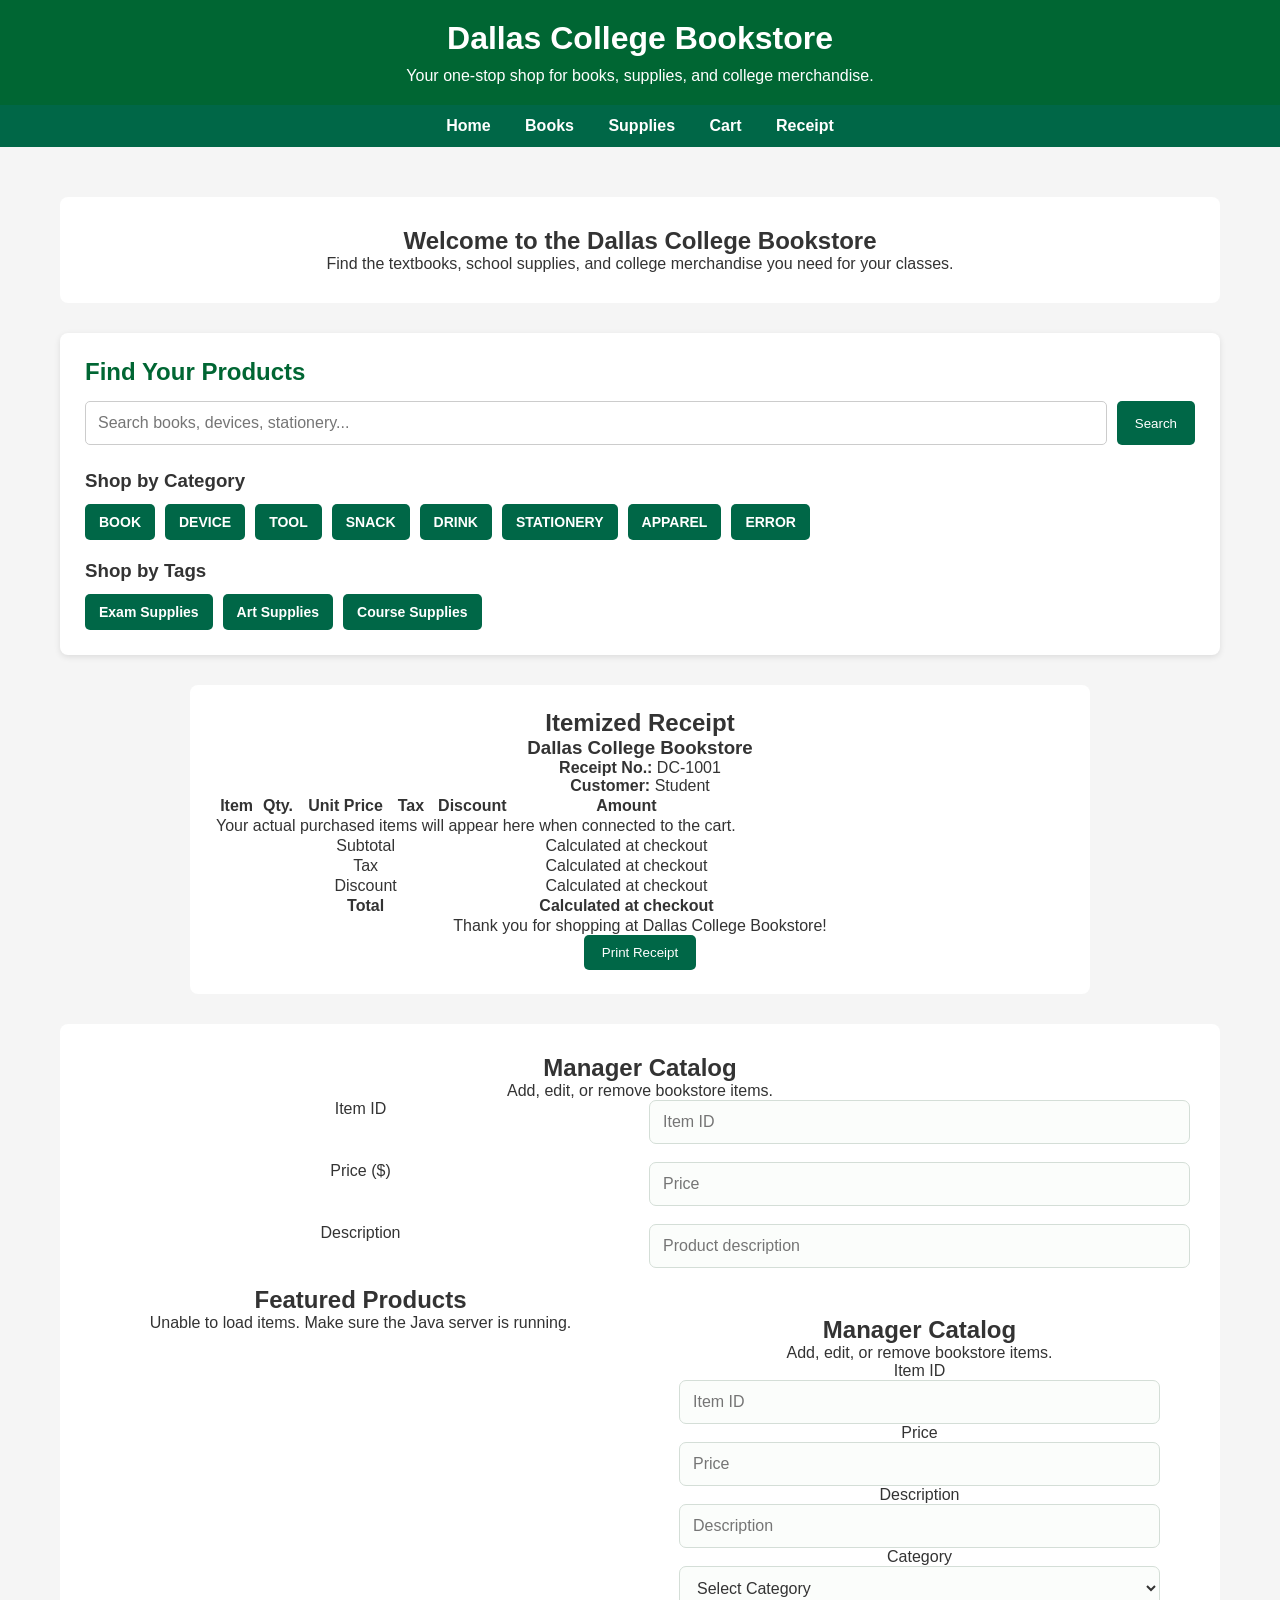
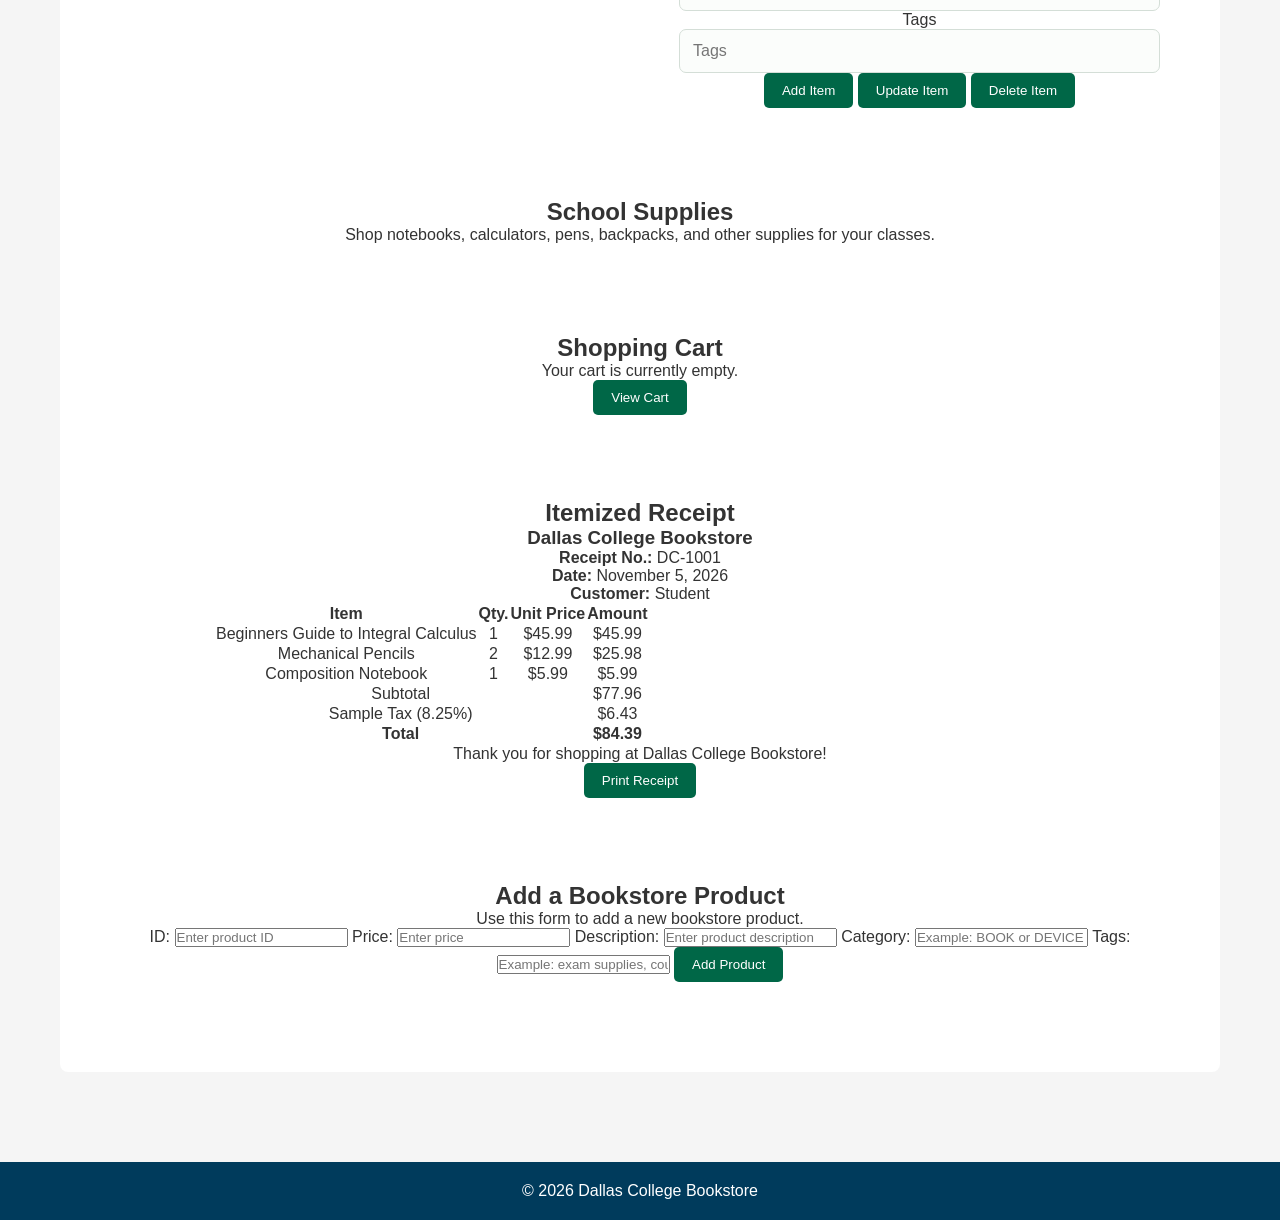
==== frontend/index.html @ 775be194 "Merge branch 'main' into Boaduwaa-patch-1" ====
<!DOCTYPE html>
<html lang="en">
<head>
    <meta charset="UTF-8">
    <meta name="viewport" content="width=device-width, initial-scale=1.0">

    <title>Dallas College Bookstore</title>

    <link rel="stylesheet" href="css/styles.css">
</head>

<body>

    <!-- Header -->
    <header>
        <h1>Dallas College Bookstore</h1>
        <p>Your one-stop shop for books, supplies, and college merchandise.</p>
    </header>

    <!-- Main Navigation -->
    <nav aria-label="Main navigation">
        <a href="index.html">Home</a>
        <a href="#books">Books</a>
        <a href="#supplies">Supplies</a>
        <a href="#cart">Cart</a>
        <a href="#receipt">Receipt</a>
    </nav>

    <main>

        <!-- Welcome Section -->
        <section class="welcome">
            <h2>Welcome to the Dallas College Bookstore</h2>
            <p>
                Find the textbooks, school supplies, and college
                merchandise you need for your classes.
            </p>
        </section>

        <!-- Search and Category Navigation -->
        <section class="search-section">
            <h2>Find Your Products</h2>

            <form class="search-form" action="#" method="get">
                <input
                    type="search"
                    name="search"
                    placeholder="Search books, devices, stationery..."
                    aria-label="Search products"
                >
                <button type="submit">Search</button>
            </form>

            <div class="category-section">
                <h3>Shop by Category</h3>

                <nav class="category-links" aria-label="Product categories">
                    <a href="#books">BOOK</a>
                    <a href="#device">DEVICE</a>
                    <a href="#tool">TOOL</a>
                    <a href="#snack">SNACK</a>
                    <a href="#drink">DRINK</a>
                    <a href="#stationery">STATIONERY</a>
                    <a href="#apparel">APPAREL</a>
                    <a href="#error">ERROR</a>
                </nav>
            </div>

            <div class="category-section">
                <h3>Shop by Tags</h3>

                <nav class="category-links" aria-label="Product tags">
                    <a href="#exam-supplies">Exam Supplies</a>
                    <a href="#art-supplies">Art Supplies</a>
                    <a href="#course-supplies">Course Supplies</a>
                </nav>
            </div>
        </details>

        <p id="cancel-message" aria-live="polite"></p>
    </section>

    <!-- Itemized Receipt -->
    <section id="receipt" class="welcome">
        <h2>Itemized Receipt</h2>

        <div class="receipt-heading">
            <h3>Dallas College Bookstore</h3>
            <p><strong>Receipt No.:</strong> DC-1001</p>
            <p><strong>Customer:</strong> Student</p>
        </div>

        <div class="receipt-table-wrapper">
            <table class="receipt-table">
                <thead>
                    <tr>
                        <th>Item</th>
                        <th>Qty.</th>
                        <th>Unit Price</th>
                        <th>Tax</th>
                        <th>Discount</th>
                        <th>Amount</th>
                    </tr>
                </thead>

                <tbody>
                    <tr>
                        <td colspan="6">
                            Your actual purchased items will appear here
                            when connected to the cart.
                        </td>
                    </tr>
                </tbody>

        <!-- Featured Products -->
        <!-- Keep this ID for the existing app.js -->
                <tfoot>
                    <tr>
                        <td colspan="5">Subtotal</td>
                        <td>Calculated at checkout</td>
                    </tr>
                    <tr>
                        <td colspan="5">Tax</td>
                        <td>Calculated at checkout</td>
                    </tr>
                    <tr>
                        <td colspan="5">Discount</td>
                        <td>Calculated at checkout</td>
                    </tr>
                    <tr>
                        <td colspan="5"><strong>Total</strong></td>
                        <td><strong>Calculated at checkout</strong></td>
                    </tr>
                </tfoot>
            </table>
        </div>

        <p class="receipt-thanks">
            Thank you for shopping at Dallas College Bookstore!
        </p>

        <button type="button" class="print-button"
                onclick="window.print()">
            Print Receipt
        </button>
    </section>

    <!-- Manager Catalog -->
    <section id="manager" class="welcome">
        <h2>Manager Catalog</h2>
        <p>Add, edit, or remove bookstore items.</p>

        <!-- Preserve existing form and field IDs -->
        <form id="item-form">
            <label for="item-id">Item ID</label>
            <input type="number" id="item-id"
                   placeholder="Item ID" required>

            <label for="item-price">Price ($)</label>
            <input type="number" id="item-price"
                   placeholder="Price" min="0" step="0.01" required>

            <label for="item-description">Description</label>
            <input type="text" id="item-description"
                   placeholder="Product description" required>

        <!-- Featured Products -->
        <section id="books">
            <h2>Featured Products</h2>

            <div id="store-container" class="products">
                <p>Loading items...</p>
            </div>
        </section>

        <!-- Manager Catalog -->
        <section id="manager" class="welcome">
            <h2>Manager Catalog</h2>
            <p>Add, edit, or remove bookstore items.</p>

            <form id="item-form">

                <label for="item-id">Item ID</label>
                <input
                    type="number"
                    id="item-id"
                    placeholder="Item ID"
                    required
                >

                <label for="item-price">Price</label>
                <input
                    type="number"
                    id="item-price"
                    placeholder="Price"
                    min="0"
                    step="0.01"
                    required
                >

                <label for="item-description">Description</label>
                <input
                    type="text"
                    id="item-description"
                    placeholder="Description"
                    required
                >

                <label for="item-category">Category</label>
                <select id="item-category" required>
                    <option value="">Select Category</option>
                    <option value="BOOK">Book</option>
                    <option value="DEVICE">Device</option>
                    <option value="TOOL">Tool</option>
                    <option value="SNACK">Snack</option>
                    <option value="DRINK">Drink</option>
                    <option value="STATIONERY">Stationery</option>
                    <option value="APPAREL">Apparel</option>
                    <option value="ERROR">Error</option>
                </select>

                <label for="item-tags">Tags</label>
                <input
                    type="text"
                    id="item-tags"
                    placeholder="Tags"
                >

                <div class="manager-buttons">
                    <button type="submit">Add Item</button>
                    <button type="button" id="update-item">Update Item</button>
                    <button type="button" id="delete-item">Delete Item</button>
                </div>

            </form>
        </section>

        <!-- School Supplies -->
        <section id="supplies" class="welcome">
            <h2>School Supplies</h2>

            <p>
                Shop notebooks, calculators, pens, backpacks,
                and other supplies for your classes.
            </p>
        </section>

        <!-- Shopping Cart -->
        <section id="cart" class="welcome">
            <h2>Shopping Cart</h2>
            <p>Your cart is currently empty.</p>
            <button type="button">View Cart</button>
        </section>

        <!-- Itemized Receipt -->
        <section id="receipt" class="welcome">

            <h2>Itemized Receipt</h2>

            <div class="receipt-heading">
                <h3>Dallas College Bookstore</h3>

                <p><strong>Receipt No.:</strong> DC-1001</p>
                <p><strong>Date:</strong> November 5, 2026</p>
                <p><strong>Customer:</strong> Student</p>
            </div>

            <div class="receipt-table-wrapper">

                <table class="receipt-table">

                    <thead>
                        <tr>
                            <th>Item</th>
                            <th>Qty.</th>
                            <th>Unit Price</th>
                            <th>Amount</th>
                        </tr>
                    </thead>

                    <tbody>
                        <tr>
                            <td>Beginners Guide to Integral Calculus</td>
                            <td>1</td>
                            <td>$45.99</td>
                            <td>$45.99</td>
                        </tr>

                        <tr>
                            <td>Mechanical Pencils</td>
                            <td>2</td>
                            <td>$12.99</td>
                            <td>$25.98</td>
                        </tr>

                        <tr>
                            <td>Composition Notebook</td>
                            <td>1</td>
                            <td>$5.99</td>
                            <td>$5.99</td>
                        </tr>
                    </tbody>

                    <tfoot>
                        <tr>
                            <td colspan="3">Subtotal</td>
                            <td>$77.96</td>
                        </tr>

                        <tr>
                            <td colspan="3">Sample Tax (8.25%)</td>
                            <td>$6.43</td>
                        </tr>

                        <tr>
                            <td colspan="3"><strong>Total</strong></td>
                            <td><strong>$84.39</strong></td>
                        </tr>
                    </tfoot>

                </table>

            </div>

            <p class="receipt-thanks">
                Thank you for shopping at Dallas College Bookstore!
            </p>

            <button
                type="button"
                class="print-button"
                onclick="window.print()"
            >
                Print Receipt
            </button>

        </section>

        <!-- Add a Bookstore Product -->
        <section id="manager-add-product" class="welcome">

            <h2>Add a Bookstore Product</h2>

            <p>Use this form to add a new bookstore product.</p>

            <form id="addItemForm">

                <label for="product-id">ID:</label>
                <input
                    type="number"
                    id="product-id"
                    name="id"
                    placeholder="Enter product ID"
                >

                <label for="product-price">Price:</label>
                <input
                    type="number"
                    id="product-price"
                    name="price"
                    placeholder="Enter price"
                    min="0"
                    step="0.01"
                >

                <label for="product-description">Description:</label>
                <input
                    type="text"
                    id="product-description"
                    name="description"
                    placeholder="Enter product description"
                >

                <label for="product-category">Category:</label>
                <input
                    type="text"
                    id="product-category"
                    name="category"
                    placeholder="Example: BOOK or DEVICE"
                >

                <label for="product-tags">Tags:</label>
                <input
                    type="text"
                    id="product-tags"
                    name="tags"
                    placeholder="Example: exam supplies, course supplies"
                >

                <button type="submit">Add Product</button>

            </form>

            <div id="form-message"></div>

        </section>

    </main>

    <!-- Footer -->
    <footer>
        <p>&copy; 2026 Dallas College Bookstore</p>
    </footer>

    <!-- Existing JavaScript Integration -->
    <script src="js/app.js"></script>

</body>
</html>
---- frontend/css/styles.css ----
/* Dallas College Bookstore - Main Styles */

/* ---------- Global Styles ---------- */
* {
    box-sizing: border-box;
    margin: 0;
    padding: 0;
}

body {
    font-family: Arial, sans-serif;
    background-color: #f5f5f5;
    color: #333;
}

/* ---------- Header ---------- */
header {
    background-color: #006633;
    color: white;
    padding: 20px;
    text-align: center;
}

header h1 {
    margin-bottom: 10px;
}

/* ---------- Main Navigation ---------- */
body > nav {
    background-color: #006747;
    padding: 12px;
    text-align: center;
}

body > nav a {
    color: white;
    text-decoration: none;
    margin: 0 15px;
    font-weight: bold;
}

body > nav a:hover {
    text-decoration: underline;
}

/* ---------- Main Content ---------- */
main {
    max-width: 1200px;
    margin: 30px auto;
    padding: 20px;
}

.welcome {
    background-color: white;
    padding: 30px;
    text-align: center;
    border-radius: 8px;
    margin-bottom: 30px;
}

/* ---------- Search Bar ---------- */
.search-section {
    background-color: white;
    padding: 25px;
    border-radius: 8px;
    margin-bottom: 30px;
    box-shadow: 0 2px 6px rgba(0, 0, 0, 0.1);
}

.search-section h2 {
    color: #006633;
    margin-bottom: 15px;
}

.search-form {
    display: flex;
    gap: 10px;
    margin-bottom: 25px;
}

.search-form input[type="search"] {
    flex: 1;
    min-width: 0;
    padding: 12px;
    border: 1px solid #ccc;
    border-radius: 5px;
    font-size: 16px;
}

.search-form input[type="search"]:focus {
    outline: 2px solid #006747;
    outline-offset: 2px;
}

/* ---------- Categories and Tags ---------- */
.category-section {
    margin-top: 20px;
}

.category-section h3 {
    margin-bottom: 12px;
    color: #333;
}

.category-links {
    display: flex;
    flex-wrap: wrap;
    gap: 10px;
    background-color: transparent;
    padding: 0;
    text-align: left;
}

.category-links a {
    display: inline-block;
    margin: 0;
    padding: 10px 14px;
    background-color: #006747;
    color: white;
    text-decoration: none;
    border-radius: 5px;
    font-size: 14px;
    font-weight: bold;
}

.category-links a:hover,
.category-links a:focus {
    background-color: #004d35;
    text-decoration: underline;
}

/* ---------- Products ---------- */
.products {
    display: grid;
    grid-template-columns: repeat(auto-fit, minmax(220px, 1fr));
    gap: 20px;
}

.product,
.item-card {
    background-color: white;
    padding: 20px;
    border-radius: 8px;
    box-shadow: 0 2px 6px rgba(0, 0, 0, 0.1);
}

.product h3,
.item-card h3 {
    margin-bottom: 10px;
}

.price {
    font-weight: bold;
    margin: 10px 0;
}

.item-category {
    display: inline-block;
    font-size: 0.75rem;
    text-transform: uppercase;
    letter-spacing: 0.05em;
    color: #666;
    margin-bottom: 6px;
}

/* ---------- Product Tags ---------- */
.tags {
    display: flex;
    flex-wrap: wrap;
    gap: 6px;
    margin-top: 10px;
}

.tag {
    display: inline-block;
    font-size: 12px;
    background-color: #e5f2e9;
    color: #006633;
    padding: 5px 8px;
    border-radius: 4px;
}

/* ---------- Buttons ---------- */
button {
    background-color: #006747;
    color: white;
    border: none;
    padding: 10px 18px;
    border-radius: 5px;
    cursor: pointer;
}

button:hover {
    background-color: #004d35;
}

/* ---------- Manager Dashboard ---------- */
.manager-heading {
    margin-bottom: 28px;
}

.manager-heading h2 {
    font-size: 2rem;
    margin-bottom: 6px;
}

.manager-form-card {
    max-width: 850px;
    margin: 0 auto;
    padding: 28px;
    background: #ffffff;
    border: 1px solid #e0e8e2;
    border-radius: 14px;
    text-align: left;
    box-shadow: 0 5px 18px rgba(0, 50, 25, 0.07);
}

.form-heading {
    margin-bottom: 24px;
    padding-bottom: 16px;
    border-bottom: 1px solid #e7ede8;
}

.form-heading h3 {
    color: #005536;
    font-size: 1.3rem;
    margin-bottom: 4px;
}

.form-heading p,
.catalog-heading p {
    color: #66736a;
}

#item-form {
    display: grid;
    grid-template-columns: repeat(2, minmax(0, 1fr));
    gap: 18px;
    margin: 0;
    max-width: none;
}

.form-field {
    display: flex;
    flex-direction: column;
    gap: 7px;
}

.form-field label {
    color: #344b3b;
    font-weight: bold;
    font-size: 0.9rem;
}

#item-form input,
#item-form select {
    width: 100%;
    min-width: 0;
    padding: 12px 13px;
    border: 1px solid #d4ded7;
    border-radius: 7px;
    background: #fbfdfb;
    color: #333;
    font: inherit;
}

#item-form input:focus,
#item-form select:focus {
    outline: 2px solid #a6d5b8;
    border-color: #006747;
}

.form-field small {
    color: #748077;
    font-size: 0.78rem;
}

.full-width {
    grid-column: 1 / -1;
}

.form-actions {
    display: flex;
    flex-wrap: wrap;
    gap: 10px;
    margin-top: 6px;
}

.form-actions button {
    flex: 1;
    min-height: 44px;
    border-radius: 8px;
    font-weight: bold;
    padding: 13px 18px;
    transition: background-color 0.2s, transform 0.2s;
}

.form-actions button:hover {
    transform: translateY(-2px);
}

.form-actions .update-button {
    background-color: #285A9D;
    color: #FFFFFF;
}

.form-actions .update-button:hover {
    background-color: #1D457A;
}

.form-actions .delete-button {
    background-color: #B93832;
    color: #FFFFFF;
}

.form-actions .delete-button:hover {
    background-color: #922B27;
}

.catalog-section {
    margin-top: 40px;
}

.catalog-heading {
    margin-bottom: 20px;
}

.catalog-heading h2 {
    margin-bottom: 4px;
}

/* ---------- Manager Login ---------- */
.login-card {
    max-width: 520px;
    margin: 45px auto;
    padding: 38px 32px;
    background: #ffffff;
    border: 1px solid #e0e8e2;
    border-radius: 16px;
    box-shadow: 0 8px 28px rgba(0, 50, 25, 0.09);
    text-align: left;
}

.login-card h2 {
    color: #005536;
    font-size: 1.8rem;
    margin-bottom: 6px;
    text-align: center;
}

.login-card > p {
    color: #66736a;
    text-align: center;
    margin-bottom: 25px;
}

#login-form {
    display: flex;
    flex-direction: column;
    gap: 18px;
}

#login-form .form-field {
    display: flex;
    flex-direction: column;
    gap: 7px;
}

#login-form label {
    color: #344b3b;
    font-size: 0.9rem;
    font-weight: bold;
}

#login-form input {
    width: 100%;
    padding: 13px 14px;
    border: 1px solid #d4ded7;
    border-radius: 7px;
    background: #fbfdfb;
    font: inherit;
}

#login-form input:focus {
    outline: 2px solid #a6d5b8;
    border-color: #006747;
}

#login-form button {
    width: 100%;
    padding: 14px;
    margin-top: 2px;
    background: #006747;
    color: #ffffff;
    border-radius: 8px;
    font-size: 1rem;
    font-weight: bold;
}

#login-form button:hover {
    background: #004d35;
}

#login-error {
    margin: 0;
    text-align: center;
    font-size: 0.9rem;
}

/* ---------- Footer ---------- */
footer {
    background-color: #003b5c;
    color: white;
    text-align: center;
    padding: 20px;
    margin-top: 40px;
}

/* ---------- Mobile Layout ---------- */
@media (max-width: 600px) {
    main {
        padding: 12px;
    }

    .search-form {
        flex-direction: column;
    }

    .search-form button {
        width: 100%;
    }

    .category-links {
        gap: 8px;
    }

    .category-links a {
        padding: 9px 10px;
    }

    body > nav a {
        display: inline-block;
        margin: 5px 8px;
    }

    .products {
        grid-template-columns: 1fr;
    }

    .welcome,
    .search-section {
        padding: 20px;
    }

    .manager-heading h2 {
        font-size: 1.6rem;
    }

    .manager-form-card {
        padding: 20px 15px;
    }

    #item-form {
        grid-template-columns: 1fr;
    }

    .form-actions {
        flex-direction: column;
    }

    .form-actions button {
        width: 100%;
    }

    .login-card {
        margin: 25px auto;
        padding: 28px 20px;
    }
}

/* ---------- Shopping Cart ---------- */
.cart-count {
    display: inline-flex;
    align-items: center;
    justify-content: center;
    min-width: 1.4rem;
    height: 1.4rem;
    margin-left: 4px;
    padding: 0 5px;
    border-radius: 999px;
    background: #f4d35e;
    color: #173b2a;
    font-size: 0.78rem;
    font-weight: bold;
}

.cart-page-card {
    max-width: 900px;
    margin: 0 auto;
    padding: 32px;
    background: #fff;
    border: 1px solid #e0e8e2;
    border-radius: 14px;
    box-shadow: 0 5px 18px rgba(0, 50, 25, 0.07);
}

.cart-page-heading {
    margin-bottom: 22px;
}

.cart-page-heading h2 {
    margin-bottom: 6px;
    color: #005536;
}

.cart-page-heading p,
.cart-line-details p {
    color: #66736a;
}

.cart-code-form {
    max-width: 520px;
    margin-bottom: 10px;
}

.cart-code-form label {
    display: block;
    margin-bottom: 7px;
    color: #344b3b;
    font-weight: bold;
}

.cart-code-controls {
    display: flex;
    gap: 10px;
}

.cart-code-controls input {
    flex: 1;
    min-width: 0;
    padding: 11px 12px;
    border: 1px solid #d4ded7;
    border-radius: 7px;
    font: inherit;
}

.cart-feedback {
    min-height: 1.5em;
    margin: 8px 0 14px;
    color: #005536;
}

.cart-feedback.is-error {
    color: #b93832;
}

.cart-items {
    border-top: 1px solid #e7ede8;
}

.cart-empty {
    padding: 24px 4px;
    color: #66736a;
}

.cart-line {
    display: grid;
    grid-template-columns: minmax(170px, 2fr) minmax(90px, 1fr) auto minmax(75px, 0.7fr) auto;
    align-items: center;
    gap: 16px;
    padding: 18px 4px;
    border-bottom: 1px solid #e7ede8;
}

.cart-line-details h3 {
    margin-bottom: 5px;
    font-size: 1rem;
}

.cart-line-details p,
.cart-line-price {
    margin: 0;
    font-size: 0.88rem;
}

.cart-line-total {
    text-align: right;
}

.quantity-controls {
    display: inline-flex;
    align-items: center;
    gap: 8px;
}

.quantity-button {
    width: 34px;
    height: 34px;
    padding: 0;
    border-radius: 7px;
    font-size: 1.1rem;
}

.quantity-value {
    min-width: 1.5em;
    text-align: center;
    font-weight: bold;
}

.remove-item-button {
    padding: 8px 10px;
    background: #fff;
    color: #a62c27;
    border: 1px solid #e4c3c1;
}

.remove-item-button:hover {
    background: #fff1f0;
}

.cart-summary {
    max-width: 400px;
    margin: 24px 0 0 auto;
}

.cart-summary > p {
    display: flex;
    justify-content: space-between;
    gap: 16px;
    margin: 10px 0;
}


.cart-total-row {
    padding-top: 12px;
    border-top: 1px solid #d4ded7;
    font-size: 1.1rem;
}

.cart-tax-row {
    color: #52675a;
}

.continue-shopping {
    display: inline-block;
    margin-top: 12px;
    color: #006747;
    font-weight: bold;
}

.add-to-cart-button {
    width: 100%;
    margin-top: 14px;
    font-weight: bold;
}

button:disabled {
    cursor: default;
    opacity: 0.75;
}

@media (max-width: 700px) {
    .cart-page-card {
        padding: 22px 16px;
    }

    .cart-line {
        grid-template-columns: 1fr auto;
        gap: 10px;
    }

    .cart-line-details {
        grid-column: 1 / -1;
    }

    .cart-line-price {
        grid-column: 1;
    }

    .quantity-controls {
        grid-column: 2;
        grid-row: 2;
    }

    .cart-line-total {
        grid-column: 1;
        text-align: left;
    }

    .remove-item-button {
        grid-column: 2;
        grid-row: 3;
        justify-self: end;
    }

    .cart-code-controls {
        flex-direction: column;
    }
}
/* Itemized Receipt */

#receipt {
    max-width: 900px;
    margin: 30px auto;
    padding: 24px;

/* =================================
   SHOPPING CART
/* =====================================
   PRODUCT SEARCH

.search-form {
    display: flex;
    flex-wrap: wrap;
    gap: 10px;
    margin-top: 15px;
}

.search-form input {
    flex: 1;
    min-width: 200px;
}

.search-form button,
#category-filter-form button {
    background-color: #006747;
    color: white;
    border: none;
    padding: 12px 18px;
    border-radius: 5px;
    cursor: pointer;
}

.search-form button:hover,
#category-filter-form button:hover {
    background-color: #004d35;
}

/* =====================================
   CATEGORY BROWSING

.category-links {
    display: flex;
    flex-wrap: wrap;
    gap: 10px;
    margin: 15px 0;
}

.category-links a {
    display: inline-block;
    background-color: #006747;
    color: white;
    text-decoration: none;
    padding: 10px 15px;
    border-radius: 5px;
}

.category-links a:hover {
    background-color: #004d35;
}

#category-filter-form {
    display: flex;
    flex-wrap: wrap;
    align-items: center;
    gap: 12px;
    margin-top: 20px;
}

.category-anchor {
    padding: 15px;
    margin: 10px 0;
}

/* =====================================
   FORMS AND INPUTS

#manager input,
#manager select,
#tax-settings input,
#tax-settings select,
#discount-management input,
#discount-management select,
#manager-add-product input {
    width: 100%;
    padding: 11px;
    margin: 7px 0 15px;
    border: 1px solid #ccc;
    border-radius: 5px;
    box-sizing: border-box;
}

#manager label,
#tax-settings label,
#discount-management label,
#manager-add-product label {
    display: block;
    font-weight: bold;
}

#manager button,
#tax-settings button,
#discount-management button,
#manager-add-product button {
    background-color: #006747;
    color: white;
    padding: 11px 17px;
    border: none;
    border-radius: 5px;
    cursor: pointer;
}

#manager button:hover,
#tax-settings button:hover,
#discount-management button:hover,
#manager-add-product button:hover {
    background-color: #004d35;
}

/* =====================================
   TAX EXEMPT OPTIONS

.inline-option {
    display: flex !important;
    align-items: center;
    gap: 10px;
    margin: 12px 0;
    font-weight: normal !important;
}

.inline-option input[type="checkbox"] {
    width: auto !important;
    margin: 0 !important;
}

.form-note {
    color: #555;
    font-size: 14px;
    margin-top: 15px;
}

/* =====================================
   DISCOUNT CATEGORY FIELDSET

#discount-management fieldset {
    border: 1px solid #ccc;
    border-radius: 7px;
    padding: 15px;
    margin: 15px 0;
}

#discount-management legend {
    font-weight: bold;
    padding: 0 8px;
}

/* =====================================
   SHOPPING CART

.cart-content {
    background-color: #f5f5f5;
    padding: 20px;
    border-radius: 8px;
    margin: 15px 0;
}

.cart-actions {
    display: flex;
    flex-wrap: wrap;
    gap: 12px;
    margin-top: 20px;
}

.cart-actions button {
    padding: 12px 20px;
    border: none;
    border-radius: 5px;
    cursor: pointer;
    font-size: 15px;
}

#view-cart {
    background-color: #006747;
    color: white;
}

#view-cart:hover {
    background-color: #004d35;
}

/* =================================
   CANCEL TRANSACTION
.cancel-button {
    background-color: #b22222;
    color: white;
}

.cancel-button:hover {
    background-color: #8b0000;
}

.cancel-confirmation {
    margin-top: 20px;
    padding: 15px;
    border: 1px solid #b22222;
    border-radius: 8px;
    background-color: #fff3f3;
}

.cancel-confirmation summary {
    color: #8b0000;
    font-weight: bold;
    cursor: pointer;
}

.confirmation-content {
    margin-top: 15px;
}

.confirmation-content h3 {
    color: #8b0000;
}

.confirmation-content button {
    padding: 10px 15px;
    margin: 5px;
    border: none;
    border-radius: 5px;
    cursor: pointer;
}

#confirm-cancel {
    background-color: #b22222;
    color: white;
}

#keep-shopping {
    background-color: #006747;
    color: white;
}

.cancel-notice {
    color: #555;
    font-size: 14px;
    margin-top: 15px;
}

#cancel-message {
    margin-top: 15px;
    font-weight: bold;
}

/* =====================================
   ITEMIZED RECEIPT

.receipt-heading {
    margin-bottom: 20px;
}

.receipt-table-wrapper {
    width: 100%;
    overflow-x: auto;
}

.receipt-table {
    width: 100%;
    margin: 20px 0;
    border-collapse: collapse;
    background: #ffffff;
}

.receipt-table th,
.receipt-table td {
    padding: 12px;
    border: 1px solid #dddddd;
    text-align: left;
}

.receipt-table th {
    background-color: #006633;
    color: #ffffff;
}

.receipt-table tfoot td {
    text-align: right;
}

.receipt-table tfoot tr:last-child {
    color: #006633;
    font-size: 1.1rem;
}

.receipt-thanks {
    margin-top: 24px;
    text-align: center;
}

#receipt button {
    display: block;
    margin: 20px auto;
    padding: 10px 18px;
    color: #ffffff;
    background-color: #006633;
    border: none;
    border-radius: 5px;
    cursor: pointer;
}

#receipt button:hover {
    background-color: #004d26;
}

@media print {
    body > header,
    body > nav,
    body > footer,
    #receipt button {
        display: none;
    }

    #receipt {
        margin: 0;
        max-width: none;
        border: none;
        box-shadow: none;
    }
}
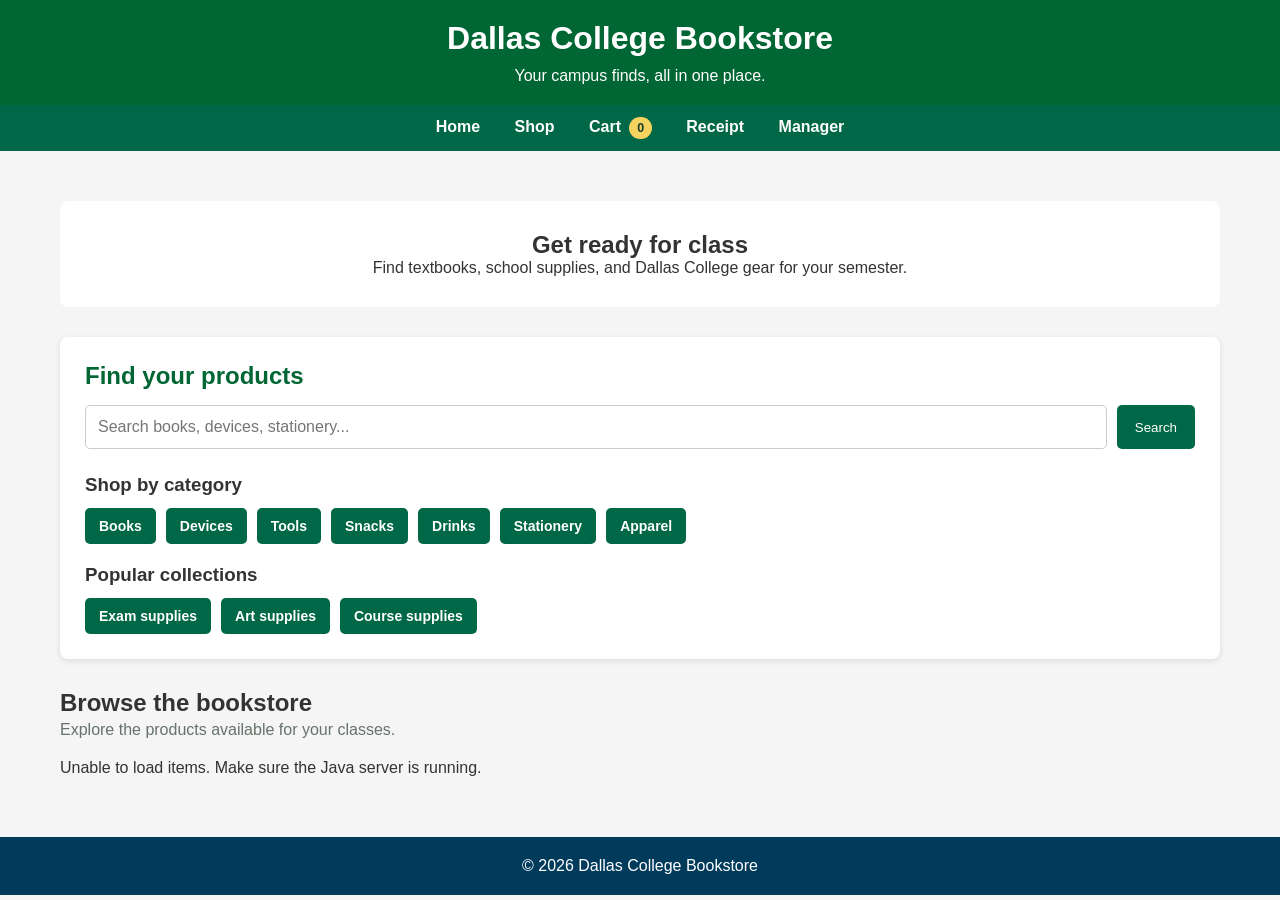
==== commit 0294e7ba: "Add itemized receipt page" ====
--- a/frontend/index.html
+++ b/frontend/index.html
@@ -3,407 +3,75 @@
 <head>
     <meta charset="UTF-8">
     <meta name="viewport" content="width=device-width, initial-scale=1.0">
-
     <title>Dallas College Bookstore</title>
-
     <link rel="stylesheet" href="css/styles.css">
 </head>
-
 <body>
-
-    <!-- Header -->
     <header>
         <h1>Dallas College Bookstore</h1>
-        <p>Your one-stop shop for books, supplies, and college merchandise.</p>
+        <p>Your campus finds, all in one place.</p>
     </header>
 
-    <!-- Main Navigation -->
     <nav aria-label="Main navigation">
-        <a href="index.html">Home</a>
-        <a href="#books">Books</a>
-        <a href="#supplies">Supplies</a>
-        <a href="#cart">Cart</a>
-        <a href="#receipt">Receipt</a>
+        <a href="index.html" aria-current="page">Home</a>
+        <a href="#books">Shop</a>
+        <a href="cart.html">Cart <span class="cart-count" data-cart-count>0</span></a>
+        <a href="receipt.html">Receipt</a>
+        <a href="login.html">Manager</a>
     </nav>
 
     <main>
-
-        <!-- Welcome Section -->
         <section class="welcome">
-            <h2>Welcome to the Dallas College Bookstore</h2>
-            <p>
-                Find the textbooks, school supplies, and college
-                merchandise you need for your classes.
-            </p>
+            <h2>Get ready for class</h2>
+            <p>Find textbooks, school supplies, and Dallas College gear for your semester.</p>
         </section>
 
-        <!-- Search and Category Navigation -->
-        <section class="search-section">
-            <h2>Find Your Products</h2>
-
-            <form class="search-form" action="#" method="get">
-                <input
-                    type="search"
-                    name="search"
-                    placeholder="Search books, devices, stationery..."
-                    aria-label="Search products"
-                >
+        <section class="search-section" id="categories" aria-labelledby="find-products-heading">
+            <h2 id="find-products-heading">Find your products</h2>
+            <form class="search-form" action="#books" method="get">
+                <input type="search" name="search" placeholder="Search books, devices, stationery..." aria-label="Search products">
                 <button type="submit">Search</button>
             </form>
 
             <div class="category-section">
-                <h3>Shop by Category</h3>
-
+                <h3>Shop by category</h3>
                 <nav class="category-links" aria-label="Product categories">
-                    <a href="#books">BOOK</a>
-                    <a href="#device">DEVICE</a>
-                    <a href="#tool">TOOL</a>
-                    <a href="#snack">SNACK</a>
-                    <a href="#drink">DRINK</a>
-                    <a href="#stationery">STATIONERY</a>
-                    <a href="#apparel">APPAREL</a>
-                    <a href="#error">ERROR</a>
+                    <a href="#books">Books</a>
+                    <a href="#device">Devices</a>
+                    <a href="#tool">Tools</a>
+                    <a href="#snack">Snacks</a>
+                    <a href="#drink">Drinks</a>
+                    <a href="#stationery">Stationery</a>
+                    <a href="#apparel">Apparel</a>
                 </nav>
             </div>
 
             <div class="category-section">
-                <h3>Shop by Tags</h3>
-
-                <nav class="category-links" aria-label="Product tags">
-                    <a href="#exam-supplies">Exam Supplies</a>
-                    <a href="#art-supplies">Art Supplies</a>
-                    <a href="#course-supplies">Course Supplies</a>
+                <h3>Popular collections</h3>
+                <nav class="category-links" aria-label="Popular product collections">
+                    <a href="#exam-supplies">Exam supplies</a>
+                    <a href="#art-supplies">Art supplies</a>
+                    <a href="#course-supplies">Course supplies</a>
                 </nav>
             </div>
-        </details>
+        </section>
 
-        <p id="cancel-message" aria-live="polite"></p>
-    </section>
-
-    <!-- Itemized Receipt -->
-    <section id="receipt" class="welcome">
-        <h2>Itemized Receipt</h2>
-
-        <div class="receipt-heading">
-            <h3>Dallas College Bookstore</h3>
-            <p><strong>Receipt No.:</strong> DC-1001</p>
-            <p><strong>Customer:</strong> Student</p>
-        </div>
-
-        <div class="receipt-table-wrapper">
-            <table class="receipt-table">
-                <thead>
-                    <tr>
-                        <th>Item</th>
-                        <th>Qty.</th>
-                        <th>Unit Price</th>
-                        <th>Tax</th>
-                        <th>Discount</th>
-                        <th>Amount</th>
-                    </tr>
-                </thead>
-
-                <tbody>
-                    <tr>
-                        <td colspan="6">
-                            Your actual purchased items will appear here
-                            when connected to the cart.
-                        </td>
-                    </tr>
-                </tbody>
-
-        <!-- Featured Products -->
-        <!-- Keep this ID for the existing app.js -->
-                <tfoot>
-                    <tr>
-                        <td colspan="5">Subtotal</td>
-                        <td>Calculated at checkout</td>
-                    </tr>
-                    <tr>
-                        <td colspan="5">Tax</td>
-                        <td>Calculated at checkout</td>
-                    </tr>
-                    <tr>
-                        <td colspan="5">Discount</td>
-                        <td>Calculated at checkout</td>
-                    </tr>
-                    <tr>
-                        <td colspan="5"><strong>Total</strong></td>
-                        <td><strong>Calculated at checkout</strong></td>
-                    </tr>
-                </tfoot>
-            </table>
-        </div>
-
-        <p class="receipt-thanks">
-            Thank you for shopping at Dallas College Bookstore!
-        </p>
-
-        <button type="button" class="print-button"
-                onclick="window.print()">
-            Print Receipt
-        </button>
-    </section>
-
-    <!-- Manager Catalog -->
-    <section id="manager" class="welcome">
-        <h2>Manager Catalog</h2>
-        <p>Add, edit, or remove bookstore items.</p>
-
-        <!-- Preserve existing form and field IDs -->
-        <form id="item-form">
-            <label for="item-id">Item ID</label>
-            <input type="number" id="item-id"
-                   placeholder="Item ID" required>
-
-            <label for="item-price">Price ($)</label>
-            <input type="number" id="item-price"
-                   placeholder="Price" min="0" step="0.01" required>
-
-            <label for="item-description">Description</label>
-            <input type="text" id="item-description"
-                   placeholder="Product description" required>
-
-        <!-- Featured Products -->
-        <section id="books">
-            <h2>Featured Products</h2>
-
-            <div id="store-container" class="products">
+        <section id="books" aria-labelledby="catalog-heading">
+            <div class="catalog-heading">
+                <h2 id="catalog-heading">Browse the bookstore</h2>
+                <p>Explore the products available for your classes.</p>
+            </div>
+            <div id="store-container" class="products" aria-live="polite">
                 <p>Loading items...</p>
             </div>
         </section>
-
-        <!-- Manager Catalog -->
-        <section id="manager" class="welcome">
-            <h2>Manager Catalog</h2>
-            <p>Add, edit, or remove bookstore items.</p>
-
-            <form id="item-form">
-
-                <label for="item-id">Item ID</label>
-                <input
-                    type="number"
-                    id="item-id"
-                    placeholder="Item ID"
-                    required
-                >
-
-                <label for="item-price">Price</label>
-                <input
-                    type="number"
-                    id="item-price"
-                    placeholder="Price"
-                    min="0"
-                    step="0.01"
-                    required
-                >
-
-                <label for="item-description">Description</label>
-                <input
-                    type="text"
-                    id="item-description"
-                    placeholder="Description"
-                    required
-                >
-
-                <label for="item-category">Category</label>
-                <select id="item-category" required>
-                    <option value="">Select Category</option>
-                    <option value="BOOK">Book</option>
-                    <option value="DEVICE">Device</option>
-                    <option value="TOOL">Tool</option>
-                    <option value="SNACK">Snack</option>
-                    <option value="DRINK">Drink</option>
-                    <option value="STATIONERY">Stationery</option>
-                    <option value="APPAREL">Apparel</option>
-                    <option value="ERROR">Error</option>
-                </select>
-
-                <label for="item-tags">Tags</label>
-                <input
-                    type="text"
-                    id="item-tags"
-                    placeholder="Tags"
-                >
-
-                <div class="manager-buttons">
-                    <button type="submit">Add Item</button>
-                    <button type="button" id="update-item">Update Item</button>
-                    <button type="button" id="delete-item">Delete Item</button>
-                </div>
-
-            </form>
-        </section>
-
-        <!-- School Supplies -->
-        <section id="supplies" class="welcome">
-            <h2>School Supplies</h2>
-
-            <p>
-                Shop notebooks, calculators, pens, backpacks,
-                and other supplies for your classes.
-            </p>
-        </section>
-
-        <!-- Shopping Cart -->
-        <section id="cart" class="welcome">
-            <h2>Shopping Cart</h2>
-            <p>Your cart is currently empty.</p>
-            <button type="button">View Cart</button>
-        </section>
-
-        <!-- Itemized Receipt -->
-        <section id="receipt" class="welcome">
-
-            <h2>Itemized Receipt</h2>
-
-            <div class="receipt-heading">
-                <h3>Dallas College Bookstore</h3>
-
-                <p><strong>Receipt No.:</strong> DC-1001</p>
-                <p><strong>Date:</strong> November 5, 2026</p>
-                <p><strong>Customer:</strong> Student</p>
-            </div>
-
-            <div class="receipt-table-wrapper">
-
-                <table class="receipt-table">
-
-                    <thead>
-                        <tr>
-                            <th>Item</th>
-                            <th>Qty.</th>
-                            <th>Unit Price</th>
-                            <th>Amount</th>
-                        </tr>
-                    </thead>
-
-                    <tbody>
-                        <tr>
-                            <td>Beginners Guide to Integral Calculus</td>
-                            <td>1</td>
-                            <td>$45.99</td>
-                            <td>$45.99</td>
-                        </tr>
-
-                        <tr>
-                            <td>Mechanical Pencils</td>
-                            <td>2</td>
-                            <td>$12.99</td>
-                            <td>$25.98</td>
-                        </tr>
-
-                        <tr>
-                            <td>Composition Notebook</td>
-                            <td>1</td>
-                            <td>$5.99</td>
-                            <td>$5.99</td>
-                        </tr>
-                    </tbody>
-
-                    <tfoot>
-                        <tr>
-                            <td colspan="3">Subtotal</td>
-                            <td>$77.96</td>
-                        </tr>
-
-                        <tr>
-                            <td colspan="3">Sample Tax (8.25%)</td>
-                            <td>$6.43</td>
-                        </tr>
-
-                        <tr>
-                            <td colspan="3"><strong>Total</strong></td>
-                            <td><strong>$84.39</strong></td>
-                        </tr>
-                    </tfoot>
-
-                </table>
-
-            </div>
-
-            <p class="receipt-thanks">
-                Thank you for shopping at Dallas College Bookstore!
-            </p>
-
-            <button
-                type="button"
-                class="print-button"
-                onclick="window.print()"
-            >
-                Print Receipt
-            </button>
-
-        </section>
-
-        <!-- Add a Bookstore Product -->
-        <section id="manager-add-product" class="welcome">
-
-            <h2>Add a Bookstore Product</h2>
-
-            <p>Use this form to add a new bookstore product.</p>
-
-            <form id="addItemForm">
-
-                <label for="product-id">ID:</label>
-                <input
-                    type="number"
-                    id="product-id"
-                    name="id"
-                    placeholder="Enter product ID"
-                >
-
-                <label for="product-price">Price:</label>
-                <input
-                    type="number"
-                    id="product-price"
-                    name="price"
-                    placeholder="Enter price"
-                    min="0"
-                    step="0.01"
-                >
-
-                <label for="product-description">Description:</label>
-                <input
-                    type="text"
-                    id="product-description"
-                    name="description"
-                    placeholder="Enter product description"
-                >
-
-                <label for="product-category">Category:</label>
-                <input
-                    type="text"
-                    id="product-category"
-                    name="category"
-                    placeholder="Example: BOOK or DEVICE"
-                >
-
-                <label for="product-tags">Tags:</label>
-                <input
-                    type="text"
-                    id="product-tags"
-                    name="tags"
-                    placeholder="Example: exam supplies, course supplies"
-                >
-
-                <button type="submit">Add Product</button>
-
-            </form>
-
-            <div id="form-message"></div>
-
-        </section>
-
     </main>
 
-    <!-- Footer -->
     <footer>
         <p>&copy; 2026 Dallas College Bookstore</p>
     </footer>
 
-    <!-- Existing JavaScript Integration -->
+    <script src="js/cart.js"></script>
     <script src="js/app.js"></script>
-
 </body>
 </html>
--- a/frontend/css/styles.css
+++ b/frontend/css/styles.css
@@ -697,264 +697,15 @@
         flex-direction: column;
     }
 }
-/* Itemized Receipt */
-
-#receipt {
-    max-width: 900px;
-    margin: 30px auto;
-    padding: 24px;
-
-/* =================================
-   SHOPPING CART
-/* =====================================
-   PRODUCT SEARCH
-
-.search-form {
-    display: flex;
-    flex-wrap: wrap;
-    gap: 10px;
-    margin-top: 15px;
-}
-
-.search-form input {
-    flex: 1;
-    min-width: 200px;
-}
-
-.search-form button,
-#category-filter-form button {
-    background-color: #006747;
-    color: white;
-    border: none;
-    padding: 12px 18px;
-    border-radius: 5px;
-    cursor: pointer;
-}
-
-.search-form button:hover,
-#category-filter-form button:hover {
-    background-color: #004d35;
-}
-
-/* =====================================
-   CATEGORY BROWSING
-
-.category-links {
-    display: flex;
-    flex-wrap: wrap;
-    gap: 10px;
-    margin: 15px 0;
-}
-
-.category-links a {
-    display: inline-block;
-    background-color: #006747;
-    color: white;
-    text-decoration: none;
-    padding: 10px 15px;
-    border-radius: 5px;
-}
-
-.category-links a:hover {
-    background-color: #004d35;
-}
-
-#category-filter-form {
-    display: flex;
-    flex-wrap: wrap;
-    align-items: center;
-    gap: 12px;
-    margin-top: 20px;
-}
-
-.category-anchor {
-    padding: 15px;
-    margin: 10px 0;
-}
-
-/* =====================================
-   FORMS AND INPUTS
-
-#manager input,
-#manager select,
-#tax-settings input,
-#tax-settings select,
-#discount-management input,
-#discount-management select,
-#manager-add-product input {
-    width: 100%;
-    padding: 11px;
-    margin: 7px 0 15px;
-    border: 1px solid #ccc;
-    border-radius: 5px;
-    box-sizing: border-box;
-}
-
-#manager label,
-#tax-settings label,
-#discount-management label,
-#manager-add-product label {
-    display: block;
-    font-weight: bold;
-}
-
-#manager button,
-#tax-settings button,
-#discount-management button,
-#manager-add-product button {
-    background-color: #006747;
-    color: white;
-    padding: 11px 17px;
-    border: none;
-    border-radius: 5px;
-    cursor: pointer;
-}
-
-#manager button:hover,
-#tax-settings button:hover,
-#discount-management button:hover,
-#manager-add-product button:hover {
-    background-color: #004d35;
-}
-
-/* =====================================
-   TAX EXEMPT OPTIONS
-
-.inline-option {
-    display: flex !important;
-    align-items: center;
-    gap: 10px;
-    margin: 12px 0;
-    font-weight: normal !important;
-}
-
-.inline-option input[type="checkbox"] {
-    width: auto !important;
-    margin: 0 !important;
-}
-
-.form-note {
-    color: #555;
-    font-size: 14px;
-    margin-top: 15px;
-}
-
-/* =====================================
-   DISCOUNT CATEGORY FIELDSET
-
-#discount-management fieldset {
-    border: 1px solid #ccc;
-    border-radius: 7px;
-    padding: 15px;
-    margin: 15px 0;
-}
-
-#discount-management legend {
-    font-weight: bold;
-    padding: 0 8px;
-}
-
-/* =====================================
-   SHOPPING CART
-
-.cart-content {
-    background-color: #f5f5f5;
-    padding: 20px;
-    border-radius: 8px;
-    margin: 15px 0;
-}
-
-.cart-actions {
-    display: flex;
-    flex-wrap: wrap;
-    gap: 12px;
-    margin-top: 20px;
-}
-
-.cart-actions button {
-    padding: 12px 20px;
-    border: none;
-    border-radius: 5px;
-    cursor: pointer;
-    font-size: 15px;
-}
-
-#view-cart {
-    background-color: #006747;
-    color: white;
-}
-
-#view-cart:hover {
-    background-color: #004d35;
-}
-
-/* =================================
-   CANCEL TRANSACTION
-.cancel-button {
-    background-color: #b22222;
-    color: white;
-}
-
-.cancel-button:hover {
-    background-color: #8b0000;
-}
-
-.cancel-confirmation {
-    margin-top: 20px;
-    padding: 15px;
-    border: 1px solid #b22222;
-    border-radius: 8px;
-    background-color: #fff3f3;
-}
-
-.cancel-confirmation summary {
-    color: #8b0000;
-    font-weight: bold;
-    cursor: pointer;
-}
-
-.confirmation-content {
-    margin-top: 15px;
-}
-
-.confirmation-content h3 {
-    color: #8b0000;
-}
-
-.confirmation-content button {
-    padding: 10px 15px;
-    margin: 5px;
-    border: none;
-    border-radius: 5px;
-    cursor: pointer;
-}
-
-#confirm-cancel {
-    background-color: #b22222;
-    color: white;
-}
-
-#keep-shopping {
-    background-color: #006747;
-    color: white;
-}
-
-.cancel-notice {
-    color: #555;
-    font-size: 14px;
-    margin-top: 15px;
-}
-
-#cancel-message {
-    margin-top: 15px;
-    font-weight: bold;
-}
-
-/* =====================================
-   ITEMIZED RECEIPT
-
-.receipt-heading {
-    margin-bottom: 20px;
+
+/* Itemized receipt */
+.receipt-page-card {
+    max-width: 1000px;
+}
+
+.receipt-status {
+    margin: 14px 0;
+    color: #52675a;
 }
 
 .receipt-table-wrapper {
@@ -964,66 +715,68 @@
 
 .receipt-table {
     width: 100%;
-    margin: 20px 0;
     border-collapse: collapse;
-    background: #ffffff;
+    margin: 16px 0;
+    background: #fff;
 }
 
 .receipt-table th,
 .receipt-table td {
     padding: 12px;
-    border: 1px solid #dddddd;
+    border-bottom: 1px solid #e0e8e2;
     text-align: left;
+    white-space: nowrap;
 }
 
 .receipt-table th {
-    background-color: #006633;
-    color: #ffffff;
-}
-
-.receipt-table tfoot td {
-    text-align: right;
-}
-
-.receipt-table tfoot tr:last-child {
-    color: #006633;
-    font-size: 1.1rem;
-}
-
-.receipt-thanks {
+    background: #f0f6f1;
+    color: #234b36;
+}
+
+.receipt-table td:first-child {
+    white-space: normal;
+}
+
+.receipt-actions {
+    display: flex;
+    flex-wrap: wrap;
+    align-items: center;
+    gap: 16px;
     margin-top: 24px;
-    text-align: center;
-}
-
-#receipt button {
-    display: block;
-    margin: 20px auto;
-    padding: 10px 18px;
-    color: #ffffff;
-    background-color: #006633;
-    border: none;
-    border-radius: 5px;
-    cursor: pointer;
-}
-
-#receipt button:hover {
-    background-color: #004d26;
+}
+
+.receipt-actions .continue-shopping {
+    margin-top: 0;
 }
 
 @media print {
     body > header,
     body > nav,
     body > footer,
-    #receipt button {
+    .receipt-actions {
         display: none;
     }
 
-    #receipt {
+    body {
+        background: #fff;
+    }
+
+    main {
+        max-width: none;
         margin: 0;
-        max-width: none;
-        border: none;
+        padding: 0;
+    }
+
+    .receipt-page-card {
+        border: 0;
         box-shadow: none;
     }
 }
 
-
+@media (max-width: 700px) {
+    .receipt-table th,
+    .receipt-table td {
+        padding: 9px 7px;
+        font-size: 0.86rem;
+    }
+}
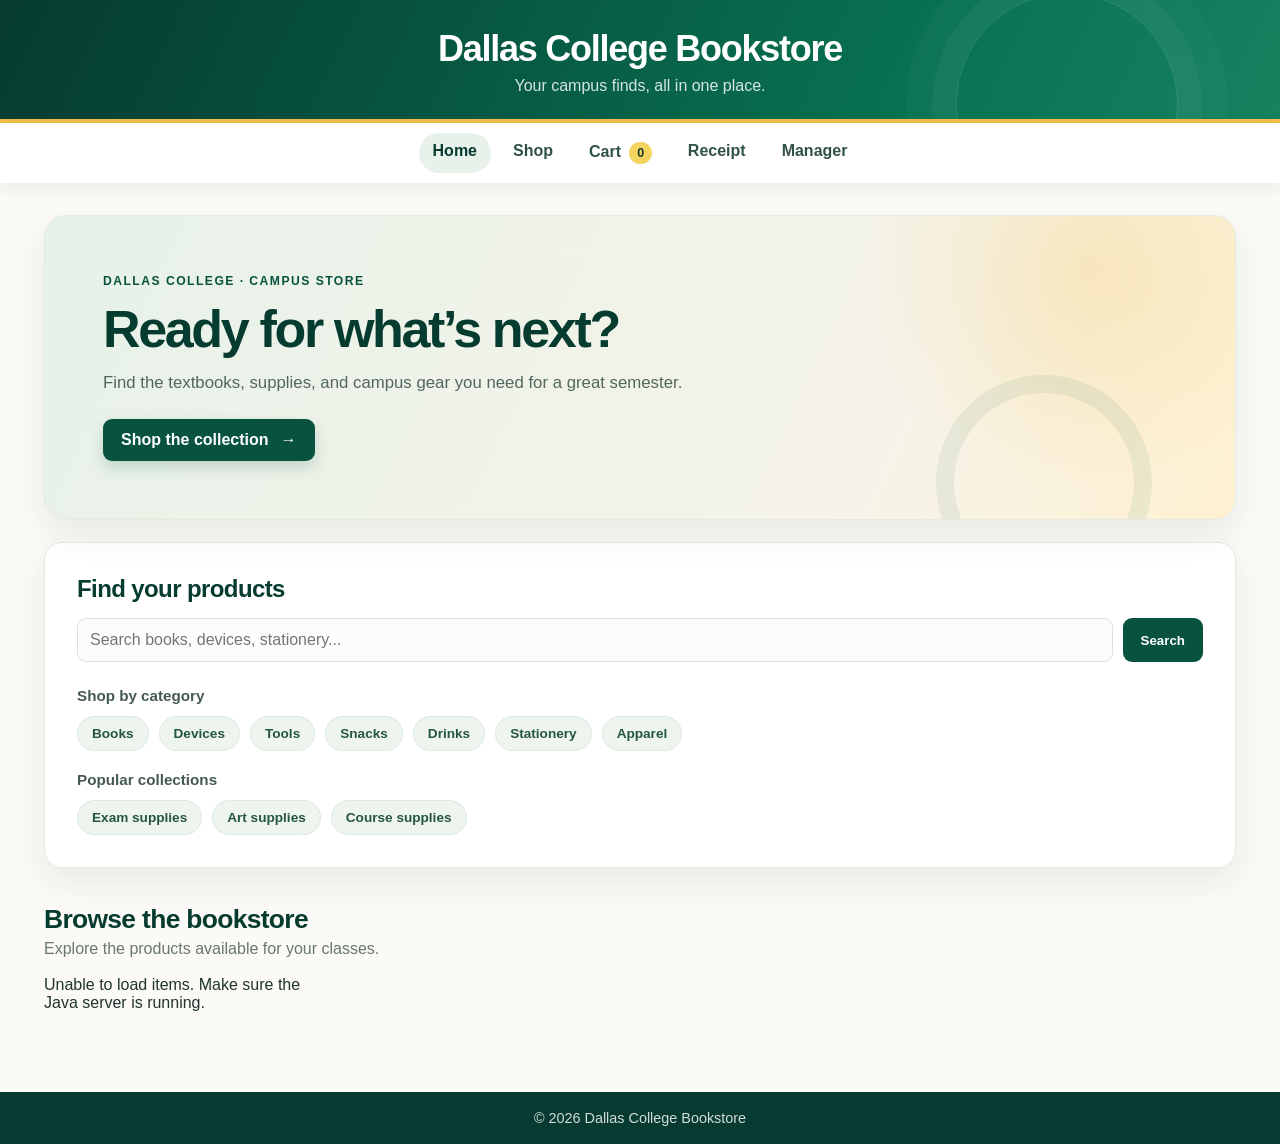
==== commit 80ae85e9: "Improve storefront and checkout features" ====
--- a/frontend/index.html
+++ b/frontend/index.html
@@ -22,8 +22,10 @@
 
     <main>
         <section class="welcome">
-            <h2>Get ready for class</h2>
-            <p>Find textbooks, school supplies, and Dallas College gear for your semester.</p>
+            <p class="welcome-kicker">DALLAS COLLEGE · CAMPUS STORE</p>
+            <h2>Ready for what’s next?</h2>
+            <p>Find the textbooks, supplies, and campus gear you need for a great semester.</p>
+            <a class="welcome-cta" href="#books">Shop the collection <span aria-hidden="true">→</span></a>
         </section>
 
         <section class="search-section" id="categories" aria-labelledby="find-products-heading">
@@ -71,6 +73,7 @@
         <p>&copy; 2026 Dallas College Bookstore</p>
     </footer>
 
+    <script src="js/pricing.js"></script>
     <script src="js/cart.js"></script>
     <script src="js/app.js"></script>
 </body>
--- a/frontend/css/styles.css
+++ b/frontend/css/styles.css
@@ -780,3 +780,1474 @@
         font-size: 0.86rem;
     }
 }
+
+/* ---------- Bookstore storefront refresh ---------- */
+:root {
+    --store-green: #07533f;
+    --store-green-dark: #063b30;
+    --store-gold: #f2bf4b;
+    --store-ink: #20342d;
+    --store-muted: #68776f;
+    --store-paper: #fbfaf6;
+    --store-line: #e5e9e2;
+    --store-shadow: 0 14px 34px rgba(19, 52, 39, 0.08);
+}
+
+body {
+    min-height: 100vh;
+    background: var(--store-paper);
+    color: var(--store-ink);
+    font-family: Inter, "Segoe UI", Arial, sans-serif;
+}
+
+header {
+    position: relative;
+    overflow: hidden;
+    padding: 28px 20px 24px;
+    background: linear-gradient(115deg, var(--store-green-dark), #087252 72%, #168260);
+    border-bottom: 4px solid var(--store-gold);
+}
+
+header::after {
+    position: absolute;
+    right: 8%;
+    bottom: -96px;
+    width: 220px;
+    height: 220px;
+    border: 1px solid rgba(255, 255, 255, 0.13);
+    border-radius: 50%;
+    box-shadow: 0 0 0 24px rgba(255, 255, 255, 0.035), 0 0 0 50px rgba(255, 255, 255, 0.025);
+    content: "";
+    pointer-events: none;
+}
+
+header h1 {
+    position: relative;
+    z-index: 1;
+    margin: 0 0 7px;
+    font-size: clamp(1.65rem, 4vw, 2.25rem);
+    letter-spacing: -0.035em;
+}
+
+header p {
+    position: relative;
+    z-index: 1;
+    color: rgba(255, 255, 255, 0.84);
+}
+
+body > nav {
+    position: sticky;
+    z-index: 10;
+    top: 0;
+    display: flex;
+    justify-content: center;
+    flex-wrap: wrap;
+    gap: 8px;
+    padding: 10px 16px;
+    background: rgba(255, 255, 255, 0.96);
+    box-shadow: 0 5px 18px rgba(18, 47, 36, 0.08);
+    backdrop-filter: blur(12px);
+}
+
+body > nav a {
+    margin: 0;
+    padding: 9px 14px;
+    border-radius: 999px;
+    color: #315246;
+    transition: background-color 160ms ease, color 160ms ease, transform 160ms ease;
+}
+
+body > nav a:hover,
+body > nav a:focus-visible,
+body > nav a[aria-current="page"] {
+    background: #e8f2eb;
+    color: var(--store-green-dark);
+    text-decoration: none;
+}
+
+body > nav a:hover {
+    transform: translateY(-1px);
+}
+
+main {
+    max-width: 1240px;
+    margin: 0 auto;
+    padding: 32px 24px 48px;
+}
+
+.welcome {
+    position: relative;
+    overflow: hidden;
+    margin-bottom: 22px;
+    padding: clamp(30px, 6vw, 58px);
+    border: 1px solid #e7eadf;
+    border-radius: 22px;
+    background:
+        radial-gradient(circle at 88% 18%, rgba(242, 191, 75, 0.24), transparent 21%),
+        linear-gradient(115deg, #e7f2e9 0%, #f6f3e8 72%, #fff1d1 100%);
+    box-shadow: var(--store-shadow);
+    text-align: left;
+}
+
+.welcome::after {
+    position: absolute;
+    right: 7%;
+    bottom: -72px;
+    width: 180px;
+    height: 180px;
+    border: 18px solid rgba(7, 83, 63, 0.07);
+    border-radius: 50%;
+    content: "";
+    pointer-events: none;
+}
+
+.welcome-kicker {
+    margin-bottom: 11px;
+    color: var(--store-green);
+    font-size: 0.76rem;
+    font-weight: 800;
+    letter-spacing: 0.12em;
+}
+
+.welcome h2 {
+    position: relative;
+    z-index: 1;
+    margin-bottom: 10px;
+    color: var(--store-green-dark);
+    font-size: clamp(2rem, 5vw, 3.25rem);
+    letter-spacing: -0.045em;
+}
+
+.welcome > p:not(.welcome-kicker) {
+    position: relative;
+    z-index: 1;
+    max-width: 580px;
+    color: #52675c;
+    font-size: 1.05rem;
+    line-height: 1.65;
+}
+
+.welcome-cta {
+    position: relative;
+    z-index: 1;
+    display: inline-flex;
+    align-items: center;
+    gap: 12px;
+    margin-top: 22px;
+    padding: 12px 18px;
+    border-radius: 9px;
+    background: var(--store-green);
+    color: #fff;
+    font-weight: 750;
+    text-decoration: none;
+    box-shadow: 0 7px 15px rgba(7, 83, 63, 0.18);
+    transition: background-color 160ms ease, transform 160ms ease;
+}
+
+.welcome-cta:hover,
+.welcome-cta:focus-visible {
+    transform: translateY(-2px);
+    background: var(--store-green-dark);
+}
+
+.search-section,
+.cart-page-card,
+.manager-form-card {
+    border: 1px solid var(--store-line);
+    border-radius: 18px;
+    background: #fff;
+    box-shadow: var(--store-shadow);
+}
+
+.search-section {
+    margin-bottom: 36px;
+    padding: clamp(20px, 4vw, 32px);
+}
+
+.search-section h2,
+.catalog-heading h2,
+.cart-page-heading h2 {
+    color: var(--store-green-dark);
+    letter-spacing: -0.025em;
+}
+
+.search-form input[type="search"],
+.cart-code-controls input {
+    border-color: #d9e1da;
+    border-radius: 9px;
+    background: #fcfdfb;
+}
+
+.search-form input[type="search"]:focus,
+.cart-code-controls input:focus {
+    outline: 3px solid rgba(21, 130, 96, 0.18);
+    border-color: #168260;
+}
+
+.category-section h3 {
+    color: #455a4e;
+    font-size: 0.95rem;
+}
+
+.category-links a {
+    padding: 9px 14px;
+    border: 1px solid #dce9df;
+    border-radius: 999px;
+    background: #eef5ef;
+    color: #245640;
+    font-size: 0.85rem;
+    transition: background-color 150ms ease, color 150ms ease, transform 150ms ease;
+}
+
+.category-links a:hover,
+.category-links a:focus-visible {
+    transform: translateY(-1px);
+    border-color: var(--store-green);
+    background: var(--store-green);
+    color: #fff;
+    text-decoration: none;
+}
+
+.catalog-heading {
+    margin-bottom: 18px;
+}
+
+.catalog-heading h2 {
+    margin-bottom: 5px;
+    font-size: 1.65rem;
+}
+
+.catalog-heading p,
+.cart-page-heading p {
+    color: var(--store-muted);
+}
+
+.products {
+    grid-template-columns: repeat(auto-fill, minmax(238px, 1fr));
+    gap: 18px;
+}
+
+.item-card {
+    display: flex;
+    min-height: 100%;
+    flex-direction: column;
+    padding: 21px;
+    border: 1px solid var(--store-line);
+    border-radius: 16px;
+    box-shadow: 0 5px 18px rgba(19, 52, 39, 0.045);
+    transition: transform 180ms ease, border-color 180ms ease, box-shadow 180ms ease;
+}
+
+.item-card:hover {
+    transform: translateY(-4px);
+    border-color: #c6d9cb;
+    box-shadow: 0 15px 28px rgba(19, 52, 39, 0.11);
+}
+
+.item-category {
+    align-self: flex-start;
+    margin-bottom: 11px;
+    padding: 5px 9px;
+    border-radius: 999px;
+    background: #eef5ef;
+    color: #47725c;
+    font-size: 0.68rem;
+    font-weight: 800;
+    letter-spacing: 0.09em;
+}
+
+.item-card h3 {
+    min-height: 2.7em;
+    margin-bottom: 5px;
+    color: #243b30;
+    font-size: 1.04rem;
+    line-height: 1.35;
+}
+
+.item-card .price {
+    margin: 5px 0 9px;
+    color: var(--store-green-dark);
+    font-size: 1.2rem;
+}
+
+.item-card .tags {
+    margin: 8px 0 4px;
+}
+
+.item-card .tag {
+    border: 1px solid #e6ece5;
+    border-radius: 999px;
+    background: #f7f9f5;
+    color: #637469;
+    font-size: 0.7rem;
+}
+
+.item-card > p:not(.price) {
+    margin-top: auto;
+    padding-top: 14px;
+    color: #849087;
+    font-size: 0.78rem;
+}
+
+button,
+.add-to-cart-button {
+    border-radius: 9px;
+    background: var(--store-green);
+    font-weight: 750;
+    transition: background-color 150ms ease, transform 150ms ease;
+}
+
+button:hover,
+.add-to-cart-button:hover {
+    transform: translateY(-1px);
+    background: var(--store-green-dark);
+}
+
+.add-to-cart-button {
+    min-height: 43px;
+    margin-top: 12px;
+}
+
+.cart-page-card {
+    padding: clamp(22px, 4vw, 36px);
+}
+
+.cart-page-heading {
+    padding-bottom: 18px;
+    border-bottom: 1px solid var(--store-line);
+}
+
+.cart-line {
+    padding: 20px 4px;
+}
+
+.cart-summary {
+    padding: 18px 20px;
+    border: 1px solid var(--store-line);
+    border-radius: 13px;
+    background: #fbfcf9;
+}
+
+.cart-total-row {
+    color: var(--store-green-dark);
+    font-size: 1.18rem;
+}
+
+.continue-shopping {
+    color: var(--store-green);
+}
+
+footer {
+    margin-top: 32px;
+    padding: 18px;
+    background: #073b32;
+    color: rgba(255, 255, 255, 0.82);
+    font-size: 0.9rem;
+}
+
+:focus-visible {
+    outline: 3px solid var(--store-gold);
+    outline-offset: 3px;
+}
+
+@media (max-width: 600px) {
+    main {
+        padding: 20px 14px 36px;
+    }
+
+    .welcome {
+        border-radius: 16px;
+        text-align: left;
+    }
+
+    .products {
+        grid-template-columns: repeat(auto-fill, minmax(210px, 1fr));
+    }
+
+    body > nav {
+        gap: 2px;
+        padding: 8px;
+    }
+
+    body > nav a {
+        padding: 8px 10px;
+        font-size: 0.9rem;
+    }
+}
+/* ---------- Cart and receipt finish ---------- */
+.cart-page-card {
+    max-width: 1040px;
+}
+
+.cart-page-heading h2 {
+    margin-bottom: 8px;
+    font-size: clamp(1.6rem, 3vw, 2rem);
+}
+
+.cart-code-form {
+    max-width: none;
+    margin: 22px 0 12px;
+    padding: 17px;
+    border: 1px solid #e4ebe4;
+    border-radius: 13px;
+    background: #f8faf7;
+}
+
+.cart-code-controls {
+    max-width: 590px;
+}
+
+.cart-code-controls button {
+    min-width: 120px;
+}
+
+.cart-items {
+    display: grid;
+    gap: 11px;
+    margin-top: 18px;
+    border: 0;
+}
+
+.cart-line {
+    grid-template-columns: minmax(170px, 2fr) minmax(90px, 1fr) auto minmax(75px, 0.7fr) auto;
+    padding: 17px;
+    border: 1px solid var(--store-line);
+    border-radius: 13px;
+    background: #fff;
+    box-shadow: 0 4px 14px rgba(19, 52, 39, 0.04);
+}
+
+.cart-line-details h3 {
+    color: #243b30;
+}
+
+.cart-line-price {
+    color: var(--store-muted);
+}
+
+.quantity-controls {
+    padding: 4px;
+    border: 1px solid var(--store-line);
+    border-radius: 10px;
+    background: #f8faf7;
+}
+
+.quantity-button {
+    width: 30px;
+    height: 30px;
+    border-radius: 7px;
+}
+
+.quantity-value {
+    color: var(--store-green-dark);
+}
+
+.remove-item-button {
+    border-color: #ead7d5;
+    border-radius: 8px;
+    color: #9c3934;
+    font-weight: 700;
+}
+
+.remove-item-button:hover {
+    transform: none;
+    background: #fff2f0;
+}
+
+.cart-empty {
+    padding: 34px 18px;
+    border: 1px dashed #cddbd0;
+    border-radius: 13px;
+    background: #fbfcf9;
+    text-align: center;
+}
+
+.cart-summary {
+    max-width: 460px;
+    margin-top: 22px;
+    padding: 22px;
+}
+
+.cart-summary > p {
+    margin: 12px 0;
+}
+
+.cart-summary .continue-shopping {
+    display: inline-flex;
+    align-items: center;
+    min-height: 40px;
+    margin: 8px 8px 0 0;
+    padding: 8px 12px;
+    border: 1px solid #d7e5da;
+    border-radius: 8px;
+    background: #fff;
+    text-decoration: none;
+}
+
+.cart-summary .continue-shopping:hover,
+.cart-summary .continue-shopping:focus-visible {
+    background: #eef5ef;
+}
+
+.receipt-status {
+    padding: 18px;
+    border-radius: 12px;
+    background: #f8faf7;
+}
+
+.receipt-table {
+    overflow: hidden;
+    border: 1px solid var(--store-line);
+    border-radius: 12px;
+}
+
+.receipt-table th {
+    background: #eaf3ec;
+    color: #234b36;
+    font-size: 0.82rem;
+    letter-spacing: 0.035em;
+    text-transform: uppercase;
+}
+
+.receipt-table tbody tr:nth-child(even) {
+    background: #fbfcf9;
+}
+
+.receipt-actions button {
+    min-height: 42px;
+}
+
+@media (max-width: 700px) {
+    .cart-line {
+        grid-template-columns: 1fr auto;
+        gap: 10px;
+        padding: 14px;
+    }
+
+    .cart-line-details {
+        grid-column: 1 / -1;
+    }
+
+    .cart-line-price {
+        grid-column: 1;
+    }
+
+    .quantity-controls {
+        grid-column: 2;
+        grid-row: 2;
+    }
+
+    .cart-line-total {
+        grid-column: 1;
+        text-align: left;
+    }
+
+    .remove-item-button {
+        grid-column: 2;
+        grid-row: 3;
+        justify-self: end;
+    }
+
+    .cart-code-controls {
+        flex-direction: column;
+    }
+
+    .cart-code-controls button {
+        width: 100%;
+    }
+
+    .cart-summary {
+        padding: 17px;
+    }
+}
+/* ---------- Checkout page ---------- */
+.checkout-main {
+    max-width: 1160px;
+}
+
+.checkout-steps {
+    display: flex;
+    justify-content: center;
+    gap: clamp(18px, 5vw, 64px);
+    margin: 0 auto 26px;
+    padding: 0;
+    color: #839087;
+    list-style: none;
+}
+
+.checkout-steps li {
+    display: inline-flex;
+    align-items: center;
+    gap: 9px;
+    font-size: 0.9rem;
+    font-weight: 700;
+}
+
+.checkout-steps li > span {
+    display: grid;
+    width: 30px;
+    height: 30px;
+    place-items: center;
+    border: 1px solid #d8e1d9;
+    border-radius: 50%;
+    background: #fff;
+    font-size: 0.8rem;
+}
+
+.checkout-steps .checkout-step-done,
+.checkout-steps .checkout-step-current {
+    color: var(--store-green-dark);
+}
+
+.checkout-step-done > span,
+.checkout-step-current > span {
+    border-color: var(--store-green);
+    background: var(--store-green);
+    color: #fff;
+}
+
+.checkout-step-current > span {
+    box-shadow: 0 0 0 4px rgba(7, 83, 63, 0.12);
+}
+
+.checkout-layout {
+    display: grid;
+    grid-template-columns: minmax(0, 1.4fr) minmax(280px, 0.8fr);
+    align-items: start;
+    gap: 22px;
+}
+
+.checkout-panel,
+.checkout-summary-card {
+    border: 1px solid var(--store-line);
+    border-radius: 18px;
+    background: #fff;
+    box-shadow: var(--store-shadow);
+}
+
+.checkout-panel {
+    padding: clamp(22px, 4vw, 34px);
+}
+
+.checkout-heading {
+    margin-bottom: 24px;
+}
+
+.checkout-heading h2 {
+    margin: 4px 0 7px;
+    color: var(--store-green-dark);
+    font-size: clamp(1.55rem, 3vw, 2rem);
+    letter-spacing: -0.03em;
+}
+
+.checkout-heading > p:last-child {
+    color: var(--store-muted);
+}
+
+.payment-methods {
+    display: grid;
+    grid-template-columns: repeat(2, minmax(0, 1fr));
+    gap: 12px;
+    margin: 0 0 22px;
+    padding: 0;
+    border: 0;
+}
+
+.payment-methods legend {
+    margin-bottom: 11px;
+    color: #344b3b;
+    font-size: 0.92rem;
+    font-weight: 750;
+}
+
+.payment-option {
+    display: grid;
+    grid-template-columns: auto 42px 1fr;
+    align-items: center;
+    gap: 10px;
+    min-height: 76px;
+    padding: 12px;
+    border: 1px solid #dfe7df;
+    border-radius: 12px;
+    background: #fff;
+    cursor: pointer;
+    transition: border-color 150ms ease, background-color 150ms ease;
+}
+
+.payment-option:has(input:checked) {
+    border-color: var(--store-green);
+    background: #f1f7f2;
+    box-shadow: 0 0 0 2px rgba(7, 83, 63, 0.08);
+}
+
+.payment-option input {
+    accent-color: var(--store-green);
+}
+
+.payment-option-icon {
+    display: grid;
+    width: 38px;
+    height: 38px;
+    place-items: center;
+    border-radius: 10px;
+    background: #e8f2eb;
+    color: var(--store-green);
+    font-size: 1.25rem;
+    font-weight: 800;
+}
+
+.payment-option-icon.card-icon {
+    font-size: 1.1rem;
+}
+
+.payment-option-copy {
+    display: flex;
+    flex-direction: column;
+    gap: 4px;
+}
+
+.payment-option-copy strong {
+    color: var(--store-ink);
+    font-size: 0.92rem;
+}
+
+.payment-option-copy small {
+    color: var(--store-muted);
+    font-size: 0.75rem;
+}
+
+.payment-fields {
+    display: flex;
+    flex-direction: column;
+    gap: 9px;
+    padding: 18px;
+    border: 1px solid #e5ebe5;
+    border-radius: 12px;
+    background: #f9fbf8;
+}
+
+.payment-fields[hidden] {
+    display: none !important;
+}
+
+.payment-fields label {
+    margin-top: 5px;
+    color: #344b3b;
+    font-size: 0.86rem;
+    font-weight: 700;
+}
+
+.payment-fields > input,
+.money-input input,
+.card-detail-row input {
+    width: 100%;
+    min-width: 0;
+    min-height: 43px;
+    padding: 10px 12px;
+    border: 1px solid #d5dfd7;
+    border-radius: 8px;
+    background: #fff;
+    color: var(--store-ink);
+    font: inherit;
+}
+
+.payment-fields input:focus {
+    outline: 3px solid rgba(21, 130, 96, 0.16);
+    border-color: #168260;
+}
+
+.money-input {
+    display: flex;
+    align-items: center;
+    overflow: hidden;
+    border: 1px solid #d5dfd7;
+    border-radius: 8px;
+    background: #fff;
+}
+
+.money-input > span {
+    padding-left: 13px;
+    color: #6d7c72;
+    font-weight: 700;
+}
+
+.money-input input {
+    border: 0;
+    box-shadow: none;
+}
+
+.card-detail-row {
+    display: grid;
+    grid-template-columns: 1fr 1fr;
+    gap: 12px;
+}
+
+.card-detail-row > div {
+    display: flex;
+    flex-direction: column;
+    gap: 8px;
+}
+
+.field-help,
+.checkout-footnote {
+    color: var(--store-muted);
+    font-size: 0.78rem;
+    line-height: 1.5;
+}
+
+.cash-change-preview {
+    min-height: 1.3em;
+    margin: 0;
+    color: var(--store-green-dark);
+    font-size: 0.88rem;
+    font-weight: 700;
+}
+
+.cash-change-preview.is-error {
+    color: #a43c2e;
+}
+
+.cash-change-preview.is-success {
+    color: #23633f;
+}
+
+.checkout-feedback {
+    min-height: 1.4em;
+    margin: 15px 0 8px;
+    color: #9c3934;
+    font-size: 0.88rem;
+    line-height: 1.5;
+}
+
+.checkout-feedback:empty {
+    margin: 4px 0;
+}
+
+.place-order-button {
+    width: 100%;
+    min-height: 48px;
+    font-size: 1rem;
+}
+
+.place-order-button:disabled {
+    transform: none;
+}
+
+.checkout-footnote {
+    margin-top: 11px;
+    text-align: center;
+}
+
+.checkout-summary-card {
+    position: sticky;
+    top: 86px;
+    padding: 23px;
+}
+
+.checkout-summary-card h2 {
+    margin-bottom: 16px;
+    color: var(--store-green-dark);
+    font-size: 1.25rem;
+}
+
+.checkout-items {
+    display: grid;
+    gap: 13px;
+}
+
+.checkout-item-row {
+    display: flex;
+    justify-content: space-between;
+    gap: 14px;
+    padding-bottom: 13px;
+    border-bottom: 1px solid #e8ede8;
+    font-size: 0.86rem;
+}
+
+.checkout-item-row > div {
+    display: flex;
+    flex-direction: column;
+    gap: 4px;
+}
+
+.checkout-item-row > div strong {
+    color: #344b3b;
+    line-height: 1.35;
+}
+
+.checkout-item-row > div span,
+.checkout-empty {
+    color: var(--store-muted);
+    font-size: 0.78rem;
+}
+
+.checkout-item-row > strong {
+    flex: 0 0 auto;
+    color: #344b3b;
+}
+
+.checkout-totals {
+    margin-top: 18px;
+}
+
+.checkout-totals p {
+    display: flex;
+    justify-content: space-between;
+    gap: 12px;
+    margin: 11px 0;
+    color: #52675a;
+    font-size: 0.9rem;
+}
+
+.checkout-totals .checkout-grand-total {
+    margin-top: 15px;
+    padding-top: 15px;
+    border-top: 1px solid #dce5dd;
+    color: var(--store-green-dark);
+    font-size: 1.12rem;
+    font-weight: 800;
+}
+
+.back-to-cart {
+    display: inline-block;
+    margin-top: 12px;
+    color: var(--store-green);
+    font-size: 0.88rem;
+    font-weight: 700;
+    text-decoration: none;
+}
+
+.back-to-cart:hover {
+    text-decoration: underline;
+}
+
+@media (max-width: 780px) {
+    .checkout-layout {
+        grid-template-columns: 1fr;
+    }
+
+    .checkout-summary-card {
+        position: static;
+        grid-row: 1;
+    }
+}
+
+@media (max-width: 520px) {
+    .checkout-steps {
+        justify-content: space-between;
+        gap: 6px;
+    }
+
+    .checkout-steps li {
+        gap: 6px;
+        font-size: 0.8rem;
+    }
+
+    .checkout-steps li > span {
+        width: 27px;
+        height: 27px;
+    }
+
+    .payment-methods {
+        grid-template-columns: 1fr;
+    }
+
+    .payment-option {
+        min-height: 66px;
+    }
+
+    .checkout-panel,
+    .checkout-summary-card {
+        padding: 19px;
+    }
+}
+.checkout-link {
+    display: flex;
+    align-items: center;
+    justify-content: space-between;
+    min-height: 46px;
+    margin: 16px 0 6px;
+    padding: 11px 15px;
+    border-radius: 9px;
+    background: var(--store-green);
+    color: #fff;
+    font-weight: 750;
+    text-decoration: none;
+    transition: background-color 150ms ease, transform 150ms ease;
+}
+
+.checkout-link:hover,
+.checkout-link:focus-visible {
+    transform: translateY(-1px);
+    background: var(--store-green-dark);
+}
+/* ---------- Manager tax-exemption controls ---------- */
+.tax-settings-card {
+    max-width: 850px;
+    margin: 24px auto 34px;
+    padding: 25px;
+    border: 1px solid var(--store-line);
+    border-radius: 16px;
+    background: #fff;
+    box-shadow: var(--store-shadow);
+}
+
+.tax-settings-card .catalog-heading {
+    margin-bottom: 17px;
+}
+
+.tax-settings-card .catalog-heading h2 {
+    margin-bottom: 5px;
+    color: var(--store-green-dark);
+    font-size: 1.35rem;
+}
+
+.tax-settings-card .catalog-heading p {
+    color: var(--store-muted);
+    line-height: 1.5;
+}
+
+.category-tax-control {
+    display: flex;
+    align-items: center;
+    flex-wrap: wrap;
+    gap: 12px 16px;
+    padding: 15px;
+    border: 1px solid #e5ebe5;
+    border-radius: 12px;
+    background: #f8faf7;
+}
+
+.category-tax-control > label:first-child {
+    color: #344b3b;
+    font-size: 0.88rem;
+    font-weight: 700;
+}
+
+.category-tax-control select {
+    min-width: 155px;
+    padding: 10px 12px;
+    border: 1px solid #d5dfd7;
+    border-radius: 8px;
+    background: #fff;
+    color: var(--store-ink);
+    font: inherit;
+}
+
+.tax-toggle {
+    display: inline-flex;
+    align-items: center;
+    gap: 9px;
+    color: #344b3b;
+    cursor: pointer;
+    font-size: 0.85rem;
+    font-weight: 700;
+}
+
+.tax-toggle input {
+    position: absolute;
+    width: 1px;
+    height: 1px;
+    overflow: hidden;
+    clip: rect(0, 0, 0, 0);
+    white-space: nowrap;
+    clip-path: inset(50%);
+}
+
+.tax-toggle-track {
+    position: relative;
+    display: inline-block;
+    flex: 0 0 auto;
+    width: 42px;
+    height: 24px;
+    border-radius: 999px;
+    background: #c9d2cb;
+    transition: background-color 160ms ease;
+}
+
+.tax-toggle-track::after {
+    position: absolute;
+    top: 3px;
+    left: 3px;
+    width: 18px;
+    height: 18px;
+    border-radius: 50%;
+    background: #fff;
+    box-shadow: 0 1px 3px rgba(20, 40, 29, 0.2);
+    content: "";
+    transition: transform 160ms ease;
+}
+
+.tax-toggle input:checked + .tax-toggle-track {
+    background: var(--store-green);
+}
+
+.tax-toggle input:checked + .tax-toggle-track::after {
+    transform: translateX(18px);
+}
+
+.tax-toggle input:focus-visible + .tax-toggle-track {
+    outline: 3px solid var(--store-gold);
+    outline-offset: 3px;
+}
+
+.item-tax-toggle {
+    align-self: flex-start;
+    margin-top: 12px;
+    padding: 10px 11px;
+    border: 1px solid #e4ebe4;
+    border-radius: 9px;
+    background: #f8faf7;
+}
+
+.item-tax-toggle .tax-toggle-label {
+    color: #385447;
+}
+
+.tax-exemption-feedback {
+    min-height: 1.4em;
+    margin: 12px 2px 0;
+    color: var(--store-green);
+    font-size: 0.85rem;
+}
+
+.tax-exemption-feedback.is-error {
+    color: #a62c27;
+}
+
+@media (max-width: 600px) {
+    .tax-settings-card {
+        padding: 18px 14px;
+    }
+
+    .category-tax-control {
+        align-items: flex-start;
+        flex-direction: column;
+    }
+
+    .category-tax-control select {
+        width: 100%;
+    }
+}
+/* ---------- Manager inventory table ---------- */
+.inventory-levels-section {
+    max-width: 1100px;
+    margin: 32px auto;
+    padding: 24px;
+    border: 1px solid var(--store-line);
+    border-radius: 16px;
+    background: #fff;
+    box-shadow: var(--store-shadow);
+}
+
+.inventory-levels-heading {
+    display: flex;
+    align-items: end;
+    justify-content: space-between;
+    flex-wrap: wrap;
+    gap: 16px;
+    margin-bottom: 12px;
+}
+
+.inventory-levels-heading h2 {
+    margin-bottom: 5px;
+    color: var(--store-green-dark);
+    font-size: 1.45rem;
+}
+
+.inventory-levels-heading p,
+.inventory-item-count {
+    color: var(--store-muted);
+    font-size: 0.9rem;
+}
+
+.inventory-filter {
+    display: flex;
+    align-items: center;
+    flex-wrap: wrap;
+    gap: 9px;
+}
+
+.inventory-filter label {
+    color: #344b3b;
+    font-size: 0.85rem;
+    font-weight: 700;
+}
+
+.inventory-filter select {
+    min-width: 160px;
+    padding: 10px 12px;
+    border: 1px solid #d5dfd7;
+    border-radius: 8px;
+    background: #fff;
+    color: var(--store-ink);
+    font: inherit;
+}
+
+.inventory-item-count {
+    min-height: 1.3em;
+    margin: 10px 0;
+}
+
+.inventory-table-wrapper {
+    overflow-x: auto;
+    border: 1px solid var(--store-line);
+    border-radius: 12px;
+}
+
+.inventory-table {
+    width: 100%;
+    min-width: 560px;
+    border-collapse: collapse;
+    background: #fff;
+}
+
+.inventory-table th,
+.inventory-table td {
+    padding: 13px 15px;
+    border-bottom: 1px solid #e8ede8;
+    text-align: left;
+}
+
+.inventory-table th {
+    background: #eaf3ec;
+    color: #315246;
+    font-size: 0.78rem;
+    letter-spacing: 0.04em;
+    text-transform: uppercase;
+}
+
+.inventory-table tbody tr:last-child td {
+    border-bottom: 0;
+}
+
+.inventory-table tbody tr:hover {
+    background: #f8faf7;
+}
+
+.inventory-table td:nth-child(2) {
+    color: var(--store-muted);
+    font-variant-numeric: tabular-nums;
+}
+
+.inventory-stock {
+    display: inline-flex;
+    align-items: center;
+    padding: 5px 9px;
+    border-radius: 999px;
+    background: #e9f4ec;
+    color: #24613d;
+    font-size: 0.82rem;
+    font-weight: 750;
+    white-space: nowrap;
+}
+
+.inventory-stock.is-low-stock {
+    background: #fff4d8;
+    color: #77530a;
+}
+
+.inventory-stock.is-out-of-stock {
+    background: #fde9e7;
+    color: #9c3934;
+}
+
+.inventory-stock-missing {
+    color: #8b958e;
+}
+
+@media (max-width: 650px) {
+    .inventory-levels-section {
+        padding: 18px 13px;
+    }
+
+    .inventory-levels-heading {
+        align-items: stretch;
+        flex-direction: column;
+    }
+
+    .inventory-filter {
+        align-items: stretch;
+        flex-direction: column;
+    }
+
+    .inventory-filter select {
+        width: 100%;
+    }
+
+    .inventory-table th,
+    .inventory-table td {
+        padding: 11px 10px;
+    }
+}
+/* ---------- Student discount entry and savings display ---------- */
+.visually-hidden {
+    position: absolute;
+    width: 1px;
+    height: 1px;
+    overflow: hidden;
+    clip: rect(0, 0, 0, 0);
+    white-space: nowrap;
+    clip-path: inset(50%);
+}
+
+.student-discount-panel {
+    display: grid;
+    gap: 11px;
+    margin-bottom: 22px;
+    padding: 17px;
+    border: 1px solid #e4ebe4;
+    border-radius: 12px;
+    background: linear-gradient(110deg, #f7faf6, #fffaf0);
+}
+
+.student-discount-panel h3 {
+    margin-bottom: 4px;
+    color: var(--store-green-dark);
+    font-size: 1rem;
+}
+
+.student-discount-panel > div:first-of-type p {
+    color: var(--store-muted);
+    font-size: 0.84rem;
+}
+
+.student-id-controls {
+    display: flex;
+    gap: 9px;
+}
+
+.student-id-controls input {
+    flex: 1;
+    min-width: 0;
+    min-height: 43px;
+    padding: 10px 12px;
+    border: 1px solid #d5dfd7;
+    border-radius: 8px;
+    background: #fff;
+    color: var(--store-ink);
+    font: inherit;
+}
+
+.student-id-controls input:focus {
+    outline: 3px solid rgba(21, 130, 96, 0.16);
+    border-color: #168260;
+}
+
+.secondary-action {
+    border: 1px solid #c9d9cd;
+    background: #fff;
+    color: var(--store-green);
+}
+
+.secondary-action:hover {
+    background: #eef5ef;
+    color: var(--store-green-dark);
+}
+
+.student-discount-feedback {
+    min-height: 1.2em;
+    color: #8a5e12;
+    font-size: 0.8rem;
+    line-height: 1.4;
+}
+
+.checkout-savings-row,
+.receipt-savings-row {
+    color: var(--store-green);
+}
+
+.checkout-savings-row strong,
+.receipt-savings-row strong {
+    color: var(--store-green);
+}
+
+@media (max-width: 520px) {
+    .student-id-controls {
+        flex-direction: column;
+    }
+
+    .student-id-controls button {
+        width: 100%;
+    }
+}
+/* ---------- Discount price presentation ---------- */
+.item-card .price {
+    display: flex;
+    align-items: baseline;
+    flex-wrap: wrap;
+    gap: 8px;
+}
+
+.original-price {
+    color: #869189;
+    font-size: 0.82em;
+    font-weight: 500;
+    text-decoration: line-through;
+}
+
+.sale-price {
+    color: #a43c2e;
+    font-weight: 800;
+}
+
+.discount-savings-badge {
+    align-self: flex-start;
+    padding: 5px 9px;
+    border: 1px solid #f1ddb1;
+    border-radius: 999px;
+    background: #fff6df;
+    color: #7a570b;
+    font-size: 0.76rem;
+    font-weight: 750;
+}
+
+.multi-buy-badge {
+    align-self: flex-start;
+    padding: 5px 9px;
+    border: 1px solid #c8dfcf;
+    border-radius: 999px;
+    background: #edf7ef;
+    color: #245f3d;
+    font-size: 0.78rem;
+    font-weight: 750;
+}
+
+.multi-buy-note {
+    display: block;
+    margin: 4px 0 0;
+    color: #245f3d;
+    font-size: 0.82rem;
+    font-weight: 650;
+}
+
+.cart-line-price {
+    display: flex;
+    flex-direction: column;
+    gap: 3px;
+}
+
+.checkout-line-prices {
+    display: flex;
+    flex-direction: column;
+    align-items: flex-end;
+    gap: 3px;
+    white-space: nowrap;
+}
+
+.receipt-savings-cell {
+    color: #23633f;
+    font-weight: 700;
+}
+
+.cart-savings-row,
+.cart-savings-row strong {
+    color: #23633f;
+}
+
+@media (max-width: 700px) {
+    .checkout-line-prices {
+        grid-column: 1 / -1;
+        align-items: flex-start;
+    }
+}
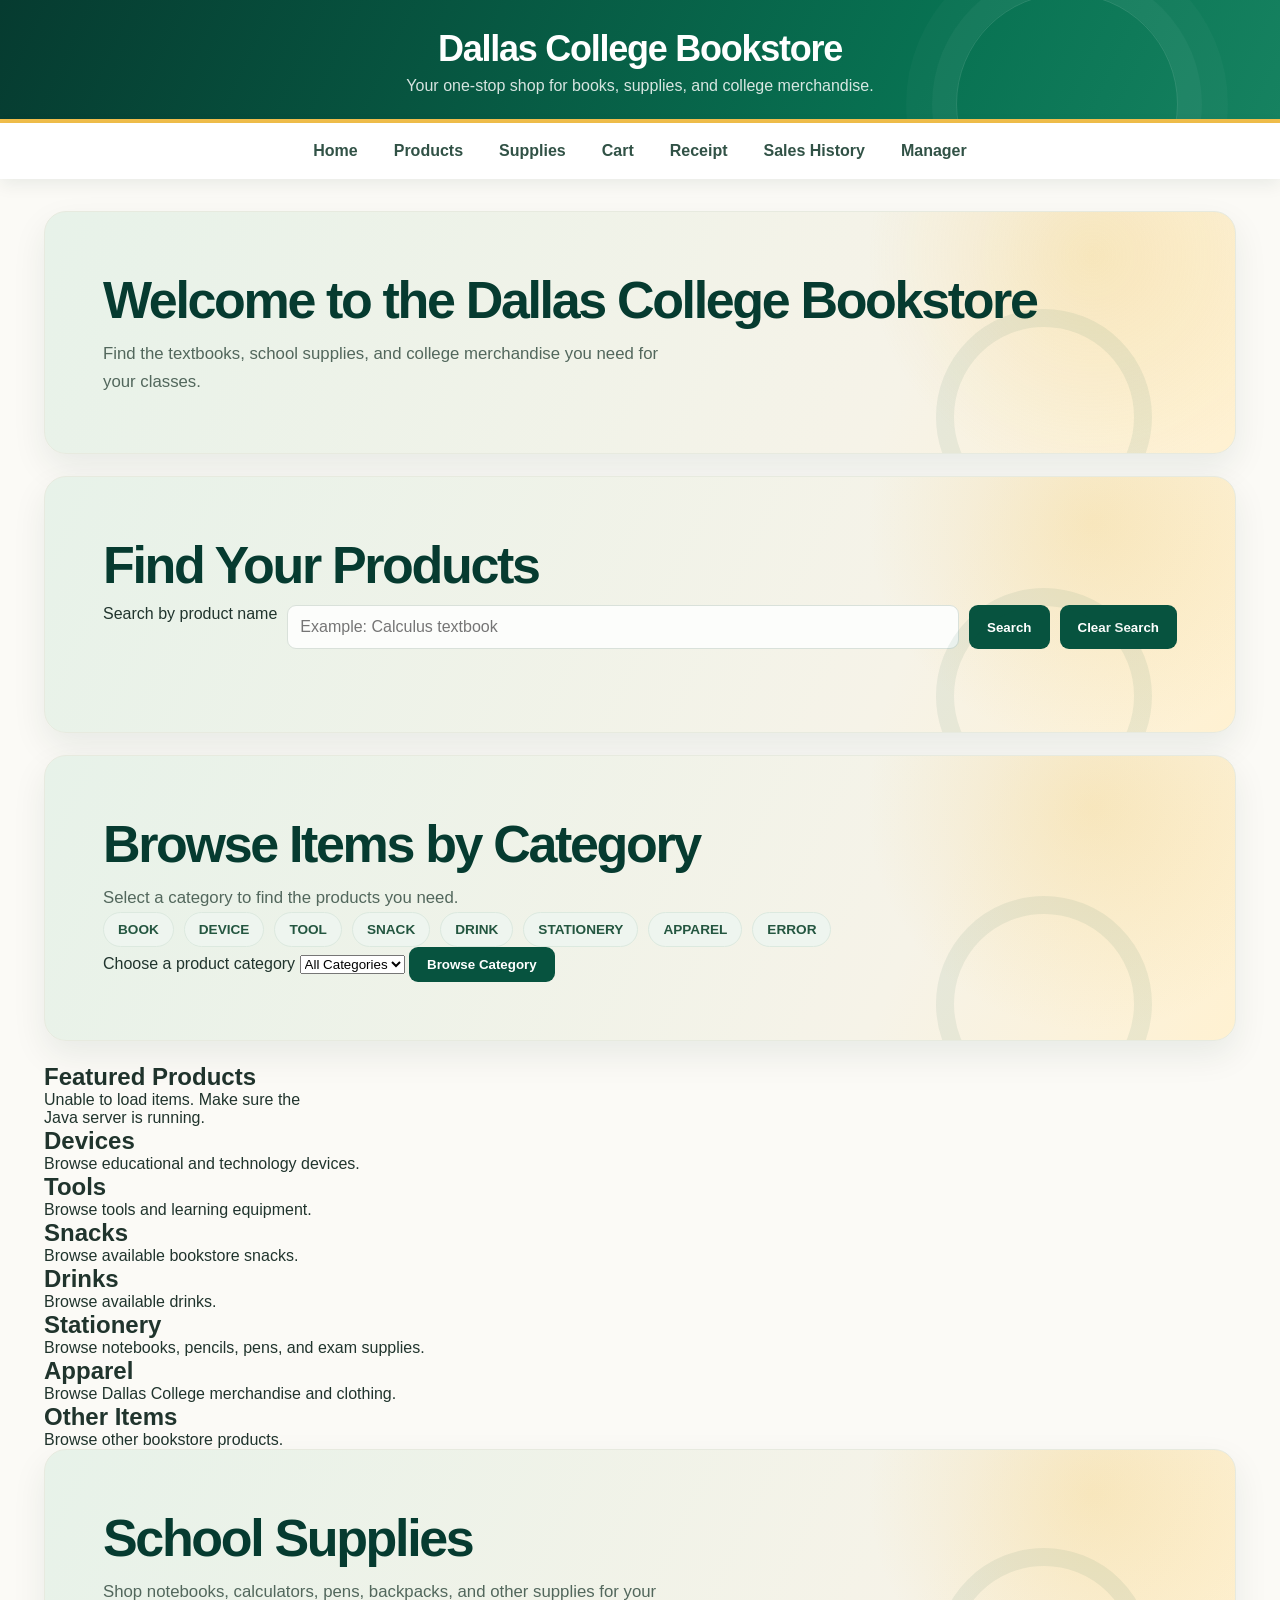
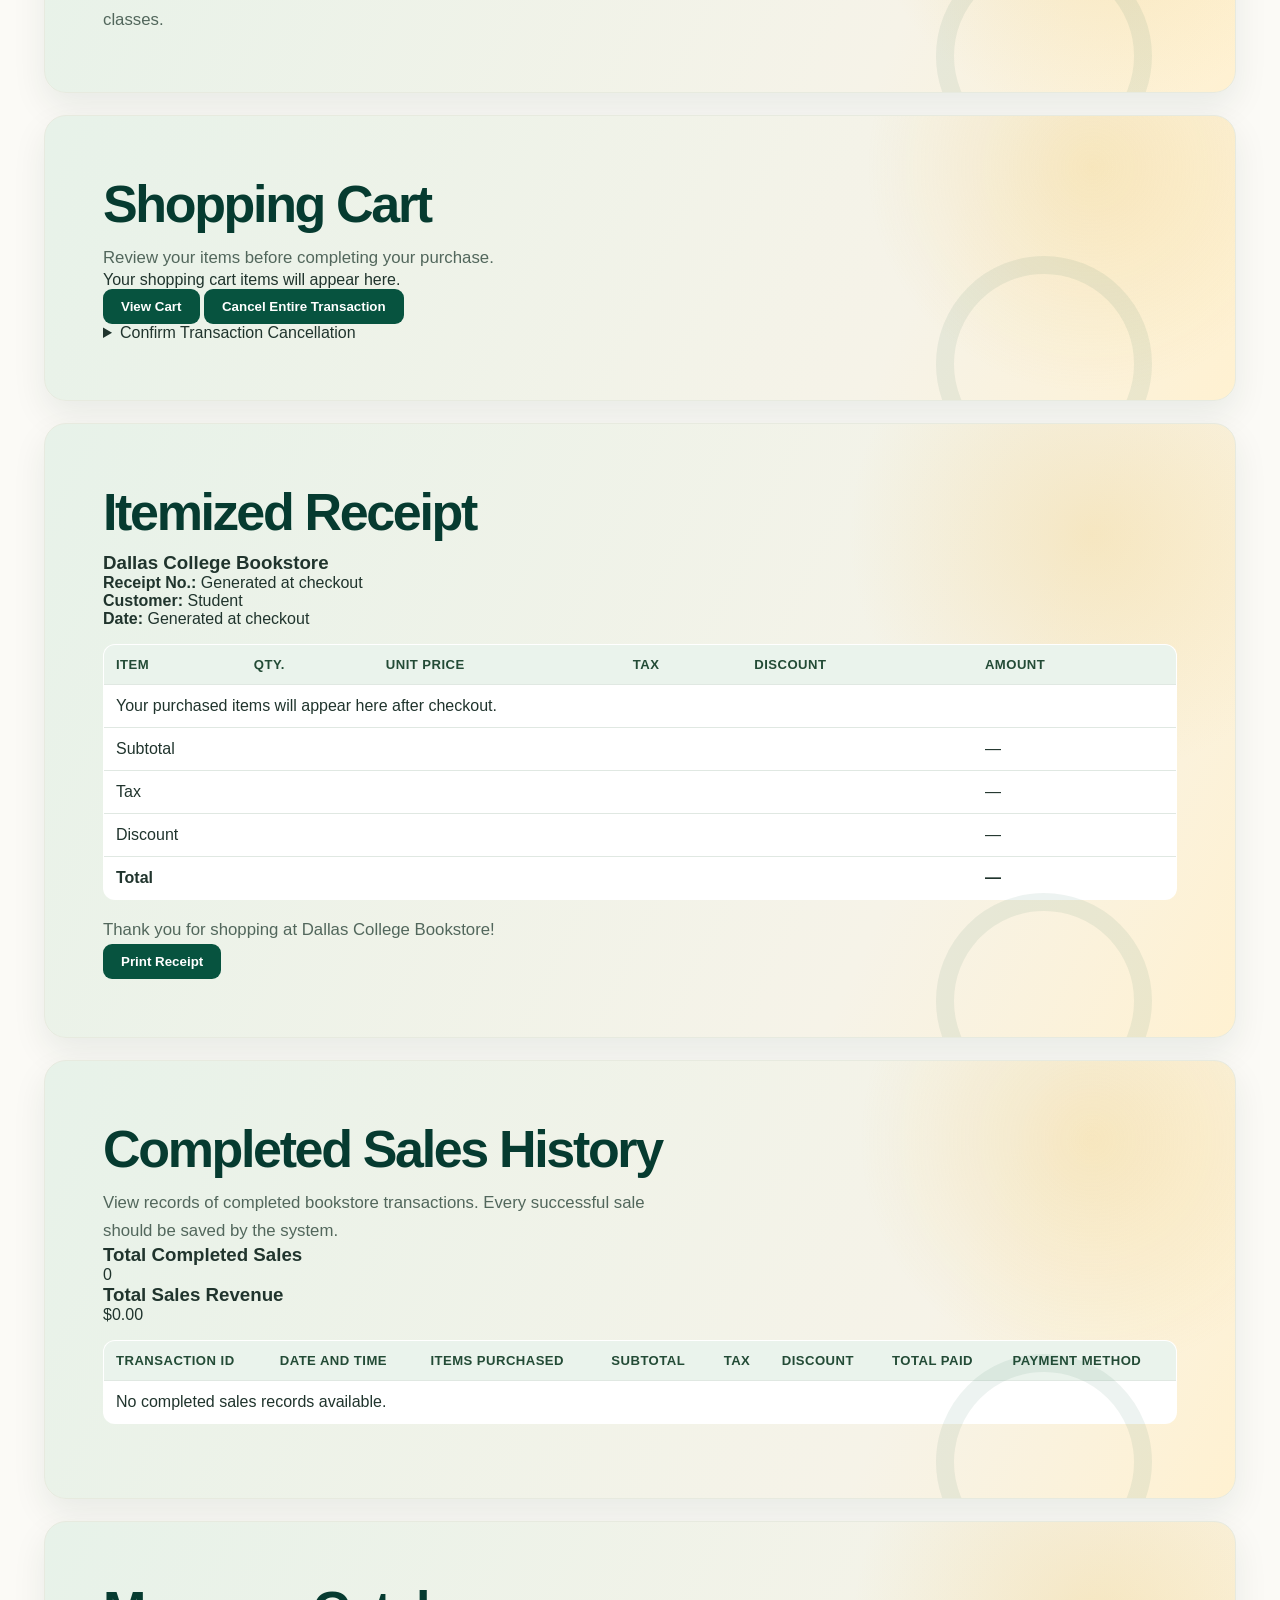
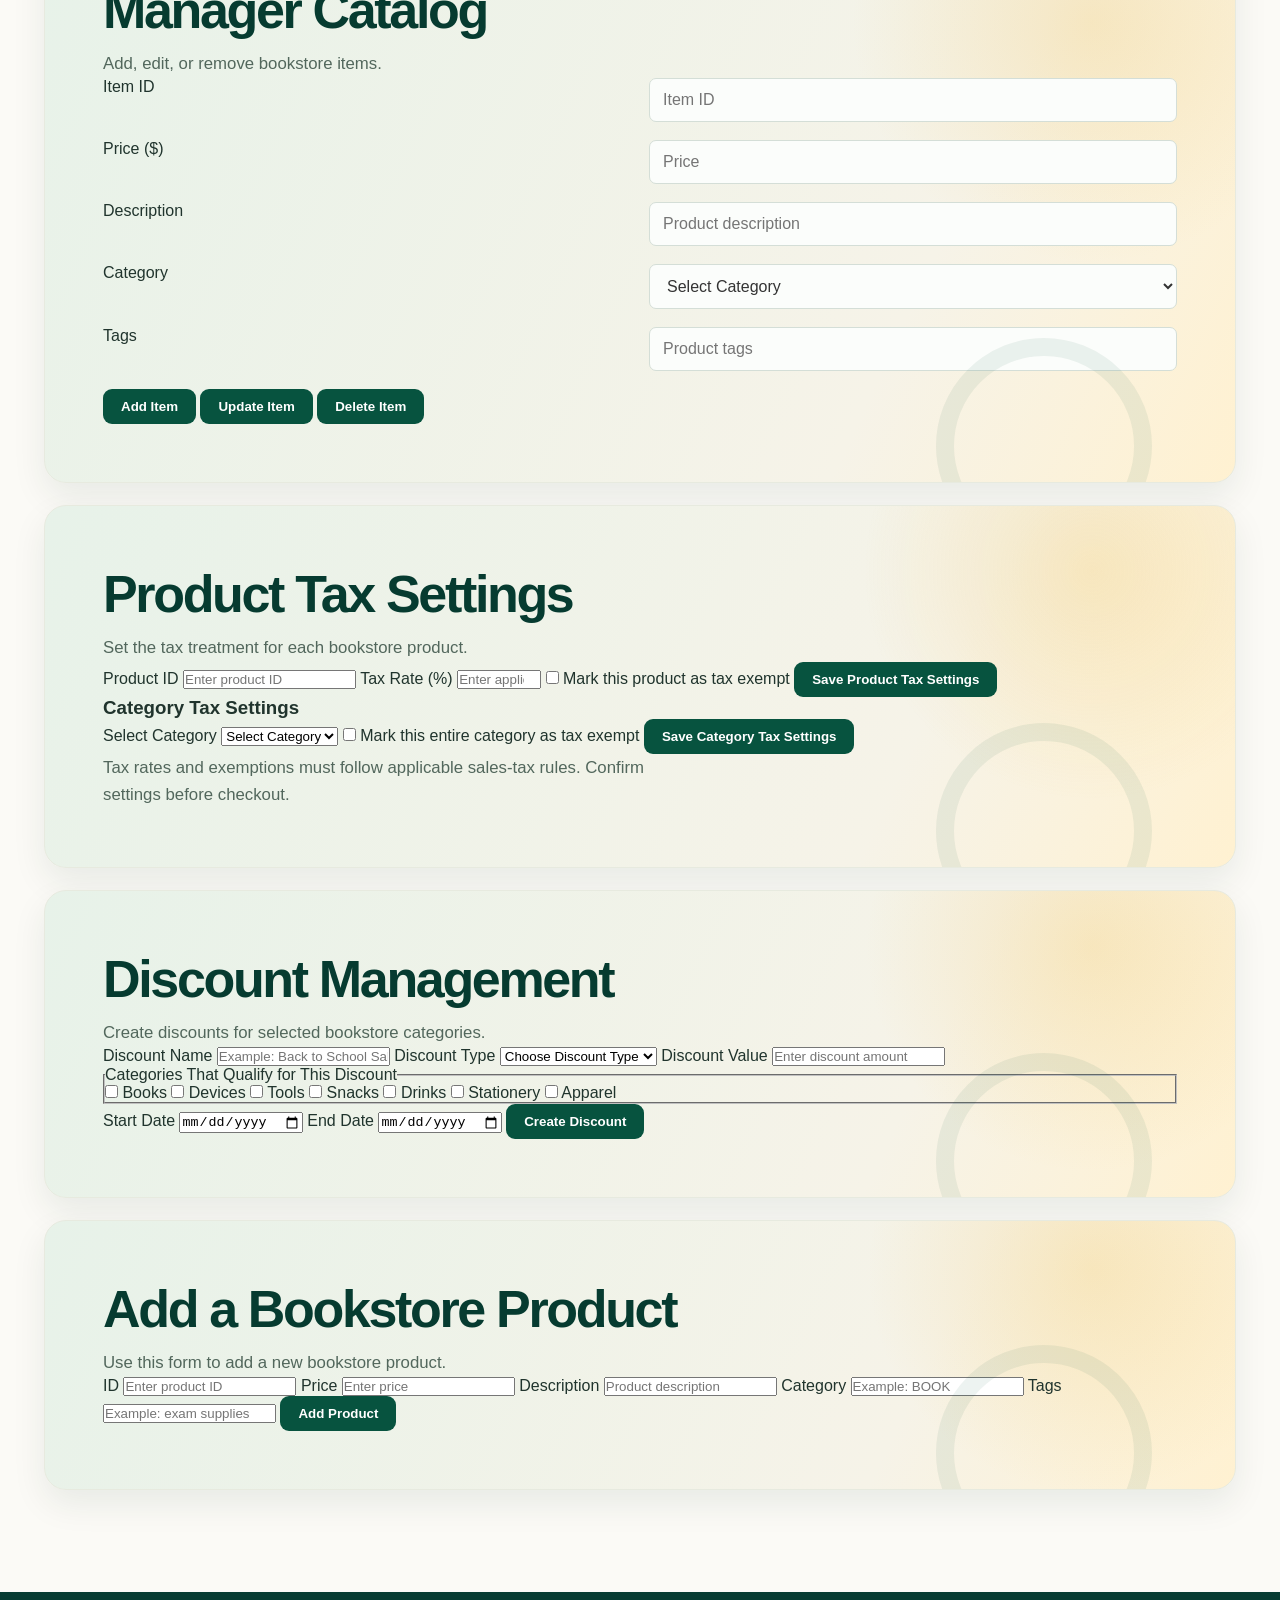
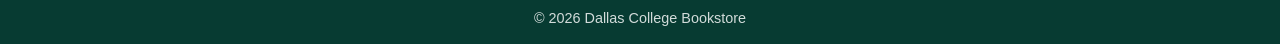
==== commit 52a1144e: "Enhance index.html with new sections and structure Refactored HTML structure to improve readability " ====
--- a/frontend/index.html
+++ b/frontend/index.html
@@ -6,75 +6,502 @@
     <title>Dallas College Bookstore</title>
     <link rel="stylesheet" href="css/styles.css">
 </head>
+
 <body>
-    <header>
-        <h1>Dallas College Bookstore</h1>
-        <p>Your campus finds, all in one place.</p>
-    </header>
-
-    <nav aria-label="Main navigation">
-        <a href="index.html" aria-current="page">Home</a>
-        <a href="#books">Shop</a>
-        <a href="cart.html">Cart <span class="cart-count" data-cart-count>0</span></a>
-        <a href="receipt.html">Receipt</a>
-        <a href="login.html">Manager</a>
-    </nav>
-
-    <main>
-        <section class="welcome">
-            <p class="welcome-kicker">DALLAS COLLEGE · CAMPUS STORE</p>
-            <h2>Ready for what’s next?</h2>
-            <p>Find the textbooks, supplies, and campus gear you need for a great semester.</p>
-            <a class="welcome-cta" href="#books">Shop the collection <span aria-hidden="true">→</span></a>
-        </section>
-
-        <section class="search-section" id="categories" aria-labelledby="find-products-heading">
-            <h2 id="find-products-heading">Find your products</h2>
-            <form class="search-form" action="#books" method="get">
-                <input type="search" name="search" placeholder="Search books, devices, stationery..." aria-label="Search products">
-                <button type="submit">Search</button>
-            </form>
-
-            <div class="category-section">
-                <h3>Shop by category</h3>
-                <nav class="category-links" aria-label="Product categories">
-                    <a href="#books">Books</a>
-                    <a href="#device">Devices</a>
-                    <a href="#tool">Tools</a>
-                    <a href="#snack">Snacks</a>
-                    <a href="#drink">Drinks</a>
-                    <a href="#stationery">Stationery</a>
-                    <a href="#apparel">Apparel</a>
-                </nav>
+
+<header>
+    <h1>Dallas College Bookstore</h1>
+    <p>Your one-stop shop for books, supplies, and college merchandise.</p>
+</header>
+
+<nav aria-label="Main navigation">
+    <a href="index.html">Home</a>
+    <a href="#books">Products</a>
+    <a href="#supplies">Supplies</a>
+    <a href="#cart">Cart</a>
+    <a href="#receipt">Receipt</a>
+    <a href="#sales-history">Sales History</a>
+    <a href="#manager">Manager</a>
+</nav>
+
+<main>
+
+    <!-- Welcome -->
+    <section class="welcome">
+        <h2>Welcome to the Dallas College Bookstore</h2>
+        <p>
+            Find the textbooks, school supplies, and college merchandise
+            you need for your classes.
+        </p>
+    </section>
+
+    <!-- Product Search -->
+    <section id="product-search" class="welcome">
+        <h2>Find Your Products</h2>
+
+        <form id="search-form" class="search-form">
+            <label for="search-input">Search by product name</label>
+            <input
+                type="search"
+                id="search-input"
+                name="search"
+                placeholder="Example: Calculus textbook"
+                aria-label="Search products by name"
+            >
+            <button type="submit">Search</button>
+            <button type="reset" id="clear-search">Clear Search</button>
+        </form>
+    </section>
+
+    <!-- Browse Categories -->
+    <section id="browse-categories" class="welcome">
+        <h2>Browse Items by Category</h2>
+        <p>Select a category to find the products you need.</p>
+
+        <div class="category-links">
+            <a href="#books">BOOK</a>
+            <a href="#device">DEVICE</a>
+            <a href="#tool">TOOL</a>
+            <a href="#snack">SNACK</a>
+            <a href="#drink">DRINK</a>
+            <a href="#stationery">STATIONERY</a>
+            <a href="#apparel">APPAREL</a>
+            <a href="#error">ERROR</a>
+        </div>
+
+        <form id="category-filter-form">
+            <label for="category-filter">Choose a product category</label>
+            <select id="category-filter" name="category">
+                <option value="">All Categories</option>
+                <option value="BOOK">Books</option>
+                <option value="DEVICE">Devices</option>
+                <option value="TOOL">Tools</option>
+                <option value="SNACK">Snacks</option>
+                <option value="DRINK">Drinks</option>
+                <option value="STATIONERY">Stationery</option>
+                <option value="APPAREL">Apparel</option>
+                <option value="ERROR">Other</option>
+            </select>
+            <button type="submit">Browse Category</button>
+        </form>
+    </section>
+
+    <!-- Featured Products -->
+    <section id="books">
+        <h2>Featured Products</h2>
+
+        <!-- Preserve existing app.js connection -->
+        <div id="store-container" class="products">
+            <p>Loading items...</p>
+        </div>
+    </section>
+
+    <!-- Additional Category Anchors -->
+    <section id="device" class="category-anchor">
+        <h2>Devices</h2>
+        <p>Browse educational and technology devices.</p>
+    </section>
+
+    <section id="tool" class="category-anchor">
+        <h2>Tools</h2>
+        <p>Browse tools and learning equipment.</p>
+    </section>
+
+    <section id="snack" class="category-anchor">
+        <h2>Snacks</h2>
+        <p>Browse available bookstore snacks.</p>
+    </section>
+
+    <section id="drink" class="category-anchor">
+        <h2>Drinks</h2>
+        <p>Browse available drinks.</p>
+    </section>
+
+    <section id="stationery" class="category-anchor">
+        <h2>Stationery</h2>
+        <p>Browse notebooks, pencils, pens, and exam supplies.</p>
+    </section>
+
+    <section id="apparel" class="category-anchor">
+        <h2>Apparel</h2>
+        <p>Browse Dallas College merchandise and clothing.</p>
+    </section>
+
+    <section id="error" class="category-anchor">
+        <h2>Other Items</h2>
+        <p>Browse other bookstore products.</p>
+    </section>
+
+    <!-- School Supplies -->
+    <section id="supplies" class="welcome">
+        <h2>School Supplies</h2>
+        <p>
+            Shop notebooks, calculators, pens, backpacks,
+            and other supplies for your classes.
+        </p>
+    </section>
+
+    <!-- Shopping Cart -->
+    <section id="cart" class="welcome">
+        <h2>Shopping Cart</h2>
+        <p>Review your items before completing your purchase.</p>
+
+        <div class="cart-content">
+            <p>Your shopping cart items will appear here.</p>
+        </div>
+
+        <div class="cart-actions">
+            <button type="button" id="view-cart">View Cart</button>
+            <button type="button" id="cancel-transaction"
+                    class="cancel-button">
+                Cancel Entire Transaction
+            </button>
+        </div>
+
+        <details class="cancel-confirmation">
+            <summary>Confirm Transaction Cancellation</summary>
+
+            <div class="confirmation-content">
+                <h3>Are you sure?</h3>
+                <p>
+                    Canceling will remove all items from your
+                    shopping cart after you confirm.
+                </p>
+
+                <button type="button" id="confirm-cancel">
+                    Yes, Cancel My Transaction
+                </button>
+
+                <button type="button" id="keep-shopping">
+                    No, Keep Shopping
+                </button>
             </div>
-
-            <div class="category-section">
-                <h3>Popular collections</h3>
-                <nav class="category-links" aria-label="Popular product collections">
-                    <a href="#exam-supplies">Exam supplies</a>
-                    <a href="#art-supplies">Art supplies</a>
-                    <a href="#course-supplies">Course supplies</a>
-                </nav>
+        </details>
+
+        <p id="cancel-message" aria-live="polite"></p>
+    </section>
+
+    <!-- Itemized Receipt -->
+    <section id="receipt" class="welcome">
+        <h2>Itemized Receipt</h2>
+
+        <div class="receipt-heading">
+            <h3>Dallas College Bookstore</h3>
+            <p><strong>Receipt No.:</strong> <span id="receipt-number">Generated at checkout</span></p>
+            <p><strong>Customer:</strong> Student</p>
+            <p><strong>Date:</strong> <span id="receipt-date">Generated at checkout</span></p>
+        </div>
+
+        <div class="receipt-table-wrapper">
+            <table class="receipt-table">
+                <thead>
+                    <tr>
+                        <th>Item</th>
+                        <th>Qty.</th>
+                        <th>Unit Price</th>
+                        <th>Tax</th>
+                        <th>Discount</th>
+                        <th>Amount</th>
+                    </tr>
+                </thead>
+
+                <tbody id="receipt-items">
+                    <tr>
+                        <td colspan="6">
+                            Your purchased items will appear here after checkout.
+                        </td>
+                    </tr>
+                </tbody>
+
+                <tfoot>
+                    <tr>
+                        <td colspan="5">Subtotal</td>
+                        <td id="receipt-subtotal">—</td>
+                    </tr>
+                    <tr>
+                        <td colspan="5">Tax</td>
+                        <td id="receipt-tax">—</td>
+                    </tr>
+                    <tr>
+                        <td colspan="5">Discount</td>
+                        <td id="receipt-discount">—</td>
+                    </tr>
+                    <tr>
+                        <td colspan="5"><strong>Total</strong></td>
+                        <td id="receipt-total"><strong>—</strong></td>
+                    </tr>
+                </tfoot>
+            </table>
+        </div>
+
+        <p class="receipt-thanks">
+            Thank you for shopping at Dallas College Bookstore!
+        </p>
+
+        <button type="button" class="print-button"
+                onclick="window.print()">
+            Print Receipt
+        </button>
+    </section>
+
+    <!-- Sprint 4: Completed Sales History -->
+    <section id="sales-history" class="welcome">
+        <h2>Completed Sales History</h2>
+
+        <p>
+            View records of completed bookstore transactions.
+            Every successful sale should be saved by the system.
+        </p>
+
+        <div class="sales-summary">
+            <div class="sales-summary-card">
+                <h3>Total Completed Sales</h3>
+                <p id="total-sales">0</p>
             </div>
-        </section>
-
-        <section id="books" aria-labelledby="catalog-heading">
-            <div class="catalog-heading">
-                <h2 id="catalog-heading">Browse the bookstore</h2>
-                <p>Explore the products available for your classes.</p>
+
+            <div class="sales-summary-card">
+                <h3>Total Sales Revenue</h3>
+                <p id="total-revenue">$0.00</p>
             </div>
-            <div id="store-container" class="products" aria-live="polite">
-                <p>Loading items...</p>
+        </div>
+
+        <div class="receipt-table-wrapper">
+            <table class="receipt-table">
+                <thead>
+                    <tr>
+                        <th>Transaction ID</th>
+                        <th>Date and Time</th>
+                        <th>Items Purchased</th>
+                        <th>Subtotal</th>
+                        <th>Tax</th>
+                        <th>Discount</th>
+                        <th>Total Paid</th>
+                        <th>Payment Method</th>
+                    </tr>
+                </thead>
+
+                <tbody id="sales-history-body">
+                    <tr>
+                        <td colspan="8">
+                            No completed sales records available.
+                        </td>
+                    </tr>
+                </tbody>
+            </table>
+        </div>
+
+        <p id="sales-history-message" aria-live="polite"></p>
+    </section>
+
+    <!-- Manager Catalog -->
+    <section id="manager" class="welcome">
+        <h2>Manager Catalog</h2>
+        <p>Add, edit, or remove bookstore items.</p>
+
+        <form id="item-form">
+            <label for="item-id">Item ID</label>
+            <input type="number" id="item-id"
+                   placeholder="Item ID" required>
+
+            <label for="item-price">Price ($)</label>
+            <input type="number" id="item-price"
+                   placeholder="Price" min="0" step="0.01" required>
+
+            <label for="item-description">Description</label>
+            <input type="text" id="item-description"
+                   placeholder="Product description" required>
+
+            <label for="item-category">Category</label>
+            <select id="item-category" required>
+                <option value="">Select Category</option>
+                <option value="BOOK">Book</option>
+                <option value="DEVICE">Device</option>
+                <option value="TOOL">Tool</option>
+                <option value="SNACK">Snack</option>
+                <option value="DRINK">Drink</option>
+                <option value="STATIONERY">Stationery</option>
+                <option value="APPAREL">Apparel</option>
+                <option value="ERROR">Other</option>
+            </select>
+
+            <label for="item-tags">Tags</label>
+            <input type="text" id="item-tags" placeholder="Product tags">
+
+            <div class="manager-buttons">
+                <button type="submit">Add Item</button>
+                <button type="button" id="update-item">Update Item</button>
+                <button type="button" id="delete-item">Delete Item</button>
             </div>
-        </section>
-    </main>
-
-    <footer>
-        <p>&copy; 2026 Dallas College Bookstore</p>
-    </footer>
-
-    <script src="js/pricing.js"></script>
-    <script src="js/cart.js"></script>
-    <script src="js/app.js"></script>
+        </form>
+    </section>
+
+    <!-- Product Tax Settings -->
+    <section id="tax-settings" class="welcome">
+        <h2>Product Tax Settings</h2>
+        <p>Set the tax treatment for each bookstore product.</p>
+
+        <form id="tax-settings-form">
+            <label for="tax-item-id">Product ID</label>
+            <input type="number" id="tax-item-id"
+                   name="itemId" placeholder="Enter product ID">
+
+            <label for="tax-rate">Tax Rate (%)</label>
+            <input type="number" id="tax-rate"
+                   name="taxRate" min="0" max="100"
+                   step="0.001" placeholder="Enter applicable tax rate">
+
+            <label class="inline-option">
+                <input type="checkbox" id="item-tax-exempt"
+                       name="taxExempt">
+                Mark this product as tax exempt
+            </label>
+
+            <button type="submit">Save Product Tax Settings</button>
+        </form>
+
+        <h3>Category Tax Settings</h3>
+
+        <form id="category-tax-form">
+            <label for="tax-category">Select Category</label>
+            <select id="tax-category" name="category">
+                <option value="">Select Category</option>
+                <option value="BOOK">Book</option>
+                <option value="DEVICE">Device</option>
+                <option value="TOOL">Tool</option>
+                <option value="SNACK">Snack</option>
+                <option value="DRINK">Drink</option>
+                <option value="STATIONERY">Stationery</option>
+                <option value="APPAREL">Apparel</option>
+            </select>
+
+            <label class="inline-option">
+                <input type="checkbox" id="category-tax-exempt"
+                       name="taxExempt">
+                Mark this entire category as tax exempt
+            </label>
+
+            <button type="submit">Save Category Tax Settings</button>
+        </form>
+
+        <p class="form-note">
+            Tax rates and exemptions must follow applicable
+            sales-tax rules. Confirm settings before checkout.
+        </p>
+    </section>
+
+    <!-- Discount Management -->
+    <section id="discount-management" class="welcome">
+        <h2>Discount Management</h2>
+        <p>Create discounts for selected bookstore categories.</p>
+
+        <form id="discount-form">
+
+            <label for="discount-name">Discount Name</label>
+            <input type="text" id="discount-name"
+                   name="discountName"
+                   placeholder="Example: Back to School Sale" required>
+
+            <label for="discount-type">Discount Type</label>
+            <select id="discount-type" name="discountType" required>
+                <option value="">Choose Discount Type</option>
+                <option value="PERCENT">Percentage Off (%)</option>
+                <option value="DOLLAR">Dollar Amount Off ($)</option>
+            </select>
+
+            <label for="discount-value">Discount Value</label>
+            <input type="number" id="discount-value"
+                   name="discountValue" min="0"
+                   step="0.01" placeholder="Enter discount amount" required>
+
+            <fieldset>
+                <legend>Categories That Qualify for This Discount</legend>
+
+                <label class="inline-option">
+                    <input type="checkbox" name="discountCategories"
+                           value="BOOK"> Books
+                </label>
+
+                <label class="inline-option">
+                    <input type="checkbox" name="discountCategories"
+                           value="DEVICE"> Devices
+                </label>
+
+                <label class="inline-option">
+                    <input type="checkbox" name="discountCategories"
+                           value="TOOL"> Tools
+                </label>
+
+                <label class="inline-option">
+                    <input type="checkbox" name="discountCategories"
+                           value="SNACK"> Snacks
+                </label>
+
+                <label class="inline-option">
+                    <input type="checkbox" name="discountCategories"
+                           value="DRINK"> Drinks
+                </label>
+
+                <label class="inline-option">
+                    <input type="checkbox" name="discountCategories"
+                           value="STATIONERY"> Stationery
+                </label>
+
+                <label class="inline-option">
+                    <input type="checkbox" name="discountCategories"
+                           value="APPAREL"> Apparel
+                </label>
+            </fieldset>
+
+            <label for="discount-start">Start Date</label>
+            <input type="date" id="discount-start" name="startDate">
+
+            <label for="discount-end">End Date</label>
+            <input type="date" id="discount-end" name="endDate">
+
+            <button type="submit">Create Discount</button>
+        </form>
+    </section>
+
+    <!-- Additional Product Form -->
+    <section id="manager-add-product" class="welcome">
+        <h2>Add a Bookstore Product</h2>
+        <p>Use this form to add a new bookstore product.</p>
+
+        <form id="addItemForm">
+            <label for="product-id">ID</label>
+            <input type="number" id="product-id" name="id"
+                   placeholder="Enter product ID">
+
+            <label for="product-price">Price</label>
+            <input type="number" id="product-price" name="price"
+                   placeholder="Enter price" min="0" step="0.01">
+
+            <label for="product-description">Description</label>
+            <input type="text" id="product-description"
+                   name="description" placeholder="Product description">
+
+            <label for="product-category">Category</label>
+            <input type="text" id="product-category"
+                   name="category" placeholder="Example: BOOK">
+
+            <label for="product-tags">Tags</label>
+            <input type="text" id="product-tags"
+                   name="tags" placeholder="Example: exam supplies">
+
+            <button type="submit">Add Product</button>
+        </form>
+
+        <div id="form-message" aria-live="polite"></div>
+    </section>
+
+</main>
+
+<footer>
+    <p>&copy; 2026 Dallas College Bookstore</p>
+</footer>
+
+<!-- Keep your existing JavaScript file -->
+<script src="js/app.js"></script>
+
 </body>
 </html>
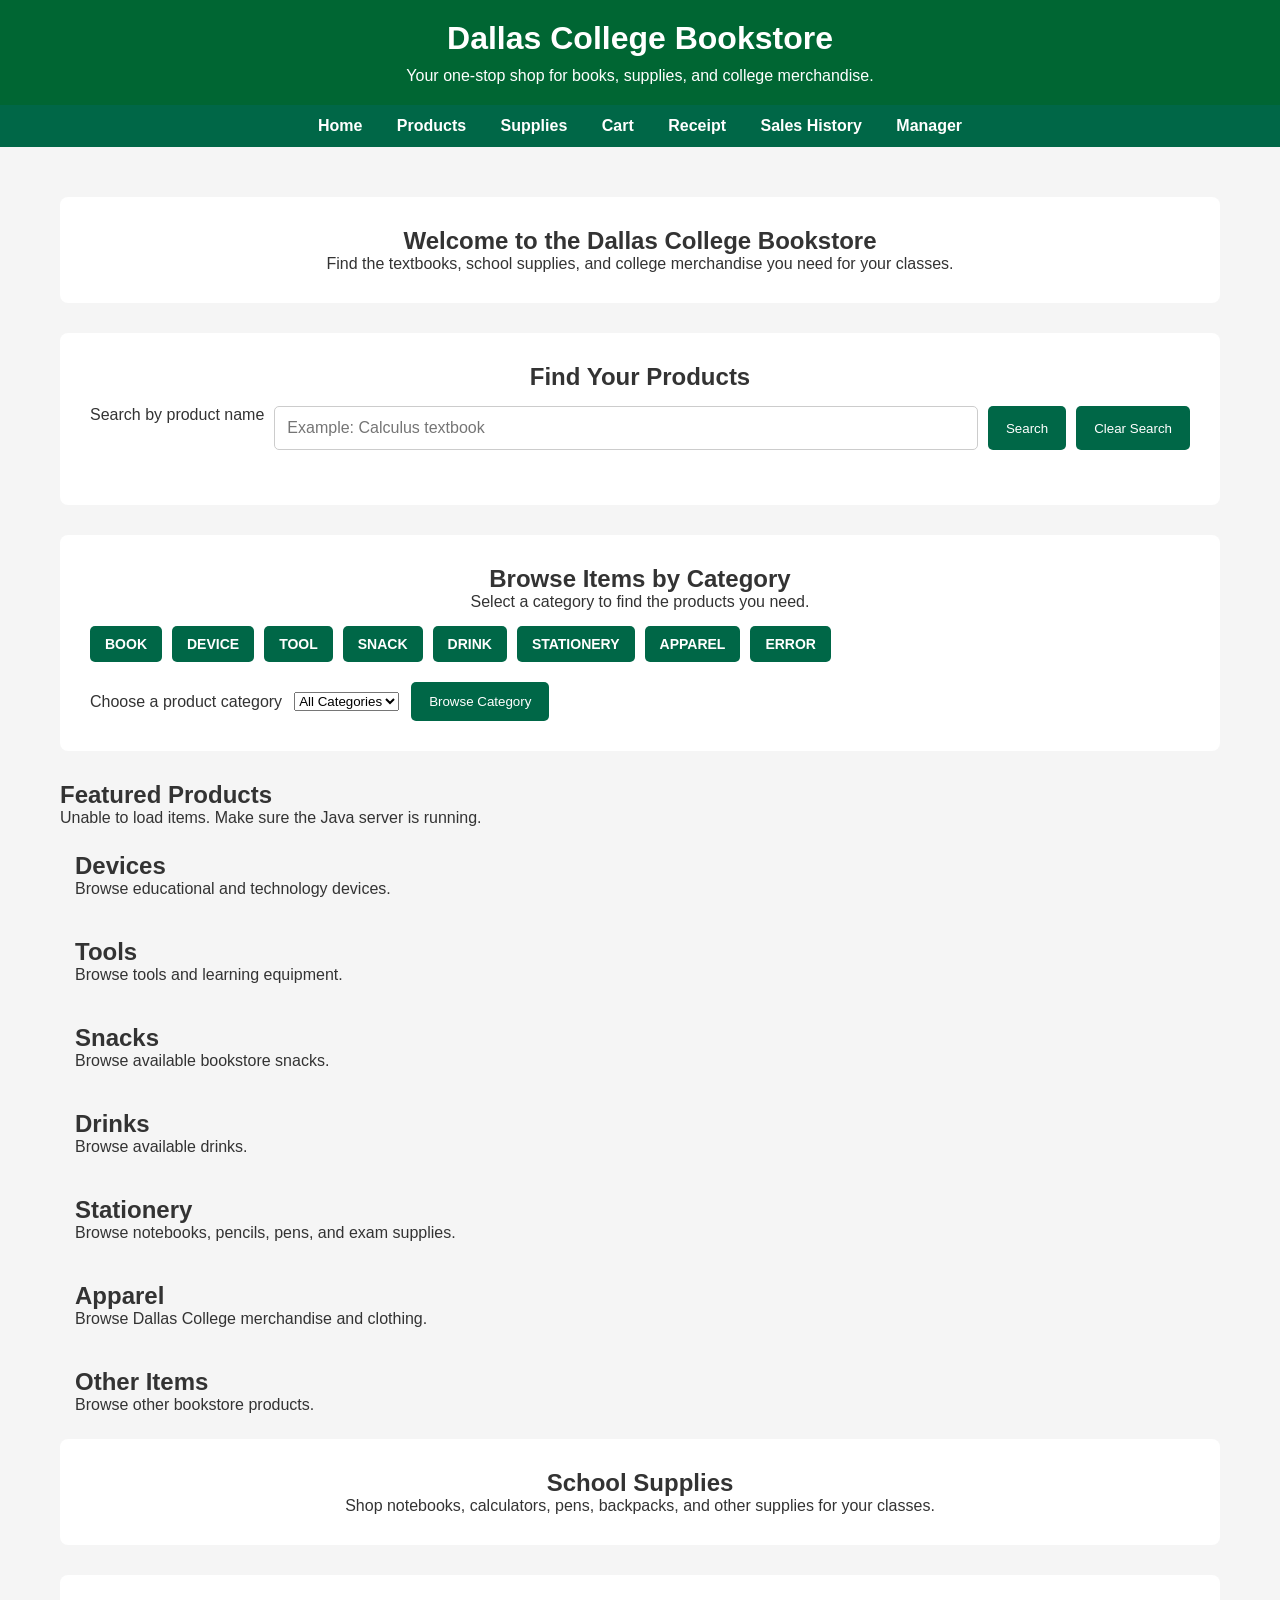
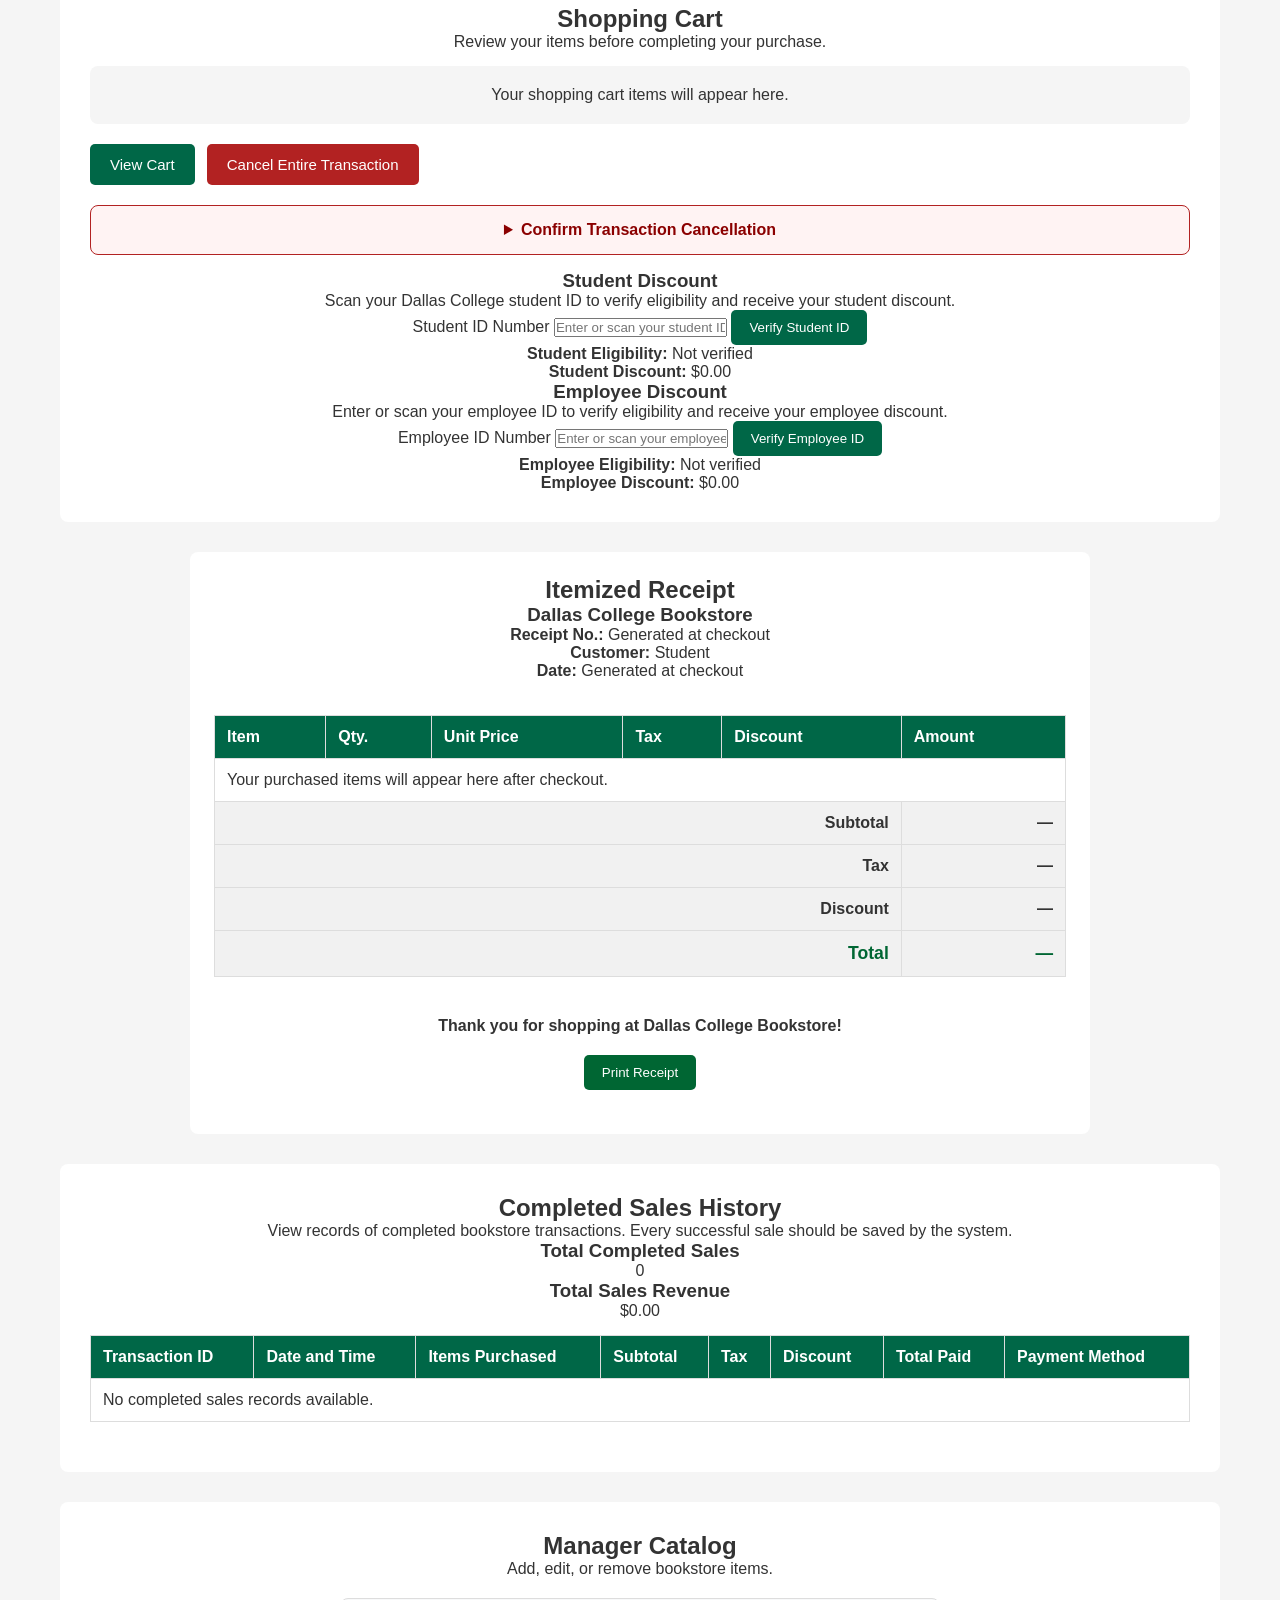
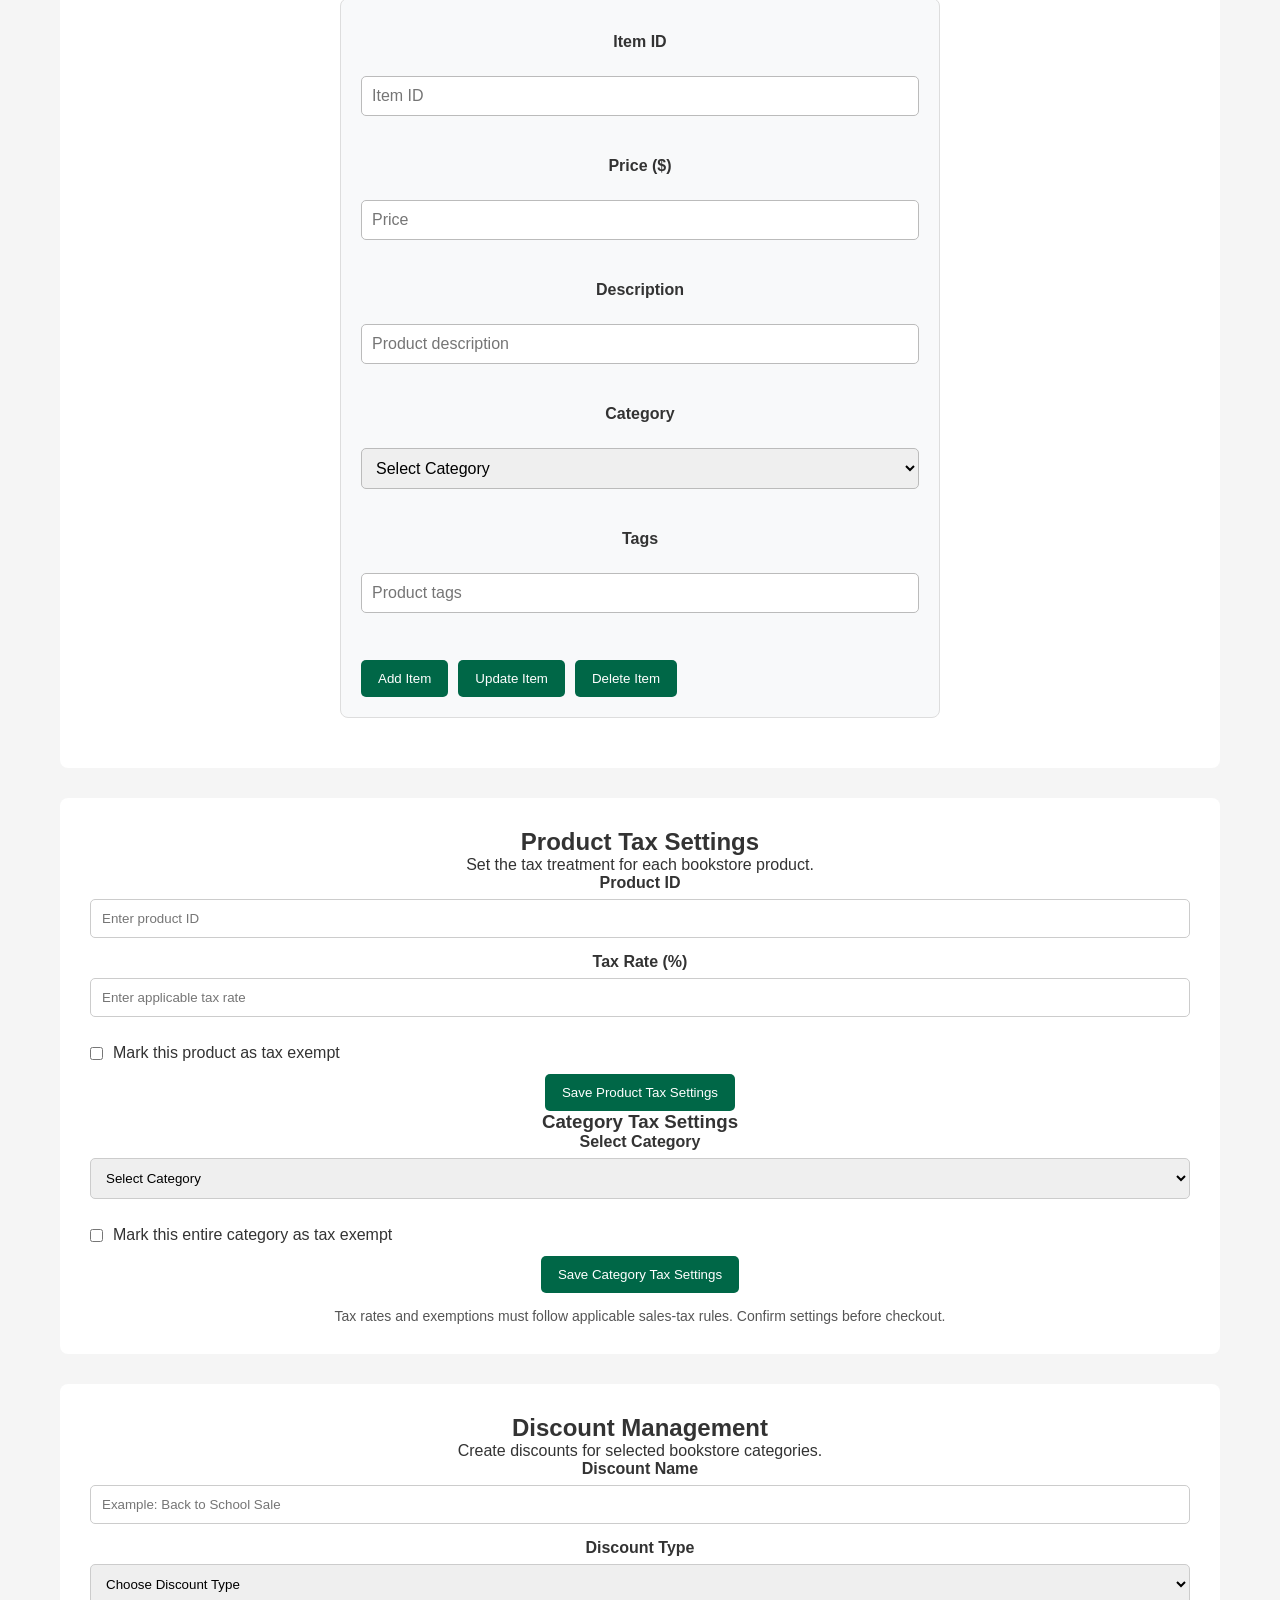
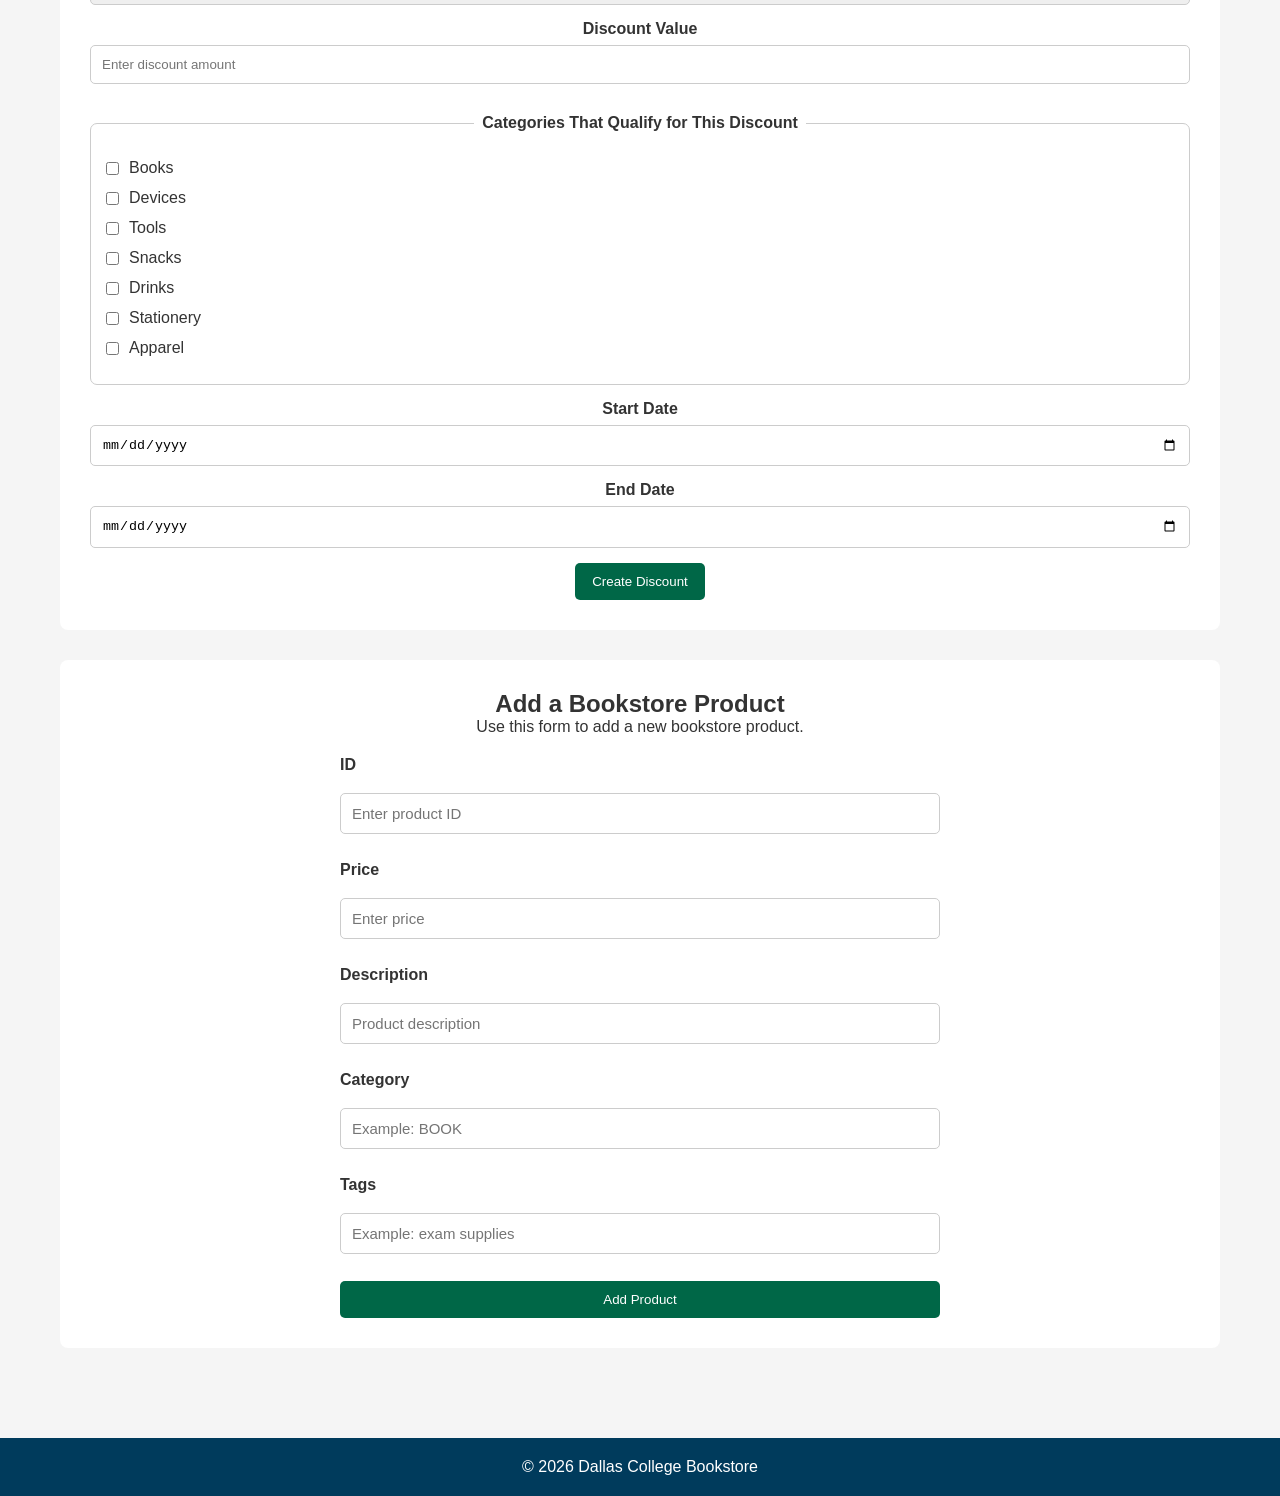
==== commit e17b6d75: "Revamp index.html for bookstore features and layout Updated the index.html file to enhance the books" ====
--- a/frontend/index.html
+++ b/frontend/index.html
@@ -179,9 +179,88 @@
         </details>
 
         <p id="cancel-message" aria-live="polite"></p>
-    </section>
-
-    <!-- Itemized Receipt -->
+
+<!-- Student ID Discount -->
+<div id="student-discount" class="student-discount">
+    <h3>Student Discount</h3>
+
+    <p>
+        Scan your Dallas College student ID to verify eligibility
+        and receive your student discount.
+    </p>
+
+    <form id="student-id-form">
+        <label for="student-id-number">Student ID Number</label>
+
+        <input
+            type="text"
+            id="student-id-number"
+            name="studentId"
+            placeholder="Enter or scan your student ID"
+            autocomplete="off"
+            required
+        >
+
+        <button type="submit" id="verify-student-id">
+            Verify Student ID
+        </button>
+    </form>
+
+    <p id="student-discount-message" aria-live="polite"></p>
+
+    <div class="student-discount-result">
+        <p><strong>Student Eligibility:</strong>
+            <span id="student-eligibility">Not verified</span>
+        </p>
+
+        <p><strong>Student Discount:</strong>
+            <span id="student-discount-amount">$0.00</span>
+        </p>
+    </div>
+</div>
+
+<!-- Employee Discount -->
+<div id="employee-discount" class="employee-discount">
+    <h3>Employee Discount</h3>
+
+    <p>
+        Enter or scan your employee ID to verify eligibility
+        and receive your employee discount.
+    </p>
+
+    <form id="employee-id-form">
+        <label for="employee-id-number">Employee ID Number</label>
+
+        <input
+            type="text"
+            id="employee-id-number"
+            name="employeeId"
+            placeholder="Enter or scan your employee ID"
+            autocomplete="off"
+            required
+        >
+
+        <button type="submit" id="verify-employee-id">
+            Verify Employee ID
+        </button>
+    </form>
+
+    <p id="employee-discount-message" aria-live="polite"></p>
+
+    <div class="employee-discount-result">
+        <p>
+            <strong>Employee Eligibility:</strong>
+            <span id="employee-eligibility">Not verified</span>
+        </p>
+
+        <p>
+            <strong>Employee Discount:</strong>
+            <span id="employee-discount-amount">$0.00</span>
+        </p>
+    </div>
+</div>
+ </section>
+<!-- Itemized Receipt -->
     <section id="receipt" class="welcome">
         <h2>Itemized Receipt</h2>
 
@@ -244,7 +323,7 @@
         </button>
     </section>
 
-    <!-- Sprint 4: Completed Sales History -->
+    <!--  Sales History -->
     <section id="sales-history" class="welcome">
         <h2>Completed Sales History</h2>
 
--- a/frontend/css/styles.css
+++ b/frontend/css/styles.css
@@ -2,710 +2,850 @@
 
 /* ---------- Global Styles ---------- */
 * {
-    box-sizing: border-box;
-    margin: 0;
-    padding: 0;
+  box-sizing: border-box;
+  margin: 0;
+  padding: 0;
 }
 
 body {
-    font-family: Arial, sans-serif;
-    background-color: #f5f5f5;
-    color: #333;
+  font-family: Arial, sans-serif;
+  background-color: #f5f5f5;
+  color: #333;
 }
 
 /* ---------- Header ---------- */
 header {
-    background-color: #006633;
-    color: white;
-    padding: 20px;
-    text-align: center;
+  background-color: #006633;
+  color: white;
+  padding: 20px;
+  text-align: center;
 }
 
 header h1 {
-    margin-bottom: 10px;
+  margin-bottom: 10px;
 }
 
 /* ---------- Main Navigation ---------- */
 body > nav {
-    background-color: #006747;
-    padding: 12px;
-    text-align: center;
+  background-color: #006747;
+  padding: 12px;
+  text-align: center;
 }
 
 body > nav a {
-    color: white;
-    text-decoration: none;
-    margin: 0 15px;
-    font-weight: bold;
+  color: white;
+  text-decoration: none;
+  margin: 0 15px;
+  font-weight: bold;
 }
 
 body > nav a:hover {
-    text-decoration: underline;
+  text-decoration: underline;
 }
 
 /* ---------- Main Content ---------- */
 main {
-    max-width: 1200px;
-    margin: 30px auto;
-    padding: 20px;
+  max-width: 1200px;
+  margin: 30px auto;
+  padding: 20px;
 }
 
 .welcome {
-    background-color: white;
-    padding: 30px;
-    text-align: center;
-    border-radius: 8px;
-    margin-bottom: 30px;
+  background-color: white;
+  padding: 30px;
+  text-align: center;
+  border-radius: 8px;
+  margin-bottom: 30px;
 }
 
 /* ---------- Search Bar ---------- */
 .search-section {
-    background-color: white;
-    padding: 25px;
+  background-color: white;
+  padding: 25px;
+  border-radius: 8px;
+  margin-bottom: 30px;
+  box-shadow: 0 2px 6px rgba(0, 0, 0, 0.1);
+}
+
+.search-section h2 {
+  color: #006633;
+  margin-bottom: 15px;
+}
+
+.search-form {
+  display: flex;
+  gap: 10px;
+  margin-bottom: 25px;
+}
+
+.search-form input[type="search"] {
+  flex: 1;
+  min-width: 0;
+  padding: 12px;
+  border: 1px solid #ccc;
+  border-radius: 5px;
+  font-size: 16px;
+}
+
+.search-form input[type="search"]:focus {
+  outline: 2px solid #006747;
+  outline-offset: 2px;
+}
+
+/* ---------- Category and Tag Links ---------- */
+.category-section {
+  margin-top: 20px;
+}
+
+.category-section h3 {
+  margin-bottom: 12px;
+  color: #333;
+}
+
+.category-links {
+  display: flex;
+  flex-wrap: wrap;
+  gap: 10px;
+  background-color: transparent;
+  padding: 0;
+  text-align: left;
+}
+
+.category-links a {
+  display: inline-block;
+  margin: 0;
+  padding: 10px 14px;
+  background-color: #006747;
+  color: white;
+  text-decoration: none;
+  border-radius: 5px;
+  font-size: 14px;
+  font-weight: bold;
+}
+
+.category-links a:hover,
+.category-links a:focus {
+  background-color: #004d35;
+  text-decoration: underline;
+}
+
+/* ---------- Products ---------- */
+.products {
+  display: grid;
+  grid-template-columns: repeat(auto-fit, minmax(220px, 1fr));
+  gap: 20px;
+}
+
+.product,
+.item-card {
+  background-color: white;
+  padding: 20px;
+  border-radius: 8px;
+  box-shadow: 0 2px 6px rgba(0, 0, 0, 0.1);
+}
+
+.product h3,
+.item-card h3 {
+  margin-bottom: 10px;
+}
+
+.price {
+  font-weight: bold;
+  margin: 10px 0;
+}
+
+/* ---------- Product Category Labels ---------- */
+.item-category {
+  display: inline-block;
+  font-size: 0.75rem;
+  text-transform: uppercase;
+  letter-spacing: 0.05em;
+  color: #666;
+  margin-bottom: 6px;
+}
+
+/* ---------- Product Tags ---------- */
+.tags {
+  display: flex;
+  flex-wrap: wrap;
+  gap: 6px;
+  margin-top: 10px;
+}
+
+.tag {
+  display: inline-block;
+  font-size: 12px;
+  background-color: #e5f2e9;
+  color: #006633;
+  padding: 5px 8px;
+  border-radius: 4px;
+}
+
+/* ---------- Buttons ---------- */
+button {
+  background-color: #006747;
+  color: white;
+  border: none;
+  padding: 10px 18px;
+  border-radius: 5px;
+  cursor: pointer;
+}
+
+button:hover {
+  background-color: #004d35;
+}
+
+/* ---------- Manager Forms ---------- */
+#item-form,
+#addItemForm {
+  display: flex;
+  flex-direction: column;
+  gap: 12px;
+  max-width: 600px;
+  margin: 20px auto 0;
+}
+
+#item-form input,
+#item-form select,
+#addItemForm input {
+  width: 100%;
+  padding: 10px;
+  border: 1px solid #ccc;
+  border-radius: 5px;
+  font-size: 15px;
+}
+
+#addItemForm label {
+  text-align: left;
+  font-weight: bold;
+}
+
+/* ---------- Footer ---------- */
+footer {
+  background-color: #003b5c;
+  color: white;
+  text-align: center;
+  padding: 20px;
+  margin-top: 40px;
+}
+
+/* ---------- Mobile Layout ---------- */
+@media (max-width: 600px) {
+  main {
+    padding: 12px;
+  }
+
+  .search-form {
+    flex-direction: column;
+  }
+
+  .search-form button {
+    width: 100%;
+  }
+
+  .category-links {
+    gap: 8px;
+  }
+
+  .category-links a {
+    padding: 9px 10px;
+  }
+
+  body > nav a {
+    display: inline-block;
+    margin: 5px 8px;
+  }
+
+  .products {
+    grid-template-columns: 1fr;
+  }
+
+  .welcome,
+  .search-section {
+    padding: 20px;
+  }
+}
+
+
+/* Manager Catalog form */
+#manager form {
+    max-width: 600px;
+    margin: 20px auto;
+    padding: 20px;
+    background-color: #f8f9fa;
+    border: 1px solid #ddd;
     border-radius: 8px;
-    margin-bottom: 30px;
-    box-shadow: 0 2px 6px rgba(0, 0, 0, 0.1);
-}
-
-.search-section h2 {
+}
+
+#manager form label {
+    display: block;
+    margin-top: 14px;
+    margin-bottom: 6px;
+    font-weight: bold;
+}
+
+#manager form input,
+#manager form textarea,
+#manager form select {
+    display: block;
+    width: 100%;
+    box-sizing: border-box;
+    padding: 10px;
+    border: 1px solid #bbb;
+    border-radius: 5px;
+    font: inherit;
+}
+
+#manager form textarea {
+    min-height: 90px;
+    resize: vertical;
+}
+
+.manager-buttons {
+    display: flex;
+    flex-wrap: wrap;
+    gap: 10px;
+    margin-top: 20px;
+}
+
+.manager-buttons button {
+    padding: 10px 14px;
+    border: none;
+    border-radius: 5px;
+    background-color: #006633;
+    color: white;
+    cursor: pointer;
+}
+
+.manager-buttons button:hover {
+    background-color: #004d26;
+}
+
+@media (max-width: 600px) {
+    #manager form {
+        padding: 14px;
+    }
+
+    .manager-buttons {
+        flex-direction: column;
+    }
+
+    .manager-buttons button {
+        width: 100%;
+    }
+}
+
+/* Itemized Receipt */
+
+#receipt {
+    max-width: 900px;
+    margin: 30px auto;
+    padding: 24px;
+}
+
+.receipt-table-wrapper {
+    width: 100%;
+    overflow-x: auto;
+}
+
+.receipt-table {
+    width: 100%;
+    margin: 20px 0;
+    border-collapse: collapse;
+    background: #ffffff;
+}
+
+.receipt-table th,
+.receipt-table td {
+    padding: 12px;
+    border: 1px solid #dddddd;
+    text-align: left;
+}
+
+.receipt-table th {
+    background-color: #006633;
+    color: #ffffff;
+}
+
+.receipt-table tfoot td {
+    text-align: right;
+}
+
+.receipt-table tfoot tr:last-child {
     color: #006633;
-    margin-bottom: 15px;
-}
+    font-size: 1.1rem;
+}
+
+.receipt-thanks {
+    margin-top: 24px;
+    text-align: center;
+}
+
+#receipt button {
+    display: block;
+    margin: 20px auto;
+    padding: 10px 18px;
+    color: #ffffff;
+    background-color: #006633;
+    border: none;
+    border-radius: 5px;
+    cursor: pointer;
+}
+
+#receipt button:hover {
+    background-color: #004d26;
+}
+
+@media print {
+    body > header,
+    body > nav,
+    body > footer,
+    #receipt button {
+        display: none;
+    }
+
+    #receipt {
+        margin: 0;
+        max-width: none;
+        border: none;
+        box-shadow: none;
+    }
+}
+
+/* =================================
+   SHOPPING CART
+================================= */
+
+.cart-content {
+    background-color: #f5f5f5;
+    padding: 20px;
+    border-radius: 8px;
+    margin: 15px 0;
+}
+
+.cart-actions {
+    display: flex;
+    flex-wrap: wrap;
+    gap: 12px;
+    margin-top: 20px;
+}
+
+.cart-actions button {
+    padding: 12px 20px;
+    border: none;
+    border-radius: 5px;
+    cursor: pointer;
+    font-size: 15px;
+}
+
+#view-cart {
+    background-color: #006747;
+    color: white;
+}
+
+#view-cart:hover {
+    background-color: #004d35;
+}
+
+/* =================================
+   CANCEL TRANSACTION
+================================= */
+
+.cancel-button {
+    background-color: #b22222;
+    color: white;
+}
+
+.cancel-button:hover {
+    background-color: #8b0000;
+}
+
+.cancel-confirmation {
+    margin-top: 20px;
+    padding: 15px;
+    border: 1px solid #b22222;
+    border-radius: 8px;
+    background-color: #fff3f3;
+}
+
+.cancel-confirmation summary {
+    color: #8b0000;
+    font-weight: bold;
+    cursor: pointer;
+}
+
+.confirmation-content {
+    margin-top: 15px;
+}
+
+.confirmation-content h3 {
+    color: #8b0000;
+}
+
+.confirmation-content button {
+    padding: 10px 15px;
+    margin: 5px;
+    border: none;
+    border-radius: 5px;
+    cursor: pointer;
+}
+
+#confirm-cancel {
+    background-color: #b22222;
+    color: white;
+}
+
+#keep-shopping {
+    background-color: #006747;
+    color: white;
+}
+
+.cancel-notice {
+    color: #555;
+    font-size: 14px;
+    margin-top: 15px;
+}
+
+#cancel-message {
+    margin-top: 15px;
+    font-weight: bold;
+}
+
+/* =================================
+   ITEMIZED RECEIPT
+================================= */
+
+.receipt-heading {
+    margin-bottom: 20px;
+}
+
+.receipt-table-wrapper {
+    width: 100%;
+    overflow-x: auto;
+}
+
+.receipt-table {
+    width: 100%;
+    border-collapse: collapse;
+    margin-top: 15px;
+}
+
+.receipt-table th,
+.receipt-table td {
+    border: 1px solid #ddd;
+    padding: 12px;
+    text-align: left;
+}
+
+.receipt-table th {
+    background-color: #006747;
+    color: white;
+}
+
+.receipt-table tfoot {
+    background-color: #f1f1f1;
+    font-weight: bold;
+}
+
+.receipt-thanks {
+    margin-top: 20px;
+    font-weight: bold;
+}
+
+.print-button {
+    background-color: #006747;
+    color: white;
+    padding: 12px 20px;
+    border: none;
+    border-radius: 5px;
+    cursor: pointer;
+}
+
+.print-button:hover {
+    background-color: #004d35;
+}
+@media screen and (max-width: 600px) {
+
+    .cart-actions {
+        flex-direction: column;
+    }
+
+    .cart-actions button {
+        width: 100%;
+    }
+
+    .receipt-table th,
+    .receipt-table td {
+        padding: 8px;
+        font-size: 13px;
+    }
+}
+@media print {
+
+    header,
+    nav,
+    footer,
+    main > section:not(#receipt),
+    .print-button {
+        display: none !important;
+    }
+
+    #receipt {
+        display: block !important;
+        width: 100%;
+        margin: 0;
+        padding: 20px;
+        box-shadow: none;
+    }
+
+    .receipt-table {
+        width: 100%;
+    }
+
+    .receipt-table th {
+        background-color: #ddd !important;
+        color: black !important;
+    }
+}
+
+/* =====================================
+   PRODUCT SEARCH
+===================================== */
 
 .search-form {
     display: flex;
+    flex-wrap: wrap;
     gap: 10px;
-    margin-bottom: 25px;
-}
-
-.search-form input[type="search"] {
+    margin-top: 15px;
+}
+
+.search-form input {
     flex: 1;
-    min-width: 0;
-    padding: 12px;
-    border: 1px solid #ccc;
-    border-radius: 5px;
-    font-size: 16px;
-}
-
-.search-form input[type="search"]:focus {
-    outline: 2px solid #006747;
-    outline-offset: 2px;
-}
-
-/* ---------- Categories and Tags ---------- */
-.category-section {
-    margin-top: 20px;
-}
-
-.category-section h3 {
-    margin-bottom: 12px;
-    color: #333;
-}
+    min-width: 200px;
+}
+
+.search-form button,
+#category-filter-form button {
+    background-color: #006747;
+    color: white;
+    border: none;
+    padding: 12px 18px;
+    border-radius: 5px;
+    cursor: pointer;
+}
+
+.search-form button:hover,
+#category-filter-form button:hover {
+    background-color: #004d35;
+}
+
+/* =====================================
+   CATEGORY BROWSING
+===================================== */
 
 .category-links {
     display: flex;
     flex-wrap: wrap;
     gap: 10px;
-    background-color: transparent;
-    padding: 0;
-    text-align: left;
+    margin: 15px 0;
 }
 
 .category-links a {
     display: inline-block;
-    margin: 0;
-    padding: 10px 14px;
     background-color: #006747;
     color: white;
     text-decoration: none;
-    border-radius: 5px;
+    padding: 10px 15px;
+    border-radius: 5px;
+}
+
+.category-links a:hover {
+    background-color: #004d35;
+}
+
+#category-filter-form {
+    display: flex;
+    flex-wrap: wrap;
+    align-items: center;
+    gap: 12px;
+    margin-top: 20px;
+}
+
+.category-anchor {
+    padding: 15px;
+    margin: 10px 0;
+}
+
+/* =====================================
+   FORMS AND INPUTS
+===================================== */
+
+#manager input,
+#manager select,
+#tax-settings input,
+#tax-settings select,
+#discount-management input,
+#discount-management select,
+#manager-add-product input {
+    width: 100%;
+    padding: 11px;
+    margin: 7px 0 15px;
+    border: 1px solid #ccc;
+    border-radius: 5px;
+    box-sizing: border-box;
+}
+
+#manager label,
+#tax-settings label,
+#discount-management label,
+#manager-add-product label {
+    display: block;
+    font-weight: bold;
+}
+
+#manager button,
+#tax-settings button,
+#discount-management button,
+#manager-add-product button {
+    background-color: #006747;
+    color: white;
+    padding: 11px 17px;
+    border: none;
+    border-radius: 5px;
+    cursor: pointer;
+}
+
+#manager button:hover,
+#tax-settings button:hover,
+#discount-management button:hover,
+#manager-add-product button:hover {
+    background-color: #004d35;
+}
+
+/* =====================================
+   TAX EXEMPT OPTIONS
+===================================== */
+
+.inline-option {
+    display: flex !important;
+    align-items: center;
+    gap: 10px;
+    margin: 12px 0;
+    font-weight: normal !important;
+}
+
+.inline-option input[type="checkbox"] {
+    width: auto !important;
+    margin: 0 !important;
+}
+
+.form-note {
+    color: #555;
     font-size: 14px;
-    font-weight: bold;
-}
-
-.category-links a:hover,
-.category-links a:focus {
-    background-color: #004d35;
-    text-decoration: underline;
-}
-
-/* ---------- Products ---------- */
-.products {
-    display: grid;
-    grid-template-columns: repeat(auto-fit, minmax(220px, 1fr));
-    gap: 20px;
-}
-
-.product,
-.item-card {
-    background-color: white;
+    margin-top: 15px;
+}
+
+/* =====================================
+   DISCOUNT CATEGORY FIELDSET
+===================================== */
+
+#discount-management fieldset {
+    border: 1px solid #ccc;
+    border-radius: 7px;
+    padding: 15px;
+    margin: 15px 0;
+}
+
+#discount-management legend {
+    font-weight: bold;
+    padding: 0 8px;
+}
+
+/* =====================================
+   SHOPPING CART
+===================================== */
+
+.cart-content {
+    background-color: #f5f5f5;
     padding: 20px;
     border-radius: 8px;
-    box-shadow: 0 2px 6px rgba(0, 0, 0, 0.1);
-}
-
-.product h3,
-.item-card h3 {
-    margin-bottom: 10px;
-}
-
-.price {
-    font-weight: bold;
-    margin: 10px 0;
-}
-
-.item-category {
-    display: inline-block;
-    font-size: 0.75rem;
-    text-transform: uppercase;
-    letter-spacing: 0.05em;
-    color: #666;
-    margin-bottom: 6px;
-}
-
-/* ---------- Product Tags ---------- */
-.tags {
+    margin: 15px 0;
+}
+
+.cart-actions {
     display: flex;
     flex-wrap: wrap;
-    gap: 6px;
-    margin-top: 10px;
-}
-
-.tag {
-    display: inline-block;
-    font-size: 12px;
-    background-color: #e5f2e9;
-    color: #006633;
-    padding: 5px 8px;
-    border-radius: 4px;
-}
-
-/* ---------- Buttons ---------- */
-button {
+    gap: 12px;
+}
+
+.cart-actions button {
+    padding: 12px 20px;
+    border: none;
+    border-radius: 5px;
+    cursor: pointer;
+}
+
+#view-cart {
     background-color: #006747;
     color: white;
+}
+
+.cancel-button {
+    background-color: #b22222;
+    color: white;
+}
+
+.cancel-button:hover {
+    background-color: #8b0000;
+}
+
+.cancel-confirmation {
+    margin-top: 20px;
+    padding: 15px;
+    border: 1px solid #b22222;
+    border-radius: 8px;
+    background-color: #fff3f3;
+}
+
+.cancel-confirmation summary {
+    color: #8b0000;
+    font-weight: bold;
+    cursor: pointer;
+}
+
+.confirmation-content {
+    margin-top: 15px;
+}
+
+.confirmation-content button {
+    padding: 10px 15px;
+    margin: 5px;
     border: none;
-    padding: 10px 18px;
-    border-radius: 5px;
-    cursor: pointer;
-}
-
-button:hover {
-    background-color: #004d35;
-}
-
-/* ---------- Manager Dashboard ---------- */
-.manager-heading {
-    margin-bottom: 28px;
-}
-
-.manager-heading h2 {
-    font-size: 2rem;
-    margin-bottom: 6px;
-}
-
-.manager-form-card {
-    max-width: 850px;
-    margin: 0 auto;
-    padding: 28px;
-    background: #ffffff;
-    border: 1px solid #e0e8e2;
-    border-radius: 14px;
-    text-align: left;
-    box-shadow: 0 5px 18px rgba(0, 50, 25, 0.07);
-}
-
-.form-heading {
-    margin-bottom: 24px;
-    padding-bottom: 16px;
-    border-bottom: 1px solid #e7ede8;
-}
-
-.form-heading h3 {
-    color: #005536;
-    font-size: 1.3rem;
-    margin-bottom: 4px;
-}
-
-.form-heading p,
-.catalog-heading p {
-    color: #66736a;
-}
-
-#item-form {
-    display: grid;
-    grid-template-columns: repeat(2, minmax(0, 1fr));
-    gap: 18px;
-    margin: 0;
-    max-width: none;
-}
-
-.form-field {
-    display: flex;
-    flex-direction: column;
-    gap: 7px;
-}
-
-.form-field label {
-    color: #344b3b;
-    font-weight: bold;
-    font-size: 0.9rem;
-}
-
-#item-form input,
-#item-form select {
-    width: 100%;
-    min-width: 0;
-    padding: 12px 13px;
-    border: 1px solid #d4ded7;
-    border-radius: 7px;
-    background: #fbfdfb;
-    color: #333;
-    font: inherit;
-}
-
-#item-form input:focus,
-#item-form select:focus {
-    outline: 2px solid #a6d5b8;
-    border-color: #006747;
-}
-
-.form-field small {
-    color: #748077;
-    font-size: 0.78rem;
-}
-
-.full-width {
-    grid-column: 1 / -1;
-}
-
-.form-actions {
-    display: flex;
-    flex-wrap: wrap;
-    gap: 10px;
-    margin-top: 6px;
-}
-
-.form-actions button {
-    flex: 1;
-    min-height: 44px;
-    border-radius: 8px;
-    font-weight: bold;
-    padding: 13px 18px;
-    transition: background-color 0.2s, transform 0.2s;
-}
-
-.form-actions button:hover {
-    transform: translateY(-2px);
-}
-
-.form-actions .update-button {
-    background-color: #285A9D;
-    color: #FFFFFF;
-}
-
-.form-actions .update-button:hover {
-    background-color: #1D457A;
-}
-
-.form-actions .delete-button {
-    background-color: #B93832;
-    color: #FFFFFF;
-}
-
-.form-actions .delete-button:hover {
-    background-color: #922B27;
-}
-
-.catalog-section {
-    margin-top: 40px;
-}
-
-.catalog-heading {
+    border-radius: 5px;
+    cursor: pointer;
+}
+
+#confirm-cancel {
+    background-color: #b22222;
+    color: white;
+}
+
+#keep-shopping {
+    background-color: #006747;
+    color: white;
+}
+
+#cancel-message {
+    margin-top: 15px;
+    font-weight: bold;
+}
+
+/* =====================================
+   ITEMIZED RECEIPT
+===================================== */
+
+.receipt-heading {
     margin-bottom: 20px;
-}
-
-.catalog-heading h2 {
-    margin-bottom: 4px;
-}
-
-/* ---------- Manager Login ---------- */
-.login-card {
-    max-width: 520px;
-    margin: 45px auto;
-    padding: 38px 32px;
-    background: #ffffff;
-    border: 1px solid #e0e8e2;
-    border-radius: 16px;
-    box-shadow: 0 8px 28px rgba(0, 50, 25, 0.09);
-    text-align: left;
-}
-
-.login-card h2 {
-    color: #005536;
-    font-size: 1.8rem;
-    margin-bottom: 6px;
-    text-align: center;
-}
-
-.login-card > p {
-    color: #66736a;
-    text-align: center;
-    margin-bottom: 25px;
-}
-
-#login-form {
-    display: flex;
-    flex-direction: column;
-    gap: 18px;
-}
-
-#login-form .form-field {
-    display: flex;
-    flex-direction: column;
-    gap: 7px;
-}
-
-#login-form label {
-    color: #344b3b;
-    font-size: 0.9rem;
-    font-weight: bold;
-}
-
-#login-form input {
-    width: 100%;
-    padding: 13px 14px;
-    border: 1px solid #d4ded7;
-    border-radius: 7px;
-    background: #fbfdfb;
-    font: inherit;
-}
-
-#login-form input:focus {
-    outline: 2px solid #a6d5b8;
-    border-color: #006747;
-}
-
-#login-form button {
-    width: 100%;
-    padding: 14px;
-    margin-top: 2px;
-    background: #006747;
-    color: #ffffff;
-    border-radius: 8px;
-    font-size: 1rem;
-    font-weight: bold;
-}
-
-#login-form button:hover {
-    background: #004d35;
-}
-
-#login-error {
-    margin: 0;
-    text-align: center;
-    font-size: 0.9rem;
-}
-
-/* ---------- Footer ---------- */
-footer {
-    background-color: #003b5c;
-    color: white;
-    text-align: center;
-    padding: 20px;
-    margin-top: 40px;
-}
-
-/* ---------- Mobile Layout ---------- */
-@media (max-width: 600px) {
-    main {
-        padding: 12px;
-    }
-
-    .search-form {
-        flex-direction: column;
-    }
-
-    .search-form button {
-        width: 100%;
-    }
-
-    .category-links {
-        gap: 8px;
-    }
-
-    .category-links a {
-        padding: 9px 10px;
-    }
-
-    body > nav a {
-        display: inline-block;
-        margin: 5px 8px;
-    }
-
-    .products {
-        grid-template-columns: 1fr;
-    }
-
-    .welcome,
-    .search-section {
-        padding: 20px;
-    }
-
-    .manager-heading h2 {
-        font-size: 1.6rem;
-    }
-
-    .manager-form-card {
-        padding: 20px 15px;
-    }
-
-    #item-form {
-        grid-template-columns: 1fr;
-    }
-
-    .form-actions {
-        flex-direction: column;
-    }
-
-    .form-actions button {
-        width: 100%;
-    }
-
-    .login-card {
-        margin: 25px auto;
-        padding: 28px 20px;
-    }
-}
-
-/* ---------- Shopping Cart ---------- */
-.cart-count {
-    display: inline-flex;
-    align-items: center;
-    justify-content: center;
-    min-width: 1.4rem;
-    height: 1.4rem;
-    margin-left: 4px;
-    padding: 0 5px;
-    border-radius: 999px;
-    background: #f4d35e;
-    color: #173b2a;
-    font-size: 0.78rem;
-    font-weight: bold;
-}
-
-.cart-page-card {
-    max-width: 900px;
-    margin: 0 auto;
-    padding: 32px;
-    background: #fff;
-    border: 1px solid #e0e8e2;
-    border-radius: 14px;
-    box-shadow: 0 5px 18px rgba(0, 50, 25, 0.07);
-}
-
-.cart-page-heading {
-    margin-bottom: 22px;
-}
-
-.cart-page-heading h2 {
-    margin-bottom: 6px;
-    color: #005536;
-}
-
-.cart-page-heading p,
-.cart-line-details p {
-    color: #66736a;
-}
-
-.cart-code-form {
-    max-width: 520px;
-    margin-bottom: 10px;
-}
-
-.cart-code-form label {
-    display: block;
-    margin-bottom: 7px;
-    color: #344b3b;
-    font-weight: bold;
-}
-
-.cart-code-controls {
-    display: flex;
-    gap: 10px;
-}
-
-.cart-code-controls input {
-    flex: 1;
-    min-width: 0;
-    padding: 11px 12px;
-    border: 1px solid #d4ded7;
-    border-radius: 7px;
-    font: inherit;
-}
-
-.cart-feedback {
-    min-height: 1.5em;
-    margin: 8px 0 14px;
-    color: #005536;
-}
-
-.cart-feedback.is-error {
-    color: #b93832;
-}
-
-.cart-items {
-    border-top: 1px solid #e7ede8;
-}
-
-.cart-empty {
-    padding: 24px 4px;
-    color: #66736a;
-}
-
-.cart-line {
-    display: grid;
-    grid-template-columns: minmax(170px, 2fr) minmax(90px, 1fr) auto minmax(75px, 0.7fr) auto;
-    align-items: center;
-    gap: 16px;
-    padding: 18px 4px;
-    border-bottom: 1px solid #e7ede8;
-}
-
-.cart-line-details h3 {
-    margin-bottom: 5px;
-    font-size: 1rem;
-}
-
-.cart-line-details p,
-.cart-line-price {
-    margin: 0;
-    font-size: 0.88rem;
-}
-
-.cart-line-total {
-    text-align: right;
-}
-
-.quantity-controls {
-    display: inline-flex;
-    align-items: center;
-    gap: 8px;
-}
-
-.quantity-button {
-    width: 34px;
-    height: 34px;
-    padding: 0;
-    border-radius: 7px;
-    font-size: 1.1rem;
-}
-
-.quantity-value {
-    min-width: 1.5em;
-    text-align: center;
-    font-weight: bold;
-}
-
-.remove-item-button {
-    padding: 8px 10px;
-    background: #fff;
-    color: #a62c27;
-    border: 1px solid #e4c3c1;
-}
-
-.remove-item-button:hover {
-    background: #fff1f0;
-}
-
-.cart-summary {
-    max-width: 400px;
-    margin: 24px 0 0 auto;
-}
-
-.cart-summary > p {
-    display: flex;
-    justify-content: space-between;
-    gap: 16px;
-    margin: 10px 0;
-}
-
-
-.cart-total-row {
-    padding-top: 12px;
-    border-top: 1px solid #d4ded7;
-    font-size: 1.1rem;
-}
-
-.cart-tax-row {
-    color: #52675a;
-}
-
-.continue-shopping {
-    display: inline-block;
-    margin-top: 12px;
-    color: #006747;
-    font-weight: bold;
-}
-
-.add-to-cart-button {
-    width: 100%;
-    margin-top: 14px;
-    font-weight: bold;
-}
-
-button:disabled {
-    cursor: default;
-    opacity: 0.75;
-}
-
-@media (max-width: 700px) {
-    .cart-page-card {
-        padding: 22px 16px;
-    }
-
-    .cart-line {
-        grid-template-columns: 1fr auto;
-        gap: 10px;
-    }
-
-    .cart-line-details {
-        grid-column: 1 / -1;
-    }
-
-    .cart-line-price {
-        grid-column: 1;
-    }
-
-    .quantity-controls {
-        grid-column: 2;
-        grid-row: 2;
-    }
-
-    .cart-line-total {
-        grid-column: 1;
-        text-align: left;
-    }
-
-    .remove-item-button {
-        grid-column: 2;
-        grid-row: 3;
-        justify-self: end;
-    }
-
-    .cart-code-controls {
-        flex-direction: column;
-    }
-}
-
-/* Itemized receipt */
-.receipt-page-card {
-    max-width: 1000px;
-}
-
-.receipt-status {
-    margin: 14px 0;
-    color: #52675a;
 }
 
 .receipt-table-wrapper {
@@ -716,1538 +856,173 @@
 .receipt-table {
     width: 100%;
     border-collapse: collapse;
-    margin: 16px 0;
-    background: #fff;
+    margin-top: 15px;
 }
 
 .receipt-table th,
 .receipt-table td {
+    border: 1px solid #ddd;
     padding: 12px;
-    border-bottom: 1px solid #e0e8e2;
     text-align: left;
-    white-space: nowrap;
 }
 
 .receipt-table th {
-    background: #f0f6f1;
-    color: #234b36;
-}
-
-.receipt-table td:first-child {
-    white-space: normal;
-}
-
-.receipt-actions {
+    background-color: #006747;
+    color: white;
+}
+
+.receipt-table tfoot {
+    background-color: #f1f1f1;
+    font-weight: bold;
+}
+
+.receipt-thanks {
+    margin-top: 20px;
+    font-weight: bold;
+}
+
+.print-button {
+    background-color: #006747;
+    color: white;
+    padding: 12px 20px;
+    border: none;
+    border-radius: 5px;
+    cursor: pointer;
+}
+@media screen and (max-width: 600px) {
+    .search-form,
+    #category-filter-form {
+        flex-direction: column;
+        align-items: stretch;
+    }
+
+    .search-form input,
+    .search-form button,
+    #category-filter-form select,
+    #category-filter-form button {
+        width: 100%;
+    }
+
+    .cart-actions {
+        flex-direction: column;
+    }
+
+    .cart-actions button {
+        width: 100%;
+    }
+
+    .receipt-table th,
+    .receipt-table td {
+        padding: 7px;
+        font-size: 12px;
+    }
+}
+@media print {
+    header,
+    nav,
+    footer,
+    main > section:not(#receipt),
+    .print-button {
+        display: none !important;
+    }
+
+    #receipt {
+        display: block !important;
+        width: 100%;
+        margin: 0;
+        padding: 20px;
+        box-shadow: none;
+    }
+
+    .receipt-table {
+        width: 100%;
+    }
+
+    .receipt-table th {
+        background-color: #ddd !important;
+        color: black !important;
+    }
+
+
+#sales-history {
+    margin-top: 25px;
+}
+
+.sales-summary {
     display: flex;
     flex-wrap: wrap;
-    align-items: center;
-    gap: 16px;
-    margin-top: 24px;
-}
-
-.receipt-actions .continue-shopping {
+    gap: 20px;
+    margin: 20px 0;
+}
+
+.sales-summary-card {
+    flex: 1;
+    min-width: 200px;
+    padding: 20px;
+    background-color: #f2f7f3;
+    border-left: 5px solid #006633;
+    border-radius: 8px;
+}
+
+.sales-summary-card h3 {
+    color: #006633;
     margin-top: 0;
 }
 
-@media print {
-    body > header,
-    body > nav,
-    body > footer,
-    .receipt-actions {
-        display: none;
-    }
-
-    body {
-        background: #fff;
-    }
-
-    main {
-        max-width: none;
-        margin: 0;
-        padding: 0;
-    }
-
-    .receipt-page-card {
-        border: 0;
-        box-shadow: none;
-    }
-}
-
-@media (max-width: 700px) {
-    .receipt-table th,
-    .receipt-table td {
-        padding: 9px 7px;
-        font-size: 0.86rem;
-    }
-}
-
-/* ---------- Bookstore storefront refresh ---------- */
-:root {
-    --store-green: #07533f;
-    --store-green-dark: #063b30;
-    --store-gold: #f2bf4b;
-    --store-ink: #20342d;
-    --store-muted: #68776f;
-    --store-paper: #fbfaf6;
-    --store-line: #e5e9e2;
-    --store-shadow: 0 14px 34px rgba(19, 52, 39, 0.08);
-}
-
-body {
-    min-height: 100vh;
-    background: var(--store-paper);
-    color: var(--store-ink);
-    font-family: Inter, "Segoe UI", Arial, sans-serif;
-}
-
-header {
-    position: relative;
-    overflow: hidden;
-    padding: 28px 20px 24px;
-    background: linear-gradient(115deg, var(--store-green-dark), #087252 72%, #168260);
-    border-bottom: 4px solid var(--store-gold);
-}
-
-header::after {
-    position: absolute;
-    right: 8%;
-    bottom: -96px;
-    width: 220px;
-    height: 220px;
-    border: 1px solid rgba(255, 255, 255, 0.13);
-    border-radius: 50%;
-    box-shadow: 0 0 0 24px rgba(255, 255, 255, 0.035), 0 0 0 50px rgba(255, 255, 255, 0.025);
-    content: "";
-    pointer-events: none;
-}
-
-header h1 {
-    position: relative;
-    z-index: 1;
-    margin: 0 0 7px;
-    font-size: clamp(1.65rem, 4vw, 2.25rem);
-    letter-spacing: -0.035em;
-}
-
-header p {
-    position: relative;
-    z-index: 1;
-    color: rgba(255, 255, 255, 0.84);
-}
-
-body > nav {
-    position: sticky;
-    z-index: 10;
-    top: 0;
-    display: flex;
-    justify-content: center;
-    flex-wrap: wrap;
-    gap: 8px;
-    padding: 10px 16px;
-    background: rgba(255, 255, 255, 0.96);
-    box-shadow: 0 5px 18px rgba(18, 47, 36, 0.08);
-    backdrop-filter: blur(12px);
-}
-
-body > nav a {
-    margin: 0;
-    padding: 9px 14px;
-    border-radius: 999px;
-    color: #315246;
-    transition: background-color 160ms ease, color 160ms ease, transform 160ms ease;
-}
-
-body > nav a:hover,
-body > nav a:focus-visible,
-body > nav a[aria-current="page"] {
-    background: #e8f2eb;
-    color: var(--store-green-dark);
-    text-decoration: none;
-}
-
-body > nav a:hover {
-    transform: translateY(-1px);
-}
-
-main {
-    max-width: 1240px;
-    margin: 0 auto;
-    padding: 32px 24px 48px;
-}
-
-.welcome {
-    position: relative;
-    overflow: hidden;
-    margin-bottom: 22px;
-    padding: clamp(30px, 6vw, 58px);
-    border: 1px solid #e7eadf;
-    border-radius: 22px;
-    background:
-        radial-gradient(circle at 88% 18%, rgba(242, 191, 75, 0.24), transparent 21%),
-        linear-gradient(115deg, #e7f2e9 0%, #f6f3e8 72%, #fff1d1 100%);
-    box-shadow: var(--store-shadow);
+.sales-summary-card p {
+    font-size: 24px;
+    font-weight: bold;
+    margin-bottom: 0;
+}
+
+#sales-history .receipt-table-wrapper {
+    width: 100%;
+    overflow-x: auto;
+}
+
+#sales-history .receipt-table {
+    width: 100%;
+    border-collapse: collapse;
+    margin-top: 15px;
+}
+
+#sales-history .receipt-table th,
+#sales-history .receipt-table td {
+    padding: 12px;
+    border: 1px solid #ddd;
     text-align: left;
 }
 
-.welcome::after {
-    position: absolute;
-    right: 7%;
-    bottom: -72px;
-    width: 180px;
-    height: 180px;
-    border: 18px solid rgba(7, 83, 63, 0.07);
-    border-radius: 50%;
-    content: "";
-    pointer-events: none;
-}
-
-.welcome-kicker {
-    margin-bottom: 11px;
-    color: var(--store-green);
-    font-size: 0.76rem;
-    font-weight: 800;
-    letter-spacing: 0.12em;
-}
-
-.welcome h2 {
-    position: relative;
-    z-index: 1;
-    margin-bottom: 10px;
-    color: var(--store-green-dark);
-    font-size: clamp(2rem, 5vw, 3.25rem);
-    letter-spacing: -0.045em;
-}
-
-.welcome > p:not(.welcome-kicker) {
-    position: relative;
-    z-index: 1;
-    max-width: 580px;
-    color: #52675c;
-    font-size: 1.05rem;
-    line-height: 1.65;
-}
-
-.welcome-cta {
-    position: relative;
-    z-index: 1;
-    display: inline-flex;
-    align-items: center;
-    gap: 12px;
-    margin-top: 22px;
-    padding: 12px 18px;
-    border-radius: 9px;
-    background: var(--store-green);
-    color: #fff;
-    font-weight: 750;
-    text-decoration: none;
-    box-shadow: 0 7px 15px rgba(7, 83, 63, 0.18);
-    transition: background-color 160ms ease, transform 160ms ease;
-}
-
-.welcome-cta:hover,
-.welcome-cta:focus-visible {
-    transform: translateY(-2px);
-    background: var(--store-green-dark);
-}
-
-.search-section,
-.cart-page-card,
-.manager-form-card {
-    border: 1px solid var(--store-line);
-    border-radius: 18px;
-    background: #fff;
-    box-shadow: var(--store-shadow);
-}
-
-.search-section {
-    margin-bottom: 36px;
-    padding: clamp(20px, 4vw, 32px);
-}
-
-.search-section h2,
-.catalog-heading h2,
-.cart-page-heading h2 {
-    color: var(--store-green-dark);
-    letter-spacing: -0.025em;
-}
-
-.search-form input[type="search"],
-.cart-code-controls input {
-    border-color: #d9e1da;
-    border-radius: 9px;
-    background: #fcfdfb;
-}
-
-.search-form input[type="search"]:focus,
-.cart-code-controls input:focus {
-    outline: 3px solid rgba(21, 130, 96, 0.18);
-    border-color: #168260;
-}
-
-.category-section h3 {
-    color: #455a4e;
-    font-size: 0.95rem;
-}
-
-.category-links a {
-    padding: 9px 14px;
-    border: 1px solid #dce9df;
-    border-radius: 999px;
-    background: #eef5ef;
-    color: #245640;
-    font-size: 0.85rem;
-    transition: background-color 150ms ease, color 150ms ease, transform 150ms ease;
-}
-
-.category-links a:hover,
-.category-links a:focus-visible {
-    transform: translateY(-1px);
-    border-color: var(--store-green);
-    background: var(--store-green);
-    color: #fff;
-    text-decoration: none;
-}
-
-.catalog-heading {
-    margin-bottom: 18px;
-}
-
-.catalog-heading h2 {
-    margin-bottom: 5px;
-    font-size: 1.65rem;
-}
-
-.catalog-heading p,
-.cart-page-heading p {
-    color: var(--store-muted);
-}
-
-.products {
-    grid-template-columns: repeat(auto-fill, minmax(238px, 1fr));
-    gap: 18px;
-}
-
-.item-card {
-    display: flex;
-    min-height: 100%;
-    flex-direction: column;
-    padding: 21px;
-    border: 1px solid var(--store-line);
-    border-radius: 16px;
-    box-shadow: 0 5px 18px rgba(19, 52, 39, 0.045);
-    transition: transform 180ms ease, border-color 180ms ease, box-shadow 180ms ease;
-}
-
-.item-card:hover {
-    transform: translateY(-4px);
-    border-color: #c6d9cb;
-    box-shadow: 0 15px 28px rgba(19, 52, 39, 0.11);
-}
-
-.item-category {
-    align-self: flex-start;
-    margin-bottom: 11px;
-    padding: 5px 9px;
-    border-radius: 999px;
-    background: #eef5ef;
-    color: #47725c;
-    font-size: 0.68rem;
-    font-weight: 800;
-    letter-spacing: 0.09em;
-}
-
-.item-card h3 {
-    min-height: 2.7em;
-    margin-bottom: 5px;
-    color: #243b30;
-    font-size: 1.04rem;
-    line-height: 1.35;
-}
-
-.item-card .price {
-    margin: 5px 0 9px;
-    color: var(--store-green-dark);
-    font-size: 1.2rem;
-}
-
-.item-card .tags {
-    margin: 8px 0 4px;
-}
-
-.item-card .tag {
-    border: 1px solid #e6ece5;
-    border-radius: 999px;
-    background: #f7f9f5;
-    color: #637469;
-    font-size: 0.7rem;
-}
-
-.item-card > p:not(.price) {
-    margin-top: auto;
-    padding-top: 14px;
-    color: #849087;
-    font-size: 0.78rem;
-}
-
-button,
-.add-to-cart-button {
-    border-radius: 9px;
-    background: var(--store-green);
-    font-weight: 750;
-    transition: background-color 150ms ease, transform 150ms ease;
-}
-
-button:hover,
-.add-to-cart-button:hover {
-    transform: translateY(-1px);
-    background: var(--store-green-dark);
-}
-
-.add-to-cart-button {
-    min-height: 43px;
-    margin-top: 12px;
-}
-
-.cart-page-card {
-    padding: clamp(22px, 4vw, 36px);
-}
-
-.cart-page-heading {
-    padding-bottom: 18px;
-    border-bottom: 1px solid var(--store-line);
-}
-
-.cart-line {
-    padding: 20px 4px;
-}
-
-.cart-summary {
-    padding: 18px 20px;
-    border: 1px solid var(--store-line);
-    border-radius: 13px;
-    background: #fbfcf9;
-}
-
-.cart-total-row {
-    color: var(--store-green-dark);
-    font-size: 1.18rem;
-}
-
-.continue-shopping {
-    color: var(--store-green);
-}
-
-footer {
-    margin-top: 32px;
-    padding: 18px;
-    background: #073b32;
-    color: rgba(255, 255, 255, 0.82);
-    font-size: 0.9rem;
-}
-
-:focus-visible {
-    outline: 3px solid var(--store-gold);
-    outline-offset: 3px;
-}
-
-@media (max-width: 600px) {
-    main {
-        padding: 20px 14px 36px;
-    }
-
-    .welcome {
-        border-radius: 16px;
-        text-align: left;
-    }
-
-    .products {
-        grid-template-columns: repeat(auto-fill, minmax(210px, 1fr));
-    }
-
-    body > nav {
-        gap: 2px;
-        padding: 8px;
-    }
-
-    body > nav a {
-        padding: 8px 10px;
-        font-size: 0.9rem;
-    }
-}
-/* ---------- Cart and receipt finish ---------- */
-.cart-page-card {
-    max-width: 1040px;
-}
-
-.cart-page-heading h2 {
-    margin-bottom: 8px;
-    font-size: clamp(1.6rem, 3vw, 2rem);
-}
-
-.cart-code-form {
-    max-width: none;
-    margin: 22px 0 12px;
-    padding: 17px;
-    border: 1px solid #e4ebe4;
-    border-radius: 13px;
-    background: #f8faf7;
-}
-
-.cart-code-controls {
-    max-width: 590px;
-}
-
-.cart-code-controls button {
-    min-width: 120px;
-}
-
-.cart-items {
-    display: grid;
-    gap: 11px;
-    margin-top: 18px;
-    border: 0;
-}
-
-.cart-line {
-    grid-template-columns: minmax(170px, 2fr) minmax(90px, 1fr) auto minmax(75px, 0.7fr) auto;
-    padding: 17px;
-    border: 1px solid var(--store-line);
-    border-radius: 13px;
-    background: #fff;
-    box-shadow: 0 4px 14px rgba(19, 52, 39, 0.04);
-}
-
-.cart-line-details h3 {
-    color: #243b30;
-}
-
-.cart-line-price {
-    color: var(--store-muted);
-}
-
-.quantity-controls {
-    padding: 4px;
-    border: 1px solid var(--store-line);
-    border-radius: 10px;
-    background: #f8faf7;
-}
-
-.quantity-button {
-    width: 30px;
-    height: 30px;
-    border-radius: 7px;
-}
-
-.quantity-value {
-    color: var(--store-green-dark);
-}
-
-.remove-item-button {
-    border-color: #ead7d5;
-    border-radius: 8px;
-    color: #9c3934;
-    font-weight: 700;
-}
-
-.remove-item-button:hover {
-    transform: none;
-    background: #fff2f0;
-}
-
-.cart-empty {
-    padding: 34px 18px;
-    border: 1px dashed #cddbd0;
-    border-radius: 13px;
-    background: #fbfcf9;
-    text-align: center;
-}
-
-.cart-summary {
-    max-width: 460px;
-    margin-top: 22px;
-    padding: 22px;
-}
-
-.cart-summary > p {
-    margin: 12px 0;
-}
-
-.cart-summary .continue-shopping {
-    display: inline-flex;
-    align-items: center;
-    min-height: 40px;
-    margin: 8px 8px 0 0;
-    padding: 8px 12px;
-    border: 1px solid #d7e5da;
-    border-radius: 8px;
-    background: #fff;
-    text-decoration: none;
-}
-
-.cart-summary .continue-shopping:hover,
-.cart-summary .continue-shopping:focus-visible {
-    background: #eef5ef;
-}
-
-.receipt-status {
-    padding: 18px;
-    border-radius: 12px;
-    background: #f8faf7;
-}
-
-.receipt-table {
-    overflow: hidden;
-    border: 1px solid var(--store-line);
-    border-radius: 12px;
-}
-
-.receipt-table th {
-    background: #eaf3ec;
-    color: #234b36;
-    font-size: 0.82rem;
-    letter-spacing: 0.035em;
-    text-transform: uppercase;
-}
-
-.receipt-table tbody tr:nth-child(even) {
-    background: #fbfcf9;
-}
-
-.receipt-actions button {
-    min-height: 42px;
-}
-
-@media (max-width: 700px) {
-    .cart-line {
-        grid-template-columns: 1fr auto;
-        gap: 10px;
-        padding: 14px;
-    }
-
-    .cart-line-details {
-        grid-column: 1 / -1;
-    }
-
-    .cart-line-price {
-        grid-column: 1;
-    }
-
-    .quantity-controls {
-        grid-column: 2;
-        grid-row: 2;
-    }
-
-    .cart-line-total {
-        grid-column: 1;
-        text-align: left;
-    }
-
-    .remove-item-button {
-        grid-column: 2;
-        grid-row: 3;
-        justify-self: end;
-    }
-
-    .cart-code-controls {
+#sales-history .receipt-table th {
+    background-color: #006633;
+    color: white;
+}
+
+#sales-history .receipt-table tbody tr:nth-child(even) {
+    background-color: #f5f5f5;
+}
+
+#sales-history-message {
+    margin-top: 15px;
+    color: #006633;
+}
+
+/* Responsive Sales History */
+@media screen and (max-width: 768px) {
+    .sales-summary {
         flex-direction: column;
     }
 
-    .cart-code-controls button {
+    .sales-summary-card {
         width: 100%;
-    }
-
-    .cart-summary {
-        padding: 17px;
-    }
-}
-/* ---------- Checkout page ---------- */
-.checkout-main {
-    max-width: 1160px;
-}
-
-.checkout-steps {
-    display: flex;
-    justify-content: center;
-    gap: clamp(18px, 5vw, 64px);
-    margin: 0 auto 26px;
-    padding: 0;
-    color: #839087;
-    list-style: none;
-}
-
-.checkout-steps li {
-    display: inline-flex;
-    align-items: center;
-    gap: 9px;
-    font-size: 0.9rem;
-    font-weight: 700;
-}
-
-.checkout-steps li > span {
-    display: grid;
-    width: 30px;
-    height: 30px;
-    place-items: center;
-    border: 1px solid #d8e1d9;
-    border-radius: 50%;
-    background: #fff;
-    font-size: 0.8rem;
-}
-
-.checkout-steps .checkout-step-done,
-.checkout-steps .checkout-step-current {
-    color: var(--store-green-dark);
-}
-
-.checkout-step-done > span,
-.checkout-step-current > span {
-    border-color: var(--store-green);
-    background: var(--store-green);
-    color: #fff;
-}
-
-.checkout-step-current > span {
-    box-shadow: 0 0 0 4px rgba(7, 83, 63, 0.12);
-}
-
-.checkout-layout {
-    display: grid;
-    grid-template-columns: minmax(0, 1.4fr) minmax(280px, 0.8fr);
-    align-items: start;
-    gap: 22px;
-}
-
-.checkout-panel,
-.checkout-summary-card {
-    border: 1px solid var(--store-line);
-    border-radius: 18px;
-    background: #fff;
-    box-shadow: var(--store-shadow);
-}
-
-.checkout-panel {
-    padding: clamp(22px, 4vw, 34px);
-}
-
-.checkout-heading {
-    margin-bottom: 24px;
-}
-
-.checkout-heading h2 {
-    margin: 4px 0 7px;
-    color: var(--store-green-dark);
-    font-size: clamp(1.55rem, 3vw, 2rem);
-    letter-spacing: -0.03em;
-}
-
-.checkout-heading > p:last-child {
-    color: var(--store-muted);
-}
-
-.payment-methods {
-    display: grid;
-    grid-template-columns: repeat(2, minmax(0, 1fr));
-    gap: 12px;
-    margin: 0 0 22px;
-    padding: 0;
-    border: 0;
-}
-
-.payment-methods legend {
-    margin-bottom: 11px;
-    color: #344b3b;
-    font-size: 0.92rem;
-    font-weight: 750;
-}
-
-.payment-option {
-    display: grid;
-    grid-template-columns: auto 42px 1fr;
-    align-items: center;
-    gap: 10px;
-    min-height: 76px;
-    padding: 12px;
-    border: 1px solid #dfe7df;
-    border-radius: 12px;
-    background: #fff;
-    cursor: pointer;
-    transition: border-color 150ms ease, background-color 150ms ease;
-}
-
-.payment-option:has(input:checked) {
-    border-color: var(--store-green);
-    background: #f1f7f2;
-    box-shadow: 0 0 0 2px rgba(7, 83, 63, 0.08);
-}
-
-.payment-option input {
-    accent-color: var(--store-green);
-}
-
-.payment-option-icon {
-    display: grid;
-    width: 38px;
-    height: 38px;
-    place-items: center;
-    border-radius: 10px;
-    background: #e8f2eb;
-    color: var(--store-green);
-    font-size: 1.25rem;
-    font-weight: 800;
-}
-
-.payment-option-icon.card-icon {
-    font-size: 1.1rem;
-}
-
-.payment-option-copy {
-    display: flex;
-    flex-direction: column;
-    gap: 4px;
-}
-
-.payment-option-copy strong {
-    color: var(--store-ink);
-    font-size: 0.92rem;
-}
-
-.payment-option-copy small {
-    color: var(--store-muted);
-    font-size: 0.75rem;
-}
-
-.payment-fields {
-    display: flex;
-    flex-direction: column;
-    gap: 9px;
-    padding: 18px;
-    border: 1px solid #e5ebe5;
-    border-radius: 12px;
-    background: #f9fbf8;
-}
-
-.payment-fields[hidden] {
-    display: none !important;
-}
-
-.payment-fields label {
-    margin-top: 5px;
-    color: #344b3b;
-    font-size: 0.86rem;
-    font-weight: 700;
-}
-
-.payment-fields > input,
-.money-input input,
-.card-detail-row input {
-    width: 100%;
-    min-width: 0;
-    min-height: 43px;
-    padding: 10px 12px;
-    border: 1px solid #d5dfd7;
-    border-radius: 8px;
-    background: #fff;
-    color: var(--store-ink);
-    font: inherit;
-}
-
-.payment-fields input:focus {
-    outline: 3px solid rgba(21, 130, 96, 0.16);
-    border-color: #168260;
-}
-
-.money-input {
-    display: flex;
-    align-items: center;
-    overflow: hidden;
-    border: 1px solid #d5dfd7;
-    border-radius: 8px;
-    background: #fff;
-}
-
-.money-input > span {
-    padding-left: 13px;
-    color: #6d7c72;
-    font-weight: 700;
-}
-
-.money-input input {
-    border: 0;
-    box-shadow: none;
-}
-
-.card-detail-row {
-    display: grid;
-    grid-template-columns: 1fr 1fr;
-    gap: 12px;
-}
-
-.card-detail-row > div {
-    display: flex;
-    flex-direction: column;
-    gap: 8px;
-}
-
-.field-help,
-.checkout-footnote {
-    color: var(--store-muted);
-    font-size: 0.78rem;
-    line-height: 1.5;
-}
-
-.cash-change-preview {
-    min-height: 1.3em;
-    margin: 0;
-    color: var(--store-green-dark);
-    font-size: 0.88rem;
-    font-weight: 700;
-}
-
-.cash-change-preview.is-error {
-    color: #a43c2e;
-}
-
-.cash-change-preview.is-success {
-    color: #23633f;
-}
-
-.checkout-feedback {
-    min-height: 1.4em;
-    margin: 15px 0 8px;
-    color: #9c3934;
-    font-size: 0.88rem;
-    line-height: 1.5;
-}
-
-.checkout-feedback:empty {
-    margin: 4px 0;
-}
-
-.place-order-button {
-    width: 100%;
-    min-height: 48px;
-    font-size: 1rem;
-}
-
-.place-order-button:disabled {
-    transform: none;
-}
-
-.checkout-footnote {
-    margin-top: 11px;
-    text-align: center;
-}
-
-.checkout-summary-card {
-    position: sticky;
-    top: 86px;
-    padding: 23px;
-}
-
-.checkout-summary-card h2 {
-    margin-bottom: 16px;
-    color: var(--store-green-dark);
-    font-size: 1.25rem;
-}
-
-.checkout-items {
-    display: grid;
-    gap: 13px;
-}
-
-.checkout-item-row {
-    display: flex;
-    justify-content: space-between;
-    gap: 14px;
-    padding-bottom: 13px;
-    border-bottom: 1px solid #e8ede8;
-    font-size: 0.86rem;
-}
-
-.checkout-item-row > div {
-    display: flex;
-    flex-direction: column;
-    gap: 4px;
-}
-
-.checkout-item-row > div strong {
-    color: #344b3b;
-    line-height: 1.35;
-}
-
-.checkout-item-row > div span,
-.checkout-empty {
-    color: var(--store-muted);
-    font-size: 0.78rem;
-}
-
-.checkout-item-row > strong {
-    flex: 0 0 auto;
-    color: #344b3b;
-}
-
-.checkout-totals {
-    margin-top: 18px;
-}
-
-.checkout-totals p {
-    display: flex;
-    justify-content: space-between;
-    gap: 12px;
-    margin: 11px 0;
-    color: #52675a;
-    font-size: 0.9rem;
-}
-
-.checkout-totals .checkout-grand-total {
-    margin-top: 15px;
-    padding-top: 15px;
-    border-top: 1px solid #dce5dd;
-    color: var(--store-green-dark);
-    font-size: 1.12rem;
-    font-weight: 800;
-}
-
-.back-to-cart {
-    display: inline-block;
-    margin-top: 12px;
-    color: var(--store-green);
-    font-size: 0.88rem;
-    font-weight: 700;
-    text-decoration: none;
-}
-
-.back-to-cart:hover {
-    text-decoration: underline;
-}
-
-@media (max-width: 780px) {
-    .checkout-layout {
-        grid-template-columns: 1fr;
-    }
-
-    .checkout-summary-card {
-        position: static;
-        grid-row: 1;
-    }
-}
-
-@media (max-width: 520px) {
-    .checkout-steps {
-        justify-content: space-between;
-        gap: 6px;
-    }
-
-    .checkout-steps li {
-        gap: 6px;
-        font-size: 0.8rem;
-    }
-
-    .checkout-steps li > span {
-        width: 27px;
-        height: 27px;
-    }
-
-    .payment-methods {
-        grid-template-columns: 1fr;
-    }
-
-    .payment-option {
-        min-height: 66px;
-    }
-
-    .checkout-panel,
-    .checkout-summary-card {
-        padding: 19px;
-    }
-}
-.checkout-link {
-    display: flex;
-    align-items: center;
-    justify-content: space-between;
-    min-height: 46px;
-    margin: 16px 0 6px;
-    padding: 11px 15px;
-    border-radius: 9px;
-    background: var(--store-green);
-    color: #fff;
-    font-weight: 750;
-    text-decoration: none;
-    transition: background-color 150ms ease, transform 150ms ease;
-}
-
-.checkout-link:hover,
-.checkout-link:focus-visible {
-    transform: translateY(-1px);
-    background: var(--store-green-dark);
-}
-/* ---------- Manager tax-exemption controls ---------- */
-.tax-settings-card {
-    max-width: 850px;
-    margin: 24px auto 34px;
-    padding: 25px;
-    border: 1px solid var(--store-line);
-    border-radius: 16px;
-    background: #fff;
-    box-shadow: var(--store-shadow);
-}
-
-.tax-settings-card .catalog-heading {
-    margin-bottom: 17px;
-}
-
-.tax-settings-card .catalog-heading h2 {
-    margin-bottom: 5px;
-    color: var(--store-green-dark);
-    font-size: 1.35rem;
-}
-
-.tax-settings-card .catalog-heading p {
-    color: var(--store-muted);
-    line-height: 1.5;
-}
-
-.category-tax-control {
-    display: flex;
-    align-items: center;
-    flex-wrap: wrap;
-    gap: 12px 16px;
-    padding: 15px;
-    border: 1px solid #e5ebe5;
-    border-radius: 12px;
-    background: #f8faf7;
-}
-
-.category-tax-control > label:first-child {
-    color: #344b3b;
-    font-size: 0.88rem;
-    font-weight: 700;
-}
-
-.category-tax-control select {
-    min-width: 155px;
-    padding: 10px 12px;
-    border: 1px solid #d5dfd7;
-    border-radius: 8px;
-    background: #fff;
-    color: var(--store-ink);
-    font: inherit;
-}
-
-.tax-toggle {
-    display: inline-flex;
-    align-items: center;
-    gap: 9px;
-    color: #344b3b;
-    cursor: pointer;
-    font-size: 0.85rem;
-    font-weight: 700;
-}
-
-.tax-toggle input {
-    position: absolute;
-    width: 1px;
-    height: 1px;
-    overflow: hidden;
-    clip: rect(0, 0, 0, 0);
-    white-space: nowrap;
-    clip-path: inset(50%);
-}
-
-.tax-toggle-track {
-    position: relative;
-    display: inline-block;
-    flex: 0 0 auto;
-    width: 42px;
-    height: 24px;
-    border-radius: 999px;
-    background: #c9d2cb;
-    transition: background-color 160ms ease;
-}
-
-.tax-toggle-track::after {
-    position: absolute;
-    top: 3px;
-    left: 3px;
-    width: 18px;
-    height: 18px;
-    border-radius: 50%;
-    background: #fff;
-    box-shadow: 0 1px 3px rgba(20, 40, 29, 0.2);
-    content: "";
-    transition: transform 160ms ease;
-}
-
-.tax-toggle input:checked + .tax-toggle-track {
-    background: var(--store-green);
-}
-
-.tax-toggle input:checked + .tax-toggle-track::after {
-    transform: translateX(18px);
-}
-
-.tax-toggle input:focus-visible + .tax-toggle-track {
-    outline: 3px solid var(--store-gold);
-    outline-offset: 3px;
-}
-
-.item-tax-toggle {
-    align-self: flex-start;
-    margin-top: 12px;
-    padding: 10px 11px;
-    border: 1px solid #e4ebe4;
-    border-radius: 9px;
-    background: #f8faf7;
-}
-
-.item-tax-toggle .tax-toggle-label {
-    color: #385447;
-}
-
-.tax-exemption-feedback {
-    min-height: 1.4em;
-    margin: 12px 2px 0;
-    color: var(--store-green);
-    font-size: 0.85rem;
-}
-
-.tax-exemption-feedback.is-error {
-    color: #a62c27;
-}
-
-@media (max-width: 600px) {
-    .tax-settings-card {
-        padding: 18px 14px;
-    }
-
-    .category-tax-control {
-        align-items: flex-start;
-        flex-direction: column;
-    }
-
-    .category-tax-control select {
-        width: 100%;
-    }
-}
-/* ---------- Manager inventory table ---------- */
-.inventory-levels-section {
-    max-width: 1100px;
-    margin: 32px auto;
-    padding: 24px;
-    border: 1px solid var(--store-line);
-    border-radius: 16px;
-    background: #fff;
-    box-shadow: var(--store-shadow);
-}
-
-.inventory-levels-heading {
-    display: flex;
-    align-items: end;
-    justify-content: space-between;
-    flex-wrap: wrap;
-    gap: 16px;
-    margin-bottom: 12px;
-}
-
-.inventory-levels-heading h2 {
-    margin-bottom: 5px;
-    color: var(--store-green-dark);
-    font-size: 1.45rem;
-}
-
-.inventory-levels-heading p,
-.inventory-item-count {
-    color: var(--store-muted);
-    font-size: 0.9rem;
-}
-
-.inventory-filter {
-    display: flex;
-    align-items: center;
-    flex-wrap: wrap;
-    gap: 9px;
-}
-
-.inventory-filter label {
-    color: #344b3b;
-    font-size: 0.85rem;
-    font-weight: 700;
-}
-
-.inventory-filter select {
-    min-width: 160px;
-    padding: 10px 12px;
-    border: 1px solid #d5dfd7;
-    border-radius: 8px;
-    background: #fff;
-    color: var(--store-ink);
-    font: inherit;
-}
-
-.inventory-item-count {
-    min-height: 1.3em;
-    margin: 10px 0;
-}
-
-.inventory-table-wrapper {
-    overflow-x: auto;
-    border: 1px solid var(--store-line);
-    border-radius: 12px;
-}
-
-.inventory-table {
-    width: 100%;
-    min-width: 560px;
-    border-collapse: collapse;
-    background: #fff;
-}
-
-.inventory-table th,
-.inventory-table td {
-    padding: 13px 15px;
-    border-bottom: 1px solid #e8ede8;
-    text-align: left;
-}
-
-.inventory-table th {
-    background: #eaf3ec;
-    color: #315246;
-    font-size: 0.78rem;
-    letter-spacing: 0.04em;
-    text-transform: uppercase;
-}
-
-.inventory-table tbody tr:last-child td {
-    border-bottom: 0;
-}
-
-.inventory-table tbody tr:hover {
-    background: #f8faf7;
-}
-
-.inventory-table td:nth-child(2) {
-    color: var(--store-muted);
-    font-variant-numeric: tabular-nums;
-}
-
-.inventory-stock {
-    display: inline-flex;
-    align-items: center;
-    padding: 5px 9px;
-    border-radius: 999px;
-    background: #e9f4ec;
-    color: #24613d;
-    font-size: 0.82rem;
-    font-weight: 750;
-    white-space: nowrap;
-}
-
-.inventory-stock.is-low-stock {
-    background: #fff4d8;
-    color: #77530a;
-}
-
-.inventory-stock.is-out-of-stock {
-    background: #fde9e7;
-    color: #9c3934;
-}
-
-.inventory-stock-missing {
-    color: #8b958e;
-}
-
-@media (max-width: 650px) {
-    .inventory-levels-section {
-        padding: 18px 13px;
-    }
-
-    .inventory-levels-heading {
-        align-items: stretch;
-        flex-direction: column;
-    }
-
-    .inventory-filter {
-        align-items: stretch;
-        flex-direction: column;
-    }
-
-    .inventory-filter select {
-        width: 100%;
-    }
-
-    .inventory-table th,
-    .inventory-table td {
-        padding: 11px 10px;
-    }
-}
-/* ---------- Student discount entry and savings display ---------- */
-.visually-hidden {
-    position: absolute;
-    width: 1px;
-    height: 1px;
-    overflow: hidden;
-    clip: rect(0, 0, 0, 0);
-    white-space: nowrap;
-    clip-path: inset(50%);
-}
-
-.student-discount-panel {
-    display: grid;
-    gap: 11px;
-    margin-bottom: 22px;
-    padding: 17px;
-    border: 1px solid #e4ebe4;
-    border-radius: 12px;
-    background: linear-gradient(110deg, #f7faf6, #fffaf0);
-}
-
-.student-discount-panel h3 {
-    margin-bottom: 4px;
-    color: var(--store-green-dark);
-    font-size: 1rem;
-}
-
-.student-discount-panel > div:first-of-type p {
-    color: var(--store-muted);
-    font-size: 0.84rem;
-}
-
-.student-id-controls {
-    display: flex;
-    gap: 9px;
-}
-
-.student-id-controls input {
-    flex: 1;
-    min-width: 0;
-    min-height: 43px;
-    padding: 10px 12px;
-    border: 1px solid #d5dfd7;
-    border-radius: 8px;
-    background: #fff;
-    color: var(--store-ink);
-    font: inherit;
-}
-
-.student-id-controls input:focus {
-    outline: 3px solid rgba(21, 130, 96, 0.16);
-    border-color: #168260;
-}
-
-.secondary-action {
-    border: 1px solid #c9d9cd;
-    background: #fff;
-    color: var(--store-green);
-}
-
-.secondary-action:hover {
-    background: #eef5ef;
-    color: var(--store-green-dark);
-}
-
-.student-discount-feedback {
-    min-height: 1.2em;
-    color: #8a5e12;
-    font-size: 0.8rem;
-    line-height: 1.4;
-}
-
-.checkout-savings-row,
-.receipt-savings-row {
-    color: var(--store-green);
-}
-
-.checkout-savings-row strong,
-.receipt-savings-row strong {
-    color: var(--store-green);
-}
-
-@media (max-width: 520px) {
-    .student-id-controls {
-        flex-direction: column;
-    }
-
-    .student-id-controls button {
-        width: 100%;
-    }
-}
-/* ---------- Discount price presentation ---------- */
-.item-card .price {
-    display: flex;
-    align-items: baseline;
-    flex-wrap: wrap;
-    gap: 8px;
-}
-
-.original-price {
-    color: #869189;
-    font-size: 0.82em;
-    font-weight: 500;
-    text-decoration: line-through;
-}
-
-.sale-price {
-    color: #a43c2e;
-    font-weight: 800;
-}
-
-.discount-savings-badge {
-    align-self: flex-start;
-    padding: 5px 9px;
-    border: 1px solid #f1ddb1;
-    border-radius: 999px;
-    background: #fff6df;
-    color: #7a570b;
-    font-size: 0.76rem;
-    font-weight: 750;
-}
-
-.multi-buy-badge {
-    align-self: flex-start;
-    padding: 5px 9px;
-    border: 1px solid #c8dfcf;
-    border-radius: 999px;
-    background: #edf7ef;
-    color: #245f3d;
-    font-size: 0.78rem;
-    font-weight: 750;
-}
-
-.multi-buy-note {
-    display: block;
-    margin: 4px 0 0;
-    color: #245f3d;
-    font-size: 0.82rem;
-    font-weight: 650;
-}
-
-.cart-line-price {
-    display: flex;
-    flex-direction: column;
-    gap: 3px;
-}
-
-.checkout-line-prices {
-    display: flex;
-    flex-direction: column;
-    align-items: flex-end;
-    gap: 3px;
-    white-space: nowrap;
-}
-
-.receipt-savings-cell {
-    color: #23633f;
-    font-weight: 700;
-}
-
-.cart-savings-row,
-.cart-savings-row strong {
-    color: #23633f;
-}
-
-@media (max-width: 700px) {
-    .checkout-line-prices {
-        grid-column: 1 / -1;
-        align-items: flex-start;
-    }
-}
+        box-sizing: border-box;
+    }
+
+    #sales-history .receipt-table {
+        min-width: 850px;
+    }
+}
+}
+
+
+
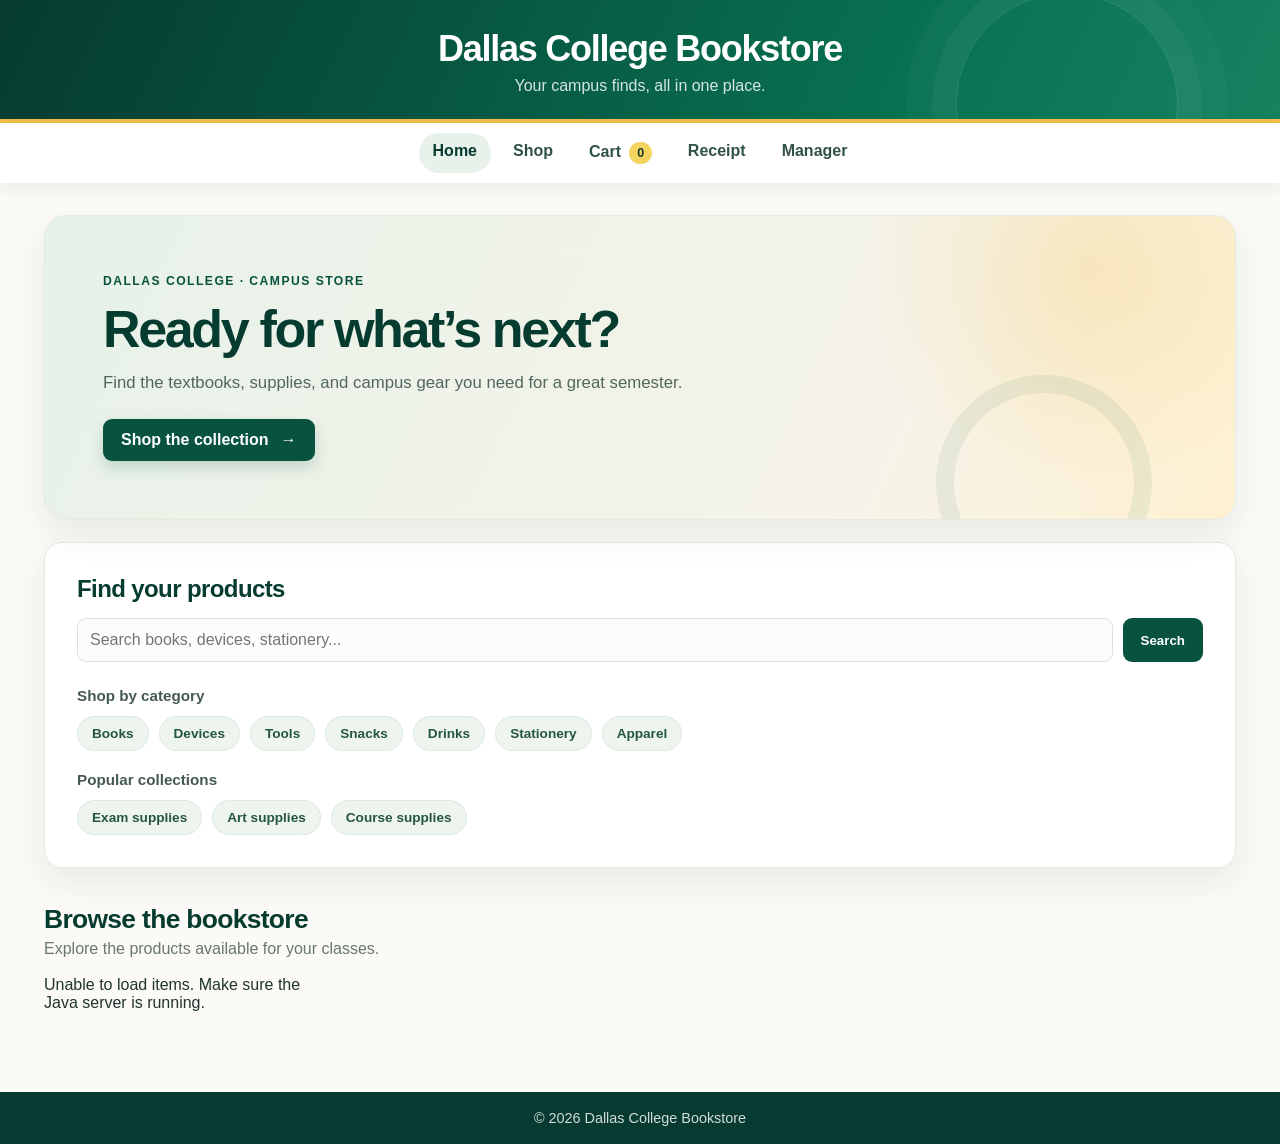
==== commit 491f5abd: "Merge pull request #13 from OTZYDK/feature/manager-catalog Improve storefront and checkout features" ====
--- a/frontend/index.html
+++ b/frontend/index.html
@@ -6,581 +6,75 @@
     <title>Dallas College Bookstore</title>
     <link rel="stylesheet" href="css/styles.css">
 </head>
+<body>
+    <header>
+        <h1>Dallas College Bookstore</h1>
+        <p>Your campus finds, all in one place.</p>
+    </header>
 
-<body>
+    <nav aria-label="Main navigation">
+        <a href="index.html" aria-current="page">Home</a>
+        <a href="#books">Shop</a>
+        <a href="cart.html">Cart <span class="cart-count" data-cart-count>0</span></a>
+        <a href="receipt.html">Receipt</a>
+        <a href="login.html">Manager</a>
+    </nav>
 
-<header>
-    <h1>Dallas College Bookstore</h1>
-    <p>Your one-stop shop for books, supplies, and college merchandise.</p>
-</header>
+    <main>
+        <section class="welcome">
+            <p class="welcome-kicker">DALLAS COLLEGE · CAMPUS STORE</p>
+            <h2>Ready for what’s next?</h2>
+            <p>Find the textbooks, supplies, and campus gear you need for a great semester.</p>
+            <a class="welcome-cta" href="#books">Shop the collection <span aria-hidden="true">→</span></a>
+        </section>
 
-<nav aria-label="Main navigation">
-    <a href="index.html">Home</a>
-    <a href="#books">Products</a>
-    <a href="#supplies">Supplies</a>
-    <a href="#cart">Cart</a>
-    <a href="#receipt">Receipt</a>
-    <a href="#sales-history">Sales History</a>
-    <a href="#manager">Manager</a>
-</nav>
+        <section class="search-section" id="categories" aria-labelledby="find-products-heading">
+            <h2 id="find-products-heading">Find your products</h2>
+            <form class="search-form" action="#books" method="get">
+                <input type="search" name="search" placeholder="Search books, devices, stationery..." aria-label="Search products">
+                <button type="submit">Search</button>
+            </form>
 
-<main>
-
-    <!-- Welcome -->
-    <section class="welcome">
-        <h2>Welcome to the Dallas College Bookstore</h2>
-        <p>
-            Find the textbooks, school supplies, and college merchandise
-            you need for your classes.
-        </p>
-    </section>
-
-    <!-- Product Search -->
-    <section id="product-search" class="welcome">
-        <h2>Find Your Products</h2>
-
-        <form id="search-form" class="search-form">
-            <label for="search-input">Search by product name</label>
-            <input
-                type="search"
-                id="search-input"
-                name="search"
-                placeholder="Example: Calculus textbook"
-                aria-label="Search products by name"
-            >
-            <button type="submit">Search</button>
-            <button type="reset" id="clear-search">Clear Search</button>
-        </form>
-    </section>
-
-    <!-- Browse Categories -->
-    <section id="browse-categories" class="welcome">
-        <h2>Browse Items by Category</h2>
-        <p>Select a category to find the products you need.</p>
-
-        <div class="category-links">
-            <a href="#books">BOOK</a>
-            <a href="#device">DEVICE</a>
-            <a href="#tool">TOOL</a>
-            <a href="#snack">SNACK</a>
-            <a href="#drink">DRINK</a>
-            <a href="#stationery">STATIONERY</a>
-            <a href="#apparel">APPAREL</a>
-            <a href="#error">ERROR</a>
-        </div>
-
-        <form id="category-filter-form">
-            <label for="category-filter">Choose a product category</label>
-            <select id="category-filter" name="category">
-                <option value="">All Categories</option>
-                <option value="BOOK">Books</option>
-                <option value="DEVICE">Devices</option>
-                <option value="TOOL">Tools</option>
-                <option value="SNACK">Snacks</option>
-                <option value="DRINK">Drinks</option>
-                <option value="STATIONERY">Stationery</option>
-                <option value="APPAREL">Apparel</option>
-                <option value="ERROR">Other</option>
-            </select>
-            <button type="submit">Browse Category</button>
-        </form>
-    </section>
-
-    <!-- Featured Products -->
-    <section id="books">
-        <h2>Featured Products</h2>
-
-        <!-- Preserve existing app.js connection -->
-        <div id="store-container" class="products">
-            <p>Loading items...</p>
-        </div>
-    </section>
-
-    <!-- Additional Category Anchors -->
-    <section id="device" class="category-anchor">
-        <h2>Devices</h2>
-        <p>Browse educational and technology devices.</p>
-    </section>
-
-    <section id="tool" class="category-anchor">
-        <h2>Tools</h2>
-        <p>Browse tools and learning equipment.</p>
-    </section>
-
-    <section id="snack" class="category-anchor">
-        <h2>Snacks</h2>
-        <p>Browse available bookstore snacks.</p>
-    </section>
-
-    <section id="drink" class="category-anchor">
-        <h2>Drinks</h2>
-        <p>Browse available drinks.</p>
-    </section>
-
-    <section id="stationery" class="category-anchor">
-        <h2>Stationery</h2>
-        <p>Browse notebooks, pencils, pens, and exam supplies.</p>
-    </section>
-
-    <section id="apparel" class="category-anchor">
-        <h2>Apparel</h2>
-        <p>Browse Dallas College merchandise and clothing.</p>
-    </section>
-
-    <section id="error" class="category-anchor">
-        <h2>Other Items</h2>
-        <p>Browse other bookstore products.</p>
-    </section>
-
-    <!-- School Supplies -->
-    <section id="supplies" class="welcome">
-        <h2>School Supplies</h2>
-        <p>
-            Shop notebooks, calculators, pens, backpacks,
-            and other supplies for your classes.
-        </p>
-    </section>
-
-    <!-- Shopping Cart -->
-    <section id="cart" class="welcome">
-        <h2>Shopping Cart</h2>
-        <p>Review your items before completing your purchase.</p>
-
-        <div class="cart-content">
-            <p>Your shopping cart items will appear here.</p>
-        </div>
-
-        <div class="cart-actions">
-            <button type="button" id="view-cart">View Cart</button>
-            <button type="button" id="cancel-transaction"
-                    class="cancel-button">
-                Cancel Entire Transaction
-            </button>
-        </div>
-
-        <details class="cancel-confirmation">
-            <summary>Confirm Transaction Cancellation</summary>
-
-            <div class="confirmation-content">
-                <h3>Are you sure?</h3>
-                <p>
-                    Canceling will remove all items from your
-                    shopping cart after you confirm.
-                </p>
-
-                <button type="button" id="confirm-cancel">
-                    Yes, Cancel My Transaction
-                </button>
-
-                <button type="button" id="keep-shopping">
-                    No, Keep Shopping
-                </button>
-            </div>
-        </details>
-
-        <p id="cancel-message" aria-live="polite"></p>
-
-<!-- Student ID Discount -->
-<div id="student-discount" class="student-discount">
-    <h3>Student Discount</h3>
-
-    <p>
-        Scan your Dallas College student ID to verify eligibility
-        and receive your student discount.
-    </p>
-
-    <form id="student-id-form">
-        <label for="student-id-number">Student ID Number</label>
-
-        <input
-            type="text"
-            id="student-id-number"
-            name="studentId"
-            placeholder="Enter or scan your student ID"
-            autocomplete="off"
-            required
-        >
-
-        <button type="submit" id="verify-student-id">
-            Verify Student ID
-        </button>
-    </form>
-
-    <p id="student-discount-message" aria-live="polite"></p>
-
-    <div class="student-discount-result">
-        <p><strong>Student Eligibility:</strong>
-            <span id="student-eligibility">Not verified</span>
-        </p>
-
-        <p><strong>Student Discount:</strong>
-            <span id="student-discount-amount">$0.00</span>
-        </p>
-    </div>
-</div>
-
-<!-- Employee Discount -->
-<div id="employee-discount" class="employee-discount">
-    <h3>Employee Discount</h3>
-
-    <p>
-        Enter or scan your employee ID to verify eligibility
-        and receive your employee discount.
-    </p>
-
-    <form id="employee-id-form">
-        <label for="employee-id-number">Employee ID Number</label>
-
-        <input
-            type="text"
-            id="employee-id-number"
-            name="employeeId"
-            placeholder="Enter or scan your employee ID"
-            autocomplete="off"
-            required
-        >
-
-        <button type="submit" id="verify-employee-id">
-            Verify Employee ID
-        </button>
-    </form>
-
-    <p id="employee-discount-message" aria-live="polite"></p>
-
-    <div class="employee-discount-result">
-        <p>
-            <strong>Employee Eligibility:</strong>
-            <span id="employee-eligibility">Not verified</span>
-        </p>
-
-        <p>
-            <strong>Employee Discount:</strong>
-            <span id="employee-discount-amount">$0.00</span>
-        </p>
-    </div>
-</div>
- </section>
-<!-- Itemized Receipt -->
-    <section id="receipt" class="welcome">
-        <h2>Itemized Receipt</h2>
-
-        <div class="receipt-heading">
-            <h3>Dallas College Bookstore</h3>
-            <p><strong>Receipt No.:</strong> <span id="receipt-number">Generated at checkout</span></p>
-            <p><strong>Customer:</strong> Student</p>
-            <p><strong>Date:</strong> <span id="receipt-date">Generated at checkout</span></p>
-        </div>
-
-        <div class="receipt-table-wrapper">
-            <table class="receipt-table">
-                <thead>
-                    <tr>
-                        <th>Item</th>
-                        <th>Qty.</th>
-                        <th>Unit Price</th>
-                        <th>Tax</th>
-                        <th>Discount</th>
-                        <th>Amount</th>
-                    </tr>
-                </thead>
-
-                <tbody id="receipt-items">
-                    <tr>
-                        <td colspan="6">
-                            Your purchased items will appear here after checkout.
-                        </td>
-                    </tr>
-                </tbody>
-
-                <tfoot>
-                    <tr>
-                        <td colspan="5">Subtotal</td>
-                        <td id="receipt-subtotal">—</td>
-                    </tr>
-                    <tr>
-                        <td colspan="5">Tax</td>
-                        <td id="receipt-tax">—</td>
-                    </tr>
-                    <tr>
-                        <td colspan="5">Discount</td>
-                        <td id="receipt-discount">—</td>
-                    </tr>
-                    <tr>
-                        <td colspan="5"><strong>Total</strong></td>
-                        <td id="receipt-total"><strong>—</strong></td>
-                    </tr>
-                </tfoot>
-            </table>
-        </div>
-
-        <p class="receipt-thanks">
-            Thank you for shopping at Dallas College Bookstore!
-        </p>
-
-        <button type="button" class="print-button"
-                onclick="window.print()">
-            Print Receipt
-        </button>
-    </section>
-
-    <!--  Sales History -->
-    <section id="sales-history" class="welcome">
-        <h2>Completed Sales History</h2>
-
-        <p>
-            View records of completed bookstore transactions.
-            Every successful sale should be saved by the system.
-        </p>
-
-        <div class="sales-summary">
-            <div class="sales-summary-card">
-                <h3>Total Completed Sales</h3>
-                <p id="total-sales">0</p>
+            <div class="category-section">
+                <h3>Shop by category</h3>
+                <nav class="category-links" aria-label="Product categories">
+                    <a href="#books">Books</a>
+                    <a href="#device">Devices</a>
+                    <a href="#tool">Tools</a>
+                    <a href="#snack">Snacks</a>
+                    <a href="#drink">Drinks</a>
+                    <a href="#stationery">Stationery</a>
+                    <a href="#apparel">Apparel</a>
+                </nav>
             </div>
 
-            <div class="sales-summary-card">
-                <h3>Total Sales Revenue</h3>
-                <p id="total-revenue">$0.00</p>
+            <div class="category-section">
+                <h3>Popular collections</h3>
+                <nav class="category-links" aria-label="Popular product collections">
+                    <a href="#exam-supplies">Exam supplies</a>
+                    <a href="#art-supplies">Art supplies</a>
+                    <a href="#course-supplies">Course supplies</a>
+                </nav>
             </div>
-        </div>
+        </section>
 
-        <div class="receipt-table-wrapper">
-            <table class="receipt-table">
-                <thead>
-                    <tr>
-                        <th>Transaction ID</th>
-                        <th>Date and Time</th>
-                        <th>Items Purchased</th>
-                        <th>Subtotal</th>
-                        <th>Tax</th>
-                        <th>Discount</th>
-                        <th>Total Paid</th>
-                        <th>Payment Method</th>
-                    </tr>
-                </thead>
+        <section id="books" aria-labelledby="catalog-heading">
+            <div class="catalog-heading">
+                <h2 id="catalog-heading">Browse the bookstore</h2>
+                <p>Explore the products available for your classes.</p>
+            </div>
+            <div id="store-container" class="products" aria-live="polite">
+                <p>Loading items...</p>
+            </div>
+        </section>
+    </main>
 
-                <tbody id="sales-history-body">
-                    <tr>
-                        <td colspan="8">
-                            No completed sales records available.
-                        </td>
-                    </tr>
-                </tbody>
-            </table>
-        </div>
+    <footer>
+        <p>&copy; 2026 Dallas College Bookstore</p>
+    </footer>
 
-        <p id="sales-history-message" aria-live="polite"></p>
-    </section>
-
-    <!-- Manager Catalog -->
-    <section id="manager" class="welcome">
-        <h2>Manager Catalog</h2>
-        <p>Add, edit, or remove bookstore items.</p>
-
-        <form id="item-form">
-            <label for="item-id">Item ID</label>
-            <input type="number" id="item-id"
-                   placeholder="Item ID" required>
-
-            <label for="item-price">Price ($)</label>
-            <input type="number" id="item-price"
-                   placeholder="Price" min="0" step="0.01" required>
-
-            <label for="item-description">Description</label>
-            <input type="text" id="item-description"
-                   placeholder="Product description" required>
-
-            <label for="item-category">Category</label>
-            <select id="item-category" required>
-                <option value="">Select Category</option>
-                <option value="BOOK">Book</option>
-                <option value="DEVICE">Device</option>
-                <option value="TOOL">Tool</option>
-                <option value="SNACK">Snack</option>
-                <option value="DRINK">Drink</option>
-                <option value="STATIONERY">Stationery</option>
-                <option value="APPAREL">Apparel</option>
-                <option value="ERROR">Other</option>
-            </select>
-
-            <label for="item-tags">Tags</label>
-            <input type="text" id="item-tags" placeholder="Product tags">
-
-            <div class="manager-buttons">
-                <button type="submit">Add Item</button>
-                <button type="button" id="update-item">Update Item</button>
-                <button type="button" id="delete-item">Delete Item</button>
-            </div>
-        </form>
-    </section>
-
-    <!-- Product Tax Settings -->
-    <section id="tax-settings" class="welcome">
-        <h2>Product Tax Settings</h2>
-        <p>Set the tax treatment for each bookstore product.</p>
-
-        <form id="tax-settings-form">
-            <label for="tax-item-id">Product ID</label>
-            <input type="number" id="tax-item-id"
-                   name="itemId" placeholder="Enter product ID">
-
-            <label for="tax-rate">Tax Rate (%)</label>
-            <input type="number" id="tax-rate"
-                   name="taxRate" min="0" max="100"
-                   step="0.001" placeholder="Enter applicable tax rate">
-
-            <label class="inline-option">
-                <input type="checkbox" id="item-tax-exempt"
-                       name="taxExempt">
-                Mark this product as tax exempt
-            </label>
-
-            <button type="submit">Save Product Tax Settings</button>
-        </form>
-
-        <h3>Category Tax Settings</h3>
-
-        <form id="category-tax-form">
-            <label for="tax-category">Select Category</label>
-            <select id="tax-category" name="category">
-                <option value="">Select Category</option>
-                <option value="BOOK">Book</option>
-                <option value="DEVICE">Device</option>
-                <option value="TOOL">Tool</option>
-                <option value="SNACK">Snack</option>
-                <option value="DRINK">Drink</option>
-                <option value="STATIONERY">Stationery</option>
-                <option value="APPAREL">Apparel</option>
-            </select>
-
-            <label class="inline-option">
-                <input type="checkbox" id="category-tax-exempt"
-                       name="taxExempt">
-                Mark this entire category as tax exempt
-            </label>
-
-            <button type="submit">Save Category Tax Settings</button>
-        </form>
-
-        <p class="form-note">
-            Tax rates and exemptions must follow applicable
-            sales-tax rules. Confirm settings before checkout.
-        </p>
-    </section>
-
-    <!-- Discount Management -->
-    <section id="discount-management" class="welcome">
-        <h2>Discount Management</h2>
-        <p>Create discounts for selected bookstore categories.</p>
-
-        <form id="discount-form">
-
-            <label for="discount-name">Discount Name</label>
-            <input type="text" id="discount-name"
-                   name="discountName"
-                   placeholder="Example: Back to School Sale" required>
-
-            <label for="discount-type">Discount Type</label>
-            <select id="discount-type" name="discountType" required>
-                <option value="">Choose Discount Type</option>
-                <option value="PERCENT">Percentage Off (%)</option>
-                <option value="DOLLAR">Dollar Amount Off ($)</option>
-            </select>
-
-            <label for="discount-value">Discount Value</label>
-            <input type="number" id="discount-value"
-                   name="discountValue" min="0"
-                   step="0.01" placeholder="Enter discount amount" required>
-
-            <fieldset>
-                <legend>Categories That Qualify for This Discount</legend>
-
-                <label class="inline-option">
-                    <input type="checkbox" name="discountCategories"
-                           value="BOOK"> Books
-                </label>
-
-                <label class="inline-option">
-                    <input type="checkbox" name="discountCategories"
-                           value="DEVICE"> Devices
-                </label>
-
-                <label class="inline-option">
-                    <input type="checkbox" name="discountCategories"
-                           value="TOOL"> Tools
-                </label>
-
-                <label class="inline-option">
-                    <input type="checkbox" name="discountCategories"
-                           value="SNACK"> Snacks
-                </label>
-
-                <label class="inline-option">
-                    <input type="checkbox" name="discountCategories"
-                           value="DRINK"> Drinks
-                </label>
-
-                <label class="inline-option">
-                    <input type="checkbox" name="discountCategories"
-                           value="STATIONERY"> Stationery
-                </label>
-
-                <label class="inline-option">
-                    <input type="checkbox" name="discountCategories"
-                           value="APPAREL"> Apparel
-                </label>
-            </fieldset>
-
-            <label for="discount-start">Start Date</label>
-            <input type="date" id="discount-start" name="startDate">
-
-            <label for="discount-end">End Date</label>
-            <input type="date" id="discount-end" name="endDate">
-
-            <button type="submit">Create Discount</button>
-        </form>
-    </section>
-
-    <!-- Additional Product Form -->
-    <section id="manager-add-product" class="welcome">
-        <h2>Add a Bookstore Product</h2>
-        <p>Use this form to add a new bookstore product.</p>
-
-        <form id="addItemForm">
-            <label for="product-id">ID</label>
-            <input type="number" id="product-id" name="id"
-                   placeholder="Enter product ID">
-
-            <label for="product-price">Price</label>
-            <input type="number" id="product-price" name="price"
-                   placeholder="Enter price" min="0" step="0.01">
-
-            <label for="product-description">Description</label>
-            <input type="text" id="product-description"
-                   name="description" placeholder="Product description">
-
-            <label for="product-category">Category</label>
-            <input type="text" id="product-category"
-                   name="category" placeholder="Example: BOOK">
-
-            <label for="product-tags">Tags</label>
-            <input type="text" id="product-tags"
-                   name="tags" placeholder="Example: exam supplies">
-
-            <button type="submit">Add Product</button>
-        </form>
-
-        <div id="form-message" aria-live="polite"></div>
-    </section>
-
-</main>
-
-<footer>
-    <p>&copy; 2026 Dallas College Bookstore</p>
-</footer>
-
-<!-- Keep your existing JavaScript file -->
-<script src="js/app.js"></script>
-
+    <script src="js/pricing.js"></script>
+    <script src="js/cart.js"></script>
+    <script src="js/app.js"></script>
 </body>
 </html>
--- a/frontend/css/styles.css
+++ b/frontend/css/styles.css
@@ -2,345 +2,710 @@
 
 /* ---------- Global Styles ---------- */
 * {
-  box-sizing: border-box;
-  margin: 0;
-  padding: 0;
+    box-sizing: border-box;
+    margin: 0;
+    padding: 0;
 }
 
 body {
-  font-family: Arial, sans-serif;
-  background-color: #f5f5f5;
-  color: #333;
+    font-family: Arial, sans-serif;
+    background-color: #f5f5f5;
+    color: #333;
 }
 
 /* ---------- Header ---------- */
 header {
-  background-color: #006633;
-  color: white;
-  padding: 20px;
-  text-align: center;
+    background-color: #006633;
+    color: white;
+    padding: 20px;
+    text-align: center;
 }
 
 header h1 {
-  margin-bottom: 10px;
+    margin-bottom: 10px;
 }
 
 /* ---------- Main Navigation ---------- */
 body > nav {
-  background-color: #006747;
-  padding: 12px;
-  text-align: center;
+    background-color: #006747;
+    padding: 12px;
+    text-align: center;
 }
 
 body > nav a {
-  color: white;
-  text-decoration: none;
-  margin: 0 15px;
-  font-weight: bold;
+    color: white;
+    text-decoration: none;
+    margin: 0 15px;
+    font-weight: bold;
 }
 
 body > nav a:hover {
-  text-decoration: underline;
+    text-decoration: underline;
 }
 
 /* ---------- Main Content ---------- */
 main {
-  max-width: 1200px;
-  margin: 30px auto;
-  padding: 20px;
+    max-width: 1200px;
+    margin: 30px auto;
+    padding: 20px;
 }
 
 .welcome {
-  background-color: white;
-  padding: 30px;
-  text-align: center;
-  border-radius: 8px;
-  margin-bottom: 30px;
+    background-color: white;
+    padding: 30px;
+    text-align: center;
+    border-radius: 8px;
+    margin-bottom: 30px;
 }
 
 /* ---------- Search Bar ---------- */
 .search-section {
-  background-color: white;
-  padding: 25px;
-  border-radius: 8px;
-  margin-bottom: 30px;
-  box-shadow: 0 2px 6px rgba(0, 0, 0, 0.1);
+    background-color: white;
+    padding: 25px;
+    border-radius: 8px;
+    margin-bottom: 30px;
+    box-shadow: 0 2px 6px rgba(0, 0, 0, 0.1);
 }
 
 .search-section h2 {
-  color: #006633;
-  margin-bottom: 15px;
+    color: #006633;
+    margin-bottom: 15px;
 }
 
 .search-form {
-  display: flex;
-  gap: 10px;
-  margin-bottom: 25px;
+    display: flex;
+    gap: 10px;
+    margin-bottom: 25px;
 }
 
 .search-form input[type="search"] {
-  flex: 1;
-  min-width: 0;
-  padding: 12px;
-  border: 1px solid #ccc;
-  border-radius: 5px;
-  font-size: 16px;
+    flex: 1;
+    min-width: 0;
+    padding: 12px;
+    border: 1px solid #ccc;
+    border-radius: 5px;
+    font-size: 16px;
 }
 
 .search-form input[type="search"]:focus {
-  outline: 2px solid #006747;
-  outline-offset: 2px;
-}
-
-/* ---------- Category and Tag Links ---------- */
+    outline: 2px solid #006747;
+    outline-offset: 2px;
+}
+
+/* ---------- Categories and Tags ---------- */
 .category-section {
-  margin-top: 20px;
+    margin-top: 20px;
 }
 
 .category-section h3 {
-  margin-bottom: 12px;
-  color: #333;
+    margin-bottom: 12px;
+    color: #333;
 }
 
 .category-links {
-  display: flex;
-  flex-wrap: wrap;
-  gap: 10px;
-  background-color: transparent;
-  padding: 0;
-  text-align: left;
+    display: flex;
+    flex-wrap: wrap;
+    gap: 10px;
+    background-color: transparent;
+    padding: 0;
+    text-align: left;
 }
 
 .category-links a {
-  display: inline-block;
-  margin: 0;
-  padding: 10px 14px;
-  background-color: #006747;
-  color: white;
-  text-decoration: none;
-  border-radius: 5px;
-  font-size: 14px;
-  font-weight: bold;
+    display: inline-block;
+    margin: 0;
+    padding: 10px 14px;
+    background-color: #006747;
+    color: white;
+    text-decoration: none;
+    border-radius: 5px;
+    font-size: 14px;
+    font-weight: bold;
 }
 
 .category-links a:hover,
 .category-links a:focus {
-  background-color: #004d35;
-  text-decoration: underline;
+    background-color: #004d35;
+    text-decoration: underline;
 }
 
 /* ---------- Products ---------- */
 .products {
-  display: grid;
-  grid-template-columns: repeat(auto-fit, minmax(220px, 1fr));
-  gap: 20px;
+    display: grid;
+    grid-template-columns: repeat(auto-fit, minmax(220px, 1fr));
+    gap: 20px;
 }
 
 .product,
 .item-card {
-  background-color: white;
-  padding: 20px;
-  border-radius: 8px;
-  box-shadow: 0 2px 6px rgba(0, 0, 0, 0.1);
+    background-color: white;
+    padding: 20px;
+    border-radius: 8px;
+    box-shadow: 0 2px 6px rgba(0, 0, 0, 0.1);
 }
 
 .product h3,
 .item-card h3 {
-  margin-bottom: 10px;
+    margin-bottom: 10px;
 }
 
 .price {
-  font-weight: bold;
-  margin: 10px 0;
-}
-
-/* ---------- Product Category Labels ---------- */
+    font-weight: bold;
+    margin: 10px 0;
+}
+
 .item-category {
-  display: inline-block;
-  font-size: 0.75rem;
-  text-transform: uppercase;
-  letter-spacing: 0.05em;
-  color: #666;
-  margin-bottom: 6px;
+    display: inline-block;
+    font-size: 0.75rem;
+    text-transform: uppercase;
+    letter-spacing: 0.05em;
+    color: #666;
+    margin-bottom: 6px;
 }
 
 /* ---------- Product Tags ---------- */
 .tags {
-  display: flex;
-  flex-wrap: wrap;
-  gap: 6px;
-  margin-top: 10px;
+    display: flex;
+    flex-wrap: wrap;
+    gap: 6px;
+    margin-top: 10px;
 }
 
 .tag {
-  display: inline-block;
-  font-size: 12px;
-  background-color: #e5f2e9;
-  color: #006633;
-  padding: 5px 8px;
-  border-radius: 4px;
+    display: inline-block;
+    font-size: 12px;
+    background-color: #e5f2e9;
+    color: #006633;
+    padding: 5px 8px;
+    border-radius: 4px;
 }
 
 /* ---------- Buttons ---------- */
 button {
-  background-color: #006747;
-  color: white;
-  border: none;
-  padding: 10px 18px;
-  border-radius: 5px;
-  cursor: pointer;
+    background-color: #006747;
+    color: white;
+    border: none;
+    padding: 10px 18px;
+    border-radius: 5px;
+    cursor: pointer;
 }
 
 button:hover {
-  background-color: #004d35;
-}
-
-/* ---------- Manager Forms ---------- */
-#item-form,
-#addItemForm {
-  display: flex;
-  flex-direction: column;
-  gap: 12px;
-  max-width: 600px;
-  margin: 20px auto 0;
+    background-color: #004d35;
+}
+
+/* ---------- Manager Dashboard ---------- */
+.manager-heading {
+    margin-bottom: 28px;
+}
+
+.manager-heading h2 {
+    font-size: 2rem;
+    margin-bottom: 6px;
+}
+
+.manager-form-card {
+    max-width: 850px;
+    margin: 0 auto;
+    padding: 28px;
+    background: #ffffff;
+    border: 1px solid #e0e8e2;
+    border-radius: 14px;
+    text-align: left;
+    box-shadow: 0 5px 18px rgba(0, 50, 25, 0.07);
+}
+
+.form-heading {
+    margin-bottom: 24px;
+    padding-bottom: 16px;
+    border-bottom: 1px solid #e7ede8;
+}
+
+.form-heading h3 {
+    color: #005536;
+    font-size: 1.3rem;
+    margin-bottom: 4px;
+}
+
+.form-heading p,
+.catalog-heading p {
+    color: #66736a;
+}
+
+#item-form {
+    display: grid;
+    grid-template-columns: repeat(2, minmax(0, 1fr));
+    gap: 18px;
+    margin: 0;
+    max-width: none;
+}
+
+.form-field {
+    display: flex;
+    flex-direction: column;
+    gap: 7px;
+}
+
+.form-field label {
+    color: #344b3b;
+    font-weight: bold;
+    font-size: 0.9rem;
 }
 
 #item-form input,
-#item-form select,
-#addItemForm input {
-  width: 100%;
-  padding: 10px;
-  border: 1px solid #ccc;
-  border-radius: 5px;
-  font-size: 15px;
-}
-
-#addItemForm label {
-  text-align: left;
-  font-weight: bold;
+#item-form select {
+    width: 100%;
+    min-width: 0;
+    padding: 12px 13px;
+    border: 1px solid #d4ded7;
+    border-radius: 7px;
+    background: #fbfdfb;
+    color: #333;
+    font: inherit;
+}
+
+#item-form input:focus,
+#item-form select:focus {
+    outline: 2px solid #a6d5b8;
+    border-color: #006747;
+}
+
+.form-field small {
+    color: #748077;
+    font-size: 0.78rem;
+}
+
+.full-width {
+    grid-column: 1 / -1;
+}
+
+.form-actions {
+    display: flex;
+    flex-wrap: wrap;
+    gap: 10px;
+    margin-top: 6px;
+}
+
+.form-actions button {
+    flex: 1;
+    min-height: 44px;
+    border-radius: 8px;
+    font-weight: bold;
+    padding: 13px 18px;
+    transition: background-color 0.2s, transform 0.2s;
+}
+
+.form-actions button:hover {
+    transform: translateY(-2px);
+}
+
+.form-actions .update-button {
+    background-color: #285A9D;
+    color: #FFFFFF;
+}
+
+.form-actions .update-button:hover {
+    background-color: #1D457A;
+}
+
+.form-actions .delete-button {
+    background-color: #B93832;
+    color: #FFFFFF;
+}
+
+.form-actions .delete-button:hover {
+    background-color: #922B27;
+}
+
+.catalog-section {
+    margin-top: 40px;
+}
+
+.catalog-heading {
+    margin-bottom: 20px;
+}
+
+.catalog-heading h2 {
+    margin-bottom: 4px;
+}
+
+/* ---------- Manager Login ---------- */
+.login-card {
+    max-width: 520px;
+    margin: 45px auto;
+    padding: 38px 32px;
+    background: #ffffff;
+    border: 1px solid #e0e8e2;
+    border-radius: 16px;
+    box-shadow: 0 8px 28px rgba(0, 50, 25, 0.09);
+    text-align: left;
+}
+
+.login-card h2 {
+    color: #005536;
+    font-size: 1.8rem;
+    margin-bottom: 6px;
+    text-align: center;
+}
+
+.login-card > p {
+    color: #66736a;
+    text-align: center;
+    margin-bottom: 25px;
+}
+
+#login-form {
+    display: flex;
+    flex-direction: column;
+    gap: 18px;
+}
+
+#login-form .form-field {
+    display: flex;
+    flex-direction: column;
+    gap: 7px;
+}
+
+#login-form label {
+    color: #344b3b;
+    font-size: 0.9rem;
+    font-weight: bold;
+}
+
+#login-form input {
+    width: 100%;
+    padding: 13px 14px;
+    border: 1px solid #d4ded7;
+    border-radius: 7px;
+    background: #fbfdfb;
+    font: inherit;
+}
+
+#login-form input:focus {
+    outline: 2px solid #a6d5b8;
+    border-color: #006747;
+}
+
+#login-form button {
+    width: 100%;
+    padding: 14px;
+    margin-top: 2px;
+    background: #006747;
+    color: #ffffff;
+    border-radius: 8px;
+    font-size: 1rem;
+    font-weight: bold;
+}
+
+#login-form button:hover {
+    background: #004d35;
+}
+
+#login-error {
+    margin: 0;
+    text-align: center;
+    font-size: 0.9rem;
 }
 
 /* ---------- Footer ---------- */
 footer {
-  background-color: #003b5c;
-  color: white;
-  text-align: center;
-  padding: 20px;
-  margin-top: 40px;
+    background-color: #003b5c;
+    color: white;
+    text-align: center;
+    padding: 20px;
+    margin-top: 40px;
 }
 
 /* ---------- Mobile Layout ---------- */
 @media (max-width: 600px) {
-  main {
-    padding: 12px;
-  }
-
-  .search-form {
-    flex-direction: column;
-  }
-
-  .search-form button {
+    main {
+        padding: 12px;
+    }
+
+    .search-form {
+        flex-direction: column;
+    }
+
+    .search-form button {
+        width: 100%;
+    }
+
+    .category-links {
+        gap: 8px;
+    }
+
+    .category-links a {
+        padding: 9px 10px;
+    }
+
+    body > nav a {
+        display: inline-block;
+        margin: 5px 8px;
+    }
+
+    .products {
+        grid-template-columns: 1fr;
+    }
+
+    .welcome,
+    .search-section {
+        padding: 20px;
+    }
+
+    .manager-heading h2 {
+        font-size: 1.6rem;
+    }
+
+    .manager-form-card {
+        padding: 20px 15px;
+    }
+
+    #item-form {
+        grid-template-columns: 1fr;
+    }
+
+    .form-actions {
+        flex-direction: column;
+    }
+
+    .form-actions button {
+        width: 100%;
+    }
+
+    .login-card {
+        margin: 25px auto;
+        padding: 28px 20px;
+    }
+}
+
+/* ---------- Shopping Cart ---------- */
+.cart-count {
+    display: inline-flex;
+    align-items: center;
+    justify-content: center;
+    min-width: 1.4rem;
+    height: 1.4rem;
+    margin-left: 4px;
+    padding: 0 5px;
+    border-radius: 999px;
+    background: #f4d35e;
+    color: #173b2a;
+    font-size: 0.78rem;
+    font-weight: bold;
+}
+
+.cart-page-card {
+    max-width: 900px;
+    margin: 0 auto;
+    padding: 32px;
+    background: #fff;
+    border: 1px solid #e0e8e2;
+    border-radius: 14px;
+    box-shadow: 0 5px 18px rgba(0, 50, 25, 0.07);
+}
+
+.cart-page-heading {
+    margin-bottom: 22px;
+}
+
+.cart-page-heading h2 {
+    margin-bottom: 6px;
+    color: #005536;
+}
+
+.cart-page-heading p,
+.cart-line-details p {
+    color: #66736a;
+}
+
+.cart-code-form {
+    max-width: 520px;
+    margin-bottom: 10px;
+}
+
+.cart-code-form label {
+    display: block;
+    margin-bottom: 7px;
+    color: #344b3b;
+    font-weight: bold;
+}
+
+.cart-code-controls {
+    display: flex;
+    gap: 10px;
+}
+
+.cart-code-controls input {
+    flex: 1;
+    min-width: 0;
+    padding: 11px 12px;
+    border: 1px solid #d4ded7;
+    border-radius: 7px;
+    font: inherit;
+}
+
+.cart-feedback {
+    min-height: 1.5em;
+    margin: 8px 0 14px;
+    color: #005536;
+}
+
+.cart-feedback.is-error {
+    color: #b93832;
+}
+
+.cart-items {
+    border-top: 1px solid #e7ede8;
+}
+
+.cart-empty {
+    padding: 24px 4px;
+    color: #66736a;
+}
+
+.cart-line {
+    display: grid;
+    grid-template-columns: minmax(170px, 2fr) minmax(90px, 1fr) auto minmax(75px, 0.7fr) auto;
+    align-items: center;
+    gap: 16px;
+    padding: 18px 4px;
+    border-bottom: 1px solid #e7ede8;
+}
+
+.cart-line-details h3 {
+    margin-bottom: 5px;
+    font-size: 1rem;
+}
+
+.cart-line-details p,
+.cart-line-price {
+    margin: 0;
+    font-size: 0.88rem;
+}
+
+.cart-line-total {
+    text-align: right;
+}
+
+.quantity-controls {
+    display: inline-flex;
+    align-items: center;
+    gap: 8px;
+}
+
+.quantity-button {
+    width: 34px;
+    height: 34px;
+    padding: 0;
+    border-radius: 7px;
+    font-size: 1.1rem;
+}
+
+.quantity-value {
+    min-width: 1.5em;
+    text-align: center;
+    font-weight: bold;
+}
+
+.remove-item-button {
+    padding: 8px 10px;
+    background: #fff;
+    color: #a62c27;
+    border: 1px solid #e4c3c1;
+}
+
+.remove-item-button:hover {
+    background: #fff1f0;
+}
+
+.cart-summary {
+    max-width: 400px;
+    margin: 24px 0 0 auto;
+}
+
+.cart-summary > p {
+    display: flex;
+    justify-content: space-between;
+    gap: 16px;
+    margin: 10px 0;
+}
+
+
+.cart-total-row {
+    padding-top: 12px;
+    border-top: 1px solid #d4ded7;
+    font-size: 1.1rem;
+}
+
+.cart-tax-row {
+    color: #52675a;
+}
+
+.continue-shopping {
+    display: inline-block;
+    margin-top: 12px;
+    color: #006747;
+    font-weight: bold;
+}
+
+.add-to-cart-button {
     width: 100%;
-  }
-
-  .category-links {
-    gap: 8px;
-  }
-
-  .category-links a {
-    padding: 9px 10px;
-  }
-
-  body > nav a {
-    display: inline-block;
-    margin: 5px 8px;
-  }
-
-  .products {
-    grid-template-columns: 1fr;
-  }
-
-  .welcome,
-  .search-section {
-    padding: 20px;
-  }
-}
-
-
-/* Manager Catalog form */
-#manager form {
-    max-width: 600px;
-    margin: 20px auto;
-    padding: 20px;
-    background-color: #f8f9fa;
-    border: 1px solid #ddd;
-    border-radius: 8px;
-}
-
-#manager form label {
-    display: block;
     margin-top: 14px;
-    margin-bottom: 6px;
     font-weight: bold;
 }
 
-#manager form input,
-#manager form textarea,
-#manager form select {
-    display: block;
-    width: 100%;
-    box-sizing: border-box;
-    padding: 10px;
-    border: 1px solid #bbb;
-    border-radius: 5px;
-    font: inherit;
-}
-
-#manager form textarea {
-    min-height: 90px;
-    resize: vertical;
-}
-
-.manager-buttons {
-    display: flex;
-    flex-wrap: wrap;
-    gap: 10px;
-    margin-top: 20px;
-}
-
-.manager-buttons button {
-    padding: 10px 14px;
-    border: none;
-    border-radius: 5px;
-    background-color: #006633;
-    color: white;
-    cursor: pointer;
-}
-
-.manager-buttons button:hover {
-    background-color: #004d26;
-}
-
-@media (max-width: 600px) {
-    #manager form {
-        padding: 14px;
-    }
-
-    .manager-buttons {
+button:disabled {
+    cursor: default;
+    opacity: 0.75;
+}
+
+@media (max-width: 700px) {
+    .cart-page-card {
+        padding: 22px 16px;
+    }
+
+    .cart-line {
+        grid-template-columns: 1fr auto;
+        gap: 10px;
+    }
+
+    .cart-line-details {
+        grid-column: 1 / -1;
+    }
+
+    .cart-line-price {
+        grid-column: 1;
+    }
+
+    .quantity-controls {
+        grid-column: 2;
+        grid-row: 2;
+    }
+
+    .cart-line-total {
+        grid-column: 1;
+        text-align: left;
+    }
+
+    .remove-item-button {
+        grid-column: 2;
+        grid-row: 3;
+        justify-self: end;
+    }
+
+    .cart-code-controls {
         flex-direction: column;
     }
-
-    .manager-buttons button {
-        width: 100%;
-    }
-}
-
-/* Itemized Receipt */
-
-#receipt {
-    max-width: 900px;
-    margin: 30px auto;
-    padding: 24px;
+}
+
+/* Itemized receipt */
+.receipt-page-card {
+    max-width: 1000px;
+}
+
+.receipt-status {
+    margin: 14px 0;
+    color: #52675a;
 }
 
 .receipt-table-wrapper {
@@ -350,679 +715,1539 @@
 
 .receipt-table {
     width: 100%;
-    margin: 20px 0;
     border-collapse: collapse;
-    background: #ffffff;
+    margin: 16px 0;
+    background: #fff;
 }
 
 .receipt-table th,
 .receipt-table td {
     padding: 12px;
-    border: 1px solid #dddddd;
+    border-bottom: 1px solid #e0e8e2;
     text-align: left;
+    white-space: nowrap;
 }
 
 .receipt-table th {
-    background-color: #006633;
-    color: #ffffff;
-}
-
-.receipt-table tfoot td {
-    text-align: right;
-}
-
-.receipt-table tfoot tr:last-child {
-    color: #006633;
-    font-size: 1.1rem;
-}
-
-.receipt-thanks {
+    background: #f0f6f1;
+    color: #234b36;
+}
+
+.receipt-table td:first-child {
+    white-space: normal;
+}
+
+.receipt-actions {
+    display: flex;
+    flex-wrap: wrap;
+    align-items: center;
+    gap: 16px;
     margin-top: 24px;
-    text-align: center;
-}
-
-#receipt button {
-    display: block;
-    margin: 20px auto;
-    padding: 10px 18px;
-    color: #ffffff;
-    background-color: #006633;
-    border: none;
-    border-radius: 5px;
-    cursor: pointer;
-}
-
-#receipt button:hover {
-    background-color: #004d26;
+}
+
+.receipt-actions .continue-shopping {
+    margin-top: 0;
 }
 
 @media print {
     body > header,
     body > nav,
     body > footer,
-    #receipt button {
+    .receipt-actions {
         display: none;
     }
 
-    #receipt {
+    body {
+        background: #fff;
+    }
+
+    main {
+        max-width: none;
         margin: 0;
-        max-width: none;
-        border: none;
+        padding: 0;
+    }
+
+    .receipt-page-card {
+        border: 0;
         box-shadow: none;
     }
 }
 
-/* =================================
-   SHOPPING CART
-================================= */
-
-.cart-content {
-    background-color: #f5f5f5;
-    padding: 20px;
-    border-radius: 8px;
-    margin: 15px 0;
-}
-
-.cart-actions {
-    display: flex;
-    flex-wrap: wrap;
-    gap: 12px;
-    margin-top: 20px;
-}
-
-.cart-actions button {
-    padding: 12px 20px;
-    border: none;
-    border-radius: 5px;
-    cursor: pointer;
-    font-size: 15px;
-}
-
-#view-cart {
-    background-color: #006747;
-    color: white;
-}
-
-#view-cart:hover {
-    background-color: #004d35;
-}
-
-/* =================================
-   CANCEL TRANSACTION
-================================= */
-
-.cancel-button {
-    background-color: #b22222;
-    color: white;
-}
-
-.cancel-button:hover {
-    background-color: #8b0000;
-}
-
-.cancel-confirmation {
-    margin-top: 20px;
-    padding: 15px;
-    border: 1px solid #b22222;
-    border-radius: 8px;
-    background-color: #fff3f3;
-}
-
-.cancel-confirmation summary {
-    color: #8b0000;
-    font-weight: bold;
-    cursor: pointer;
-}
-
-.confirmation-content {
-    margin-top: 15px;
-}
-
-.confirmation-content h3 {
-    color: #8b0000;
-}
-
-.confirmation-content button {
-    padding: 10px 15px;
-    margin: 5px;
-    border: none;
-    border-radius: 5px;
-    cursor: pointer;
-}
-
-#confirm-cancel {
-    background-color: #b22222;
-    color: white;
-}
-
-#keep-shopping {
-    background-color: #006747;
-    color: white;
-}
-
-.cancel-notice {
-    color: #555;
-    font-size: 14px;
-    margin-top: 15px;
-}
-
-#cancel-message {
-    margin-top: 15px;
-    font-weight: bold;
-}
-
-/* =================================
-   ITEMIZED RECEIPT
-================================= */
-
-.receipt-heading {
-    margin-bottom: 20px;
-}
-
-.receipt-table-wrapper {
-    width: 100%;
-    overflow-x: auto;
-}
-
-.receipt-table {
-    width: 100%;
-    border-collapse: collapse;
-    margin-top: 15px;
-}
-
-.receipt-table th,
-.receipt-table td {
-    border: 1px solid #ddd;
-    padding: 12px;
-    text-align: left;
-}
-
-.receipt-table th {
-    background-color: #006747;
-    color: white;
-}
-
-.receipt-table tfoot {
-    background-color: #f1f1f1;
-    font-weight: bold;
-}
-
-.receipt-thanks {
-    margin-top: 20px;
-    font-weight: bold;
-}
-
-.print-button {
-    background-color: #006747;
-    color: white;
-    padding: 12px 20px;
-    border: none;
-    border-radius: 5px;
-    cursor: pointer;
-}
-
-.print-button:hover {
-    background-color: #004d35;
-}
-@media screen and (max-width: 600px) {
-
-    .cart-actions {
-        flex-direction: column;
-    }
-
-    .cart-actions button {
-        width: 100%;
-    }
-
+@media (max-width: 700px) {
     .receipt-table th,
     .receipt-table td {
-        padding: 8px;
-        font-size: 13px;
-    }
-}
-@media print {
-
-    header,
-    nav,
-    footer,
-    main > section:not(#receipt),
-    .print-button {
-        display: none !important;
-    }
-
-    #receipt {
-        display: block !important;
-        width: 100%;
-        margin: 0;
-        padding: 20px;
-        box-shadow: none;
-    }
-
-    .receipt-table {
-        width: 100%;
-    }
-
-    .receipt-table th {
-        background-color: #ddd !important;
-        color: black !important;
-    }
-}
-
-/* =====================================
-   PRODUCT SEARCH
-===================================== */
-
-.search-form {
-    display: flex;
+        padding: 9px 7px;
+        font-size: 0.86rem;
+    }
+}
+
+/* ---------- Bookstore storefront refresh ---------- */
+:root {
+    --store-green: #07533f;
+    --store-green-dark: #063b30;
+    --store-gold: #f2bf4b;
+    --store-ink: #20342d;
+    --store-muted: #68776f;
+    --store-paper: #fbfaf6;
+    --store-line: #e5e9e2;
+    --store-shadow: 0 14px 34px rgba(19, 52, 39, 0.08);
+}
+
+body {
+    min-height: 100vh;
+    background: var(--store-paper);
+    color: var(--store-ink);
+    font-family: Inter, "Segoe UI", Arial, sans-serif;
+}
+
+header {
+    position: relative;
+    overflow: hidden;
+    padding: 28px 20px 24px;
+    background: linear-gradient(115deg, var(--store-green-dark), #087252 72%, #168260);
+    border-bottom: 4px solid var(--store-gold);
+}
+
+header::after {
+    position: absolute;
+    right: 8%;
+    bottom: -96px;
+    width: 220px;
+    height: 220px;
+    border: 1px solid rgba(255, 255, 255, 0.13);
+    border-radius: 50%;
+    box-shadow: 0 0 0 24px rgba(255, 255, 255, 0.035), 0 0 0 50px rgba(255, 255, 255, 0.025);
+    content: "";
+    pointer-events: none;
+}
+
+header h1 {
+    position: relative;
+    z-index: 1;
+    margin: 0 0 7px;
+    font-size: clamp(1.65rem, 4vw, 2.25rem);
+    letter-spacing: -0.035em;
+}
+
+header p {
+    position: relative;
+    z-index: 1;
+    color: rgba(255, 255, 255, 0.84);
+}
+
+body > nav {
+    position: sticky;
+    z-index: 10;
+    top: 0;
+    display: flex;
+    justify-content: center;
     flex-wrap: wrap;
-    gap: 10px;
-    margin-top: 15px;
-}
-
-.search-form input {
-    flex: 1;
-    min-width: 200px;
-}
-
-.search-form button,
-#category-filter-form button {
-    background-color: #006747;
-    color: white;
-    border: none;
-    padding: 12px 18px;
-    border-radius: 5px;
-    cursor: pointer;
-}
-
-.search-form button:hover,
-#category-filter-form button:hover {
-    background-color: #004d35;
-}
-
-/* =====================================
-   CATEGORY BROWSING
-===================================== */
-
-.category-links {
-    display: flex;
-    flex-wrap: wrap;
-    gap: 10px;
-    margin: 15px 0;
-}
-
-.category-links a {
-    display: inline-block;
-    background-color: #006747;
-    color: white;
+    gap: 8px;
+    padding: 10px 16px;
+    background: rgba(255, 255, 255, 0.96);
+    box-shadow: 0 5px 18px rgba(18, 47, 36, 0.08);
+    backdrop-filter: blur(12px);
+}
+
+body > nav a {
+    margin: 0;
+    padding: 9px 14px;
+    border-radius: 999px;
+    color: #315246;
+    transition: background-color 160ms ease, color 160ms ease, transform 160ms ease;
+}
+
+body > nav a:hover,
+body > nav a:focus-visible,
+body > nav a[aria-current="page"] {
+    background: #e8f2eb;
+    color: var(--store-green-dark);
     text-decoration: none;
-    padding: 10px 15px;
-    border-radius: 5px;
-}
-
-.category-links a:hover {
-    background-color: #004d35;
-}
-
-#category-filter-form {
-    display: flex;
-    flex-wrap: wrap;
+}
+
+body > nav a:hover {
+    transform: translateY(-1px);
+}
+
+main {
+    max-width: 1240px;
+    margin: 0 auto;
+    padding: 32px 24px 48px;
+}
+
+.welcome {
+    position: relative;
+    overflow: hidden;
+    margin-bottom: 22px;
+    padding: clamp(30px, 6vw, 58px);
+    border: 1px solid #e7eadf;
+    border-radius: 22px;
+    background:
+        radial-gradient(circle at 88% 18%, rgba(242, 191, 75, 0.24), transparent 21%),
+        linear-gradient(115deg, #e7f2e9 0%, #f6f3e8 72%, #fff1d1 100%);
+    box-shadow: var(--store-shadow);
+    text-align: left;
+}
+
+.welcome::after {
+    position: absolute;
+    right: 7%;
+    bottom: -72px;
+    width: 180px;
+    height: 180px;
+    border: 18px solid rgba(7, 83, 63, 0.07);
+    border-radius: 50%;
+    content: "";
+    pointer-events: none;
+}
+
+.welcome-kicker {
+    margin-bottom: 11px;
+    color: var(--store-green);
+    font-size: 0.76rem;
+    font-weight: 800;
+    letter-spacing: 0.12em;
+}
+
+.welcome h2 {
+    position: relative;
+    z-index: 1;
+    margin-bottom: 10px;
+    color: var(--store-green-dark);
+    font-size: clamp(2rem, 5vw, 3.25rem);
+    letter-spacing: -0.045em;
+}
+
+.welcome > p:not(.welcome-kicker) {
+    position: relative;
+    z-index: 1;
+    max-width: 580px;
+    color: #52675c;
+    font-size: 1.05rem;
+    line-height: 1.65;
+}
+
+.welcome-cta {
+    position: relative;
+    z-index: 1;
+    display: inline-flex;
     align-items: center;
     gap: 12px;
-    margin-top: 20px;
-}
-
-.category-anchor {
-    padding: 15px;
-    margin: 10px 0;
-}
-
-/* =====================================
-   FORMS AND INPUTS
-===================================== */
-
-#manager input,
-#manager select,
-#tax-settings input,
-#tax-settings select,
-#discount-management input,
-#discount-management select,
-#manager-add-product input {
-    width: 100%;
-    padding: 11px;
-    margin: 7px 0 15px;
-    border: 1px solid #ccc;
-    border-radius: 5px;
-    box-sizing: border-box;
-}
-
-#manager label,
-#tax-settings label,
-#discount-management label,
-#manager-add-product label {
-    display: block;
-    font-weight: bold;
-}
-
-#manager button,
-#tax-settings button,
-#discount-management button,
-#manager-add-product button {
-    background-color: #006747;
-    color: white;
-    padding: 11px 17px;
-    border: none;
-    border-radius: 5px;
-    cursor: pointer;
-}
-
-#manager button:hover,
-#tax-settings button:hover,
-#discount-management button:hover,
-#manager-add-product button:hover {
-    background-color: #004d35;
-}
-
-/* =====================================
-   TAX EXEMPT OPTIONS
-===================================== */
-
-.inline-option {
-    display: flex !important;
+    margin-top: 22px;
+    padding: 12px 18px;
+    border-radius: 9px;
+    background: var(--store-green);
+    color: #fff;
+    font-weight: 750;
+    text-decoration: none;
+    box-shadow: 0 7px 15px rgba(7, 83, 63, 0.18);
+    transition: background-color 160ms ease, transform 160ms ease;
+}
+
+.welcome-cta:hover,
+.welcome-cta:focus-visible {
+    transform: translateY(-2px);
+    background: var(--store-green-dark);
+}
+
+.search-section,
+.cart-page-card,
+.manager-form-card {
+    border: 1px solid var(--store-line);
+    border-radius: 18px;
+    background: #fff;
+    box-shadow: var(--store-shadow);
+}
+
+.search-section {
+    margin-bottom: 36px;
+    padding: clamp(20px, 4vw, 32px);
+}
+
+.search-section h2,
+.catalog-heading h2,
+.cart-page-heading h2 {
+    color: var(--store-green-dark);
+    letter-spacing: -0.025em;
+}
+
+.search-form input[type="search"],
+.cart-code-controls input {
+    border-color: #d9e1da;
+    border-radius: 9px;
+    background: #fcfdfb;
+}
+
+.search-form input[type="search"]:focus,
+.cart-code-controls input:focus {
+    outline: 3px solid rgba(21, 130, 96, 0.18);
+    border-color: #168260;
+}
+
+.category-section h3 {
+    color: #455a4e;
+    font-size: 0.95rem;
+}
+
+.category-links a {
+    padding: 9px 14px;
+    border: 1px solid #dce9df;
+    border-radius: 999px;
+    background: #eef5ef;
+    color: #245640;
+    font-size: 0.85rem;
+    transition: background-color 150ms ease, color 150ms ease, transform 150ms ease;
+}
+
+.category-links a:hover,
+.category-links a:focus-visible {
+    transform: translateY(-1px);
+    border-color: var(--store-green);
+    background: var(--store-green);
+    color: #fff;
+    text-decoration: none;
+}
+
+.catalog-heading {
+    margin-bottom: 18px;
+}
+
+.catalog-heading h2 {
+    margin-bottom: 5px;
+    font-size: 1.65rem;
+}
+
+.catalog-heading p,
+.cart-page-heading p {
+    color: var(--store-muted);
+}
+
+.products {
+    grid-template-columns: repeat(auto-fill, minmax(238px, 1fr));
+    gap: 18px;
+}
+
+.item-card {
+    display: flex;
+    min-height: 100%;
+    flex-direction: column;
+    padding: 21px;
+    border: 1px solid var(--store-line);
+    border-radius: 16px;
+    box-shadow: 0 5px 18px rgba(19, 52, 39, 0.045);
+    transition: transform 180ms ease, border-color 180ms ease, box-shadow 180ms ease;
+}
+
+.item-card:hover {
+    transform: translateY(-4px);
+    border-color: #c6d9cb;
+    box-shadow: 0 15px 28px rgba(19, 52, 39, 0.11);
+}
+
+.item-category {
+    align-self: flex-start;
+    margin-bottom: 11px;
+    padding: 5px 9px;
+    border-radius: 999px;
+    background: #eef5ef;
+    color: #47725c;
+    font-size: 0.68rem;
+    font-weight: 800;
+    letter-spacing: 0.09em;
+}
+
+.item-card h3 {
+    min-height: 2.7em;
+    margin-bottom: 5px;
+    color: #243b30;
+    font-size: 1.04rem;
+    line-height: 1.35;
+}
+
+.item-card .price {
+    margin: 5px 0 9px;
+    color: var(--store-green-dark);
+    font-size: 1.2rem;
+}
+
+.item-card .tags {
+    margin: 8px 0 4px;
+}
+
+.item-card .tag {
+    border: 1px solid #e6ece5;
+    border-radius: 999px;
+    background: #f7f9f5;
+    color: #637469;
+    font-size: 0.7rem;
+}
+
+.item-card > p:not(.price) {
+    margin-top: auto;
+    padding-top: 14px;
+    color: #849087;
+    font-size: 0.78rem;
+}
+
+button,
+.add-to-cart-button {
+    border-radius: 9px;
+    background: var(--store-green);
+    font-weight: 750;
+    transition: background-color 150ms ease, transform 150ms ease;
+}
+
+button:hover,
+.add-to-cart-button:hover {
+    transform: translateY(-1px);
+    background: var(--store-green-dark);
+}
+
+.add-to-cart-button {
+    min-height: 43px;
+    margin-top: 12px;
+}
+
+.cart-page-card {
+    padding: clamp(22px, 4vw, 36px);
+}
+
+.cart-page-heading {
+    padding-bottom: 18px;
+    border-bottom: 1px solid var(--store-line);
+}
+
+.cart-line {
+    padding: 20px 4px;
+}
+
+.cart-summary {
+    padding: 18px 20px;
+    border: 1px solid var(--store-line);
+    border-radius: 13px;
+    background: #fbfcf9;
+}
+
+.cart-total-row {
+    color: var(--store-green-dark);
+    font-size: 1.18rem;
+}
+
+.continue-shopping {
+    color: var(--store-green);
+}
+
+footer {
+    margin-top: 32px;
+    padding: 18px;
+    background: #073b32;
+    color: rgba(255, 255, 255, 0.82);
+    font-size: 0.9rem;
+}
+
+:focus-visible {
+    outline: 3px solid var(--store-gold);
+    outline-offset: 3px;
+}
+
+@media (max-width: 600px) {
+    main {
+        padding: 20px 14px 36px;
+    }
+
+    .welcome {
+        border-radius: 16px;
+        text-align: left;
+    }
+
+    .products {
+        grid-template-columns: repeat(auto-fill, minmax(210px, 1fr));
+    }
+
+    body > nav {
+        gap: 2px;
+        padding: 8px;
+    }
+
+    body > nav a {
+        padding: 8px 10px;
+        font-size: 0.9rem;
+    }
+}
+/* ---------- Cart and receipt finish ---------- */
+.cart-page-card {
+    max-width: 1040px;
+}
+
+.cart-page-heading h2 {
+    margin-bottom: 8px;
+    font-size: clamp(1.6rem, 3vw, 2rem);
+}
+
+.cart-code-form {
+    max-width: none;
+    margin: 22px 0 12px;
+    padding: 17px;
+    border: 1px solid #e4ebe4;
+    border-radius: 13px;
+    background: #f8faf7;
+}
+
+.cart-code-controls {
+    max-width: 590px;
+}
+
+.cart-code-controls button {
+    min-width: 120px;
+}
+
+.cart-items {
+    display: grid;
+    gap: 11px;
+    margin-top: 18px;
+    border: 0;
+}
+
+.cart-line {
+    grid-template-columns: minmax(170px, 2fr) minmax(90px, 1fr) auto minmax(75px, 0.7fr) auto;
+    padding: 17px;
+    border: 1px solid var(--store-line);
+    border-radius: 13px;
+    background: #fff;
+    box-shadow: 0 4px 14px rgba(19, 52, 39, 0.04);
+}
+
+.cart-line-details h3 {
+    color: #243b30;
+}
+
+.cart-line-price {
+    color: var(--store-muted);
+}
+
+.quantity-controls {
+    padding: 4px;
+    border: 1px solid var(--store-line);
+    border-radius: 10px;
+    background: #f8faf7;
+}
+
+.quantity-button {
+    width: 30px;
+    height: 30px;
+    border-radius: 7px;
+}
+
+.quantity-value {
+    color: var(--store-green-dark);
+}
+
+.remove-item-button {
+    border-color: #ead7d5;
+    border-radius: 8px;
+    color: #9c3934;
+    font-weight: 700;
+}
+
+.remove-item-button:hover {
+    transform: none;
+    background: #fff2f0;
+}
+
+.cart-empty {
+    padding: 34px 18px;
+    border: 1px dashed #cddbd0;
+    border-radius: 13px;
+    background: #fbfcf9;
+    text-align: center;
+}
+
+.cart-summary {
+    max-width: 460px;
+    margin-top: 22px;
+    padding: 22px;
+}
+
+.cart-summary > p {
+    margin: 12px 0;
+}
+
+.cart-summary .continue-shopping {
+    display: inline-flex;
+    align-items: center;
+    min-height: 40px;
+    margin: 8px 8px 0 0;
+    padding: 8px 12px;
+    border: 1px solid #d7e5da;
+    border-radius: 8px;
+    background: #fff;
+    text-decoration: none;
+}
+
+.cart-summary .continue-shopping:hover,
+.cart-summary .continue-shopping:focus-visible {
+    background: #eef5ef;
+}
+
+.receipt-status {
+    padding: 18px;
+    border-radius: 12px;
+    background: #f8faf7;
+}
+
+.receipt-table {
+    overflow: hidden;
+    border: 1px solid var(--store-line);
+    border-radius: 12px;
+}
+
+.receipt-table th {
+    background: #eaf3ec;
+    color: #234b36;
+    font-size: 0.82rem;
+    letter-spacing: 0.035em;
+    text-transform: uppercase;
+}
+
+.receipt-table tbody tr:nth-child(even) {
+    background: #fbfcf9;
+}
+
+.receipt-actions button {
+    min-height: 42px;
+}
+
+@media (max-width: 700px) {
+    .cart-line {
+        grid-template-columns: 1fr auto;
+        gap: 10px;
+        padding: 14px;
+    }
+
+    .cart-line-details {
+        grid-column: 1 / -1;
+    }
+
+    .cart-line-price {
+        grid-column: 1;
+    }
+
+    .quantity-controls {
+        grid-column: 2;
+        grid-row: 2;
+    }
+
+    .cart-line-total {
+        grid-column: 1;
+        text-align: left;
+    }
+
+    .remove-item-button {
+        grid-column: 2;
+        grid-row: 3;
+        justify-self: end;
+    }
+
+    .cart-code-controls {
+        flex-direction: column;
+    }
+
+    .cart-code-controls button {
+        width: 100%;
+    }
+
+    .cart-summary {
+        padding: 17px;
+    }
+}
+/* ---------- Checkout page ---------- */
+.checkout-main {
+    max-width: 1160px;
+}
+
+.checkout-steps {
+    display: flex;
+    justify-content: center;
+    gap: clamp(18px, 5vw, 64px);
+    margin: 0 auto 26px;
+    padding: 0;
+    color: #839087;
+    list-style: none;
+}
+
+.checkout-steps li {
+    display: inline-flex;
+    align-items: center;
+    gap: 9px;
+    font-size: 0.9rem;
+    font-weight: 700;
+}
+
+.checkout-steps li > span {
+    display: grid;
+    width: 30px;
+    height: 30px;
+    place-items: center;
+    border: 1px solid #d8e1d9;
+    border-radius: 50%;
+    background: #fff;
+    font-size: 0.8rem;
+}
+
+.checkout-steps .checkout-step-done,
+.checkout-steps .checkout-step-current {
+    color: var(--store-green-dark);
+}
+
+.checkout-step-done > span,
+.checkout-step-current > span {
+    border-color: var(--store-green);
+    background: var(--store-green);
+    color: #fff;
+}
+
+.checkout-step-current > span {
+    box-shadow: 0 0 0 4px rgba(7, 83, 63, 0.12);
+}
+
+.checkout-layout {
+    display: grid;
+    grid-template-columns: minmax(0, 1.4fr) minmax(280px, 0.8fr);
+    align-items: start;
+    gap: 22px;
+}
+
+.checkout-panel,
+.checkout-summary-card {
+    border: 1px solid var(--store-line);
+    border-radius: 18px;
+    background: #fff;
+    box-shadow: var(--store-shadow);
+}
+
+.checkout-panel {
+    padding: clamp(22px, 4vw, 34px);
+}
+
+.checkout-heading {
+    margin-bottom: 24px;
+}
+
+.checkout-heading h2 {
+    margin: 4px 0 7px;
+    color: var(--store-green-dark);
+    font-size: clamp(1.55rem, 3vw, 2rem);
+    letter-spacing: -0.03em;
+}
+
+.checkout-heading > p:last-child {
+    color: var(--store-muted);
+}
+
+.payment-methods {
+    display: grid;
+    grid-template-columns: repeat(2, minmax(0, 1fr));
+    gap: 12px;
+    margin: 0 0 22px;
+    padding: 0;
+    border: 0;
+}
+
+.payment-methods legend {
+    margin-bottom: 11px;
+    color: #344b3b;
+    font-size: 0.92rem;
+    font-weight: 750;
+}
+
+.payment-option {
+    display: grid;
+    grid-template-columns: auto 42px 1fr;
     align-items: center;
     gap: 10px;
-    margin: 12px 0;
-    font-weight: normal !important;
-}
-
-.inline-option input[type="checkbox"] {
-    width: auto !important;
-    margin: 0 !important;
-}
-
-.form-note {
-    color: #555;
-    font-size: 14px;
+    min-height: 76px;
+    padding: 12px;
+    border: 1px solid #dfe7df;
+    border-radius: 12px;
+    background: #fff;
+    cursor: pointer;
+    transition: border-color 150ms ease, background-color 150ms ease;
+}
+
+.payment-option:has(input:checked) {
+    border-color: var(--store-green);
+    background: #f1f7f2;
+    box-shadow: 0 0 0 2px rgba(7, 83, 63, 0.08);
+}
+
+.payment-option input {
+    accent-color: var(--store-green);
+}
+
+.payment-option-icon {
+    display: grid;
+    width: 38px;
+    height: 38px;
+    place-items: center;
+    border-radius: 10px;
+    background: #e8f2eb;
+    color: var(--store-green);
+    font-size: 1.25rem;
+    font-weight: 800;
+}
+
+.payment-option-icon.card-icon {
+    font-size: 1.1rem;
+}
+
+.payment-option-copy {
+    display: flex;
+    flex-direction: column;
+    gap: 4px;
+}
+
+.payment-option-copy strong {
+    color: var(--store-ink);
+    font-size: 0.92rem;
+}
+
+.payment-option-copy small {
+    color: var(--store-muted);
+    font-size: 0.75rem;
+}
+
+.payment-fields {
+    display: flex;
+    flex-direction: column;
+    gap: 9px;
+    padding: 18px;
+    border: 1px solid #e5ebe5;
+    border-radius: 12px;
+    background: #f9fbf8;
+}
+
+.payment-fields[hidden] {
+    display: none !important;
+}
+
+.payment-fields label {
+    margin-top: 5px;
+    color: #344b3b;
+    font-size: 0.86rem;
+    font-weight: 700;
+}
+
+.payment-fields > input,
+.money-input input,
+.card-detail-row input {
+    width: 100%;
+    min-width: 0;
+    min-height: 43px;
+    padding: 10px 12px;
+    border: 1px solid #d5dfd7;
+    border-radius: 8px;
+    background: #fff;
+    color: var(--store-ink);
+    font: inherit;
+}
+
+.payment-fields input:focus {
+    outline: 3px solid rgba(21, 130, 96, 0.16);
+    border-color: #168260;
+}
+
+.money-input {
+    display: flex;
+    align-items: center;
+    overflow: hidden;
+    border: 1px solid #d5dfd7;
+    border-radius: 8px;
+    background: #fff;
+}
+
+.money-input > span {
+    padding-left: 13px;
+    color: #6d7c72;
+    font-weight: 700;
+}
+
+.money-input input {
+    border: 0;
+    box-shadow: none;
+}
+
+.card-detail-row {
+    display: grid;
+    grid-template-columns: 1fr 1fr;
+    gap: 12px;
+}
+
+.card-detail-row > div {
+    display: flex;
+    flex-direction: column;
+    gap: 8px;
+}
+
+.field-help,
+.checkout-footnote {
+    color: var(--store-muted);
+    font-size: 0.78rem;
+    line-height: 1.5;
+}
+
+.cash-change-preview {
+    min-height: 1.3em;
+    margin: 0;
+    color: var(--store-green-dark);
+    font-size: 0.88rem;
+    font-weight: 700;
+}
+
+.cash-change-preview.is-error {
+    color: #a43c2e;
+}
+
+.cash-change-preview.is-success {
+    color: #23633f;
+}
+
+.checkout-feedback {
+    min-height: 1.4em;
+    margin: 15px 0 8px;
+    color: #9c3934;
+    font-size: 0.88rem;
+    line-height: 1.5;
+}
+
+.checkout-feedback:empty {
+    margin: 4px 0;
+}
+
+.place-order-button {
+    width: 100%;
+    min-height: 48px;
+    font-size: 1rem;
+}
+
+.place-order-button:disabled {
+    transform: none;
+}
+
+.checkout-footnote {
+    margin-top: 11px;
+    text-align: center;
+}
+
+.checkout-summary-card {
+    position: sticky;
+    top: 86px;
+    padding: 23px;
+}
+
+.checkout-summary-card h2 {
+    margin-bottom: 16px;
+    color: var(--store-green-dark);
+    font-size: 1.25rem;
+}
+
+.checkout-items {
+    display: grid;
+    gap: 13px;
+}
+
+.checkout-item-row {
+    display: flex;
+    justify-content: space-between;
+    gap: 14px;
+    padding-bottom: 13px;
+    border-bottom: 1px solid #e8ede8;
+    font-size: 0.86rem;
+}
+
+.checkout-item-row > div {
+    display: flex;
+    flex-direction: column;
+    gap: 4px;
+}
+
+.checkout-item-row > div strong {
+    color: #344b3b;
+    line-height: 1.35;
+}
+
+.checkout-item-row > div span,
+.checkout-empty {
+    color: var(--store-muted);
+    font-size: 0.78rem;
+}
+
+.checkout-item-row > strong {
+    flex: 0 0 auto;
+    color: #344b3b;
+}
+
+.checkout-totals {
+    margin-top: 18px;
+}
+
+.checkout-totals p {
+    display: flex;
+    justify-content: space-between;
+    gap: 12px;
+    margin: 11px 0;
+    color: #52675a;
+    font-size: 0.9rem;
+}
+
+.checkout-totals .checkout-grand-total {
     margin-top: 15px;
-}
-
-/* =====================================
-   DISCOUNT CATEGORY FIELDSET
-===================================== */
-
-#discount-management fieldset {
-    border: 1px solid #ccc;
-    border-radius: 7px;
+    padding-top: 15px;
+    border-top: 1px solid #dce5dd;
+    color: var(--store-green-dark);
+    font-size: 1.12rem;
+    font-weight: 800;
+}
+
+.back-to-cart {
+    display: inline-block;
+    margin-top: 12px;
+    color: var(--store-green);
+    font-size: 0.88rem;
+    font-weight: 700;
+    text-decoration: none;
+}
+
+.back-to-cart:hover {
+    text-decoration: underline;
+}
+
+@media (max-width: 780px) {
+    .checkout-layout {
+        grid-template-columns: 1fr;
+    }
+
+    .checkout-summary-card {
+        position: static;
+        grid-row: 1;
+    }
+}
+
+@media (max-width: 520px) {
+    .checkout-steps {
+        justify-content: space-between;
+        gap: 6px;
+    }
+
+    .checkout-steps li {
+        gap: 6px;
+        font-size: 0.8rem;
+    }
+
+    .checkout-steps li > span {
+        width: 27px;
+        height: 27px;
+    }
+
+    .payment-methods {
+        grid-template-columns: 1fr;
+    }
+
+    .payment-option {
+        min-height: 66px;
+    }
+
+    .checkout-panel,
+    .checkout-summary-card {
+        padding: 19px;
+    }
+}
+.checkout-link {
+    display: flex;
+    align-items: center;
+    justify-content: space-between;
+    min-height: 46px;
+    margin: 16px 0 6px;
+    padding: 11px 15px;
+    border-radius: 9px;
+    background: var(--store-green);
+    color: #fff;
+    font-weight: 750;
+    text-decoration: none;
+    transition: background-color 150ms ease, transform 150ms ease;
+}
+
+.checkout-link:hover,
+.checkout-link:focus-visible {
+    transform: translateY(-1px);
+    background: var(--store-green-dark);
+}
+/* ---------- Manager tax-exemption controls ---------- */
+.tax-settings-card {
+    max-width: 850px;
+    margin: 24px auto 34px;
+    padding: 25px;
+    border: 1px solid var(--store-line);
+    border-radius: 16px;
+    background: #fff;
+    box-shadow: var(--store-shadow);
+}
+
+.tax-settings-card .catalog-heading {
+    margin-bottom: 17px;
+}
+
+.tax-settings-card .catalog-heading h2 {
+    margin-bottom: 5px;
+    color: var(--store-green-dark);
+    font-size: 1.35rem;
+}
+
+.tax-settings-card .catalog-heading p {
+    color: var(--store-muted);
+    line-height: 1.5;
+}
+
+.category-tax-control {
+    display: flex;
+    align-items: center;
+    flex-wrap: wrap;
+    gap: 12px 16px;
     padding: 15px;
-    margin: 15px 0;
-}
-
-#discount-management legend {
-    font-weight: bold;
-    padding: 0 8px;
-}
-
-/* =====================================
-   SHOPPING CART
-===================================== */
-
-.cart-content {
-    background-color: #f5f5f5;
-    padding: 20px;
+    border: 1px solid #e5ebe5;
+    border-radius: 12px;
+    background: #f8faf7;
+}
+
+.category-tax-control > label:first-child {
+    color: #344b3b;
+    font-size: 0.88rem;
+    font-weight: 700;
+}
+
+.category-tax-control select {
+    min-width: 155px;
+    padding: 10px 12px;
+    border: 1px solid #d5dfd7;
     border-radius: 8px;
-    margin: 15px 0;
-}
-
-.cart-actions {
-    display: flex;
+    background: #fff;
+    color: var(--store-ink);
+    font: inherit;
+}
+
+.tax-toggle {
+    display: inline-flex;
+    align-items: center;
+    gap: 9px;
+    color: #344b3b;
+    cursor: pointer;
+    font-size: 0.85rem;
+    font-weight: 700;
+}
+
+.tax-toggle input {
+    position: absolute;
+    width: 1px;
+    height: 1px;
+    overflow: hidden;
+    clip: rect(0, 0, 0, 0);
+    white-space: nowrap;
+    clip-path: inset(50%);
+}
+
+.tax-toggle-track {
+    position: relative;
+    display: inline-block;
+    flex: 0 0 auto;
+    width: 42px;
+    height: 24px;
+    border-radius: 999px;
+    background: #c9d2cb;
+    transition: background-color 160ms ease;
+}
+
+.tax-toggle-track::after {
+    position: absolute;
+    top: 3px;
+    left: 3px;
+    width: 18px;
+    height: 18px;
+    border-radius: 50%;
+    background: #fff;
+    box-shadow: 0 1px 3px rgba(20, 40, 29, 0.2);
+    content: "";
+    transition: transform 160ms ease;
+}
+
+.tax-toggle input:checked + .tax-toggle-track {
+    background: var(--store-green);
+}
+
+.tax-toggle input:checked + .tax-toggle-track::after {
+    transform: translateX(18px);
+}
+
+.tax-toggle input:focus-visible + .tax-toggle-track {
+    outline: 3px solid var(--store-gold);
+    outline-offset: 3px;
+}
+
+.item-tax-toggle {
+    align-self: flex-start;
+    margin-top: 12px;
+    padding: 10px 11px;
+    border: 1px solid #e4ebe4;
+    border-radius: 9px;
+    background: #f8faf7;
+}
+
+.item-tax-toggle .tax-toggle-label {
+    color: #385447;
+}
+
+.tax-exemption-feedback {
+    min-height: 1.4em;
+    margin: 12px 2px 0;
+    color: var(--store-green);
+    font-size: 0.85rem;
+}
+
+.tax-exemption-feedback.is-error {
+    color: #a62c27;
+}
+
+@media (max-width: 600px) {
+    .tax-settings-card {
+        padding: 18px 14px;
+    }
+
+    .category-tax-control {
+        align-items: flex-start;
+        flex-direction: column;
+    }
+
+    .category-tax-control select {
+        width: 100%;
+    }
+}
+/* ---------- Manager inventory table ---------- */
+.inventory-levels-section {
+    max-width: 1100px;
+    margin: 32px auto;
+    padding: 24px;
+    border: 1px solid var(--store-line);
+    border-radius: 16px;
+    background: #fff;
+    box-shadow: var(--store-shadow);
+}
+
+.inventory-levels-heading {
+    display: flex;
+    align-items: end;
+    justify-content: space-between;
     flex-wrap: wrap;
-    gap: 12px;
-}
-
-.cart-actions button {
-    padding: 12px 20px;
-    border: none;
-    border-radius: 5px;
-    cursor: pointer;
-}
-
-#view-cart {
-    background-color: #006747;
-    color: white;
-}
-
-.cancel-button {
-    background-color: #b22222;
-    color: white;
-}
-
-.cancel-button:hover {
-    background-color: #8b0000;
-}
-
-.cancel-confirmation {
-    margin-top: 20px;
-    padding: 15px;
-    border: 1px solid #b22222;
+    gap: 16px;
+    margin-bottom: 12px;
+}
+
+.inventory-levels-heading h2 {
+    margin-bottom: 5px;
+    color: var(--store-green-dark);
+    font-size: 1.45rem;
+}
+
+.inventory-levels-heading p,
+.inventory-item-count {
+    color: var(--store-muted);
+    font-size: 0.9rem;
+}
+
+.inventory-filter {
+    display: flex;
+    align-items: center;
+    flex-wrap: wrap;
+    gap: 9px;
+}
+
+.inventory-filter label {
+    color: #344b3b;
+    font-size: 0.85rem;
+    font-weight: 700;
+}
+
+.inventory-filter select {
+    min-width: 160px;
+    padding: 10px 12px;
+    border: 1px solid #d5dfd7;
     border-radius: 8px;
-    background-color: #fff3f3;
-}
-
-.cancel-confirmation summary {
-    color: #8b0000;
-    font-weight: bold;
-    cursor: pointer;
-}
-
-.confirmation-content {
-    margin-top: 15px;
-}
-
-.confirmation-content button {
-    padding: 10px 15px;
-    margin: 5px;
-    border: none;
-    border-radius: 5px;
-    cursor: pointer;
-}
-
-#confirm-cancel {
-    background-color: #b22222;
-    color: white;
-}
-
-#keep-shopping {
-    background-color: #006747;
-    color: white;
-}
-
-#cancel-message {
-    margin-top: 15px;
-    font-weight: bold;
-}
-
-/* =====================================
-   ITEMIZED RECEIPT
-===================================== */
-
-.receipt-heading {
-    margin-bottom: 20px;
-}
-
-.receipt-table-wrapper {
+    background: #fff;
+    color: var(--store-ink);
+    font: inherit;
+}
+
+.inventory-item-count {
+    min-height: 1.3em;
+    margin: 10px 0;
+}
+
+.inventory-table-wrapper {
+    overflow-x: auto;
+    border: 1px solid var(--store-line);
+    border-radius: 12px;
+}
+
+.inventory-table {
     width: 100%;
-    overflow-x: auto;
-}
-
-.receipt-table {
-    width: 100%;
+    min-width: 560px;
     border-collapse: collapse;
-    margin-top: 15px;
-}
-
-.receipt-table th,
-.receipt-table td {
-    border: 1px solid #ddd;
-    padding: 12px;
+    background: #fff;
+}
+
+.inventory-table th,
+.inventory-table td {
+    padding: 13px 15px;
+    border-bottom: 1px solid #e8ede8;
     text-align: left;
 }
 
-.receipt-table th {
-    background-color: #006747;
-    color: white;
-}
-
-.receipt-table tfoot {
-    background-color: #f1f1f1;
-    font-weight: bold;
-}
-
-.receipt-thanks {
-    margin-top: 20px;
-    font-weight: bold;
-}
-
-.print-button {
-    background-color: #006747;
-    color: white;
-    padding: 12px 20px;
-    border: none;
-    border-radius: 5px;
-    cursor: pointer;
-}
-@media screen and (max-width: 600px) {
-    .search-form,
-    #category-filter-form {
+.inventory-table th {
+    background: #eaf3ec;
+    color: #315246;
+    font-size: 0.78rem;
+    letter-spacing: 0.04em;
+    text-transform: uppercase;
+}
+
+.inventory-table tbody tr:last-child td {
+    border-bottom: 0;
+}
+
+.inventory-table tbody tr:hover {
+    background: #f8faf7;
+}
+
+.inventory-table td:nth-child(2) {
+    color: var(--store-muted);
+    font-variant-numeric: tabular-nums;
+}
+
+.inventory-stock {
+    display: inline-flex;
+    align-items: center;
+    padding: 5px 9px;
+    border-radius: 999px;
+    background: #e9f4ec;
+    color: #24613d;
+    font-size: 0.82rem;
+    font-weight: 750;
+    white-space: nowrap;
+}
+
+.inventory-stock.is-low-stock {
+    background: #fff4d8;
+    color: #77530a;
+}
+
+.inventory-stock.is-out-of-stock {
+    background: #fde9e7;
+    color: #9c3934;
+}
+
+.inventory-stock-missing {
+    color: #8b958e;
+}
+
+@media (max-width: 650px) {
+    .inventory-levels-section {
+        padding: 18px 13px;
+    }
+
+    .inventory-levels-heading {
+        align-items: stretch;
         flex-direction: column;
+    }
+
+    .inventory-filter {
         align-items: stretch;
-    }
-
-    .search-form input,
-    .search-form button,
-    #category-filter-form select,
-    #category-filter-form button {
+        flex-direction: column;
+    }
+
+    .inventory-filter select {
         width: 100%;
     }
 
-    .cart-actions {
+    .inventory-table th,
+    .inventory-table td {
+        padding: 11px 10px;
+    }
+}
+/* ---------- Student discount entry and savings display ---------- */
+.visually-hidden {
+    position: absolute;
+    width: 1px;
+    height: 1px;
+    overflow: hidden;
+    clip: rect(0, 0, 0, 0);
+    white-space: nowrap;
+    clip-path: inset(50%);
+}
+
+.student-discount-panel {
+    display: grid;
+    gap: 11px;
+    margin-bottom: 22px;
+    padding: 17px;
+    border: 1px solid #e4ebe4;
+    border-radius: 12px;
+    background: linear-gradient(110deg, #f7faf6, #fffaf0);
+}
+
+.student-discount-panel h3 {
+    margin-bottom: 4px;
+    color: var(--store-green-dark);
+    font-size: 1rem;
+}
+
+.student-discount-panel > div:first-of-type p {
+    color: var(--store-muted);
+    font-size: 0.84rem;
+}
+
+.student-id-controls {
+    display: flex;
+    gap: 9px;
+}
+
+.student-id-controls input {
+    flex: 1;
+    min-width: 0;
+    min-height: 43px;
+    padding: 10px 12px;
+    border: 1px solid #d5dfd7;
+    border-radius: 8px;
+    background: #fff;
+    color: var(--store-ink);
+    font: inherit;
+}
+
+.student-id-controls input:focus {
+    outline: 3px solid rgba(21, 130, 96, 0.16);
+    border-color: #168260;
+}
+
+.secondary-action {
+    border: 1px solid #c9d9cd;
+    background: #fff;
+    color: var(--store-green);
+}
+
+.secondary-action:hover {
+    background: #eef5ef;
+    color: var(--store-green-dark);
+}
+
+.student-discount-feedback {
+    min-height: 1.2em;
+    color: #8a5e12;
+    font-size: 0.8rem;
+    line-height: 1.4;
+}
+
+.checkout-savings-row,
+.receipt-savings-row {
+    color: var(--store-green);
+}
+
+.checkout-savings-row strong,
+.receipt-savings-row strong {
+    color: var(--store-green);
+}
+
+@media (max-width: 520px) {
+    .student-id-controls {
         flex-direction: column;
     }
 
-    .cart-actions button {
+    .student-id-controls button {
         width: 100%;
     }
-
-    .receipt-table th,
-    .receipt-table td {
-        padding: 7px;
-        font-size: 12px;
-    }
-}
-@media print {
-    header,
-    nav,
-    footer,
-    main > section:not(#receipt),
-    .print-button {
-        display: none !important;
-    }
-
-    #receipt {
-        display: block !important;
-        width: 100%;
-        margin: 0;
-        padding: 20px;
-        box-shadow: none;
-    }
-
-    .receipt-table {
-        width: 100%;
-    }
-
-    .receipt-table th {
-        background-color: #ddd !important;
-        color: black !important;
-    }
-
-
-#sales-history {
-    margin-top: 25px;
-}
-
-.sales-summary {
-    display: flex;
+}
+/* ---------- Discount price presentation ---------- */
+.item-card .price {
+    display: flex;
+    align-items: baseline;
     flex-wrap: wrap;
-    gap: 20px;
-    margin: 20px 0;
-}
-
-.sales-summary-card {
-    flex: 1;
-    min-width: 200px;
-    padding: 20px;
-    background-color: #f2f7f3;
-    border-left: 5px solid #006633;
-    border-radius: 8px;
-}
-
-.sales-summary-card h3 {
-    color: #006633;
-    margin-top: 0;
-}
-
-.sales-summary-card p {
-    font-size: 24px;
-    font-weight: bold;
-    margin-bottom: 0;
-}
-
-#sales-history .receipt-table-wrapper {
-    width: 100%;
-    overflow-x: auto;
-}
-
-#sales-history .receipt-table {
-    width: 100%;
-    border-collapse: collapse;
-    margin-top: 15px;
-}
-
-#sales-history .receipt-table th,
-#sales-history .receipt-table td {
-    padding: 12px;
-    border: 1px solid #ddd;
-    text-align: left;
-}
-
-#sales-history .receipt-table th {
-    background-color: #006633;
-    color: white;
-}
-
-#sales-history .receipt-table tbody tr:nth-child(even) {
-    background-color: #f5f5f5;
-}
-
-#sales-history-message {
-    margin-top: 15px;
-    color: #006633;
-}
-
-/* Responsive Sales History */
-@media screen and (max-width: 768px) {
-    .sales-summary {
-        flex-direction: column;
-    }
-
-    .sales-summary-card {
-        width: 100%;
-        box-sizing: border-box;
-    }
-
-    #sales-history .receipt-table {
-        min-width: 850px;
-    }
-}
-}
-
-
-
+    gap: 8px;
+}
+
+.original-price {
+    color: #869189;
+    font-size: 0.82em;
+    font-weight: 500;
+    text-decoration: line-through;
+}
+
+.sale-price {
+    color: #a43c2e;
+    font-weight: 800;
+}
+
+.discount-savings-badge {
+    align-self: flex-start;
+    padding: 5px 9px;
+    border: 1px solid #f1ddb1;
+    border-radius: 999px;
+    background: #fff6df;
+    color: #7a570b;
+    font-size: 0.76rem;
+    font-weight: 750;
+}
+
+.multi-buy-badge {
+    align-self: flex-start;
+    padding: 5px 9px;
+    border: 1px solid #c8dfcf;
+    border-radius: 999px;
+    background: #edf7ef;
+    color: #245f3d;
+    font-size: 0.78rem;
+    font-weight: 750;
+}
+
+.multi-buy-note {
+    display: block;
+    margin: 4px 0 0;
+    color: #245f3d;
+    font-size: 0.82rem;
+    font-weight: 650;
+}
+
+.cart-line-price {
+    display: flex;
+    flex-direction: column;
+    gap: 3px;
+}
+
+.checkout-line-prices {
+    display: flex;
+    flex-direction: column;
+    align-items: flex-end;
+    gap: 3px;
+    white-space: nowrap;
+}
+
+.receipt-savings-cell {
+    color: #23633f;
+    font-weight: 700;
+}
+
+.cart-savings-row,
+.cart-savings-row strong {
+    color: #23633f;
+}
+
+@media (max-width: 700px) {
+    .checkout-line-prices {
+        grid-column: 1 / -1;
+        align-items: flex-start;
+    }
+}
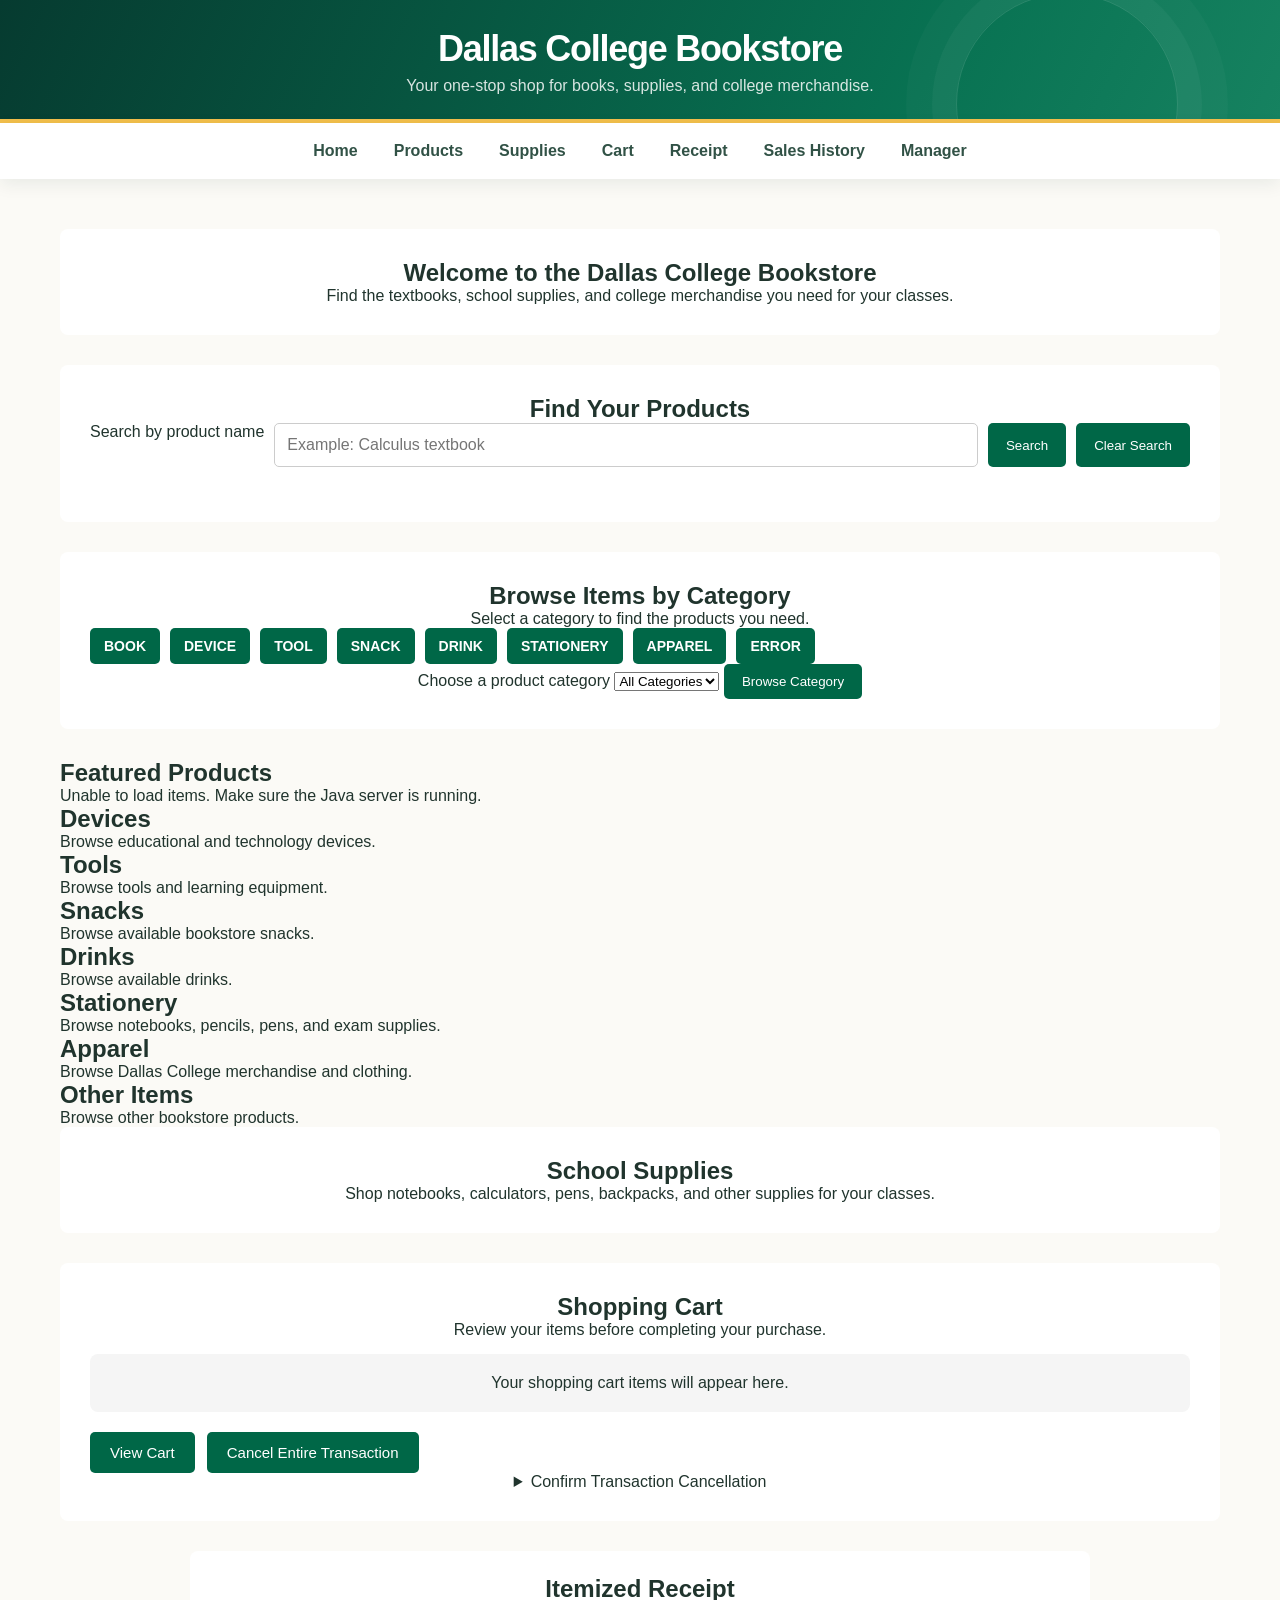
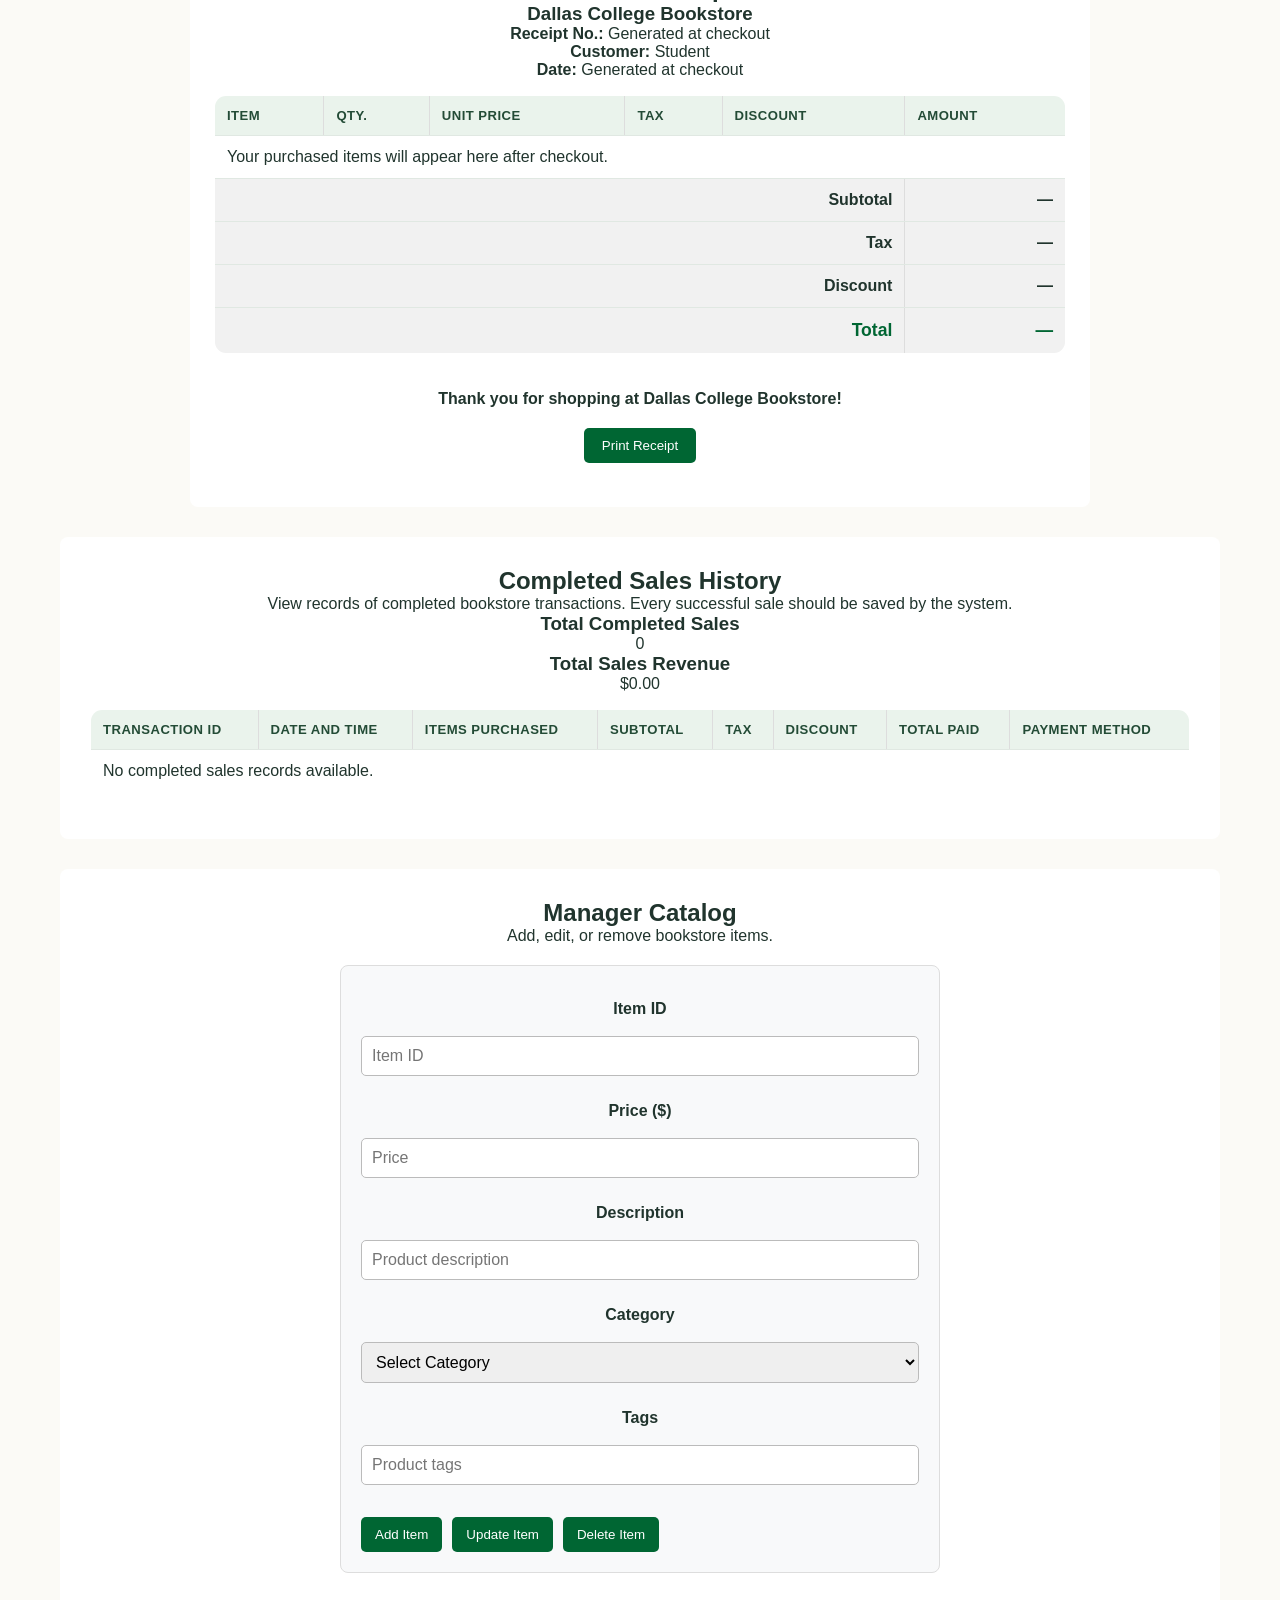
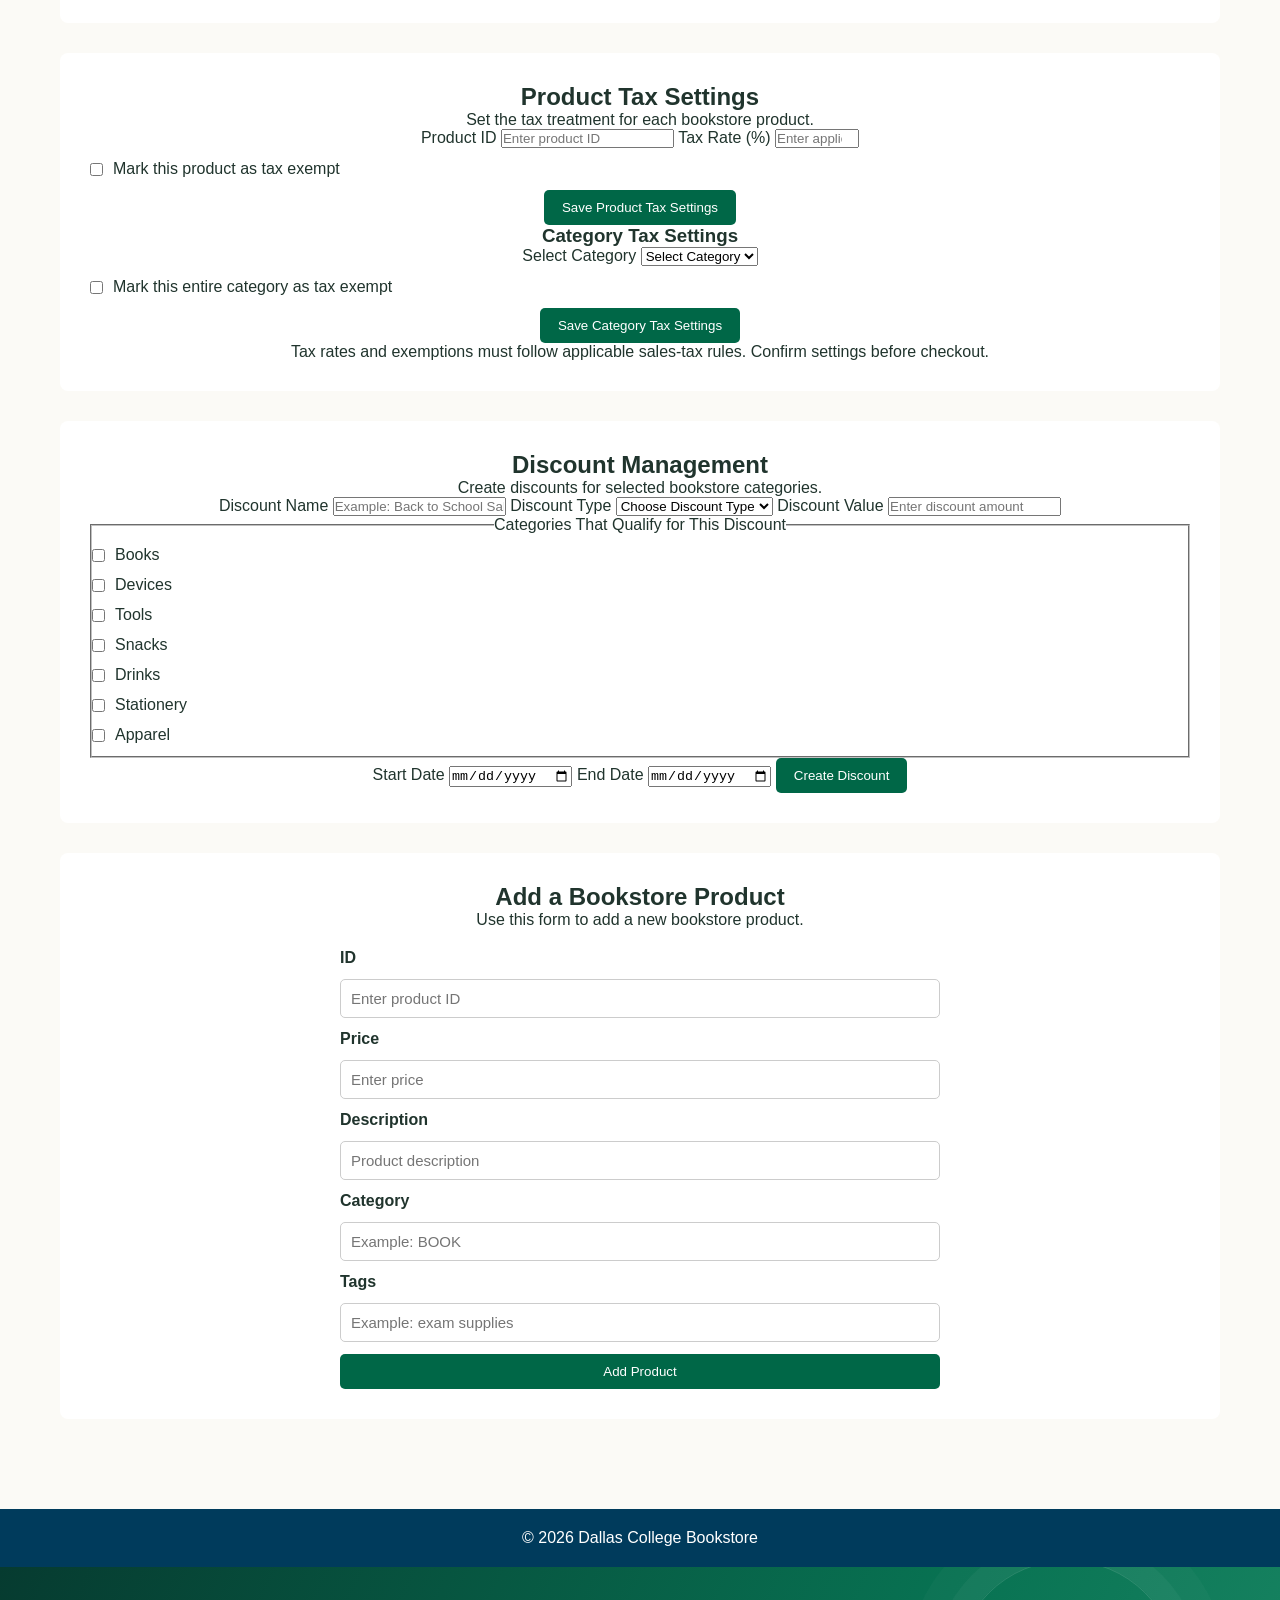
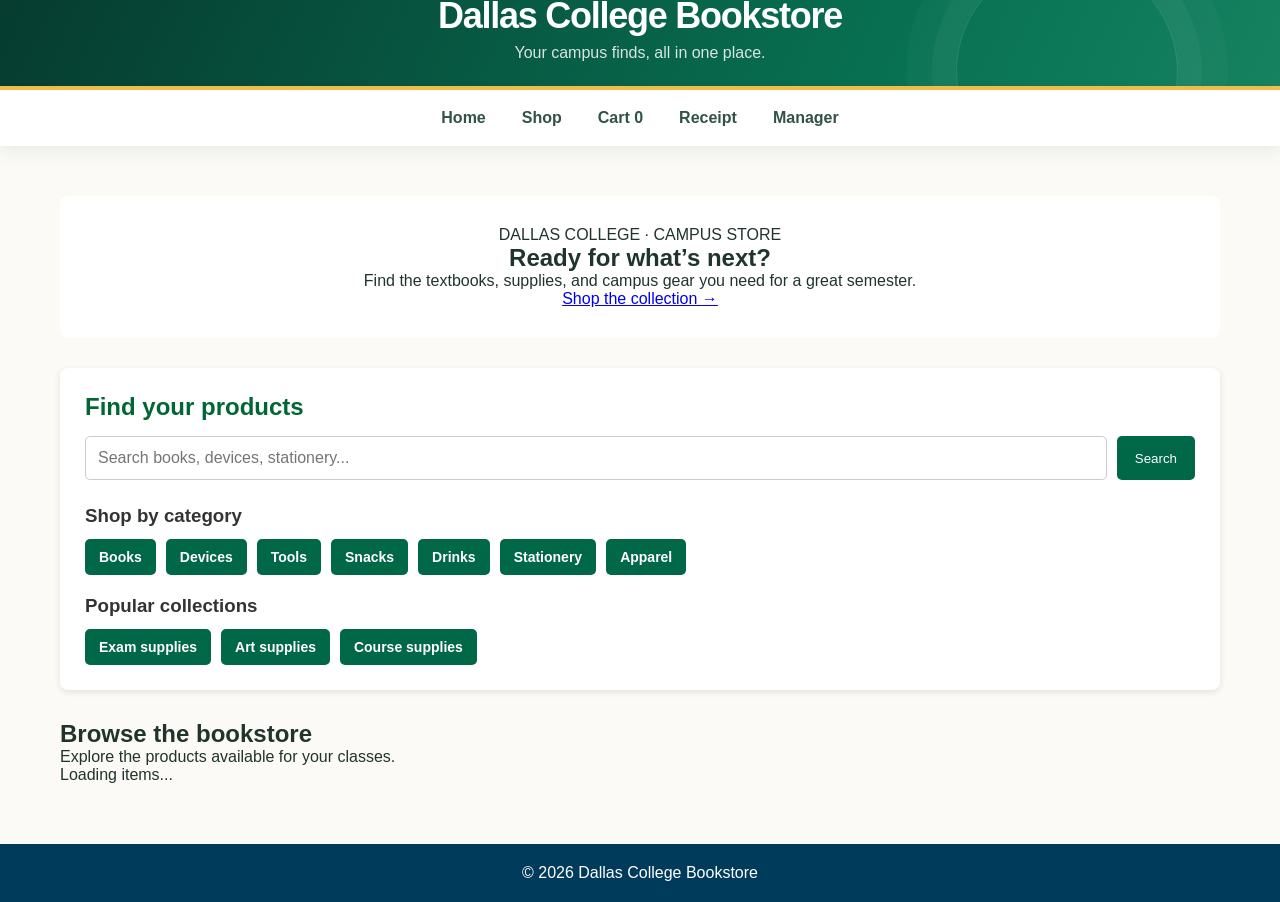
==== commit 01065ae7: "Merge branch 'main' into Boaduwaa-patch-1" ====
--- a/frontend/index.html
+++ b/frontend/index.html
@@ -7,6 +7,501 @@
     <link rel="stylesheet" href="css/styles.css">
 </head>
 <body>
+
+<header>
+    <h1>Dallas College Bookstore</h1>
+    <p>Your one-stop shop for books, supplies, and college merchandise.</p>
+</header>
+
+<nav aria-label="Main navigation">
+    <a href="index.html">Home</a>
+    <a href="#books">Products</a>
+    <a href="#supplies">Supplies</a>
+    <a href="#cart">Cart</a>
+    <a href="#receipt">Receipt</a>
+    <a href="#sales-history">Sales History</a>
+    <a href="#manager">Manager</a>
+</nav>
+
+<main>
+
+    <!-- Welcome -->
+    <section class="welcome">
+        <h2>Welcome to the Dallas College Bookstore</h2>
+        <p>
+            Find the textbooks, school supplies, and college merchandise
+            you need for your classes.
+        </p>
+    </section>
+
+    <!-- Product Search -->
+    <section id="product-search" class="welcome">
+        <h2>Find Your Products</h2>
+
+        <form id="search-form" class="search-form">
+            <label for="search-input">Search by product name</label>
+            <input
+                type="search"
+                id="search-input"
+                name="search"
+                placeholder="Example: Calculus textbook"
+                aria-label="Search products by name"
+            >
+            <button type="submit">Search</button>
+            <button type="reset" id="clear-search">Clear Search</button>
+        </form>
+    </section>
+
+    <!-- Browse Categories -->
+    <section id="browse-categories" class="welcome">
+        <h2>Browse Items by Category</h2>
+        <p>Select a category to find the products you need.</p>
+
+        <div class="category-links">
+            <a href="#books">BOOK</a>
+            <a href="#device">DEVICE</a>
+            <a href="#tool">TOOL</a>
+            <a href="#snack">SNACK</a>
+            <a href="#drink">DRINK</a>
+            <a href="#stationery">STATIONERY</a>
+            <a href="#apparel">APPAREL</a>
+            <a href="#error">ERROR</a>
+        </div>
+
+        <form id="category-filter-form">
+            <label for="category-filter">Choose a product category</label>
+            <select id="category-filter" name="category">
+                <option value="">All Categories</option>
+                <option value="BOOK">Books</option>
+                <option value="DEVICE">Devices</option>
+                <option value="TOOL">Tools</option>
+                <option value="SNACK">Snacks</option>
+                <option value="DRINK">Drinks</option>
+                <option value="STATIONERY">Stationery</option>
+                <option value="APPAREL">Apparel</option>
+                <option value="ERROR">Other</option>
+            </select>
+            <button type="submit">Browse Category</button>
+        </form>
+    </section>
+
+    <!-- Featured Products -->
+    <section id="books">
+        <h2>Featured Products</h2>
+
+        <!-- Preserve existing app.js connection -->
+        <div id="store-container" class="products">
+            <p>Loading items...</p>
+        </div>
+    </section>
+
+    <!-- Additional Category Anchors -->
+    <section id="device" class="category-anchor">
+        <h2>Devices</h2>
+        <p>Browse educational and technology devices.</p>
+    </section>
+
+    <section id="tool" class="category-anchor">
+        <h2>Tools</h2>
+        <p>Browse tools and learning equipment.</p>
+    </section>
+
+    <section id="snack" class="category-anchor">
+        <h2>Snacks</h2>
+        <p>Browse available bookstore snacks.</p>
+    </section>
+
+    <section id="drink" class="category-anchor">
+        <h2>Drinks</h2>
+        <p>Browse available drinks.</p>
+    </section>
+
+    <section id="stationery" class="category-anchor">
+        <h2>Stationery</h2>
+        <p>Browse notebooks, pencils, pens, and exam supplies.</p>
+    </section>
+
+    <section id="apparel" class="category-anchor">
+        <h2>Apparel</h2>
+        <p>Browse Dallas College merchandise and clothing.</p>
+    </section>
+
+    <section id="error" class="category-anchor">
+        <h2>Other Items</h2>
+        <p>Browse other bookstore products.</p>
+    </section>
+
+    <!-- School Supplies -->
+    <section id="supplies" class="welcome">
+        <h2>School Supplies</h2>
+        <p>
+            Shop notebooks, calculators, pens, backpacks,
+            and other supplies for your classes.
+        </p>
+    </section>
+
+    <!-- Shopping Cart -->
+    <section id="cart" class="welcome">
+        <h2>Shopping Cart</h2>
+        <p>Review your items before completing your purchase.</p>
+
+        <div class="cart-content">
+            <p>Your shopping cart items will appear here.</p>
+        </div>
+
+        <div class="cart-actions">
+            <button type="button" id="view-cart">View Cart</button>
+            <button type="button" id="cancel-transaction"
+                    class="cancel-button">
+                Cancel Entire Transaction
+            </button>
+        </div>
+
+        <details class="cancel-confirmation">
+            <summary>Confirm Transaction Cancellation</summary>
+
+            <div class="confirmation-content">
+                <h3>Are you sure?</h3>
+                <p>
+                    Canceling will remove all items from your
+                    shopping cart after you confirm.
+                </p>
+
+                <button type="button" id="confirm-cancel">
+                    Yes, Cancel My Transaction
+                </button>
+
+                <button type="button" id="keep-shopping">
+                    No, Keep Shopping
+                </button>
+            </div>
+        </details>
+
+        <p id="cancel-message" aria-live="polite"></p>
+    </section>
+
+    <!-- Itemized Receipt -->
+    <section id="receipt" class="welcome">
+        <h2>Itemized Receipt</h2>
+
+        <div class="receipt-heading">
+            <h3>Dallas College Bookstore</h3>
+            <p><strong>Receipt No.:</strong> <span id="receipt-number">Generated at checkout</span></p>
+            <p><strong>Customer:</strong> Student</p>
+            <p><strong>Date:</strong> <span id="receipt-date">Generated at checkout</span></p>
+        </div>
+
+        <div class="receipt-table-wrapper">
+            <table class="receipt-table">
+                <thead>
+                    <tr>
+                        <th>Item</th>
+                        <th>Qty.</th>
+                        <th>Unit Price</th>
+                        <th>Tax</th>
+                        <th>Discount</th>
+                        <th>Amount</th>
+                    </tr>
+                </thead>
+
+                <tbody id="receipt-items">
+                    <tr>
+                        <td colspan="6">
+                            Your purchased items will appear here after checkout.
+                        </td>
+                    </tr>
+                </tbody>
+
+                <tfoot>
+                    <tr>
+                        <td colspan="5">Subtotal</td>
+                        <td id="receipt-subtotal">—</td>
+                    </tr>
+                    <tr>
+                        <td colspan="5">Tax</td>
+                        <td id="receipt-tax">—</td>
+                    </tr>
+                    <tr>
+                        <td colspan="5">Discount</td>
+                        <td id="receipt-discount">—</td>
+                    </tr>
+                    <tr>
+                        <td colspan="5"><strong>Total</strong></td>
+                        <td id="receipt-total"><strong>—</strong></td>
+                    </tr>
+                </tfoot>
+            </table>
+        </div>
+
+        <p class="receipt-thanks">
+            Thank you for shopping at Dallas College Bookstore!
+        </p>
+
+        <button type="button" class="print-button"
+                onclick="window.print()">
+            Print Receipt
+        </button>
+    </section>
+
+    <!-- Sprint 4: Completed Sales History -->
+    <section id="sales-history" class="welcome">
+        <h2>Completed Sales History</h2>
+
+        <p>
+            View records of completed bookstore transactions.
+            Every successful sale should be saved by the system.
+        </p>
+
+        <div class="sales-summary">
+            <div class="sales-summary-card">
+                <h3>Total Completed Sales</h3>
+                <p id="total-sales">0</p>
+            </div>
+
+            <div class="sales-summary-card">
+                <h3>Total Sales Revenue</h3>
+                <p id="total-revenue">$0.00</p>
+            </div>
+        </div>
+
+        <div class="receipt-table-wrapper">
+            <table class="receipt-table">
+                <thead>
+                    <tr>
+                        <th>Transaction ID</th>
+                        <th>Date and Time</th>
+                        <th>Items Purchased</th>
+                        <th>Subtotal</th>
+                        <th>Tax</th>
+                        <th>Discount</th>
+                        <th>Total Paid</th>
+                        <th>Payment Method</th>
+                    </tr>
+                </thead>
+
+                <tbody id="sales-history-body">
+                    <tr>
+                        <td colspan="8">
+                            No completed sales records available.
+                        </td>
+                    </tr>
+                </tbody>
+            </table>
+        </div>
+
+        <p id="sales-history-message" aria-live="polite"></p>
+    </section>
+
+    <!-- Manager Catalog -->
+    <section id="manager" class="welcome">
+        <h2>Manager Catalog</h2>
+        <p>Add, edit, or remove bookstore items.</p>
+
+        <form id="item-form">
+            <label for="item-id">Item ID</label>
+            <input type="number" id="item-id"
+                   placeholder="Item ID" required>
+
+            <label for="item-price">Price ($)</label>
+            <input type="number" id="item-price"
+                   placeholder="Price" min="0" step="0.01" required>
+
+            <label for="item-description">Description</label>
+            <input type="text" id="item-description"
+                   placeholder="Product description" required>
+
+            <label for="item-category">Category</label>
+            <select id="item-category" required>
+                <option value="">Select Category</option>
+                <option value="BOOK">Book</option>
+                <option value="DEVICE">Device</option>
+                <option value="TOOL">Tool</option>
+                <option value="SNACK">Snack</option>
+                <option value="DRINK">Drink</option>
+                <option value="STATIONERY">Stationery</option>
+                <option value="APPAREL">Apparel</option>
+                <option value="ERROR">Other</option>
+            </select>
+
+            <label for="item-tags">Tags</label>
+            <input type="text" id="item-tags" placeholder="Product tags">
+
+            <div class="manager-buttons">
+                <button type="submit">Add Item</button>
+                <button type="button" id="update-item">Update Item</button>
+                <button type="button" id="delete-item">Delete Item</button>
+            </div>
+        </form>
+    </section>
+
+    <!-- Product Tax Settings -->
+    <section id="tax-settings" class="welcome">
+        <h2>Product Tax Settings</h2>
+        <p>Set the tax treatment for each bookstore product.</p>
+
+        <form id="tax-settings-form">
+            <label for="tax-item-id">Product ID</label>
+            <input type="number" id="tax-item-id"
+                   name="itemId" placeholder="Enter product ID">
+
+            <label for="tax-rate">Tax Rate (%)</label>
+            <input type="number" id="tax-rate"
+                   name="taxRate" min="0" max="100"
+                   step="0.001" placeholder="Enter applicable tax rate">
+
+            <label class="inline-option">
+                <input type="checkbox" id="item-tax-exempt"
+                       name="taxExempt">
+                Mark this product as tax exempt
+            </label>
+
+            <button type="submit">Save Product Tax Settings</button>
+        </form>
+
+        <h3>Category Tax Settings</h3>
+
+        <form id="category-tax-form">
+            <label for="tax-category">Select Category</label>
+            <select id="tax-category" name="category">
+                <option value="">Select Category</option>
+                <option value="BOOK">Book</option>
+                <option value="DEVICE">Device</option>
+                <option value="TOOL">Tool</option>
+                <option value="SNACK">Snack</option>
+                <option value="DRINK">Drink</option>
+                <option value="STATIONERY">Stationery</option>
+                <option value="APPAREL">Apparel</option>
+            </select>
+
+            <label class="inline-option">
+                <input type="checkbox" id="category-tax-exempt"
+                       name="taxExempt">
+                Mark this entire category as tax exempt
+            </label>
+
+            <button type="submit">Save Category Tax Settings</button>
+        </form>
+
+        <p class="form-note">
+            Tax rates and exemptions must follow applicable
+            sales-tax rules. Confirm settings before checkout.
+        </p>
+    </section>
+
+    <!-- Discount Management -->
+    <section id="discount-management" class="welcome">
+        <h2>Discount Management</h2>
+        <p>Create discounts for selected bookstore categories.</p>
+
+        <form id="discount-form">
+
+            <label for="discount-name">Discount Name</label>
+            <input type="text" id="discount-name"
+                   name="discountName"
+                   placeholder="Example: Back to School Sale" required>
+
+            <label for="discount-type">Discount Type</label>
+            <select id="discount-type" name="discountType" required>
+                <option value="">Choose Discount Type</option>
+                <option value="PERCENT">Percentage Off (%)</option>
+                <option value="DOLLAR">Dollar Amount Off ($)</option>
+            </select>
+
+            <label for="discount-value">Discount Value</label>
+            <input type="number" id="discount-value"
+                   name="discountValue" min="0"
+                   step="0.01" placeholder="Enter discount amount" required>
+
+            <fieldset>
+                <legend>Categories That Qualify for This Discount</legend>
+
+                <label class="inline-option">
+                    <input type="checkbox" name="discountCategories"
+                           value="BOOK"> Books
+                </label>
+
+                <label class="inline-option">
+                    <input type="checkbox" name="discountCategories"
+                           value="DEVICE"> Devices
+                </label>
+
+                <label class="inline-option">
+                    <input type="checkbox" name="discountCategories"
+                           value="TOOL"> Tools
+                </label>
+
+                <label class="inline-option">
+                    <input type="checkbox" name="discountCategories"
+                           value="SNACK"> Snacks
+                </label>
+
+                <label class="inline-option">
+                    <input type="checkbox" name="discountCategories"
+                           value="DRINK"> Drinks
+                </label>
+
+                <label class="inline-option">
+                    <input type="checkbox" name="discountCategories"
+                           value="STATIONERY"> Stationery
+                </label>
+
+                <label class="inline-option">
+                    <input type="checkbox" name="discountCategories"
+                           value="APPAREL"> Apparel
+                </label>
+            </fieldset>
+
+            <label for="discount-start">Start Date</label>
+            <input type="date" id="discount-start" name="startDate">
+
+            <label for="discount-end">End Date</label>
+            <input type="date" id="discount-end" name="endDate">
+
+            <button type="submit">Create Discount</button>
+        </form>
+    </section>
+
+    <!-- Additional Product Form -->
+    <section id="manager-add-product" class="welcome">
+        <h2>Add a Bookstore Product</h2>
+        <p>Use this form to add a new bookstore product.</p>
+
+        <form id="addItemForm">
+            <label for="product-id">ID</label>
+            <input type="number" id="product-id" name="id"
+                   placeholder="Enter product ID">
+
+            <label for="product-price">Price</label>
+            <input type="number" id="product-price" name="price"
+                   placeholder="Enter price" min="0" step="0.01">
+
+            <label for="product-description">Description</label>
+            <input type="text" id="product-description"
+                   name="description" placeholder="Product description">
+
+            <label for="product-category">Category</label>
+            <input type="text" id="product-category"
+                   name="category" placeholder="Example: BOOK">
+
+            <label for="product-tags">Tags</label>
+            <input type="text" id="product-tags"
+                   name="tags" placeholder="Example: exam supplies">
+
+            <button type="submit">Add Product</button>
+        </form>
+
+        <div id="form-message" aria-live="polite"></div>
+    </section>
+
+</main>
+
+<footer>
+    <p>&copy; 2026 Dallas College Bookstore</p>
+</footer>
+
+<!-- Keep your existing JavaScript file -->
+<script src="js/app.js"></script>
+
     <header>
         <h1>Dallas College Bookstore</h1>
         <p>Your campus finds, all in one place.</p>
--- a/frontend/css/styles.css
+++ b/frontend/css/styles.css
@@ -2,632 +2,559 @@
 
 /* ---------- Global Styles ---------- */
 * {
-    box-sizing: border-box;
-    margin: 0;
-    padding: 0;
+  box-sizing: border-box;
+  margin: 0;
+  padding: 0;
 }
 
 body {
-    font-family: Arial, sans-serif;
-    background-color: #f5f5f5;
-    color: #333;
+  font-family: Arial, sans-serif;
+  background-color: #f5f5f5;
+  color: #333;
 }
 
 /* ---------- Header ---------- */
 header {
-    background-color: #006633;
-    color: white;
-    padding: 20px;
-    text-align: center;
+  background-color: #006633;
+  color: white;
+  padding: 20px;
+  text-align: center;
 }
 
 header h1 {
-    margin-bottom: 10px;
+  margin-bottom: 10px;
 }
 
 /* ---------- Main Navigation ---------- */
 body > nav {
-    background-color: #006747;
-    padding: 12px;
-    text-align: center;
+  background-color: #006747;
+  padding: 12px;
+  text-align: center;
 }
 
 body > nav a {
-    color: white;
-    text-decoration: none;
-    margin: 0 15px;
-    font-weight: bold;
+  color: white;
+  text-decoration: none;
+  margin: 0 15px;
+  font-weight: bold;
 }
 
 body > nav a:hover {
-    text-decoration: underline;
+  text-decoration: underline;
 }
 
 /* ---------- Main Content ---------- */
 main {
-    max-width: 1200px;
-    margin: 30px auto;
-    padding: 20px;
+  max-width: 1200px;
+  margin: 30px auto;
+  padding: 20px;
 }
 
 .welcome {
-    background-color: white;
-    padding: 30px;
-    text-align: center;
-    border-radius: 8px;
-    margin-bottom: 30px;
+  background-color: white;
+  padding: 30px;
+  text-align: center;
+  border-radius: 8px;
+  margin-bottom: 30px;
 }
 
 /* ---------- Search Bar ---------- */
 .search-section {
-    background-color: white;
-    padding: 25px;
+  background-color: white;
+  padding: 25px;
+  border-radius: 8px;
+  margin-bottom: 30px;
+  box-shadow: 0 2px 6px rgba(0, 0, 0, 0.1);
+}
+
+.search-section h2 {
+  color: #006633;
+  margin-bottom: 15px;
+}
+
+.search-form {
+  display: flex;
+  gap: 10px;
+  margin-bottom: 25px;
+}
+
+.search-form input[type="search"] {
+  flex: 1;
+  min-width: 0;
+  padding: 12px;
+  border: 1px solid #ccc;
+  border-radius: 5px;
+  font-size: 16px;
+}
+
+.search-form input[type="search"]:focus {
+  outline: 2px solid #006747;
+  outline-offset: 2px;
+}
+
+/* ---------- Category and Tag Links ---------- */
+.category-section {
+  margin-top: 20px;
+}
+
+.category-section h3 {
+  margin-bottom: 12px;
+  color: #333;
+}
+
+.category-links {
+  display: flex;
+  flex-wrap: wrap;
+  gap: 10px;
+  background-color: transparent;
+  padding: 0;
+  text-align: left;
+}
+
+.category-links a {
+  display: inline-block;
+  margin: 0;
+  padding: 10px 14px;
+  background-color: #006747;
+  color: white;
+  text-decoration: none;
+  border-radius: 5px;
+  font-size: 14px;
+  font-weight: bold;
+}
+
+.category-links a:hover,
+.category-links a:focus {
+  background-color: #004d35;
+  text-decoration: underline;
+}
+
+/* ---------- Products ---------- */
+.products {
+  display: grid;
+  grid-template-columns: repeat(auto-fit, minmax(220px, 1fr));
+  gap: 20px;
+}
+
+.product,
+.item-card {
+  background-color: white;
+  padding: 20px;
+  border-radius: 8px;
+  box-shadow: 0 2px 6px rgba(0, 0, 0, 0.1);
+}
+
+.product h3,
+.item-card h3 {
+  margin-bottom: 10px;
+}
+
+.price {
+  font-weight: bold;
+  margin: 10px 0;
+}
+
+/* ---------- Product Category Labels ---------- */
+.item-category {
+  display: inline-block;
+  font-size: 0.75rem;
+  text-transform: uppercase;
+  letter-spacing: 0.05em;
+  color: #666;
+  margin-bottom: 6px;
+}
+
+/* ---------- Product Tags ---------- */
+.tags {
+  display: flex;
+  flex-wrap: wrap;
+  gap: 6px;
+  margin-top: 10px;
+}
+
+.tag {
+  display: inline-block;
+  font-size: 12px;
+  background-color: #e5f2e9;
+  color: #006633;
+  padding: 5px 8px;
+  border-radius: 4px;
+}
+
+/* ---------- Buttons ---------- */
+button {
+  background-color: #006747;
+  color: white;
+  border: none;
+  padding: 10px 18px;
+  border-radius: 5px;
+  cursor: pointer;
+}
+
+button:hover {
+  background-color: #004d35;
+}
+
+/* ---------- Manager Forms ---------- */
+#item-form,
+#addItemForm {
+  display: flex;
+  flex-direction: column;
+  gap: 12px;
+  max-width: 600px;
+  margin: 20px auto 0;
+}
+
+#item-form input,
+#item-form select,
+#addItemForm input {
+  width: 100%;
+  padding: 10px;
+  border: 1px solid #ccc;
+  border-radius: 5px;
+  font-size: 15px;
+}
+
+#addItemForm label {
+  text-align: left;
+  font-weight: bold;
+}
+
+/* ---------- Footer ---------- */
+footer {
+  background-color: #003b5c;
+  color: white;
+  text-align: center;
+  padding: 20px;
+  margin-top: 40px;
+}
+
+/* ---------- Mobile Layout ---------- */
+@media (max-width: 600px) {
+  main {
+    padding: 12px;
+  }
+
+  .search-form {
+    flex-direction: column;
+  }
+
+  .search-form button {
+    width: 100%;
+  }
+
+  .category-links {
+    gap: 8px;
+  }
+
+  .category-links a {
+    padding: 9px 10px;
+  }
+
+  body > nav a {
+    display: inline-block;
+    margin: 5px 8px;
+  }
+
+  .products {
+    grid-template-columns: 1fr;
+  }
+
+  .welcome,
+  .search-section {
+    padding: 20px;
+  }
+}
+
+
+/* Manager Catalog form */
+#manager form {
+    max-width: 600px;
+    margin: 20px auto;
+    padding: 20px;
+    background-color: #f8f9fa;
+    border: 1px solid #ddd;
     border-radius: 8px;
-    margin-bottom: 30px;
-    box-shadow: 0 2px 6px rgba(0, 0, 0, 0.1);
-}
-
-.search-section h2 {
-    color: #006633;
-    margin-bottom: 15px;
-}
-
-.search-form {
-    display: flex;
-    gap: 10px;
-    margin-bottom: 25px;
-}
-
-.search-form input[type="search"] {
-    flex: 1;
-    min-width: 0;
-    padding: 12px;
-    border: 1px solid #ccc;
+}
+
+#manager form label {
+    display: block;
+    margin-top: 14px;
+    margin-bottom: 6px;
+    font-weight: bold;
+}
+
+#manager form input,
+#manager form textarea,
+#manager form select {
+    display: block;
+    width: 100%;
+    box-sizing: border-box;
+    padding: 10px;
+    border: 1px solid #bbb;
     border-radius: 5px;
-    font-size: 16px;
-}
-
-.search-form input[type="search"]:focus {
-    outline: 2px solid #006747;
-    outline-offset: 2px;
-}
-
-/* ---------- Categories and Tags ---------- */
-.category-section {
-    margin-top: 20px;
-}
-
-.category-section h3 {
-    margin-bottom: 12px;
-    color: #333;
-}
-
-.category-links {
+    font: inherit;
+}
+
+#manager form textarea {
+    min-height: 90px;
+    resize: vertical;
+}
+
+.manager-buttons {
     display: flex;
     flex-wrap: wrap;
     gap: 10px;
-    background-color: transparent;
-    padding: 0;
+    margin-top: 20px;
+}
+
+.manager-buttons button {
+    padding: 10px 14px;
+    border: none;
+    border-radius: 5px;
+    background-color: #006633;
+    color: white;
+    cursor: pointer;
+}
+
+.manager-buttons button:hover {
+    background-color: #004d26;
+}
+
+@media (max-width: 600px) {
+    #manager form {
+        padding: 14px;
+    }
+
+    .manager-buttons {
+        flex-direction: column;
+    }
+
+    .manager-buttons button {
+        width: 100%;
+    }
+}
+
+/* Itemized Receipt */
+
+#receipt {
+    max-width: 900px;
+    margin: 30px auto;
+    padding: 24px;
+}
+
+.receipt-table-wrapper {
+    width: 100%;
+    overflow-x: auto;
+}
+
+.receipt-table {
+    width: 100%;
+    margin: 20px 0;
+    border-collapse: collapse;
+    background: #ffffff;
+}
+
+.receipt-table th,
+.receipt-table td {
+    padding: 12px;
+    border: 1px solid #dddddd;
     text-align: left;
 }
 
-.category-links a {
-    display: inline-block;
-    margin: 0;
-    padding: 10px 14px;
+.receipt-table th {
+    background-color: #006633;
+    color: #ffffff;
+}
+
+.receipt-table tfoot td {
+    text-align: right;
+}
+
+.receipt-table tfoot tr:last-child {
+    color: #006633;
+    font-size: 1.1rem;
+}
+
+.receipt-thanks {
+    margin-top: 24px;
+    text-align: center;
+}
+
+#receipt button {
+    display: block;
+    margin: 20px auto;
+    padding: 10px 18px;
+    color: #ffffff;
+    background-color: #006633;
+    border: none;
+    border-radius: 5px;
+    cursor: pointer;
+}
+
+#receipt button:hover {
+    background-color: #004d26;
+}
+
+@media print {
+    body > header,
+    body > nav,
+    body > footer,
+    #receipt button {
+        display: none;
+    }
+
+    #receipt {
+        margin: 0;
+        max-width: none;
+        border: none;
+        box-shadow: none;
+    }
+}
+
+/* =================================
+   SHOPPING CART
+
+.cart-content {
+    background-color: #f5f5f5;
+    padding: 20px;
+    border-radius: 8px;
+    margin: 15px 0;
+}
+
+.cart-actions {
+    display: flex;
+    flex-wrap: wrap;
+    gap: 12px;
+    margin-top: 20px;
+}
+
+.cart-actions button {
+    padding: 12px 20px;
+    border: none;
+    border-radius: 5px;
+    cursor: pointer;
+    font-size: 15px;
+}
+
+#view-cart {
     background-color: #006747;
     color: white;
-    text-decoration: none;
+}
+
+#view-cart:hover {
+    background-color: #004d35;
+}
+
+/* =================================
+   CANCEL TRANSACTION
+
+.cancel-button {
+    background-color: #b22222;
+    color: white;
+}
+
+.cancel-button:hover {
+    background-color: #8b0000;
+}
+
+.cancel-confirmation {
+    margin-top: 20px;
+    padding: 15px;
+    border: 1px solid #b22222;
+    border-radius: 8px;
+    background-color: #fff3f3;
+}
+
+.cancel-confirmation summary {
+    color: #8b0000;
+    font-weight: bold;
+    cursor: pointer;
+}
+
+.confirmation-content {
+    margin-top: 15px;
+}
+
+.confirmation-content h3 {
+    color: #8b0000;
+}
+
+.confirmation-content button {
+    padding: 10px 15px;
+    margin: 5px;
+    border: none;
     border-radius: 5px;
-    font-size: 14px;
-    font-weight: bold;
-}
-
-.category-links a:hover,
-.category-links a:focus {
-    background-color: #004d35;
-    text-decoration: underline;
-}
-
-/* ---------- Products ---------- */
-.products {
-    display: grid;
-    grid-template-columns: repeat(auto-fit, minmax(220px, 1fr));
-    gap: 20px;
-}
-
-.product,
-.item-card {
-    background-color: white;
-    padding: 20px;
-    border-radius: 8px;
-    box-shadow: 0 2px 6px rgba(0, 0, 0, 0.1);
-}
-
-.product h3,
-.item-card h3 {
-    margin-bottom: 10px;
-}
-
-.price {
-    font-weight: bold;
-    margin: 10px 0;
-}
-
-.item-category {
-    display: inline-block;
-    font-size: 0.75rem;
-    text-transform: uppercase;
-    letter-spacing: 0.05em;
-    color: #666;
-    margin-bottom: 6px;
-}
-
-/* ---------- Product Tags ---------- */
-.tags {
-    display: flex;
-    flex-wrap: wrap;
-    gap: 6px;
-    margin-top: 10px;
-}
-
-.tag {
-    display: inline-block;
-    font-size: 12px;
-    background-color: #e5f2e9;
-    color: #006633;
-    padding: 5px 8px;
-    border-radius: 4px;
-}
-
-/* ---------- Buttons ---------- */
-button {
+    cursor: pointer;
+}
+
+#confirm-cancel {
+    background-color: #b22222;
+    color: white;
+}
+
+#keep-shopping {
     background-color: #006747;
     color: white;
-    border: none;
-    padding: 10px 18px;
-    border-radius: 5px;
+}
+
+.cancel-notice {
+    color: #555;
+    font-size: 14px;
+    margin-top: 15px;
+}
+
+#cancel-message {
+    margin-top: 15px;
+    font-weight: bold;
+}
+
+/* =================================
+   ITEMIZED RECEIPT
+
+.receipt-heading {
+    margin-bottom: 20px;
+}
+
+.receipt-table-wrapper {
+    width: 100%;
+    overflow-x: auto;
+}
+
+.receipt-table {
+    width: 100%;
+    border-collapse: collapse;
+    margin-top: 15px;
+}
+
+.receipt-table th,
+.receipt-table td {
+    border: 1px solid #ddd;
+    padding: 12px;
+    text-align: left;
+/* Cancel transaction button */
+.cancel-transaction-button {
+    display: block;
+    width: 100%;
+    min-height: 44px;
+    margin-top: 14px;
+    padding: 10px 16px;
+    border: 1px solid #e4c3c1;
+    border-radius: 9px;
+    background: #fff;
+    color: #9c3934;
+    font-weight: 700;
     cursor: pointer;
-}
-
-button:hover {
-    background-color: #004d35;
-}
-
-/* ---------- Manager Dashboard ---------- */
-.manager-heading {
-    margin-bottom: 28px;
-}
-
-.manager-heading h2 {
-    font-size: 2rem;
-    margin-bottom: 6px;
-}
-
-.manager-form-card {
-    max-width: 850px;
-    margin: 0 auto;
-    padding: 28px;
-    background: #ffffff;
-    border: 1px solid #e0e8e2;
-    border-radius: 14px;
-    text-align: left;
-    box-shadow: 0 5px 18px rgba(0, 50, 25, 0.07);
-}
-
-.form-heading {
-    margin-bottom: 24px;
-    padding-bottom: 16px;
-    border-bottom: 1px solid #e7ede8;
-}
-
-.form-heading h3 {
-    color: #005536;
-    font-size: 1.3rem;
-    margin-bottom: 4px;
-}
-
-.form-heading p,
-.catalog-heading p {
-    color: #66736a;
-}
-
-#item-form {
-    display: grid;
-    grid-template-columns: repeat(2, minmax(0, 1fr));
-    gap: 18px;
-    margin: 0;
-    max-width: none;
-}
-
-.form-field {
-    display: flex;
-    flex-direction: column;
-    gap: 7px;
-}
-
-.form-field label {
-    color: #344b3b;
-    font-weight: bold;
-    font-size: 0.9rem;
-}
-
-#item-form input,
-#item-form select {
-    width: 100%;
-    min-width: 0;
-    padding: 12px 13px;
-    border: 1px solid #d4ded7;
-    border-radius: 7px;
-    background: #fbfdfb;
-    color: #333;
-    font: inherit;
-}
-
-#item-form input:focus,
-#item-form select:focus {
-    outline: 2px solid #a6d5b8;
-    border-color: #006747;
-}
-
-.form-field small {
-    color: #748077;
-    font-size: 0.78rem;
-}
-
-.full-width {
-    grid-column: 1 / -1;
-}
-
-.form-actions {
-    display: flex;
-    flex-wrap: wrap;
-    gap: 10px;
-    margin-top: 6px;
-}
-
-.form-actions button {
-    flex: 1;
-    min-height: 44px;
-    border-radius: 8px;
-    font-weight: bold;
-    padding: 13px 18px;
-    transition: background-color 0.2s, transform 0.2s;
-}
-
-.form-actions button:hover {
-    transform: translateY(-2px);
-}
-
-.form-actions .update-button {
-    background-color: #285A9D;
-    color: #FFFFFF;
-}
-
-.form-actions .update-button:hover {
-    background-color: #1D457A;
-}
-
-.form-actions .delete-button {
-    background-color: #B93832;
-    color: #FFFFFF;
-}
-
-.form-actions .delete-button:hover {
-    background-color: #922B27;
-}
-
-.catalog-section {
-    margin-top: 40px;
-}
-
-.catalog-heading {
-    margin-bottom: 20px;
-}
-
-.catalog-heading h2 {
-    margin-bottom: 4px;
-}
-
-/* ---------- Manager Login ---------- */
-.login-card {
-    max-width: 520px;
-    margin: 45px auto;
-    padding: 38px 32px;
-    background: #ffffff;
-    border: 1px solid #e0e8e2;
-    border-radius: 16px;
-    box-shadow: 0 8px 28px rgba(0, 50, 25, 0.09);
-    text-align: left;
-}
-
-.login-card h2 {
-    color: #005536;
-    font-size: 1.8rem;
-    margin-bottom: 6px;
-    text-align: center;
-}
-
-.login-card > p {
-    color: #66736a;
-    text-align: center;
-    margin-bottom: 25px;
-}
-
-#login-form {
-    display: flex;
-    flex-direction: column;
-    gap: 18px;
-}
-
-#login-form .form-field {
-    display: flex;
-    flex-direction: column;
-    gap: 7px;
-}
-
-#login-form label {
-    color: #344b3b;
-    font-size: 0.9rem;
-    font-weight: bold;
-}
-
-#login-form input {
-    width: 100%;
-    padding: 13px 14px;
-    border: 1px solid #d4ded7;
-    border-radius: 7px;
-    background: #fbfdfb;
-    font: inherit;
-}
-
-#login-form input:focus {
-    outline: 2px solid #a6d5b8;
-    border-color: #006747;
-}
-
-#login-form button {
-    width: 100%;
-    padding: 14px;
-    margin-top: 2px;
-    background: #006747;
-    color: #ffffff;
-    border-radius: 8px;
-    font-size: 1rem;
-    font-weight: bold;
-}
-
-#login-form button:hover {
-    background: #004d35;
-}
-
-#login-error {
-    margin: 0;
-    text-align: center;
-    font-size: 0.9rem;
-}
-
-/* ---------- Footer ---------- */
-footer {
-    background-color: #003b5c;
-    color: white;
-    text-align: center;
-    padding: 20px;
-    margin-top: 40px;
-}
-
-/* ---------- Mobile Layout ---------- */
-@media (max-width: 600px) {
-    main {
-        padding: 12px;
-    }
-
-    .search-form {
-        flex-direction: column;
-    }
-
-    .search-form button {
-        width: 100%;
-    }
-
-    .category-links {
-        gap: 8px;
-    }
-
-    .category-links a {
-        padding: 9px 10px;
-    }
-
-    body > nav a {
-        display: inline-block;
-        margin: 5px 8px;
-    }
-
-    .products {
-        grid-template-columns: 1fr;
-    }
-
-    .welcome,
-    .search-section {
-        padding: 20px;
-    }
-
-    .manager-heading h2 {
-        font-size: 1.6rem;
-    }
-
-    .manager-form-card {
-        padding: 20px 15px;
-    }
-
-    #item-form {
-        grid-template-columns: 1fr;
-    }
-
-    .form-actions {
-        flex-direction: column;
-    }
-
-    .form-actions button {
-        width: 100%;
-    }
-
-    .login-card {
-        margin: 25px auto;
-        padding: 28px 20px;
-    }
-}
-
-/* ---------- Shopping Cart ---------- */
-.cart-count {
-    display: inline-flex;
-    align-items: center;
-    justify-content: center;
-    min-width: 1.4rem;
-    height: 1.4rem;
-    margin-left: 4px;
-    padding: 0 5px;
-    border-radius: 999px;
-    background: #f4d35e;
-    color: #173b2a;
-    font-size: 0.78rem;
-    font-weight: bold;
-}
-
-.cart-page-card {
-    max-width: 900px;
-    margin: 0 auto;
-    padding: 32px;
-    background: #fff;
-    border: 1px solid #e0e8e2;
-    border-radius: 14px;
-    box-shadow: 0 5px 18px rgba(0, 50, 25, 0.07);
-}
-
-.cart-page-heading {
-    margin-bottom: 22px;
-}
-
-.cart-page-heading h2 {
-    margin-bottom: 6px;
-    color: #005536;
-}
-
-.cart-page-heading p,
-.cart-line-details p {
-    color: #66736a;
-}
-
-.cart-code-form {
-    max-width: 520px;
-    margin-bottom: 10px;
-}
-
-.cart-code-form label {
-    display: block;
-    margin-bottom: 7px;
-    color: #344b3b;
-    font-weight: bold;
-}
-
-.cart-code-controls {
-    display: flex;
-    gap: 10px;
-}
-
-.cart-code-controls input {
-    flex: 1;
-    min-width: 0;
-    padding: 11px 12px;
-    border: 1px solid #d4ded7;
-    border-radius: 7px;
-    font: inherit;
-}
-
-.cart-feedback {
-    min-height: 1.5em;
-    margin: 8px 0 14px;
-    color: #005536;
-}
-
-.cart-feedback.is-error {
-    color: #b93832;
-}
-
-.cart-items {
-    border-top: 1px solid #e7ede8;
-}
-
-.cart-empty {
-    padding: 24px 4px;
-    color: #66736a;
-}
-
-.cart-line {
-    display: grid;
-    grid-template-columns: minmax(170px, 2fr) minmax(90px, 1fr) auto minmax(75px, 0.7fr) auto;
-    align-items: center;
-    gap: 16px;
-    padding: 18px 4px;
-    border-bottom: 1px solid #e7ede8;
-}
-
-.cart-line-details h3 {
-    margin-bottom: 5px;
-    font-size: 1rem;
-}
-
-.cart-line-details p,
-.cart-line-price {
-    margin: 0;
-    font-size: 0.88rem;
-}
-
-.cart-line-total {
-    text-align: right;
-}
-
-.quantity-controls {
-    display: inline-flex;
-    align-items: center;
-    gap: 8px;
-}
-
-.quantity-button {
-    width: 34px;
-    height: 34px;
-    padding: 0;
-    border-radius: 7px;
-    font-size: 1.1rem;
-}
-
-.quantity-value {
-    min-width: 1.5em;
-    text-align: center;
-    font-weight: bold;
-}
-
-.remove-item-button {
-    padding: 8px 10px;
-    background: #fff;
-    color: #a62c27;
-    border: 1px solid #e4c3c1;
-}
-
-.remove-item-button:hover {
-    background: #fff1f0;
-}
-
-.cart-summary {
-    max-width: 400px;
-    margin: 24px 0 0 auto;
-}
-
-.cart-summary > p {
-    display: flex;
-    justify-content: space-between;
-    gap: 16px;
-    margin: 10px 0;
+    transition: background-color 150ms ease;
+}
+
+.cancel-transaction-button:hover {
+    background: #fdf1f0;
+}
+
+.cancel-transaction-button:focus-visible {
+    outline: 3px solid #e4a8a5;
+    outline-offset: 2px;
 }
 
 
@@ -637,66 +564,79 @@
     font-size: 1.1rem;
 }
 
-.cart-tax-row {
-    color: #52675a;
-}
-
-.continue-shopping {
-    display: inline-block;
-    margin-top: 12px;
-    color: #006747;
+.receipt-table th {
+    background-color: #006747;
+    color: white;
+}
+
+.receipt-table tfoot {
+    background-color: #f1f1f1;
     font-weight: bold;
 }
 
-.add-to-cart-button {
-    width: 100%;
-    margin-top: 14px;
+.receipt-thanks {
+    margin-top: 20px;
     font-weight: bold;
 }
 
-button:disabled {
-    cursor: default;
-    opacity: 0.75;
-}
-
-@media (max-width: 700px) {
-    .cart-page-card {
-        padding: 22px 16px;
-    }
-
-    .cart-line {
-        grid-template-columns: 1fr auto;
-        gap: 10px;
-    }
-
-    .cart-line-details {
-        grid-column: 1 / -1;
-    }
-
-    .cart-line-price {
-        grid-column: 1;
-    }
-
-    .quantity-controls {
-        grid-column: 2;
-        grid-row: 2;
-    }
-
-    .cart-line-total {
-        grid-column: 1;
-        text-align: left;
-    }
-
-    .remove-item-button {
-        grid-column: 2;
-        grid-row: 3;
-        justify-self: end;
-    }
-
-    .cart-code-controls {
+.print-button {
+    background-color: #006747;
+    color: white;
+    padding: 12px 20px;
+    border: none;
+    border-radius: 5px;
+    cursor: pointer;
+}
+
+.print-button:hover {
+    background-color: #004d35;
+}
+@media screen and (max-width: 600px) {
+
+    .cart-actions {
         flex-direction: column;
     }
-}
+
+    .cart-actions button {
+        width: 100%;
+    }
+
+    .receipt-table th,
+    .receipt-table td {
+        padding: 8px;
+        font-size: 13px;
+    }
+}
+@media print {
+
+    header,
+    nav,
+    footer,
+    main > section:not(#receipt),
+    .print-button {
+        display: none !important;
+    }
+
+    #receipt {
+        display: block !important;
+        width: 100%;
+        margin: 0;
+        padding: 20px;
+        box-shadow: none;
+    }
+
+    .receipt-table {
+        width: 100%;
+    }
+
+    .receipt-table th {
+        background-color: #ddd !important;
+        color: black !important;
+    }
+}
+
+/* =====================================
+   PRODUCT SEARCH
 
 /* Itemized receipt */
 .receipt-page-card {
@@ -857,6 +797,8 @@
     transition: background-color 160ms ease, color 160ms ease, transform 160ms ease;
 }
 
+/* =====================================
+   FORMS AND INPUTS
 body > nav a:hover,
 body > nav a:focus-visible,
 body > nav a[aria-current="page"] {
@@ -978,6 +920,17 @@
     background: #fcfdfb;
 }
 
+.cart-actions {
+    display: flex;
+    flex-wrap: wrap;
+    gap: 12px;
+}
+
+.cart-actions button {
+    padding: 12px 20px;
+    border: none;
+    border-radius: 5px;
+    cursor: pointer;
 .search-form input[type="search"]:focus,
 .cart-code-controls input:focus {
     outline: 3px solid rgba(21, 130, 96, 0.18);
@@ -999,6 +952,9 @@
     transition: background-color 150ms ease, color 150ms ease, transform 150ms ease;
 }
 
+.cancel-button {
+    background-color: #b22222;
+    color: white;
 .category-links a:hover,
 .category-links a:focus-visible {
     transform: translateY(-1px);
@@ -1038,6 +994,12 @@
     transition: transform 180ms ease, border-color 180ms ease, box-shadow 180ms ease;
 }
 
+.confirmation-content button {
+    padding: 10px 15px;
+    margin: 5px;
+    border: none;
+    border-radius: 5px;
+    cursor: pointer;
 .item-card:hover {
     transform: translateY(-4px);
     border-color: #c6d9cb;
@@ -1070,6 +1032,13 @@
     font-size: 1.2rem;
 }
 
+#cancel-message {
+    margin-top: 15px;
+    font-weight: bold;
+}
+
+/* =====================================
+   ITEMIZED RECEIPT
 .item-card .tags {
     margin: 8px 0 4px;
 }
@@ -1136,6 +1105,243 @@
 .continue-shopping {
     color: var(--store-green);
 }
+@media screen and (max-width: 600px) {
+    .search-form,
+    #category-filter-form {
+        flex-direction: column;
+        align-items: stretch;
+    }
+
+    .search-form input,
+    .search-form button,
+    #category-filter-form select,
+    #category-filter-form button {
+        width: 100%;
+    }
+
+    .cart-actions {
+        flex-direction: column;
+    }
+
+    .cart-actions button {
+        width: 100%;
+    }
+
+    .receipt-table th,
+    .receipt-table td {
+        padding: 7px;
+        font-size: 12px;
+    }
+}
+@media print {
+    header,
+    nav,
+    footer,
+    main > section:not(#receipt),
+    .print-button {
+        display: none !important;
+    }
+
+    #receipt {
+        display: block !important;
+        width: 100%;
+        margin: 0;
+        padding: 20px;
+        box-shadow: none;
+    }
+
+    .receipt-table {
+        width: 100%;
+    }
+
+    .receipt-table th {
+        background-color: #ddd !important;
+        color: black !important;
+    }
+
+
+#sales-history {
+    margin-top: 25px;
+}
+
+.sales-summary {
+    display: flex;
+    flex-wrap: wrap;
+    gap: 20px;
+    margin: 20px 0;
+}
+
+.sales-summary-card {
+    flex: 1;
+    min-width: 200px;
+    padding: 20px;
+    background-color: #f2f7f3;
+    border-left: 5px solid #006633;
+    border-radius: 8px;
+}
+
+.sales-summary-card h3 {
+    color: #006633;
+    margin-top: 0;
+}
+
+.sales-summary-card p {
+    font-size: 24px;
+    font-weight: bold;
+    margin-bottom: 0;
+}
+
+#sales-history .receipt-table-wrapper {
+    width: 100%;
+    overflow-x: auto;
+}
+
+#sales-history .receipt-table {
+    width: 100%;
+    border-collapse: collapse;
+    margin-top: 15px;
+}
+
+#sales-history .receipt-table th,
+#sales-history .receipt-table td {
+    padding: 12px;
+    border: 1px solid #ddd;
+    text-align: left;
+}
+
+#sales-history .receipt-table th {
+    background-color: #006633;
+    color: white;
+}
+
+#sales-history .receipt-table tbody tr:nth-child(even) {
+    background-color: #f5f5f5;
+}
+
+#sales-history-message {
+    margin-top: 15px;
+    color: #006633;
+}
+
+/* Responsive Sales History */
+@media screen and (max-width: 768px) {
+    .sales-summary {
+        flex-direction: column;
+    }
+
+    .sales-summary-card {
+        width: 100%;
+        box-sizing: border-box;
+    }
+
+    #sales-history .receipt-table {
+        min-width: 850px;
+    }
+
+/* Student ID Discount */
+
+.student-discount {
+    margin-top: 25px;
+    padding: 20px;
+    background-color: #f2f7f3;
+    border: 1px solid #c8dfce;
+    border-radius: 8px;
+}
+
+.student-discount h3 {
+    color: #006633;
+}
+
+#student-id-form {
+    display: flex;
+    flex-direction: column;
+    gap: 10px;
+}
+
+#student-id-number {
+    padding: 12px;
+    border: 1px solid #ccc;
+    border-radius: 5px;
+    font-size: 16px;
+}
+
+#verify-student-id {
+    padding: 12px;
+    background-color: #006633;
+    color: white;
+    border: none;
+    border-radius: 5px;
+    cursor: pointer;
+}
+
+#verify-student-id:hover {
+    background-color: #004d26;
+}
+
+.student-discount-result {
+    margin-top: 15px;
+    padding: 12px;
+    background-color: white;
+    border-radius: 5px;
+}
+
+#student-discount-message {
+    font-weight: bold;
+    color: #006633;
+}
+
+/* Employee Discount */
+
+.employee-discount {
+    margin-top: 25px;
+    padding: 20px;
+    background-color: #f2f7f3;
+    border: 1px solid #c8dfce;
+    border-radius: 8px;
+}
+
+.employee-discount h3 {
+    color: #006633;
+}
+
+#employee-id-form {
+    display: flex;
+    flex-direction: column;
+    gap: 10px;
+}
+
+#employee-id-number {
+    padding: 12px;
+    border: 1px solid #ccc;
+    border-radius: 5px;
+    font-size: 16px;
+}
+
+#verify-employee-id {
+    padding: 12px;
+    background-color: #006633;
+    color: white;
+
+}
+
+#verify-employee-id:hover {
+    background-color: #004d26;
+}
+
+.employee-discount-result {
+    margin-top: 15px;
+    padding: 12px;
+    background-color: white;
+    border-radius: 5px;
+}
+
+#employee-discount-message {
+    font-weight: bold;
+    color: #006633;
+}
+}
+}
+
 
 footer {
     margin-top: 32px;
@@ -1375,6 +1581,157 @@
     list-style: none;
 }
 
+
+.cart-content {
+    background-color: #f5f5f5;
+    padding: 20px;
+    border-radius: 8px;
+    margin: 15px 0;
+}
+
+.cart-actions {
+    display: flex;
+    flex-wrap: wrap;
+    gap: 12px;
+    margin-top: 20px;
+}
+
+.cart-actions button {
+    padding: 12px 20px;
+    border: none;
+    border-radius: 5px;
+    cursor: pointer;
+    font-size: 15px;
+}
+
+#view-cart {
+    background-color: #006747;
+    color: white;
+}
+
+#view-cart:hover {
+    background-color: #004d35;
+}
+
+/* =================================
+   CANCEL TRANSACTION
+
+.cancel-button {
+    background-color: #b22222;
+    color: white;
+}
+
+.cancel-button:hover {
+    background-color: #8b0000;
+}
+
+.cancel-confirmation {
+    margin-top: 20px;
+    padding: 15px;
+    border: 1px solid #b22222;
+    border-radius: 8px;
+    background-color: #fff3f3;
+}
+
+.cancel-confirmation summary {
+    color: #8b0000;
+    font-weight: bold;
+    cursor: pointer;
+}
+
+.confirmation-content {
+    margin-top: 15px;
+}
+
+.confirmation-content h3 {
+    color: #8b0000;
+}
+
+.confirmation-content button {
+    padding: 10px 15px;
+    margin: 5px;
+    border: none;
+    border-radius: 5px;
+    cursor: pointer;
+}
+
+#confirm-cancel {
+    background-color: #b22222;
+    color: white;
+}
+
+#keep-shopping {
+    background-color: #006747;
+    color: white;
+}
+
+.cancel-notice {
+    color: #555;
+    font-size: 14px;
+    margin-top: 15px;
+}
+
+#cancel-message {
+    margin-top: 15px;
+    font-weight: bold;
+}
+
+/* =================================
+   ITEMIZED RECEIPT
+
+.receipt-heading {
+    margin-bottom: 20px;
+}
+
+.receipt-table-wrapper {
+    width: 100%;
+    overflow-x: auto;
+}
+
+.receipt-table {
+    width: 100%;
+    border-collapse: collapse;
+    margin-top: 15px;
+}
+
+.receipt-table th,
+.receipt-table td {
+    border: 1px solid #ddd;
+    padding: 12px;
+    text-align: left;
+}
+
+.receipt-table th {
+    background-color: #006747;
+    color: white;
+}
+
+.receipt-table tfoot {
+    background-color: #f1f1f1;
+    font-weight: bold;
+}
+
+.receipt-thanks {
+    margin-top: 20px;
+    font-weight: bold;
+}
+
+.print-button {
+    background-color: #006747;
+    color: white;
+    padding: 12px 20px;
+    border: none;
+    border-radius: 5px;
+    cursor: pointer;
+}
+
+.print-button:hover {
+    background-color: #004d35;
+}
+@media screen and (max-width: 600px) {
+
+    .cart-actions {
+        flex-direction: column;
 .checkout-steps li {
     display: inline-flex;
     align-items: center;
@@ -1742,6 +2099,8 @@
         gap: 6px;
         font-size: 0.8rem;
     }
+}
+@media print {
 
     .checkout-steps li > span {
         width: 27px;
@@ -2021,6 +2380,13 @@
     border-bottom: 0;
 }
 
+
+.inline-option {
+    display: flex !important;
+    align-items: center;
+    gap: 10px;
+    margin: 12px 0;
+    font-weight: normal !important;
 .inventory-table tbody tr:hover {
     background: #f8faf7;
 }
@@ -2234,6 +2600,12 @@
     gap: 3px;
     white-space: nowrap;
 }
+@media screen and (max-width: 600px) {
+    .search-form,
+    #category-filter-form {
+        flex-direction: column;
+        align-items: stretch;
+    }
 
 .receipt-savings-cell {
     color: #23633f;
@@ -2250,4 +2622,93 @@
         grid-column: 1 / -1;
         align-items: flex-start;
     }
-}
+
+    .receipt-table {
+        width: 100%;
+    }
+
+    .receipt-table th {
+        background-color: #ddd !important;
+        color: black !important;
+    }
+
+
+#sales-history {
+    margin-top: 25px;
+}
+
+.sales-summary {
+    display: flex;
+    flex-wrap: wrap;
+    gap: 20px;
+    margin: 20px 0;
+}
+
+.sales-summary-card {
+    flex: 1;
+    min-width: 200px;
+    padding: 20px;
+    background-color: #f2f7f3;
+    border-left: 5px solid #006633;
+    border-radius: 8px;
+}
+
+.sales-summary-card h3 {
+    color: #006633;
+    margin-top: 0;
+}
+
+.sales-summary-card p {
+    font-size: 24px;
+    font-weight: bold;
+    margin-bottom: 0;
+}
+
+#sales-history .receipt-table-wrapper {
+    width: 100%;
+    overflow-x: auto;
+}
+
+#sales-history .receipt-table {
+    width: 100%;
+    border-collapse: collapse;
+    margin-top: 15px;
+}
+
+#sales-history .receipt-table th,
+#sales-history .receipt-table td {
+    padding: 12px;
+    border: 1px solid #ddd;
+    text-align: left;
+}
+
+#sales-history .receipt-table th {
+    background-color: #006633;
+    color: white;
+}
+
+#sales-history .receipt-table tbody tr:nth-child(even) {
+    background-color: #f5f5f5;
+}
+
+#sales-history-message {
+    margin-top: 15px;
+    color: #006633;
+}
+
+/* Responsive Sales History */
+@media screen and (max-width: 768px) {
+    .sales-summary {
+        flex-direction: column;
+    }
+
+    .sales-summary-card {
+        width: 100%;
+        box-sizing: border-box;
+    }
+
+    #sales-history .receipt-table {
+        min-width: 850px;
+    }
+}
+}
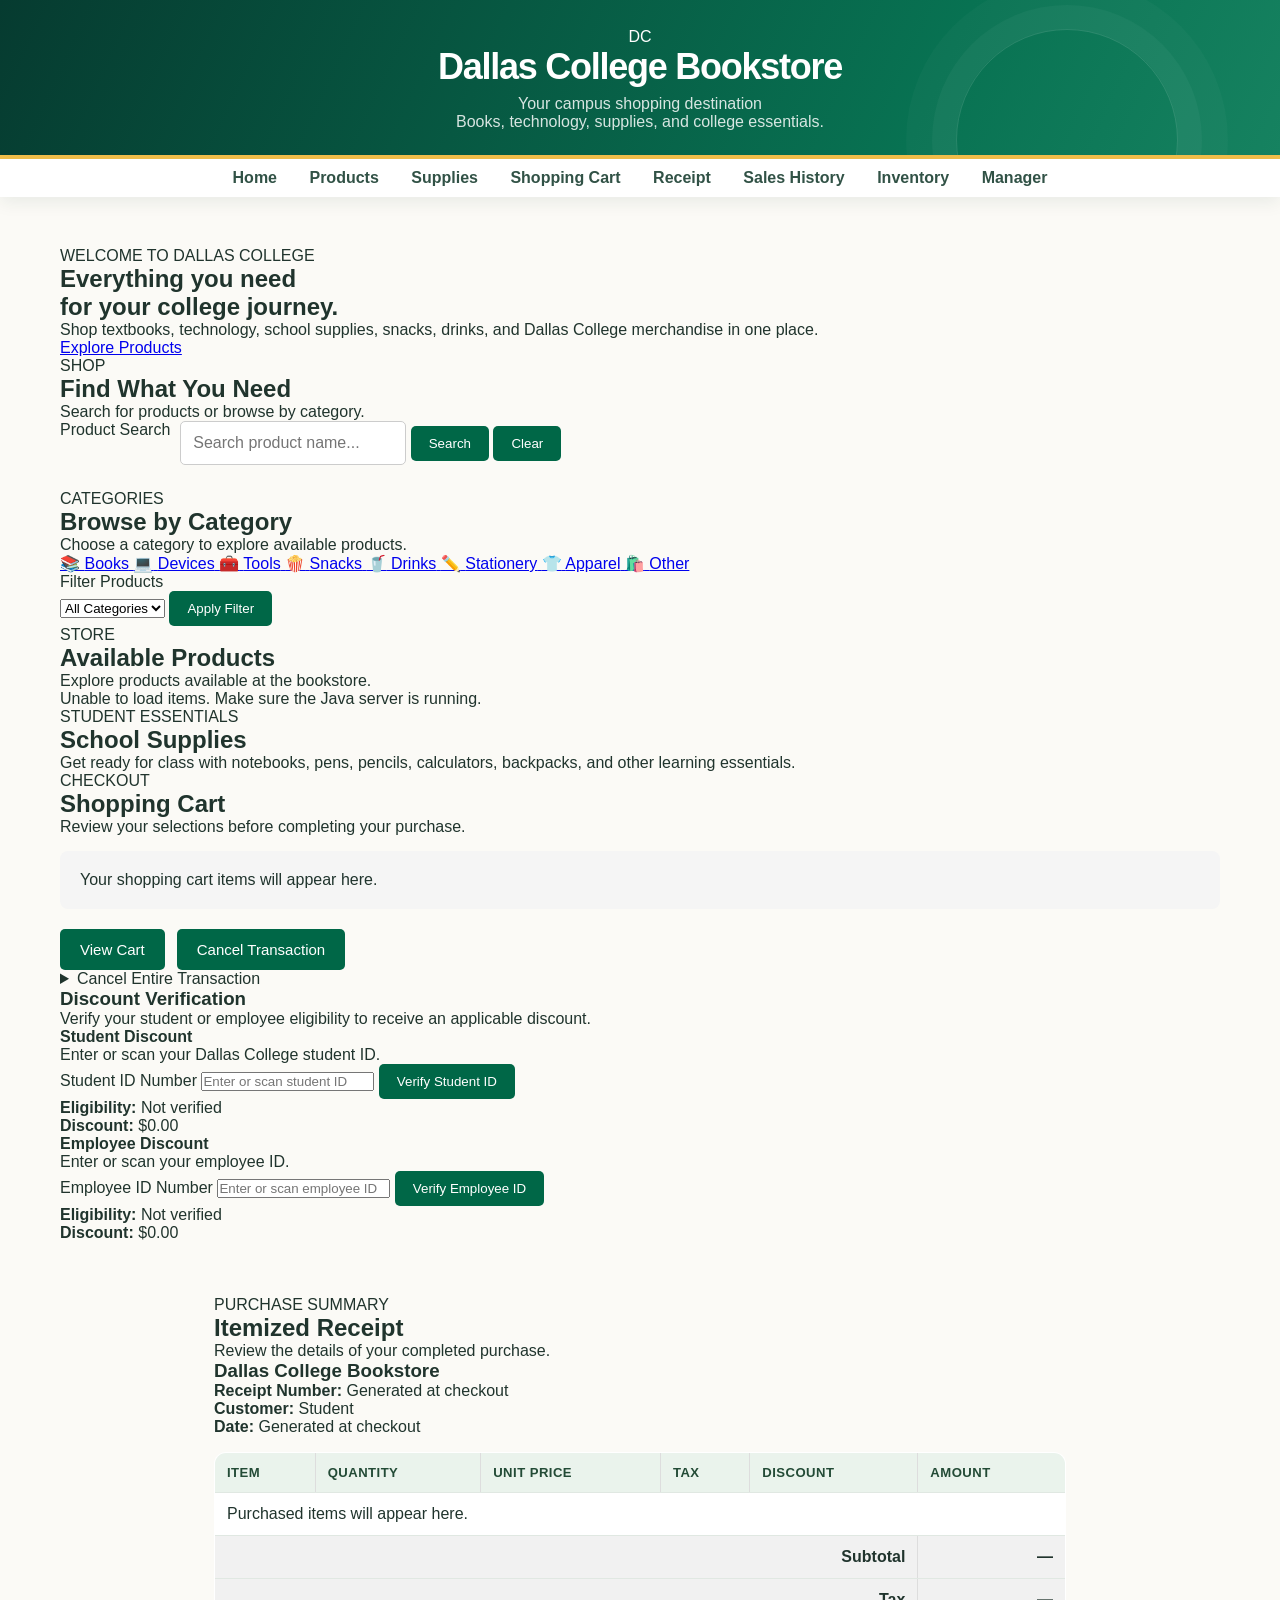
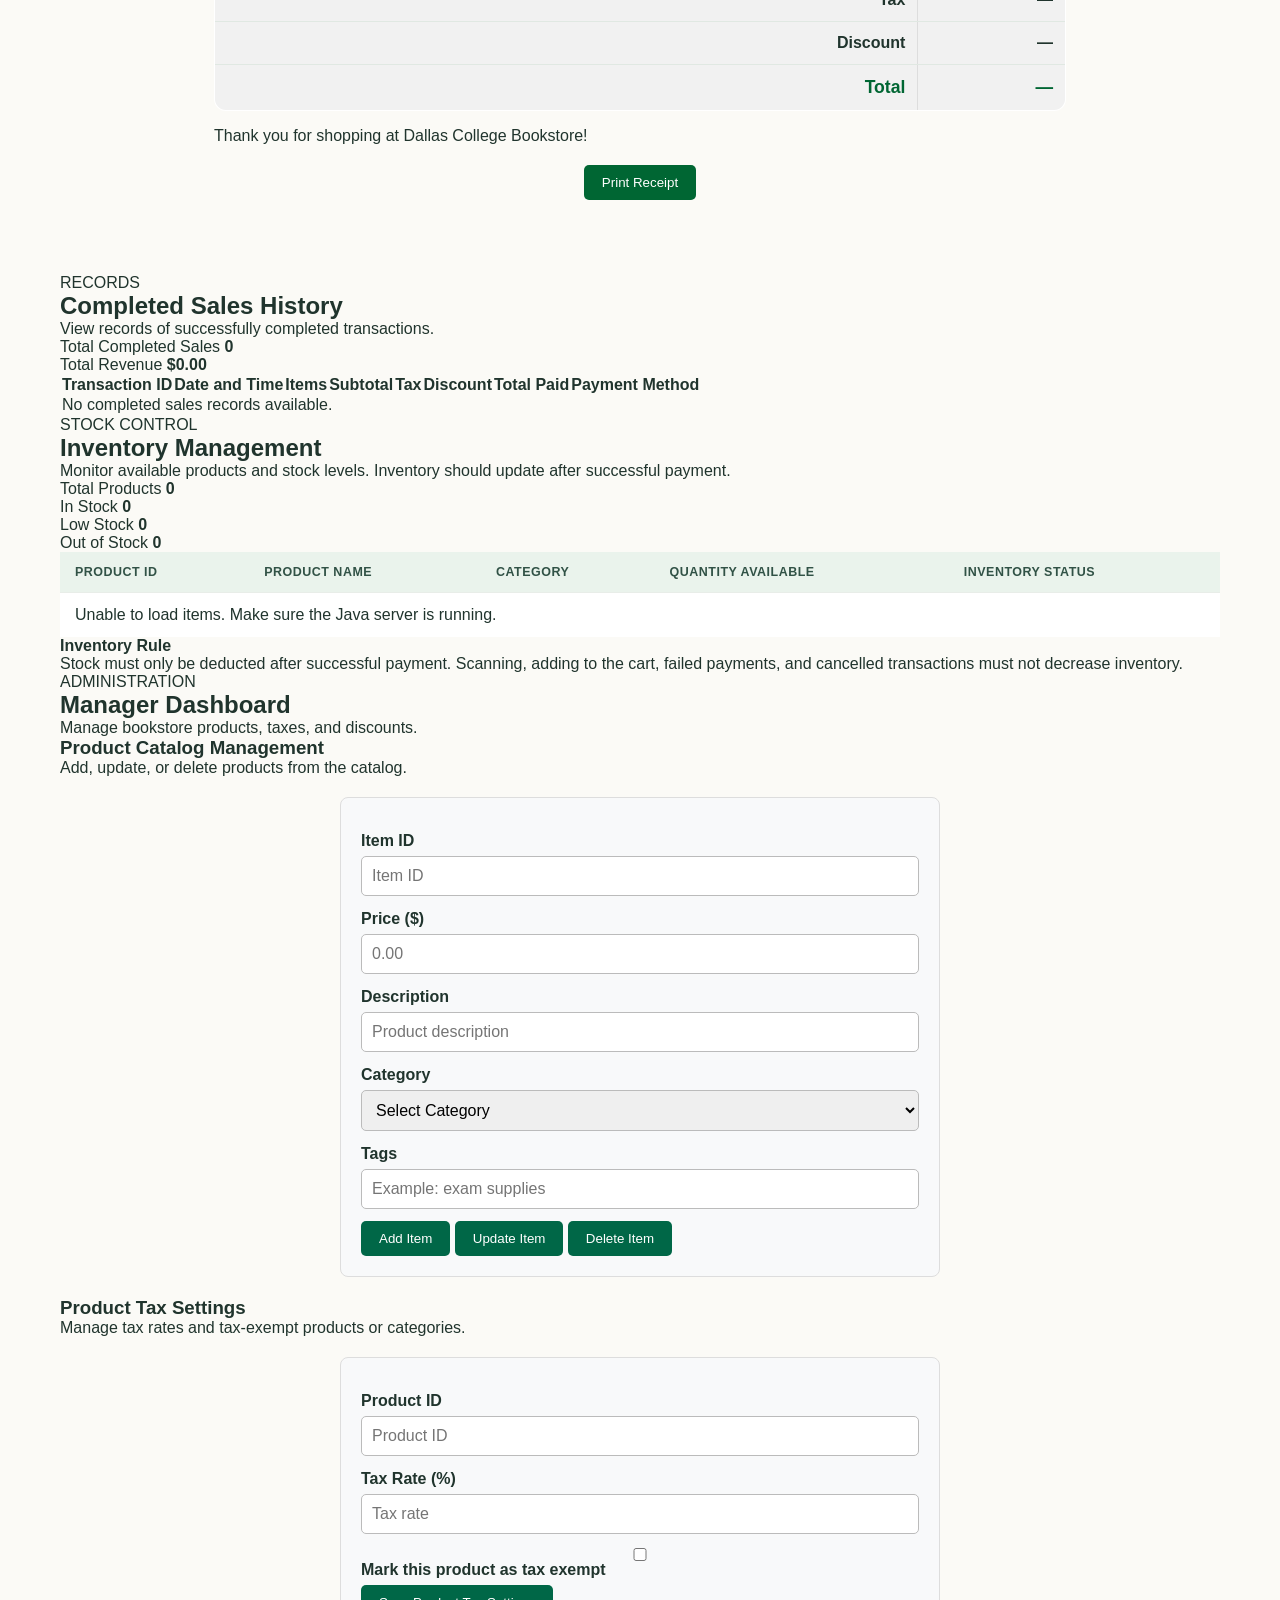
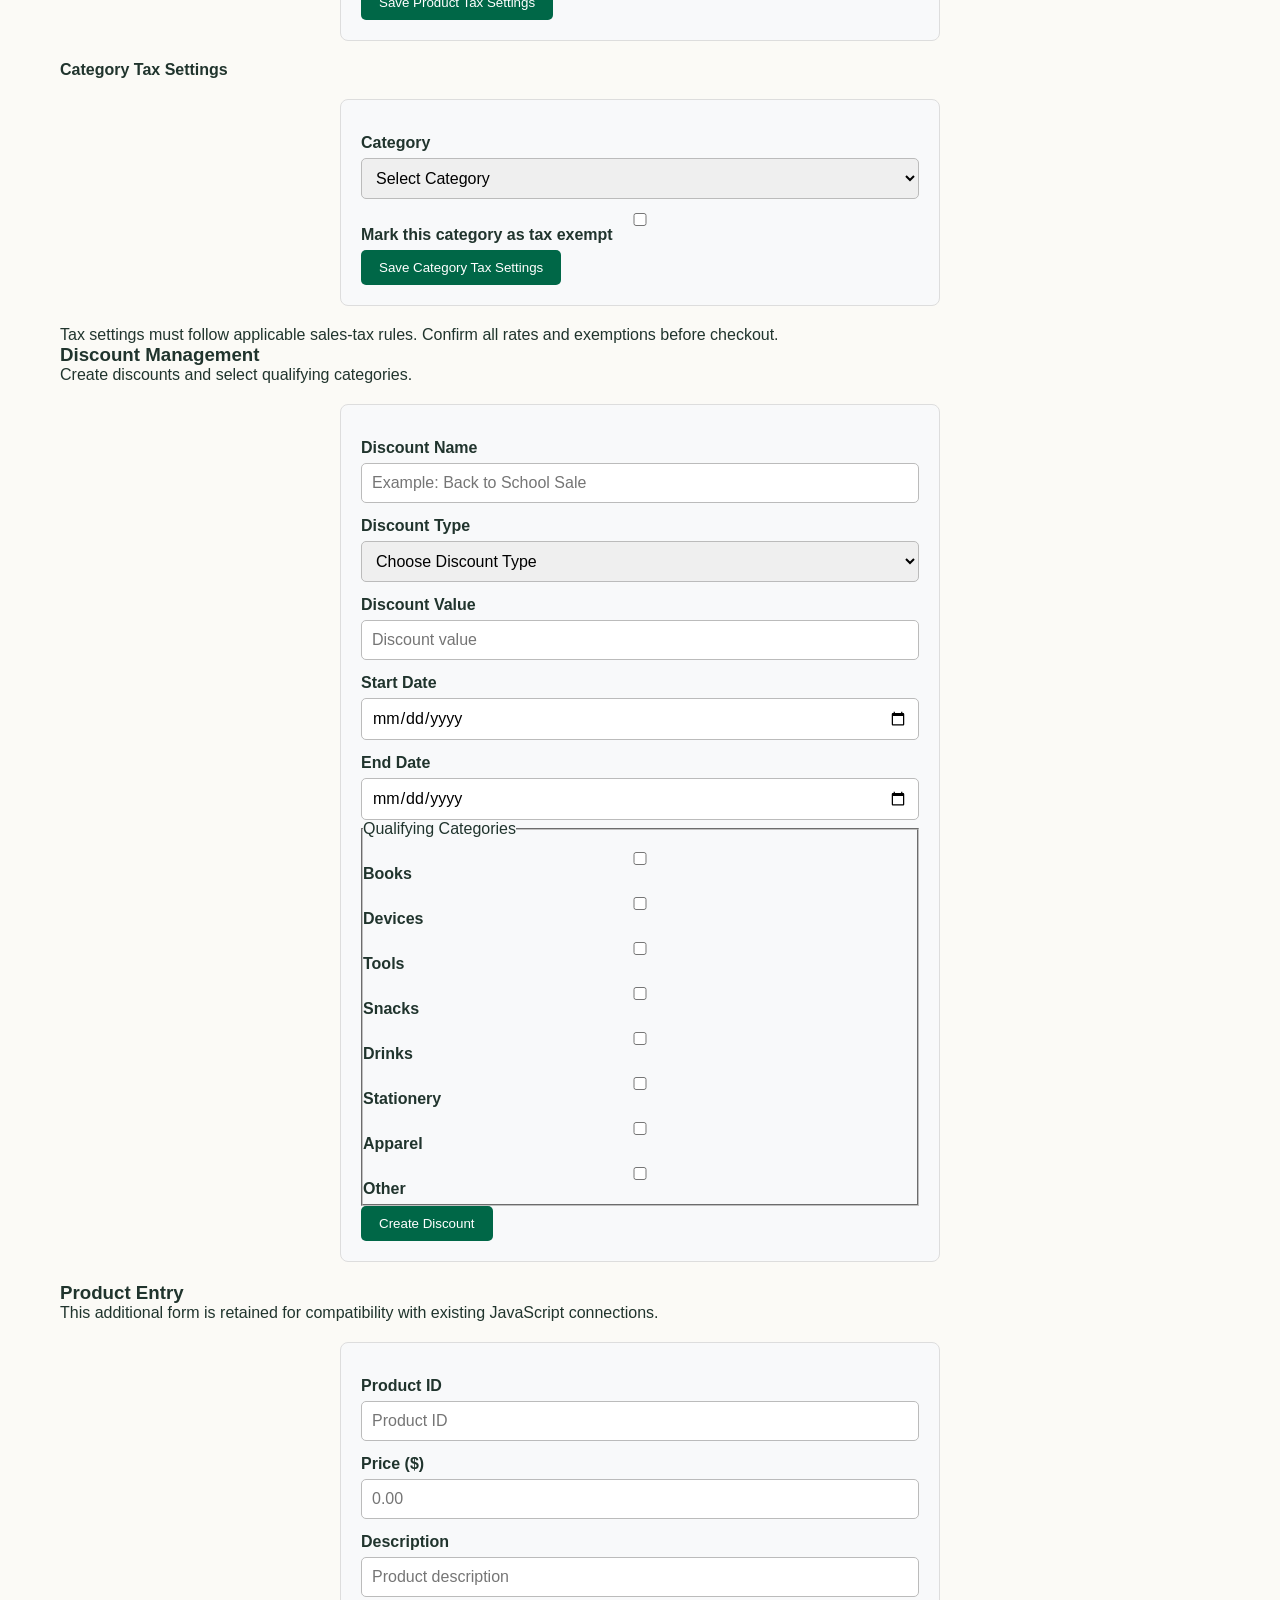
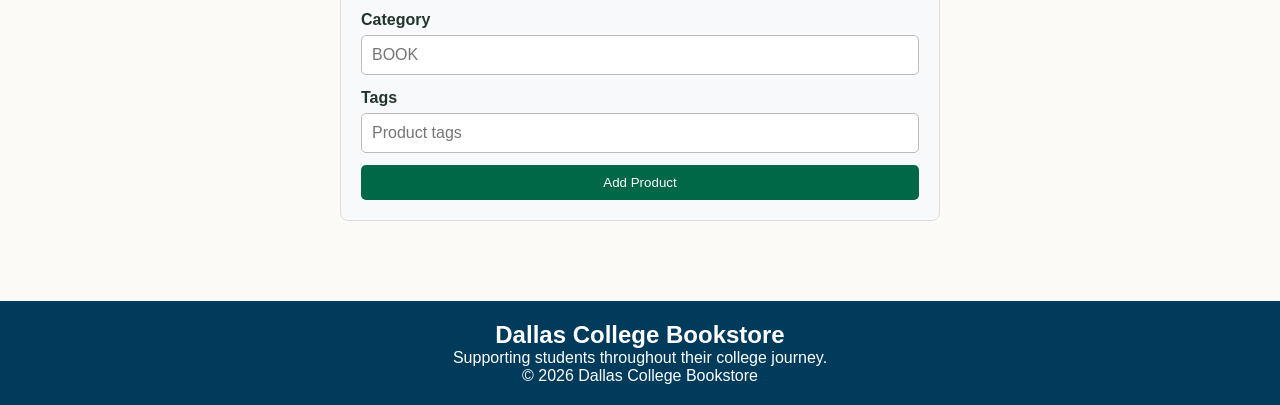
==== commit 11d3832a: "Update fmt.Println message from 'Hello' to 'Goodbye'" ====
--- a/frontend/index.html
+++ b/frontend/index.html
@@ -6,197 +6,380 @@
     <title>Dallas College Bookstore</title>
     <link rel="stylesheet" href="css/styles.css">
 </head>
+
 <body>
 
-<header>
-    <h1>Dallas College Bookstore</h1>
-    <p>Your one-stop shop for books, supplies, and college merchandise.</p>
+<header class="site-header">
+    <div class="header-content">
+        <div class="brand">
+            <div class="brand-logo">DC</div>
+            <div>
+                <h1>Dallas College Bookstore</h1>
+                <p>Your campus shopping destination</p>
+            </div>
+        </div>
+
+        <p class="header-tagline">
+            Books, technology, supplies, and college essentials.
+        </p>
+    </div>
 </header>
 
-<nav aria-label="Main navigation">
-    <a href="index.html">Home</a>
-    <a href="#books">Products</a>
-    <a href="#supplies">Supplies</a>
-    <a href="#cart">Cart</a>
-    <a href="#receipt">Receipt</a>
-    <a href="#sales-history">Sales History</a>
-    <a href="#manager">Manager</a>
+<nav class="main-nav" aria-label="Main navigation">
+    <div class="nav-container">
+        <a href="#home">Home</a>
+        <a href="#products">Products</a>
+        <a href="#supplies">Supplies</a>
+        <a href="#cart">Shopping Cart</a>
+        <a href="#receipt">Receipt</a>
+        <a href="#sales-history">Sales History</a>
+        <a href="#inventory">Inventory</a>
+        <a href="#manager">Manager</a>
+    </div>
 </nav>
 
-<main>
-
-    <!-- Welcome -->
-    <section class="welcome">
-        <h2>Welcome to the Dallas College Bookstore</h2>
-        <p>
-            Find the textbooks, school supplies, and college merchandise
-            you need for your classes.
-        </p>
-    </section>
-
-    <!-- Product Search -->
-    <section id="product-search" class="welcome">
-        <h2>Find Your Products</h2>
+<main class="page-container">
+
+    <!-- HOME -->
+    <section id="home" class="hero">
+        <div class="hero-content">
+            <span class="eyebrow">WELCOME TO DALLAS COLLEGE</span>
+
+            <h2>Everything you need<br>for your college journey.</h2>
+
+            <p>
+                Shop textbooks, technology, school supplies, snacks,
+                drinks, and Dallas College merchandise in one place.
+            </p>
+
+            <a href="#products" class="primary-link">Explore Products</a>
+        </div>
+    </section>
+
+    <!-- SEARCH -->
+    <section class="section-card" id="product-search">
+        <div class="section-heading">
+            <div>
+                <span class="eyebrow">SHOP</span>
+                <h2>Find What You Need</h2>
+                <p>Search for products or browse by category.</p>
+            </div>
+        </div>
 
         <form id="search-form" class="search-form">
-            <label for="search-input">Search by product name</label>
-            <input
-                type="search"
-                id="search-input"
-                name="search"
-                placeholder="Example: Calculus textbook"
-                aria-label="Search products by name"
-            >
-            <button type="submit">Search</button>
-            <button type="reset" id="clear-search">Clear Search</button>
+            <label for="search-input">Product Search</label>
+
+            <div class="search-row">
+                <input
+                    type="search"
+                    id="search-input"
+                    name="search"
+                    placeholder="Search product name..."
+                    aria-label="Search products by name"
+                >
+
+                <button type="submit" class="primary-button">
+                    Search
+                </button>
+
+                <button type="reset" id="clear-search"
+                        class="secondary-button">
+                    Clear
+                </button>
+            </div>
         </form>
     </section>
 
-    <!-- Browse Categories -->
-    <section id="browse-categories" class="welcome">
-        <h2>Browse Items by Category</h2>
-        <p>Select a category to find the products you need.</p>
-
-        <div class="category-links">
-            <a href="#books">BOOK</a>
-            <a href="#device">DEVICE</a>
-            <a href="#tool">TOOL</a>
-            <a href="#snack">SNACK</a>
-            <a href="#drink">DRINK</a>
-            <a href="#stationery">STATIONERY</a>
-            <a href="#apparel">APPAREL</a>
-            <a href="#error">ERROR</a>
-        </div>
-
-        <form id="category-filter-form">
-            <label for="category-filter">Choose a product category</label>
-            <select id="category-filter" name="category">
-                <option value="">All Categories</option>
-                <option value="BOOK">Books</option>
-                <option value="DEVICE">Devices</option>
-                <option value="TOOL">Tools</option>
-                <option value="SNACK">Snacks</option>
-                <option value="DRINK">Drinks</option>
-                <option value="STATIONERY">Stationery</option>
-                <option value="APPAREL">Apparel</option>
-                <option value="ERROR">Other</option>
-            </select>
-            <button type="submit">Browse Category</button>
+    <!-- CATEGORY BROWSING -->
+    <section class="section-card" id="browse-categories">
+        <div class="section-heading">
+            <div>
+                <span class="eyebrow">CATEGORIES</span>
+                <h2>Browse by Category</h2>
+                <p>Choose a category to explore available products.</p>
+            </div>
+        </div>
+
+        <div class="category-grid">
+            <a href="#products" class="category-card">
+                <span class="category-icon">📚</span>
+                <span>Books</span>
+            </a>
+
+            <a href="#products" class="category-card">
+                <span class="category-icon">💻</span>
+                <span>Devices</span>
+            </a>
+
+            <a href="#products" class="category-card">
+                <span class="category-icon">🧰</span>
+                <span>Tools</span>
+            </a>
+
+            <a href="#products" class="category-card">
+                <span class="category-icon">🍿</span>
+                <span>Snacks</span>
+            </a>
+
+            <a href="#products" class="category-card">
+                <span class="category-icon">🥤</span>
+                <span>Drinks</span>
+            </a>
+
+            <a href="#products" class="category-card">
+                <span class="category-icon">✏️</span>
+                <span>Stationery</span>
+            </a>
+
+            <a href="#products" class="category-card">
+                <span class="category-icon">👕</span>
+                <span>Apparel</span>
+            </a>
+
+            <a href="#products" class="category-card">
+                <span class="category-icon">🛍️</span>
+                <span>Other</span>
+            </a>
+        </div>
+
+        <form id="category-filter-form" class="category-filter-form">
+            <label for="category-filter">Filter Products</label>
+
+            <div class="filter-row">
+                <select id="category-filter" name="category">
+                    <option value="">All Categories</option>
+                    <option value="BOOK">Books</option>
+                    <option value="DEVICE">Devices</option>
+                    <option value="TOOL">Tools</option>
+                    <option value="SNACK">Snacks</option>
+                    <option value="DRINK">Drinks</option>
+                    <option value="STATIONERY">Stationery</option>
+                    <option value="APPAREL">Apparel</option>
+                    <option value="ERROR">Other</option>
+                </select>
+
+                <button type="submit" class="primary-button">
+                    Apply Filter
+                </button>
+            </div>
         </form>
     </section>
 
-    <!-- Featured Products -->
-    <section id="books">
-        <h2>Featured Products</h2>
-
-        <!-- Preserve existing app.js connection -->
+    <!-- PRODUCTS -->
+    <section id="products" class="section-card">
+        <div class="section-heading">
+            <div>
+                <span class="eyebrow">STORE</span>
+                <h2>Available Products</h2>
+                <p>Explore products available at the bookstore.</p>
+            </div>
+        </div>
+
         <div id="store-container" class="products">
-            <p>Loading items...</p>
-        </div>
-    </section>
-
-    <!-- Additional Category Anchors -->
-    <section id="device" class="category-anchor">
-        <h2>Devices</h2>
-        <p>Browse educational and technology devices.</p>
-    </section>
-
-    <section id="tool" class="category-anchor">
-        <h2>Tools</h2>
-        <p>Browse tools and learning equipment.</p>
-    </section>
-
-    <section id="snack" class="category-anchor">
-        <h2>Snacks</h2>
-        <p>Browse available bookstore snacks.</p>
-    </section>
-
-    <section id="drink" class="category-anchor">
-        <h2>Drinks</h2>
-        <p>Browse available drinks.</p>
-    </section>
-
-    <section id="stationery" class="category-anchor">
-        <h2>Stationery</h2>
-        <p>Browse notebooks, pencils, pens, and exam supplies.</p>
-    </section>
-
-    <section id="apparel" class="category-anchor">
-        <h2>Apparel</h2>
-        <p>Browse Dallas College merchandise and clothing.</p>
-    </section>
-
-    <section id="error" class="category-anchor">
-        <h2>Other Items</h2>
-        <p>Browse other bookstore products.</p>
-    </section>
-
-    <!-- School Supplies -->
-    <section id="supplies" class="welcome">
-        <h2>School Supplies</h2>
-        <p>
-            Shop notebooks, calculators, pens, backpacks,
-            and other supplies for your classes.
-        </p>
-    </section>
-
-    <!-- Shopping Cart -->
-    <section id="cart" class="welcome">
-        <h2>Shopping Cart</h2>
-        <p>Review your items before completing your purchase.</p>
+            <p class="loading-message">Loading bookstore products...</p>
+        </div>
+    </section>
+
+    <!-- SUPPLIES -->
+    <section id="supplies" class="section-card">
+        <div class="section-heading">
+            <div>
+                <span class="eyebrow">STUDENT ESSENTIALS</span>
+                <h2>School Supplies</h2>
+                <p>
+                    Get ready for class with notebooks, pens, pencils,
+                    calculators, backpacks, and other learning essentials.
+                </p>
+            </div>
+        </div>
+    </section>
+
+    <!-- CART AND CHECKOUT -->
+    <section id="cart" class="section-card">
+        <div class="section-heading">
+            <div>
+                <span class="eyebrow">CHECKOUT</span>
+                <h2>Shopping Cart</h2>
+                <p>Review your selections before completing your purchase.</p>
+            </div>
+        </div>
 
         <div class="cart-content">
             <p>Your shopping cart items will appear here.</p>
         </div>
 
         <div class="cart-actions">
-            <button type="button" id="view-cart">View Cart</button>
+            <button type="button" id="view-cart" class="primary-button">
+                View Cart
+            </button>
+
             <button type="button" id="cancel-transaction"
-                    class="cancel-button">
-                Cancel Entire Transaction
+                    class="danger-button">
+                Cancel Transaction
             </button>
         </div>
 
         <details class="cancel-confirmation">
-            <summary>Confirm Transaction Cancellation</summary>
+            <summary>Cancel Entire Transaction</summary>
 
             <div class="confirmation-content">
-                <h3>Are you sure?</h3>
+                <h3>Are you sure you want to cancel?</h3>
+
                 <p>
-                    Canceling will remove all items from your
-                    shopping cart after you confirm.
+                    Canceling will remove all items from your cart
+                    after confirmation.
                 </p>
 
-                <button type="button" id="confirm-cancel">
-                    Yes, Cancel My Transaction
-                </button>
-
-                <button type="button" id="keep-shopping">
-                    No, Keep Shopping
-                </button>
+                <div class="button-group">
+                    <button type="button" id="confirm-cancel"
+                            class="danger-button">
+                        Yes, Cancel Transaction
+                    </button>
+
+                    <button type="button" id="keep-shopping"
+                            class="secondary-button">
+                        Keep Shopping
+                    </button>
+                </div>
             </div>
         </details>
 
-        <p id="cancel-message" aria-live="polite"></p>
-    </section>
-
-    <!-- Itemized Receipt -->
-    <section id="receipt" class="welcome">
-        <h2>Itemized Receipt</h2>
-
-        <div class="receipt-heading">
+        <p id="cancel-message" class="form-message" aria-live="polite"></p>
+
+        <!-- DISCOUNTS -->
+        <div class="discount-area">
+            <h3>Discount Verification</h3>
+
+            <p>
+                Verify your student or employee eligibility
+                to receive an applicable discount.
+            </p>
+
+            <div class="discount-grid">
+
+                <!-- Student Discount -->
+                <div id="student-discount" class="discount-card">
+                    <h4>Student Discount</h4>
+
+                    <p>Enter or scan your Dallas College student ID.</p>
+
+                    <form id="student-id-form">
+                        <label for="student-id-number">
+                            Student ID Number
+                        </label>
+
+                        <input
+                            type="text"
+                            id="student-id-number"
+                            name="studentId"
+                            placeholder="Enter or scan student ID"
+                            autocomplete="off"
+                            required
+                        >
+
+                        <button type="submit" id="verify-student-id"
+                                class="primary-button">
+                            Verify Student ID
+                        </button>
+                    </form>
+
+                    <p id="student-discount-message"
+                       class="form-message" aria-live="polite"></p>
+
+                    <div class="discount-result">
+                        <p>
+                            <strong>Eligibility:</strong>
+                            <span id="student-eligibility">
+                                Not verified
+                            </span>
+                        </p>
+
+                        <p>
+                            <strong>Discount:</strong>
+                            <span id="student-discount-amount">$0.00</span>
+                        </p>
+                    </div>
+                </div>
+
+                <!-- Employee Discount -->
+                <div id="employee-discount" class="discount-card">
+                    <h4>Employee Discount</h4>
+
+                    <p>Enter or scan your employee ID.</p>
+
+                    <form id="employee-id-form">
+                        <label for="employee-id-number">
+                            Employee ID Number
+                        </label>
+
+                        <input
+                            type="text"
+                            id="employee-id-number"
+                            name="employeeId"
+                            placeholder="Enter or scan employee ID"
+                            autocomplete="off"
+                            required
+                        >
+
+                        <button type="submit" id="verify-employee-id"
+                                class="primary-button">
+                            Verify Employee ID
+                        </button>
+                    </form>
+
+                    <p id="employee-discount-message"
+                       class="form-message" aria-live="polite"></p>
+
+                    <div class="discount-result">
+                        <p>
+                            <strong>Eligibility:</strong>
+                            <span id="employee-eligibility">
+                                Not verified
+                            </span>
+                        </p>
+
+                        <p>
+                            <strong>Discount:</strong>
+                            <span id="employee-discount-amount">$0.00</span>
+                        </p>
+                    </div>
+                </div>
+            </div>
+        </div>
+    </section>
+
+    <!-- RECEIPT -->
+    <section id="receipt" class="section-card">
+        <div class="section-heading">
+            <div>
+                <span class="eyebrow">PURCHASE SUMMARY</span>
+                <h2>Itemized Receipt</h2>
+                <p>Review the details of your completed purchase.</p>
+            </div>
+        </div>
+
+        <div class="receipt-header">
             <h3>Dallas College Bookstore</h3>
-            <p><strong>Receipt No.:</strong> <span id="receipt-number">Generated at checkout</span></p>
+
+            <p>
+                <strong>Receipt Number:</strong>
+                <span id="receipt-number">Generated at checkout</span>
+            </p>
+
             <p><strong>Customer:</strong> Student</p>
-            <p><strong>Date:</strong> <span id="receipt-date">Generated at checkout</span></p>
-        </div>
-
-        <div class="receipt-table-wrapper">
-            <table class="receipt-table">
+
+            <p>
+                <strong>Date:</strong>
+                <span id="receipt-date">Generated at checkout</span>
+            </p>
+        </div>
+
+        <div class="table-wrapper">
+            <table class="data-table receipt-table">
                 <thead>
                     <tr>
                         <th>Item</th>
-                        <th>Qty.</th>
+                        <th>Quantity</th>
                         <th>Unit Price</th>
                         <th>Tax</th>
                         <th>Discount</th>
@@ -207,7 +390,7 @@
                 <tbody id="receipt-items">
                     <tr>
                         <td colspan="6">
-                            Your purchased items will appear here after checkout.
+                            Purchased items will appear here.
                         </td>
                     </tr>
                 </tbody>
@@ -217,60 +400,64 @@
                         <td colspan="5">Subtotal</td>
                         <td id="receipt-subtotal">—</td>
                     </tr>
+
                     <tr>
                         <td colspan="5">Tax</td>
                         <td id="receipt-tax">—</td>
                     </tr>
+
                     <tr>
                         <td colspan="5">Discount</td>
                         <td id="receipt-discount">—</td>
                     </tr>
-                    <tr>
-                        <td colspan="5"><strong>Total</strong></td>
-                        <td id="receipt-total"><strong>—</strong></td>
+
+                    <tr class="total-row">
+                        <td colspan="5">Total</td>
+                        <td id="receipt-total">—</td>
                     </tr>
                 </tfoot>
             </table>
         </div>
 
-        <p class="receipt-thanks">
-            Thank you for shopping at Dallas College Bookstore!
-        </p>
-
-        <button type="button" class="print-button"
-                onclick="window.print()">
-            Print Receipt
-        </button>
-    </section>
-
-    <!-- Sprint 4: Completed Sales History -->
-    <section id="sales-history" class="welcome">
-        <h2>Completed Sales History</h2>
-
-        <p>
-            View records of completed bookstore transactions.
-            Every successful sale should be saved by the system.
-        </p>
-
-        <div class="sales-summary">
-            <div class="sales-summary-card">
-                <h3>Total Completed Sales</h3>
-                <p id="total-sales">0</p>
-            </div>
-
-            <div class="sales-summary-card">
-                <h3>Total Sales Revenue</h3>
-                <p id="total-revenue">$0.00</p>
-            </div>
-        </div>
-
-        <div class="receipt-table-wrapper">
-            <table class="receipt-table">
+        <div class="receipt-footer">
+            <p>Thank you for shopping at Dallas College Bookstore!</p>
+
+            <button type="button" class="secondary-button print-button"
+                    onclick="window.print()">
+                Print Receipt
+            </button>
+        </div>
+    </section>
+
+    <!-- SALES HISTORY -->
+    <section id="sales-history" class="section-card">
+        <div class="section-heading">
+            <div>
+                <span class="eyebrow">RECORDS</span>
+                <h2>Completed Sales History</h2>
+                <p>View records of successfully completed transactions.</p>
+            </div>
+        </div>
+
+        <div class="summary-grid">
+            <div class="summary-card">
+                <span>Total Completed Sales</span>
+                <strong id="total-sales">0</strong>
+            </div>
+
+            <div class="summary-card">
+                <span>Total Revenue</span>
+                <strong id="total-revenue">$0.00</strong>
+            </div>
+        </div>
+
+        <div class="table-wrapper">
+            <table class="data-table">
                 <thead>
                     <tr>
                         <th>Transaction ID</th>
                         <th>Date and Time</th>
-                        <th>Items Purchased</th>
+                        <th>Items</th>
                         <th>Subtotal</th>
                         <th>Tax</th>
                         <th>Discount</th>
@@ -289,287 +476,392 @@
             </table>
         </div>
 
-        <p id="sales-history-message" aria-live="polite"></p>
-    </section>
-
-    <!-- Manager Catalog -->
-    <section id="manager" class="welcome">
-        <h2>Manager Catalog</h2>
-        <p>Add, edit, or remove bookstore items.</p>
-
-        <form id="item-form">
-            <label for="item-id">Item ID</label>
-            <input type="number" id="item-id"
-                   placeholder="Item ID" required>
-
-            <label for="item-price">Price ($)</label>
-            <input type="number" id="item-price"
-                   placeholder="Price" min="0" step="0.01" required>
-
-            <label for="item-description">Description</label>
-            <input type="text" id="item-description"
-                   placeholder="Product description" required>
-
-            <label for="item-category">Category</label>
-            <select id="item-category" required>
-                <option value="">Select Category</option>
-                <option value="BOOK">Book</option>
-                <option value="DEVICE">Device</option>
-                <option value="TOOL">Tool</option>
-                <option value="SNACK">Snack</option>
-                <option value="DRINK">Drink</option>
-                <option value="STATIONERY">Stationery</option>
-                <option value="APPAREL">Apparel</option>
-                <option value="ERROR">Other</option>
-            </select>
-
-            <label for="item-tags">Tags</label>
-            <input type="text" id="item-tags" placeholder="Product tags">
-
-            <div class="manager-buttons">
-                <button type="submit">Add Item</button>
-                <button type="button" id="update-item">Update Item</button>
-                <button type="button" id="delete-item">Delete Item</button>
-            </div>
-        </form>
-    </section>
-
-    <!-- Product Tax Settings -->
-    <section id="tax-settings" class="welcome">
-        <h2>Product Tax Settings</h2>
-        <p>Set the tax treatment for each bookstore product.</p>
-
-        <form id="tax-settings-form">
-            <label for="tax-item-id">Product ID</label>
-            <input type="number" id="tax-item-id"
-                   name="itemId" placeholder="Enter product ID">
-
-            <label for="tax-rate">Tax Rate (%)</label>
-            <input type="number" id="tax-rate"
-                   name="taxRate" min="0" max="100"
-                   step="0.001" placeholder="Enter applicable tax rate">
-
-            <label class="inline-option">
-                <input type="checkbox" id="item-tax-exempt"
-                       name="taxExempt">
-                Mark this product as tax exempt
-            </label>
-
-            <button type="submit">Save Product Tax Settings</button>
-        </form>
-
-        <h3>Category Tax Settings</h3>
-
-        <form id="category-tax-form">
-            <label for="tax-category">Select Category</label>
-            <select id="tax-category" name="category">
-                <option value="">Select Category</option>
-                <option value="BOOK">Book</option>
-                <option value="DEVICE">Device</option>
-                <option value="TOOL">Tool</option>
-                <option value="SNACK">Snack</option>
-                <option value="DRINK">Drink</option>
-                <option value="STATIONERY">Stationery</option>
-                <option value="APPAREL">Apparel</option>
-            </select>
-
-            <label class="inline-option">
-                <input type="checkbox" id="category-tax-exempt"
-                       name="taxExempt">
-                Mark this entire category as tax exempt
-            </label>
-
-            <button type="submit">Save Category Tax Settings</button>
-        </form>
-
-        <p class="form-note">
-            Tax rates and exemptions must follow applicable
-            sales-tax rules. Confirm settings before checkout.
-        </p>
-    </section>
-
-    <!-- Discount Management -->
-    <section id="discount-management" class="welcome">
-        <h2>Discount Management</h2>
-        <p>Create discounts for selected bookstore categories.</p>
-
-        <form id="discount-form">
-
-            <label for="discount-name">Discount Name</label>
-            <input type="text" id="discount-name"
-                   name="discountName"
-                   placeholder="Example: Back to School Sale" required>
-
-            <label for="discount-type">Discount Type</label>
-            <select id="discount-type" name="discountType" required>
-                <option value="">Choose Discount Type</option>
-                <option value="PERCENT">Percentage Off (%)</option>
-                <option value="DOLLAR">Dollar Amount Off ($)</option>
-            </select>
-
-            <label for="discount-value">Discount Value</label>
-            <input type="number" id="discount-value"
-                   name="discountValue" min="0"
-                   step="0.01" placeholder="Enter discount amount" required>
-
-            <fieldset>
-                <legend>Categories That Qualify for This Discount</legend>
-
-                <label class="inline-option">
-                    <input type="checkbox" name="discountCategories"
-                           value="BOOK"> Books
+        <p id="sales-history-message" class="form-message"
+           aria-live="polite"></p>
+    </section>
+
+    <!-- INVENTORY MANAGEMENT -->
+    <section id="inventory" class="section-card">
+        <div class="section-heading">
+            <div>
+                <span class="eyebrow">STOCK CONTROL</span>
+                <h2>Inventory Management</h2>
+                <p>
+                    Monitor available products and stock levels.
+                    Inventory should update after successful payment.
+                </p>
+            </div>
+        </div>
+
+        <div class="inventory-summary">
+            <div class="inventory-card">
+                <span>Total Products</span>
+                <strong id="inventory-total-products">0</strong>
+            </div>
+
+            <div class="inventory-card in-stock-card">
+                <span>In Stock</span>
+                <strong id="inventory-in-stock">0</strong>
+            </div>
+
+            <div class="inventory-card low-stock-card">
+                <span>Low Stock</span>
+                <strong id="inventory-low-stock">0</strong>
+            </div>
+
+            <div class="inventory-card out-stock-card">
+                <span>Out of Stock</span>
+                <strong id="inventory-out-of-stock">0</strong>
+            </div>
+        </div>
+
+        <div class="table-wrapper">
+            <table class="data-table inventory-table">
+                <thead>
+                    <tr>
+                        <th>Product ID</th>
+                        <th>Product Name</th>
+                        <th>Category</th>
+                        <th>Quantity Available</th>
+                        <th>Inventory Status</th>
+                    </tr>
+                </thead>
+
+                <tbody id="inventory-table-body">
+                    <tr>
+                        <td colspan="5">
+                            Inventory information will appear here.
+                        </td>
+                    </tr>
+                </tbody>
+            </table>
+        </div>
+
+        <p id="inventory-message" class="form-message"
+           aria-live="polite"></p>
+
+        <div class="inventory-note">
+            <strong>Inventory Rule</strong>
+            <p>
+                Stock must only be deducted after successful payment.
+                Scanning, adding to the cart, failed payments, and
+                cancelled transactions must not decrease inventory.
+            </p>
+        </div>
+    </section>
+
+    <!-- MANAGER DASHBOARD -->
+    <section id="manager" class="section-card manager-section">
+        <div class="section-heading">
+            <div>
+                <span class="eyebrow">ADMINISTRATION</span>
+                <h2>Manager Dashboard</h2>
+                <p>Manage bookstore products, taxes, and discounts.</p>
+            </div>
+        </div>
+
+        <!-- PRODUCT CATALOG FORM -->
+        <div class="manager-panel">
+            <h3>Product Catalog Management</h3>
+            <p>Add, update, or delete products from the catalog.</p>
+
+            <form id="item-form" class="manager-form">
+                <div class="form-grid">
+                    <div class="form-group">
+                        <label for="item-id">Item ID</label>
+                        <input type="number" id="item-id"
+                               placeholder="Item ID" required>
+                    </div>
+
+                    <div class="form-group">
+                        <label for="item-price">Price ($)</label>
+                        <input type="number" id="item-price"
+                               min="0" step="0.01"
+                               placeholder="0.00" required>
+                    </div>
+
+                    <div class="form-group full-width">
+                        <label for="item-description">Description</label>
+                        <input type="text" id="item-description"
+                               placeholder="Product description" required>
+                    </div>
+
+                    <div class="form-group">
+                        <label for="item-category">Category</label>
+                        <select id="item-category" required>
+                            <option value="">Select Category</option>
+                            <option value="BOOK">Book</option>
+                            <option value="DEVICE">Device</option>
+                            <option value="TOOL">Tool</option>
+                            <option value="SNACK">Snack</option>
+                            <option value="DRINK">Drink</option>
+                            <option value="STATIONERY">Stationery</option>
+                            <option value="APPAREL">Apparel</option>
+                            <option value="ERROR">Other</option>
+                        </select>
+                    </div>
+
+                    <div class="form-group">
+                        <label for="item-tags">Tags</label>
+                        <input type="text" id="item-tags"
+                               placeholder="Example: exam supplies">
+                    </div>
+                </div>
+
+                <div class="button-group">
+                    <button type="submit" class="primary-button">
+                        Add Item
+                    </button>
+
+                    <button type="button" id="update-item"
+                            class="secondary-button">
+                        Update Item
+                    </button>
+
+                    <button type="button" id="delete-item"
+                            class="danger-button">
+                        Delete Item
+                    </button>
+                </div>
+            </form>
+        </div>
+
+        <!-- TAX MANAGEMENT -->
+        <div class="manager-panel">
+            <h3>Product Tax Settings</h3>
+            <p>Manage tax rates and tax-exempt products or categories.</p>
+
+            <form id="tax-settings-form" class="manager-form">
+                <div class="form-grid">
+                    <div class="form-group">
+                        <label for="tax-item-id">Product ID</label>
+                        <input type="number" id="tax-item-id"
+                               name="itemId" placeholder="Product ID">
+                    </div>
+
+                    <div class="form-group">
+                        <label for="tax-rate">Tax Rate (%)</label>
+                        <input type="number" id="tax-rate"
+                               name="taxRate" min="0" max="100"
+                               step="0.001" placeholder="Tax rate">
+                    </div>
+                </div>
+
+                <label class="checkbox-label">
+                    <input type="checkbox" id="item-tax-exempt"
+                           name="taxExempt">
+                    <span>Mark this product as tax exempt</span>
                 </label>
 
-                <label class="inline-option">
-                    <input type="checkbox" name="discountCategories"
-                           value="DEVICE"> Devices
-                </label>
-
-                <label class="inline-option">
-                    <input type="checkbox" name="discountCategories"
-                           value="TOOL"> Tools
-                </label>
-
-                <label class="inline-option">
-                    <input type="checkbox" name="discountCategories"
-                           value="SNACK"> Snacks
-                </label>
-
-                <label class="inline-option">
-                    <input type="checkbox" name="discountCategories"
-                           value="DRINK"> Drinks
-                </label>
-
-                <label class="inline-option">
-                    <input type="checkbox" name="discountCategories"
-                           value="STATIONERY"> Stationery
-                </label>
-
-                <label class="inline-option">
-                    <input type="checkbox" name="discountCategories"
-                           value="APPAREL"> Apparel
-                </label>
-            </fieldset>
-
-            <label for="discount-start">Start Date</label>
-            <input type="date" id="discount-start" name="startDate">
-
-            <label for="discount-end">End Date</label>
-            <input type="date" id="discount-end" name="endDate">
-
-            <button type="submit">Create Discount</button>
-        </form>
-    </section>
-
-    <!-- Additional Product Form -->
-    <section id="manager-add-product" class="welcome">
-        <h2>Add a Bookstore Product</h2>
-        <p>Use this form to add a new bookstore product.</p>
-
-        <form id="addItemForm">
-            <label for="product-id">ID</label>
-            <input type="number" id="product-id" name="id"
-                   placeholder="Enter product ID">
-
-            <label for="product-price">Price</label>
-            <input type="number" id="product-price" name="price"
-                   placeholder="Enter price" min="0" step="0.01">
-
-            <label for="product-description">Description</label>
-            <input type="text" id="product-description"
-                   name="description" placeholder="Product description">
-
-            <label for="product-category">Category</label>
-            <input type="text" id="product-category"
-                   name="category" placeholder="Example: BOOK">
-
-            <label for="product-tags">Tags</label>
-            <input type="text" id="product-tags"
-                   name="tags" placeholder="Example: exam supplies">
-
-            <button type="submit">Add Product</button>
-        </form>
-
-        <div id="form-message" aria-live="polite"></div>
+                <button type="submit" class="primary-button">
+                    Save Product Tax Settings
+                </button>
+            </form>
+
+            <div class="sub-panel">
+                <h4>Category Tax Settings</h4>
+
+                <form id="category-tax-form" class="manager-form">
+                    <div class="form-group">
+                        <label for="tax-category">Category</label>
+                        <select id="tax-category" name="category">
+                            <option value="">Select Category</option>
+                            <option value="BOOK">Book</option>
+                            <option value="DEVICE">Device</option>
+                            <option value="TOOL">Tool</option>
+                            <option value="SNACK">Snack</option>
+                            <option value="DRINK">Drink</option>
+                            <option value="STATIONERY">Stationery</option>
+                            <option value="APPAREL">Apparel</option>
+                            <option value="ERROR">Other</option>
+                        </select>
+                    </div>
+
+                    <label class="checkbox-label">
+                        <input type="checkbox" id="category-tax-exempt"
+                               name="taxExempt">
+                        <span>Mark this category as tax exempt</span>
+                    </label>
+
+                    <button type="submit" class="primary-button">
+                        Save Category Tax Settings
+                    </button>
+                </form>
+            </div>
+
+            <p class="form-note">
+                Tax settings must follow applicable sales-tax rules.
+                Confirm all rates and exemptions before checkout.
+            </p>
+        </div>
+
+        <!-- DISCOUNT MANAGEMENT -->
+        <div class="manager-panel">
+            <h3>Discount Management</h3>
+            <p>Create discounts and select qualifying categories.</p>
+
+            <form id="discount-form" class="manager-form">
+                <div class="form-grid">
+                    <div class="form-group">
+                        <label for="discount-name">Discount Name</label>
+                        <input type="text" id="discount-name"
+                               name="discountName"
+                               placeholder="Example: Back to School Sale"
+                               required>
+                    </div>
+
+                    <div class="form-group">
+                        <label for="discount-type">Discount Type</label>
+                        <select id="discount-type" name="discountType" required>
+                            <option value="">Choose Discount Type</option>
+                            <option value="PERCENT">Percentage Off</option>
+                            <option value="DOLLAR">Dollar Amount Off</option>
+                        </select>
+                    </div>
+
+                    <div class="form-group">
+                        <label for="discount-value">Discount Value</label>
+                        <input type="number" id="discount-value"
+                               name="discountValue" min="0"
+                               step="0.01" placeholder="Discount value"
+                               required>
+                    </div>
+
+                    <div class="form-group">
+                        <label for="discount-start">Start Date</label>
+                        <input type="date" id="discount-start"
+                               name="startDate">
+                    </div>
+
+                    <div class="form-group">
+                        <label for="discount-end">End Date</label>
+                        <input type="date" id="discount-end"
+                               name="endDate">
+                    </div>
+                </div>
+
+                <fieldset class="category-checkboxes">
+                    <legend>Qualifying Categories</legend>
+
+                    <label class="checkbox-label">
+                        <input type="checkbox" name="discountCategories"
+                               value="BOOK">
+                        <span>Books</span>
+                    </label>
+
+                    <label class="checkbox-label">
+                        <input type="checkbox" name="discountCategories"
+                               value="DEVICE">
+                        <span>Devices</span>
+                    </label>
+
+                    <label class="checkbox-label">
+                        <input type="checkbox" name="discountCategories"
+                               value="TOOL">
+                        <span>Tools</span>
+                    </label>
+
+                    <label class="checkbox-label">
+                        <input type="checkbox" name="discountCategories"
+                               value="SNACK">
+                        <span>Snacks</span>
+                    </label>
+
+                    <label class="checkbox-label">
+                        <input type="checkbox" name="discountCategories"
+                               value="DRINK">
+                        <span>Drinks</span>
+                    </label>
+
+                    <label class="checkbox-label">
+                        <input type="checkbox" name="discountCategories"
+                               value="STATIONERY">
+                        <span>Stationery</span>
+                    </label>
+
+                    <label class="checkbox-label">
+                        <input type="checkbox" name="discountCategories"
+                               value="APPAREL">
+                        <span>Apparel</span>
+                    </label>
+
+                    <label class="checkbox-label">
+                        <input type="checkbox" name="discountCategories"
+                               value="ERROR">
+                        <span>Other</span>
+                    </label>
+                </fieldset>
+
+                <button type="submit" class="primary-button">
+                    Create Discount
+                </button>
+            </form>
+        </div>
+
+        <!-- ADDITIONAL LEGACY FORM KEPT FOR APP.JS COMPATIBILITY -->
+        <div class="manager-panel compatibility-panel">
+            <h3>Product Entry</h3>
+            <p>
+                This additional form is retained for compatibility
+                with existing JavaScript connections.
+            </p>
+
+            <form id="addItemForm" class="manager-form">
+                <div class="form-grid">
+                    <div class="form-group">
+                        <label for="product-id">Product ID</label>
+                        <input type="number" id="product-id" name="id"
+                               placeholder="Product ID">
+                    </div>
+
+                    <div class="form-group">
+                        <label for="product-price">Price ($)</label>
+                        <input type="number" id="product-price" name="price"
+                               min="0" step="0.01" placeholder="0.00">
+                    </div>
+
+                    <div class="form-group full-width">
+                        <label for="product-description">Description</label>
+                        <input type="text" id="product-description"
+                               name="description"
+                               placeholder="Product description">
+                    </div>
+
+                    <div class="form-group">
+                        <label for="product-category">Category</label>
+                        <input type="text" id="product-category"
+                               name="category" placeholder="BOOK">
+                    </div>
+
+                    <div class="form-group">
+                        <label for="product-tags">Tags</label>
+                        <input type="text" id="product-tags"
+                               name="tags" placeholder="Product tags">
+                    </div>
+                </div>
+
+                <button type="submit" class="primary-button">
+                    Add Product
+                </button>
+            </form>
+
+            <div id="form-message" class="form-message"
+                 aria-live="polite"></div>
+        </div>
     </section>
 
 </main>
 
-<footer>
-    <p>&copy; 2026 Dallas College Bookstore</p>
+<footer class="site-footer">
+    <div class="footer-content">
+        <h2>Dallas College Bookstore</h2>
+        <p>Supporting students throughout their college journey.</p>
+        <p>&copy; 2026 Dallas College Bookstore</p>
+    </div>
 </footer>
 
-<!-- Keep your existing JavaScript file -->
 <script src="js/app.js"></script>
 
-    <header>
-        <h1>Dallas College Bookstore</h1>
-        <p>Your campus finds, all in one place.</p>
-    </header>
-
-    <nav aria-label="Main navigation">
-        <a href="index.html" aria-current="page">Home</a>
-        <a href="#books">Shop</a>
-        <a href="cart.html">Cart <span class="cart-count" data-cart-count>0</span></a>
-        <a href="receipt.html">Receipt</a>
-        <a href="login.html">Manager</a>
-    </nav>
-
-    <main>
-        <section class="welcome">
-            <p class="welcome-kicker">DALLAS COLLEGE · CAMPUS STORE</p>
-            <h2>Ready for what’s next?</h2>
-            <p>Find the textbooks, supplies, and campus gear you need for a great semester.</p>
-            <a class="welcome-cta" href="#books">Shop the collection <span aria-hidden="true">→</span></a>
-        </section>
-
-        <section class="search-section" id="categories" aria-labelledby="find-products-heading">
-            <h2 id="find-products-heading">Find your products</h2>
-            <form class="search-form" action="#books" method="get">
-                <input type="search" name="search" placeholder="Search books, devices, stationery..." aria-label="Search products">
-                <button type="submit">Search</button>
-            </form>
-
-            <div class="category-section">
-                <h3>Shop by category</h3>
-                <nav class="category-links" aria-label="Product categories">
-                    <a href="#books">Books</a>
-                    <a href="#device">Devices</a>
-                    <a href="#tool">Tools</a>
-                    <a href="#snack">Snacks</a>
-                    <a href="#drink">Drinks</a>
-                    <a href="#stationery">Stationery</a>
-                    <a href="#apparel">Apparel</a>
-                </nav>
-            </div>
-
-            <div class="category-section">
-                <h3>Popular collections</h3>
-                <nav class="category-links" aria-label="Popular product collections">
-                    <a href="#exam-supplies">Exam supplies</a>
-                    <a href="#art-supplies">Art supplies</a>
-                    <a href="#course-supplies">Course supplies</a>
-                </nav>
-            </div>
-        </section>
-
-        <section id="books" aria-labelledby="catalog-heading">
-            <div class="catalog-heading">
-                <h2 id="catalog-heading">Browse the bookstore</h2>
-                <p>Explore the products available for your classes.</p>
-            </div>
-            <div id="store-container" class="products" aria-live="polite">
-                <p>Loading items...</p>
-            </div>
-        </section>
-    </main>
-
-    <footer>
-        <p>&copy; 2026 Dallas College Bookstore</p>
-    </footer>
-
-    <script src="js/pricing.js"></script>
-    <script src="js/cart.js"></script>
-    <script src="js/app.js"></script>
 </body>
 </html>
+
